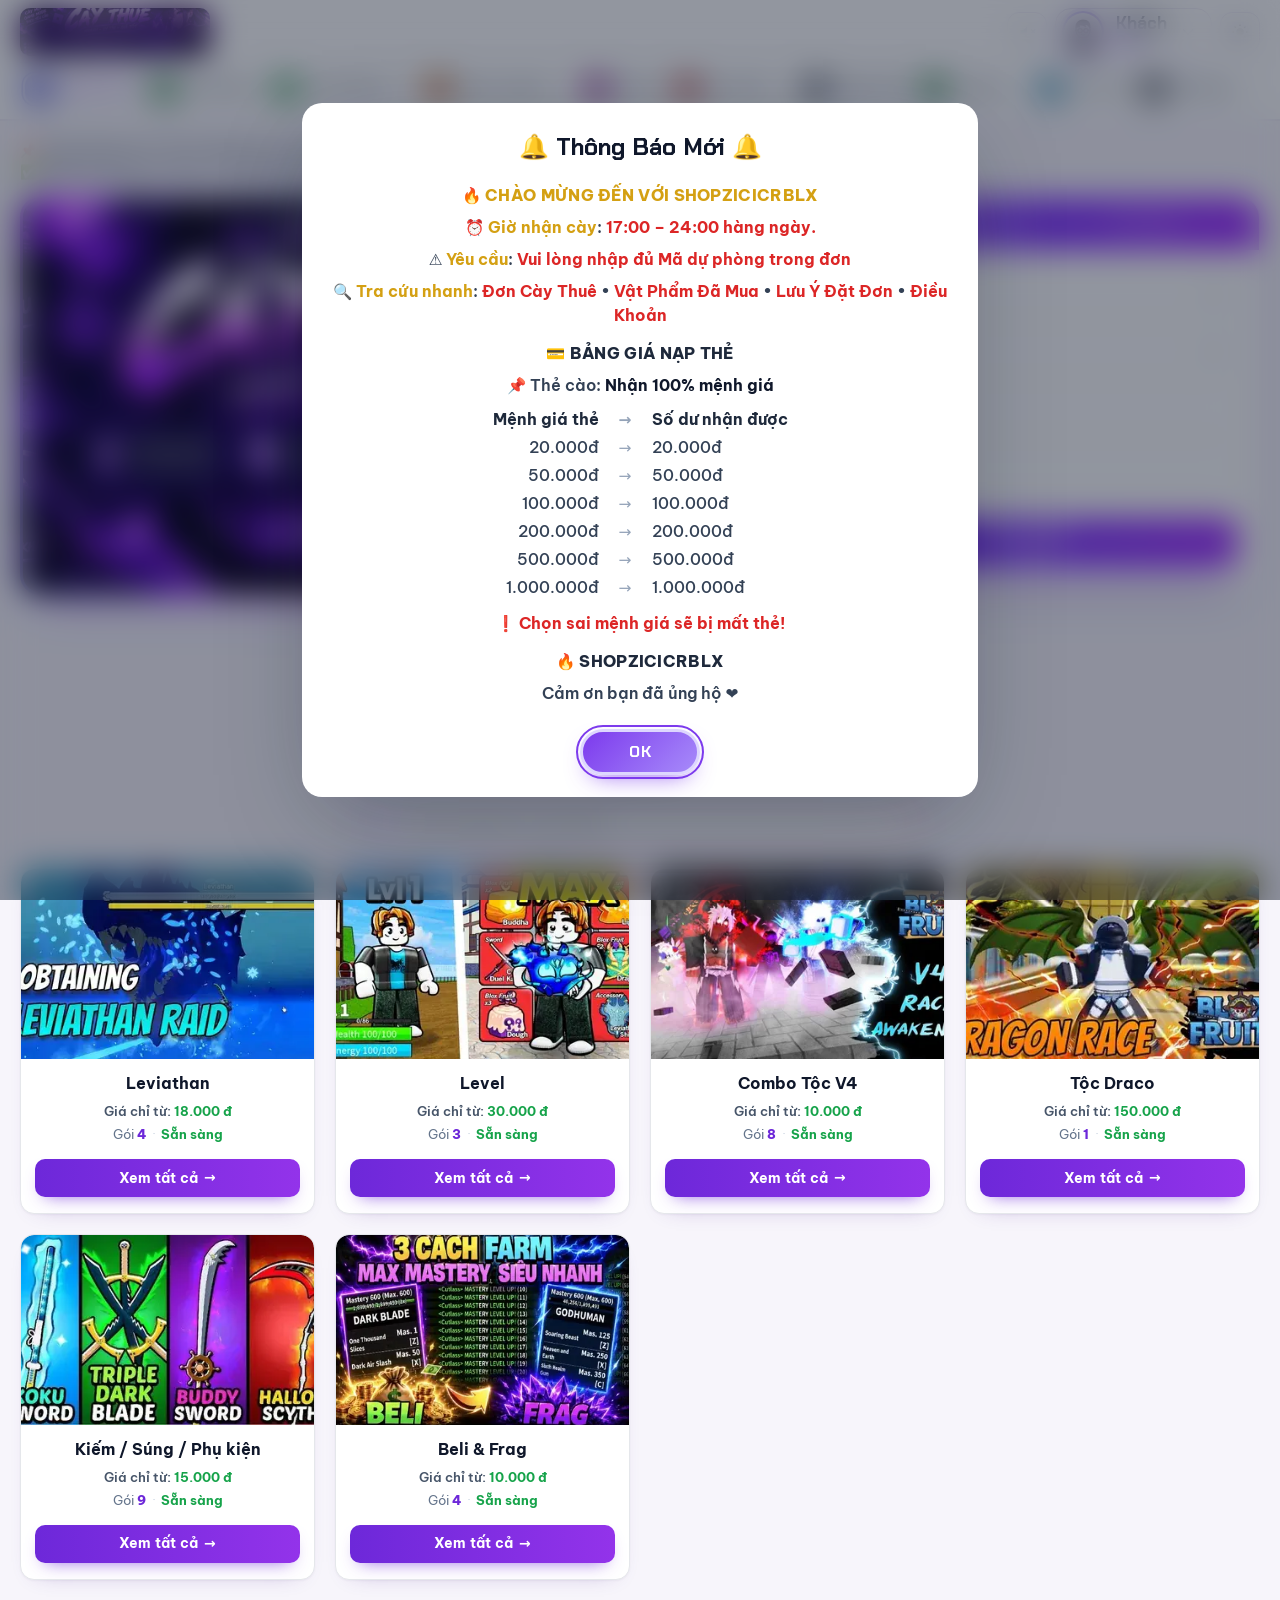
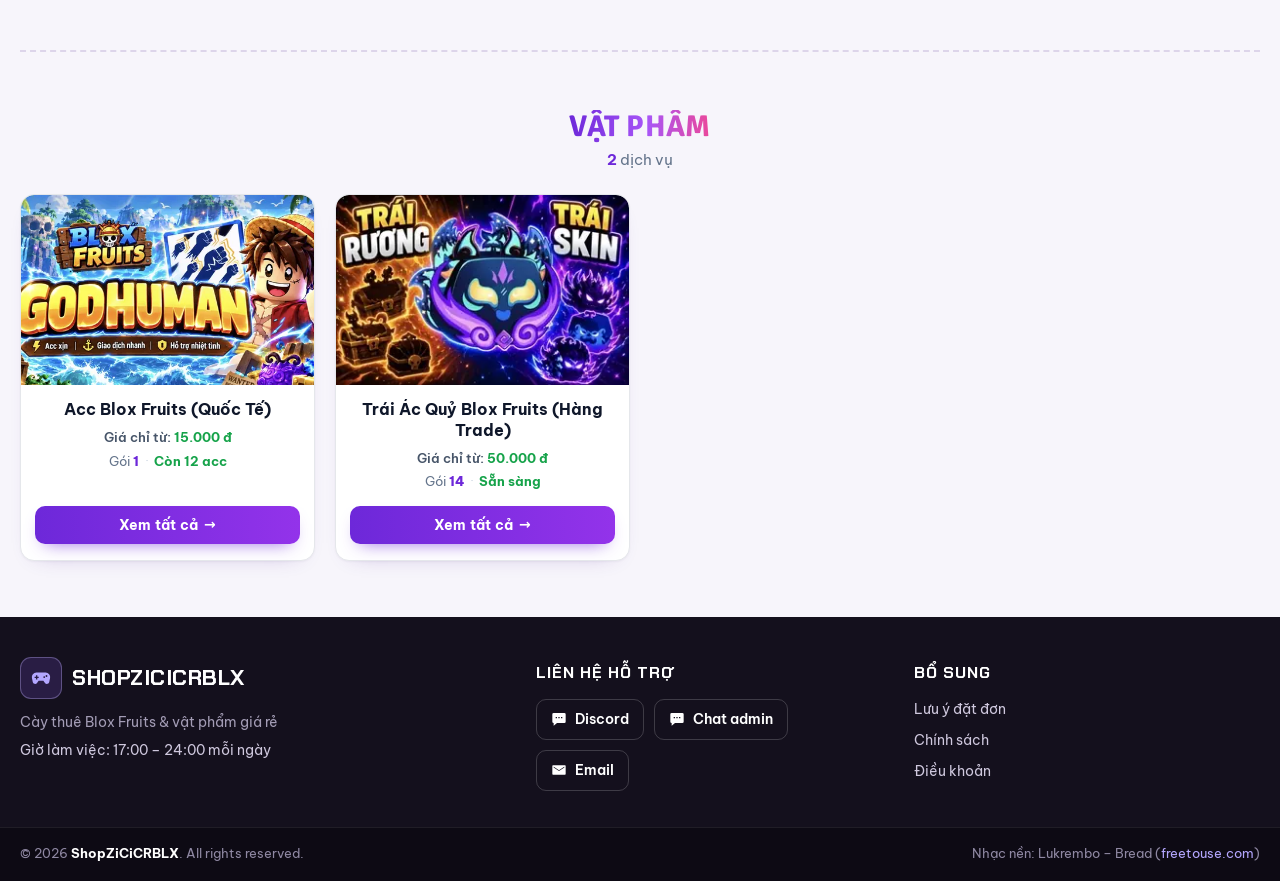
==== index.html @ b5375b43 "Update index.html" ====
<!doctype html>
<html lang="vi" data-theme="light">
<head>
<meta charset="utf-8">
<meta name="viewport" content="width=device-width,initial-scale=1">
<meta name="color-scheme" content="light dark">
<title>ShopZiCiCRBLX</title>
<link rel="icon" type="image/png" href="[data-uri]">
<link rel="apple-touch-icon" href="[data-uri]">
<meta name="theme-color" content="#f7f5fb">
<script>(function(){var t="light";try{t=localStorage.getItem("shop_theme")==="dark"?"dark":"light"}catch(e){}var r=document.documentElement;if(t==="light")r.setAttribute("data-theme","light");else r.removeAttribute("data-theme");var m=document.querySelector('meta[name=theme-color]');if(m)m.content=t==="light"?"#f7f5fb":"#0c0a24"})()</script>
<link rel="preconnect" href="https://fonts.googleapis.com">
<link rel="preconnect" href="https://fonts.gstatic.com" crossorigin>
<link href="https://fonts.googleapis.com/css2?family=Chakra+Petch:wght@600;700&family=Be+Vietnam+Pro:wght@400;500;600;700&display=swap" rel="stylesheet">
<style>
:root{--zc-bg:#0c0a24;--zc-bg2:#131039;--zc-panel:#110f2e;--zc-panel2:#19164a;--zc-line:#2a2660;--zc-line2:#3c3780;--zc-cyan:#8b5cf6;--zc-cyan2:#b4a7ff;--zc-ink:#ffffff;--zc-text:#f1efff;--zc-muted:#9d9ac9;--zc-green:#22c55e;--zc-red:#f87171;--zc-display:'Chakra Petch','Be Vietnam Pro',system-ui,sans-serif;--zc-body:'Be Vietnam Pro',system-ui,-apple-system,'Segoe UI',Arial,sans-serif;--display:var(--zc-display);--body:var(--zc-body);--cyan:var(--zc-cyan);--cyan-2:var(--zc-cyan2);--line:var(--zc-line);--line2:var(--zc-line2);--muted:var(--zc-muted);--text:var(--zc-text);--bg2:var(--zc-bg2);--panel:var(--zc-panel);--red:var(--zc-red)}
body.zc-page{margin:0;font-family:var(--zc-body);font-size:15px;line-height:1.5;background:var(--zc-bg);color:var(--zc-text);min-height:100vh;display:flex;flex-direction:column}
body.zc-page *{box-sizing:border-box}
:where(body.zc-page) :where(button,input,select,textarea){font:inherit;color:inherit}
:where(body.zc-page) :where(button){cursor:pointer}
body.zc-page :focus-visible{outline:2px solid var(--zc-cyan);outline-offset:2px}
.zc-ico{width:1em;height:1em;flex:none;display:inline-block}
.zc-wrap{width:100%;max-width:1280px;margin:0 auto;padding:0 20px}
.zc-top{position:sticky;top:0;z-index:40;background:rgba(12,10,36,.88);backdrop-filter:blur(10px);border-bottom:1px solid var(--zc-line)}
.zc-top-in{display:flex;align-items:center;gap:16px;padding:14px 0}
.zc-brand{display:flex;align-items:center;gap:12px;text-decoration:none;color:inherit;margin-right:auto}
.zc-brand-ico{width:48px;height:48px;border-radius:13px;display:grid;place-items:center;background:var(--zc-panel2);border:2px solid var(--zc-cyan);color:var(--zc-cyan);font-size:26px;box-shadow:0 0 18px -4px rgba(139,92,246,.55)}
.zc-brand b{display:block;font-family:var(--zc-display);font-size:24px;line-height:1;color:var(--zc-cyan2);letter-spacing:.5px}
.zc-brand small{display:block;margin-top:4px;color:var(--zc-muted);font-size:11.5px;font-weight:600}
.zc-actions{display:flex;align-items:center;gap:10px}
.zc-wallet{display:flex;align-items:center;gap:12px;height:52px;padding:0 16px 0 10px;background:var(--zc-panel);border:1px solid var(--zc-line2);border-radius:12px;text-decoration:none;color:inherit}
.zc-wallet-ico{width:34px;height:34px;border-radius:9px;display:grid;place-items:center;background:rgba(34,197,94,.15);color:var(--zc-green);font-size:18px}
.zc-wallet small{display:block;color:var(--zc-muted);font-size:11.5px}
.zc-wallet b{display:block;font-family:var(--zc-display);font-size:18px;line-height:1.1;color:var(--zc-cyan2)}
.zc-btn{display:inline-flex;align-items:center;justify-content:center;gap:8px;height:44px;padding:0 18px;border-radius:11px;border:1px solid transparent;font-weight:700;font-size:14.5px;text-decoration:none;white-space:nowrap;transition:background .15s,border-color .15s,color .15s;color:inherit;background:none}
.zc-btn-cyan{background:var(--zc-cyan);color:var(--zc-ink)}
.zc-btn-cyan:hover{background:#7c3aed}
.zc-btn-green{background:#2bb673;color:#04210f}
.zc-btn-green:hover{background:#34d399}
.zc-btn-ghost{background:var(--zc-panel2);border-color:var(--zc-line2)}
.zc-btn-ghost:hover{border-color:var(--zc-cyan);color:var(--zc-cyan2)}
.zc-btn:disabled{opacity:.45;cursor:not-allowed}
.zc-full{width:100%}
.zc-icon-btn{position:relative;width:46px;height:46px;display:grid;place-items:center;border-radius:11px;background:var(--zc-panel);border:1px solid var(--zc-line2);font-size:20px;text-decoration:none;color:inherit}
.zc-icon-btn:hover{border-color:var(--zc-cyan);color:var(--zc-cyan2)}
.zc-badge{position:absolute;top:-7px;right:-7px;min-width:20px;height:20px;padding:0 5px;border-radius:10px;background:#ef4444;color:var(--text);font-size:11.5px;font-weight:700;display:grid;place-items:center;border:2px solid var(--zc-bg)}
.zc-badge:empty{display:none}
.zc-user{position:relative}
.zc-avatar{width:46px;height:46px;border-radius:11px;border:1px solid rgba(139,92,246,.6);background:rgba(139,92,246,.18);color:#7c3aed;font-family:var(--zc-display);font-size:19px}
.zc-menu{position:absolute;right:0;top:calc(100% + 10px);width:260px;background:var(--zc-panel);border:1px solid var(--zc-line2);border-radius:14px;box-shadow:0 24px 60px rgba(0,0,0,.12);padding:8px;display:none;z-index:60}
.zc-menu.show{display:block}
.zc-menu-head{padding:10px 10px 12px;border-bottom:1px solid var(--zc-line);margin-bottom:6px}
.zc-menu-head b{display:block;font-size:15.5px}
.zc-menu-head span{color:var(--zc-muted);font-size:13px}
.zc-menu-head strong{color:var(--zc-cyan2)}
.zc-menu-item{display:flex;align-items:center;gap:10px;width:100%;padding:10px;border:0;border-radius:9px;background:none;text-align:left;text-decoration:none;font-size:14.5px;color:inherit}
.zc-menu-item:hover{background:var(--zc-panel2);color:var(--zc-cyan2)}
.zc-menu-item .zc-ico{font-size:17px;color:var(--zc-muted)}
.zc-nav{position:relative;border-top:1px solid var(--zc-line);padding:6px 0}
.zc-nav-toggle{display:none;align-items:center;gap:8px;height:36px;padding:0 12px;border-radius:11px;border:1px solid var(--zc-line2);background:var(--zc-panel);color:var(--zc-text);font-weight:700;font-size:14px;cursor:pointer;font-family:var(--zc-body)}
.zc-nav-list{display:flex;align-items:center;gap:4px;margin:0;padding:0;list-style:none;flex-wrap:wrap}
.zc-nav-item{position:relative}
.zc-nav-link{display:flex;align-items:center;gap:8px;height:40px;padding:0 10px 0 4px;border:0;border-radius:12px;background:none;color:#d6cdea;text-decoration:none;font-family:var(--zc-display);font-size:13.5px;letter-spacing:.4px;text-transform:uppercase;white-space:nowrap;cursor:pointer}
.zc-nav-link:hover{background:var(--zc-panel)}
.zc-nav-tile{width:30px;height:30px;border-radius:8px;display:grid;place-items:center;color:var(--text);font-size:15px;background:var(--c);box-shadow:0 6px 16px -6px var(--c)}
.zc-nav-item.active>.zc-nav-link{color:var(--zc-cyan2)}
.zc-nav-item.active>.zc-nav-link .zc-nav-tile{box-shadow:0 0 0 2px var(--zc-bg),0 0 0 4px var(--c)}
.zc-nav-caret{font-size:14px;color:var(--zc-muted);transition:transform .2s}
.zc-nav-item.open .zc-nav-caret{transform:rotate(180deg)}
.zc-sub{position:absolute;left:0;top:calc(100% + 6px);min-width:230px;margin:0;padding:6px;list-style:none;background:var(--zc-panel);border:1px solid var(--zc-line2);border-radius:13px;box-shadow:0 24px 60px rgba(0,0,0,.12);display:none;z-index:55}
.zc-nav-item.open>.zc-sub{display:block}
@media(hover:hover) and (min-width:1021px){.zc-nav-item:hover>.zc-sub{display:block}.zc-nav-item:hover .zc-nav-caret{transform:rotate(180deg)}.zc-sub:before{content:'';position:absolute;left:0;right:0;top:-8px;height:8px}}
.zc-sub a{display:flex;align-items:center;gap:10px;padding:11px 12px;border-radius:9px;color:#d6cdea;text-decoration:none;font-size:14.5px;font-weight:600}
.zc-sub a:hover,.zc-sub a.active{background:var(--zc-panel2);color:var(--zc-cyan2)}
.zc-sub a:before{content:'';width:6px;height:6px;border-radius:2px;transform:rotate(45deg);background:var(--zc-line2)}
.zc-sub a.active:before,.zc-sub a:hover:before{background:var(--zc-cyan)}
@media(max-width:1020px){.zc-nav-toggle{display:inline-flex}.zc-nav-list{display:none;flex-direction:column;align-items:stretch;gap:2px;margin-top:10px}.zc-nav.open .zc-nav-list{display:flex}.zc-nav-link{width:100%;height:44px}.zc-sub{position:static;display:none;box-shadow:none;border:0;background:none;padding:0 0 6px 42px;min-width:0}.zc-nav-item.open>.zc-sub{display:block}.zc-nav-caret{display:inline-block;margin-left:auto;font-size:16px}.zc-nav-item.open>.zc-nav-link{background:var(--zc-panel)}}
.zc-main{flex:1;padding-top:30px;padding-bottom:40px}
.zc-head{display:flex;align-items:center;gap:16px;margin:0 0 24px}
.zc-head-tile{width:54px;height:54px;border-radius:15px;display:grid;place-items:center;color:var(--text);font-size:26px;background:var(--c,#8b5cf6);box-shadow:0 10px 26px -10px var(--c,#8b5cf6)}
.zc-head h1{margin:0;font-family:var(--zc-display);font-size:28px;line-height:1.15;text-transform:uppercase;letter-spacing:.5px}
.zc-head p{margin:4px 0 0;color:var(--zc-muted);font-size:14.5px}
.zc-card{background:var(--zc-panel);border:1px solid var(--zc-line);border-radius:16px;padding:22px}
.zc-card+.zc-card{margin-top:18px}
.zc-grid2>.zc-card{margin-top:0}
.zc-card h2{margin:0 0 16px;font-family:var(--zc-display);font-size:19px;letter-spacing:.3px}
.zc-grid2{display:grid;grid-template-columns:repeat(2,1fr);gap:18px;align-items:start}
.zc-stats{display:grid;grid-template-columns:repeat(3,1fr);gap:16px;margin:0 0 18px}
.zc-stat{position:relative;overflow:hidden;padding:20px;border-radius:16px;background:var(--zc-panel);border:1px solid var(--zc-line)}
.zc-stat:after{content:'';position:absolute;right:-30px;top:-30px;width:110px;height:110px;border-radius:50%;background:var(--c);opacity:.14;filter:blur(18px)}
.zc-stat span{display:flex;align-items:center;gap:8px;color:var(--zc-muted);font-size:13.5px;font-weight:600}
.zc-stat span .zc-ico{color:var(--c);font-size:17px}
.zc-stat b{display:block;margin-top:10px;font-family:var(--zc-display);font-size:28px;line-height:1.1;color:var(--text)}
.zc-info{display:grid;grid-template-columns:repeat(2,1fr);gap:10px}
.zc-info div{padding:13px 14px;border-radius:12px;background:var(--zc-bg2);border:1px solid var(--zc-line)}
.zc-info small{display:block;color:var(--zc-muted);font-size:12.5px;font-weight:600;margin-bottom:4px}
.zc-info b{display:block;font-size:15px;font-weight:700;word-break:break-word}
.zc-info b.cy{color:var(--zc-cyan2);font-family:var(--zc-display);font-size:18px}
.zc-info .zc-link{border:0;background:none;padding:0;margin-top:4px;color:var(--zc-cyan);font-size:13px;font-weight:600;text-decoration:underline;cursor:pointer}
.zc-field{margin:0 0 14px}
.zc-field>label{display:block;margin-bottom:7px;font-weight:600;font-size:13.5px;color:#d6cdea}
.zc-input{display:flex;align-items:center;gap:10px;height:46px;padding:0 14px;background:var(--zc-bg2);border:1px solid var(--zc-line2);border-radius:11px;color:var(--zc-muted);font-size:17px}
.zc-input:focus-within{border-color:var(--zc-cyan)}
.zc-input input{flex:1;min-width:0;height:100%;background:none;border:0;outline:0;color:var(--zc-text);font-size:15px}
.zc-pick{display:grid;grid-template-columns:repeat(4,1fr);gap:7px}
.zc-pick.amt{grid-template-columns:repeat(3,1fr)}
.zc-pick button{height:42px;padding:0 6px;border-radius:9px;border:1px solid var(--zc-line2);background:var(--zc-bg2);font-weight:600;font-size:13.5px}
.zc-pick button:hover{border-color:var(--zc-cyan)}
.zc-pick button.on{border-color:var(--zc-cyan);background:rgba(139,92,246,.13);color:var(--zc-cyan2)}
.zc-msg{padding:11px 13px;border-radius:10px;background:var(--zc-panel2);border:1px solid var(--zc-line2);color:#d6cdea;margin:12px 0 0;font-size:14px}
.zc-msg.danger{background:rgba(248,113,113,.1);border-color:rgba(248,113,113,.4);color:#fecaca}
.zc-msg.success{background:rgba(34,197,94,.1);border-color:rgba(34,197,94,.4);color:#86efac}
.zc-msg.note{background:rgba(139,92,246,.08);border-color:rgba(139,92,246,.3);color:#b4a7ff}
.zc-table-wrap{overflow-x:auto;border-radius:12px;border:1px solid var(--zc-line)}
.zc-table{width:100%;border-collapse:collapse;min-width:560px}
.zc-table th,.zc-table td{padding:12px 14px;border-bottom:1px solid var(--zc-line);text-align:left;font-size:14px;vertical-align:top}
.zc-table th{background:var(--zc-bg2);color:var(--zc-muted);font-size:12.5px;font-weight:700;white-space:nowrap}
.zc-table tr:last-child td{border-bottom:0}
.zc-plus{color:#4ade80;font-weight:700;white-space:nowrap}
.zc-minus{color:var(--zc-red);font-weight:700;white-space:nowrap}
.zc-mono{font-family:Consolas,Menlo,monospace;font-size:13px}
.zc-orders{display:flex;flex-direction:column;gap:12px}
.zc-order{display:grid;grid-template-columns:110px 1fr auto;gap:16px;align-items:center;padding:14px;border-radius:14px;background:var(--zc-panel);border:1px solid var(--zc-line)}
.zc-order img{width:110px;height:64px;border-radius:10px;object-fit:cover;background:var(--zc-bg2)}
.zc-order-ph{width:110px;height:64px;border-radius:10px;display:grid;place-items:center;font-size:26px;color:var(--zc-cyan2);background:linear-gradient(135deg,rgba(139,92,246,.15),rgba(139,92,246,.06));border:1px solid var(--zc-line2)}
.zc-order .t b{display:block;font-size:15.5px;line-height:1.35}
.zc-order .t span{display:block;color:var(--zc-muted);font-size:13px;margin-top:3px}
.zc-order .t code{font-family:var(--zc-display);color:var(--zc-cyan2);font-size:14px;letter-spacing:.4px}
.zc-order .r{text-align:right;display:flex;flex-direction:column;align-items:flex-end;gap:8px}
.zc-order .r b{font-family:var(--zc-display);font-size:18px;white-space:nowrap}
.zc-order-note{grid-column:1/-1;padding:10px 12px;border-radius:10px;background:rgba(139,92,246,.07);border:1px solid rgba(139,92,246,.25);color:#b4a7ff;font-size:13.5px}
.zc-order-note a{color:var(--zc-cyan2)}
.zc-st{display:inline-flex;align-items:center;height:26px;padding:0 11px;border-radius:8px;font-size:12.5px;font-weight:700;background:rgba(139,92,246,.13);color:var(--zc-cyan2);white-space:nowrap}
.zc-st.done{background:rgba(34,197,94,.14);color:#4ade80}
.zc-st.cancel{background:rgba(248,113,113,.14);color:var(--zc-red)}
.zc-st.wait{background:rgba(148,163,184,.14);color:#9d9ac9}
.zc-empty{padding:44px 20px;text-align:center;color:var(--zc-muted);background:var(--zc-panel);border:1px dashed var(--zc-line2);border-radius:16px}
.zc-empty b{display:block;color:var(--zc-text);font-size:17px;margin-bottom:6px}
.zc-empty .zc-btn{margin-top:16px}
.zc-tabs{display:flex;gap:6px;flex-wrap:wrap;margin:0 0 16px}
.zc-tabs button{height:38px;padding:0 14px;border-radius:10px;border:1px solid var(--zc-line2);background:var(--zc-panel);font-weight:600;font-size:13.5px;color:var(--zc-muted)}
.zc-tabs button.on{border-color:var(--zc-cyan);color:var(--zc-cyan2);background:rgba(139,92,246,.1)}
.zc-modal{position:fixed;inset:0;z-index:80;display:none;align-items:center;justify-content:center;padding:18px;background:rgba(0,0,0,.45);backdrop-filter:blur(6px)}
.zc-modal.show{display:flex}
.zc-box{position:relative;width:min(460px,100%);max-height:92vh;overflow:auto;background:var(--zc-panel);border:1px solid var(--zc-line2);border-radius:18px;box-shadow:0 30px 80px rgba(0,0,0,.12);padding:24px;animation:zcPop .22s ease}
.zc-box h2{margin:0 0 4px;font-family:var(--zc-display);font-size:22px}
.zc-close{position:absolute;top:14px;right:14px;width:36px;height:36px;display:grid;place-items:center;border:1px solid var(--zc-line2);border-radius:10px;background:var(--zc-bg2);font-size:16px;color:inherit}
.zc-auth-tabs{display:flex;gap:6px;padding:4px;background:var(--zc-bg2);border:1px solid var(--zc-line);border-radius:12px;margin:18px 0 20px}
.zc-auth-tabs button{flex:1;height:40px;border:0;border-radius:9px;background:none;color:var(--zc-muted);font-weight:700}
.zc-auth-tabs button.on{background:var(--zc-panel2);color:var(--zc-cyan2);box-shadow:inset 0 0 0 1px var(--zc-line2)}
.zc-soon{text-align:center;padding:60px 24px}
.zc-soon .zc-head-tile{margin:0 auto 18px;width:72px;height:72px;font-size:34px}
.zc-soon h2{margin:0 0 8px;font-family:var(--zc-display);font-size:26px}
.zc-soon p{margin:0 auto;max-width:46ch;color:var(--zc-muted);line-height:1.7}
.zc-ipb{position:fixed;inset:0;z-index:100000;display:none;align-items:center;justify-content:center;padding:20px;background:#0c0a24}
.zc-ipb.show{display:flex}
.zc-toast{position:fixed;left:50%;bottom:26px;z-index:90;transform:translateX(-50%) translateY(20px);opacity:0;pointer-events:none;padding:12px 16px;border-radius:12px;background:var(--zc-panel2);border:1px solid var(--zc-cyan);box-shadow:0 14px 40px rgba(0,0,0,.12);font-weight:600;transition:.25s}
.zc-toast.show{opacity:1;transform:translateX(-50%)}
.zc-foot{padding:26px 0 34px;border-top:1px solid var(--zc-line);color:var(--zc-muted);font-size:13px;text-align:center}
.zc-foot a{color:var(--zc-cyan2);text-decoration:none}
.zc-foot a:hover{text-decoration:underline}
.zc-skel{height:64px;border-radius:14px;background:linear-gradient(90deg,var(--zc-panel) 0,var(--zc-panel2) 50%,var(--zc-panel) 100%);background-size:200% 100%;animation:zcSk 1.2s infinite}
@keyframes zcSk{to{background-position:-200% 0}}
@keyframes zcPop{from{opacity:0;transform:translateY(8px) scale(.98)}to{opacity:1;transform:none}}
.zc-words{display:grid;grid-template-columns:repeat(2,1fr);gap:12px}
.words-list{display:grid;grid-template-columns:repeat(2,1fr);gap:12px}
.words-item{display:flex;gap:14px;align-items:flex-start;padding:18px;border-radius:14px;background:var(--zc-bg2);border:1px solid var(--zc-line)}
.words-item:last-child{grid-column:1/-1}
.words-ico{flex:0 0 46px;height:46px;display:grid;place-items:center;border-radius:12px;font-size:22px;background:var(--zc-panel2);border:1px solid var(--zc-line2)}
.words-item h3{margin:0 0 5px;font-size:16px}
.words-item p{margin:0;color:var(--zc-muted);font-size:14.5px;line-height:1.65}
@media(max-width:900px){.zc-grid2,.zc-stats{grid-template-columns:1fr}.zc-wallet{display:none!important}}
@media(max-width:640px){.zc-wrap{padding:0 14px}.zc-brand small{display:none}.zc-brand b{font-size:19px}.zc-brand-ico{width:42px;height:42px;font-size:22px}.zc-nap span{display:none}.zc-info,.words-list{grid-template-columns:1fr}.words-item:last-child{grid-column:auto}.zc-order{grid-template-columns:72px 1fr}.zc-order img,.zc-order-ph{width:72px;height:48px}.zc-order .r{grid-column:1/-1;flex-direction:row;justify-content:space-between;align-items:center}.zc-head h1{font-size:22px}.zc-pick{grid-template-columns:repeat(3,1fr)}}
@media(prefers-reduced-motion:reduce){*{animation:none!important;transition:none!important}}
.terms{position:relative;scroll-margin-top:150px;margin:34px 0 10px;padding:1px;border-radius:22px;background:linear-gradient(140deg,rgba(196,181,253,.75),rgba(139,92,246,.12) 30%,rgba(91,33,182,.6) 55%,rgba(139,92,246,.12) 78%,rgba(196,181,253,.7));box-shadow:0 30px 80px -30px rgba(0,0,0,.12),0 0 70px -30px rgba(139,92,246,.45)}
.terms-in{position:relative;overflow:hidden;padding:44px 40px 34px;border-radius:21px;background:radial-gradient(120% 70% at 50% 0,#1d1233 0,#110f2e 55%,#0c0814 100%)}
.terms-in:before,.terms-in:after{content:'';position:absolute;width:26px;height:26px;border:2px solid rgba(196,181,253,.55);pointer-events:none}
.terms-in:before{top:14px;left:14px;border-right:0;border-bottom:0;border-radius:6px 0 0 0}
.terms-in:after{bottom:14px;right:14px;border-left:0;border-top:0;border-radius:0 0 6px 0}
.terms-head{text-align:center;margin:0 auto 28px;max-width:640px}
.terms-seal{width:62px;height:62px;margin:0 auto 16px;border-radius:50%;display:grid;place-items:center;font-size:30px;color:var(--cyan-2);background:rgba(139,92,246,.15);border:1px solid rgba(196,181,253,.5);box-shadow:0 0 0 6px rgba(139,92,246,.06),0 0 30px rgba(139,92,246,.35)}
.terms-kicker{margin:0 0 8px;color:var(--cyan);font-size:12.5px;font-weight:700;letter-spacing:2px;text-transform:uppercase}
.terms-head h2{margin:0 0 10px;font-family:var(--display);font-size:30px;line-height:1.2;color:var(--text);text-transform:uppercase;letter-spacing:.5px}
.terms-sub{margin:0;color:#9d9ac9;font-size:14.5px;font-style:italic}
.terms-sub:before,.terms-sub:after{content:'';display:inline-block;vertical-align:middle;width:34px;height:1px;margin:0 12px;background:linear-gradient(90deg,transparent,rgba(196,181,253,.6))}
.terms-sub:after{background:linear-gradient(90deg,rgba(196,181,253,.6),transparent)}
.terms ul{margin:0;padding:0;list-style:none;display:flex;flex-direction:column;gap:10px}
.terms ul li{position:relative;padding-left:18px;color:#d6cdea;font-size:14.5px;line-height:1.75}
.terms ul li:before{content:'';position:absolute;left:0;top:.72em;width:7px;height:7px;border-radius:2px;transform:rotate(45deg);background:var(--cyan)}
.terms ul li b{color:var(--text);font-weight:700}
.terms-alert{margin:0 0 26px;padding:20px 22px;border-radius:16px;background:linear-gradient(135deg,rgba(248,113,113,.12),rgba(248,113,113,.04));border:1px solid rgba(248,113,113,.4)}
.terms-alert-title{display:flex;align-items:center;gap:10px;margin:0 0 12px;color:#fecaca;font-family:var(--display);font-size:18px;text-transform:uppercase;letter-spacing:.5px}
.terms-alert-title svg{font-size:20px;color:#f87171}
.terms-alert ul li:before{background:#f87171}
.terms-list{margin:0;padding:0;list-style:none;display:grid;grid-template-columns:repeat(2,1fr);gap:14px}
.terms-item{display:flex;gap:16px;padding:20px;border-radius:16px;background:#150f22;border:1px solid var(--line2);transition:border-color .2s}
.terms-item:hover{border-color:rgba(196,181,253,.45)}
.terms-num{flex:none;font-family:var(--display);font-size:30px;line-height:1;color:transparent;-webkit-text-stroke:1.2px var(--cyan-2);opacity:.9}
.terms-item h3{margin:2px 0 12px;font-size:16px;color:var(--text);line-height:1.4}
.terms-foot{margin:24px 0 0;padding-top:18px;border-top:1px solid var(--line);text-align:center;color:var(--muted);font-size:13.5px;line-height:1.7}
.terms-foot a{color:var(--cyan-2)}
@media(max-width:480px){.zc-brand>span:last-child{display:none}.zc-actions{gap:7px}.zc-icon-btn,.zc-avatar{width:42px;height:42px}.zc-btn{padding:0 14px}}

.zc-view[hidden]{display:none!important}
.card.sc{border-radius:18px}
.sc-media{display:block;aspect-ratio:16/10;overflow:hidden;background:var(--bg2)}
.sc-media img{display:block;width:100%;height:100%;object-fit:cover;transition:transform .35s ease}
.card.sc:hover .sc-media img{transform:scale(1.04)}
.sc-body{display:flex;flex-direction:column;align-items:center;flex:1;padding:16px 16px 18px;text-align:center}
.card.sc .sc-body h3{margin:0 0 6px;font-family:var(--display);font-size:19px;line-height:1.3;color:var(--text);display:-webkit-box;-webkit-line-clamp:2;-webkit-box-orient:vertical;overflow:hidden;min-height:0}
.card.sc .sc-st{margin:0 0 14px;font-family:var(--display);font-size:16px;font-weight:700;color:#4ade80}
.sc-st.out{color:#f87171}
.sc-act{display:flex;gap:8px;width:100%;margin-top:auto}
.sc-go{flex:1;min-width:0;white-space:nowrap;height:46px;border:0;border-radius:12px;background:linear-gradient(100deg,#4c1d95 0%,#6d28d9 45%,#9333ea 100%);color:#fff;font-family:var(--display);font-size:16px;letter-spacing:.6px;display:inline-flex;align-items:center;justify-content:center;gap:10px;box-shadow:0 8px 20px -10px rgba(109,40,217,.8),inset 0 1px 0 rgba(255,255,255,.18);transition:filter .15s,transform .15s}
.sc-go:hover{filter:brightness(1.1);transform:translateY(-1px)}
.sc-go span{font-size:18px;transition:transform .15s}
.sc-go:hover span{transform:translateX(3px)}
.sc-cart{flex:none;width:46px;height:46px;border-radius:12px;border:1.5px solid var(--line2);background:var(--panel);color:#b4a7ff;display:grid;place-items:center;font-size:19px;transition:border-color .15s,background .15s}
.sc-cart:hover{border-color:#7c3aed;background:rgba(139,92,246,.15)}
.sc-cart:disabled{opacity:.4;cursor:not-allowed}

#tab-deposit.active{display:flex;flex-direction:column;flex:1;min-height:0}
.dep-grid{display:grid;grid-template-columns:1fr 1fr;gap:12px}
.dep-sel{position:relative}
.dep-sel:after{content:'';position:absolute;right:14px;top:50%;width:8px;height:8px;margin-top:-6px;border-right:2px solid var(--muted);border-bottom:2px solid var(--muted);transform:rotate(45deg);pointer-events:none}
.dep-sel select{width:100%;box-sizing:border-box;height:48px;padding:0 38px 0 14px;border-radius:11px;border:1.5px solid var(--line2);background:var(--panel);color:var(--muted);font-family:var(--body);font-size:15.5px;font-weight:600;appearance:none;-webkit-appearance:none;cursor:pointer;outline:0;transition:border-color .15s,box-shadow .15s}
.dep-sel.chosen select{color:var(--text)}
.dep-sel select:focus{border-color:var(--cyan);box-shadow:0 0 0 3px rgba(124,58,237,.15)}
.dep-in{width:100%;box-sizing:border-box;height:48px;padding:0 14px;border-radius:11px;border:1.5px solid var(--line2);background:var(--panel);color:var(--text);font-family:var(--body);font-size:15.5px;outline:0;transition:border-color .15s,box-shadow .15s}
.dep-in::placeholder{color:#7d7299}
.dep-in:focus{border-color:var(--cyan);box-shadow:0 0 0 3px rgba(124,58,237,.15)}
#tab-deposit .field{margin:0 0 12px}
#tab-deposit .field>label{margin-bottom:6px}
.dep-foot{margin-top:auto;padding-top:14px;border-top:1px solid var(--line)}
.dep-warn{display:flex;align-items:center;justify-content:center;gap:6px;margin:0 0 12px;color:#fb923c;font-weight:700;font-size:14px}
.dep-warn svg{font-size:15px;color:#ea580c}
.dep-go{height:48px;font-family:var(--display);font-size:16px;letter-spacing:.3px}
.dep-go span{margin:0 2px}
#depositMsg .msg{margin:0 0 4px}
@media(max-width:400px){.dep-grid{gap:8px}.dep-sel select,.dep-in{font-size:15px}}

#tab-topnap.active{display:flex;flex-direction:column;gap:10px;flex:1;min-height:0}
.top-list{gap:8px;max-height:none;flex:1;min-height:0;overflow-y:auto;padding:2px}
.top-row{box-sizing:border-box;position:relative;display:flex;align-items:center;gap:14px;flex:none;min-height:54px;padding:6px 14px 6px 10px;border-radius:13px;background:var(--panel);border:1.5px solid transparent;transition:transform .2s,box-shadow .2s}
.top-row.r1{background:linear-gradient(90deg,rgba(245,158,11,.2),rgba(245,158,11,.04) 70%)}
.top-row.r2{background:linear-gradient(90deg,rgba(203,213,225,.14),rgba(203,213,225,.03) 70%)}
.top-row.r3{background:linear-gradient(90deg,rgba(234,88,12,.2),rgba(234,88,12,.04) 70%)}
.top-row:hover{transform:translateY(-1px);border-color:transparent;box-shadow:0 8px 22px -12px rgba(124,58,237,.55)}
.top-row:hover:before{content:'';position:absolute;inset:-1.5px;border-radius:15px;padding:1.5px;background:linear-gradient(90deg,#7c3aed,#a78bfa,#b4a7ff);-webkit-mask:linear-gradient(#000 0 0) content-box,linear-gradient(#000 0 0);-webkit-mask-composite:xor;mask-composite:exclude;pointer-events:none}
.top-medal{width:30px;height:34px;flex:none;filter:drop-shadow(0 2px 3px rgba(0,0,0,.18))}
.top-num{width:34px;height:34px;flex:none;border-radius:50%;display:grid;place-items:center;background:#1f1c52;color:#9d9ac9;font-family:var(--display);font-size:16px;margin:0 -3px}
.top-name{flex:1;min-width:0;font-family:var(--display);font-size:16px;font-weight:700;letter-spacing:.3px;color:var(--text);white-space:nowrap;overflow:hidden;text-overflow:ellipsis}
.top-amt{flex:none;font-family:var(--display);font-size:17px;font-weight:700;color:#f87171;white-space:nowrap}
.top-row.r1 .top-amt{color:#fbbf24}
.top-amt u{text-decoration:underline;text-underline-offset:2px;font-size:14px}
.top-cta{flex:none;height:46px;margin-top:auto;border:0;border-radius:12px;background:linear-gradient(135deg,#7c3aed,#8b5cf6);color:#fff;font-family:var(--display);font-size:16px;letter-spacing:.5px;box-shadow:0 10px 24px -12px rgba(124,58,237,.7)}
.top-cta:hover{filter:brightness(1.07)}
@media(max-width:400px){.top-name{font-size:15px}.top-amt{font-size:16px}.top-row{gap:10px;padding:8px 12px 8px 10px}}

.zc-order[data-code],.order[data-code]{cursor:pointer;transition:border-color .15s,box-shadow .15s}
.zc-order[data-code]:hover,.order[data-code]:hover{border-color:var(--cyan);box-shadow:0 6px 20px -12px rgba(124,58,237,.5)}
.pay-code{text-decoration:none}
.pay-code:hover{text-decoration:underline}
.don-ok{display:flex;align-items:center;gap:10px;margin:0 0 18px;padding:14px 16px;border-radius:14px;background:rgba(22,163,74,.08);border:1px solid rgba(22,163,74,.35);color:#86efac;font-weight:700}
.don-ok svg{font-size:20px}
.don-grid{display:grid;grid-template-columns:1fr 1fr;gap:18px;align-items:start}
.don-card{background:var(--panel);border:1px solid var(--line);border-radius:18px;padding:26px;box-shadow:0 1px 2px rgba(0,0,0,.04),0 8px 24px -16px rgba(0,0,0,.18)}
.don-card h2{margin:0 0 22px;font-family:var(--display);font-size:24px;line-height:1.25}
.don-card h2 .c1{color:#f87171}
.don-card h2 .c2{color:#4ade80}
.don-row{display:grid;grid-template-columns:1fr 1fr;gap:0 16px}
.don-f{margin:0 0 16px}
.don-f label{display:block;margin:0 0 7px;color:var(--muted);font-weight:700;font-size:13.5px}
.don-v{display:flex;align-items:center;min-height:48px;border-radius:11px;background:var(--bg2);border:1px solid var(--line2);overflow:hidden}
.don-v span{flex:1;min-width:0;padding:12px 14px;font-weight:600;font-size:15px;word-break:break-word}
.don-v span.mono{font-family:Consolas,Menlo,monospace;font-size:14.5px}
.don-v span.don-na{color:var(--muted);font-weight:500}
.don-v button{flex:none;align-self:stretch;width:46px;border:0;border-left:1px solid var(--line2);background:var(--panel);color:var(--muted);display:grid;place-items:center;font-size:17px}
.don-v button:hover{color:var(--cyan-2);background:rgba(139,92,246,.15)}
.don-v.area{align-items:flex-start;min-height:96px}
.don-v.area span{white-space:pre-wrap;line-height:1.65}
.don-v.admin{background:rgba(139,92,246,.15);border-color:rgba(124,58,237,.35)}
.don-st{margin:6px 0 0;text-align:center;font-size:17px;font-weight:700;color:var(--muted)}
.don-st b.done{color:#4ade80}.don-st b.cancel{color:#f87171}.don-st b.wait{color:#9d9ac9}.don-st b.work{color:var(--cyan-2)}
.don-back{display:flex;justify-content:center;margin:22px 0 0}
.don-back a{min-width:200px}
@media(max-width:860px){.don-grid{grid-template-columns:1fr}}
@media(max-width:520px){.don-row{grid-template-columns:1fr}.don-card{padding:20px}.don-card h2{font-size:20px}}

.sv-back{display:inline-flex;align-items:center;gap:6px;margin:0 0 18px;color:var(--muted);text-decoration:none;font-weight:600;font-size:14px}
.sv-back:hover{color:var(--cyan-2)}
.sv-hero{display:flex;align-items:center;gap:22px;margin:0 0 20px}
.sv-hero img{width:200px;aspect-ratio:16/9;object-fit:cover;border-radius:14px;border:1px solid var(--line2);flex:none;background:var(--bg2)}
.sv-hero h1{margin:8px 0 6px;font-family:var(--display);font-size:32px;line-height:1.15;color:var(--text)}
.sv-hero h1 span{color:var(--cyan-2)}
.sv-hero p{margin:0;color:var(--muted);font-size:14.5px}
.sv-hero .tag{position:static}
.sv-note{margin:0 0 18px;padding:18px 20px;border-radius:16px;background:linear-gradient(135deg,rgba(139,92,246,.09),rgba(18,13,28,.92));border:1px solid rgba(196,181,253,.45);box-shadow:0 0 40px -18px rgba(139,92,246,.6)}
.sv-note-title{display:flex;align-items:center;gap:8px;margin:0 0 8px;color:var(--cyan-2);font-family:var(--display);font-size:15px;text-transform:uppercase;letter-spacing:.5px}
.sv-note-body{margin:0;color:#d6cdea;font-size:15px;line-height:1.8;white-space:pre-wrap;word-break:break-word}
.sv-step{margin:0 0 16px;background:var(--panel);border:1px solid var(--line);border-radius:16px}
.sv-step>header{display:flex;align-items:center;gap:12px;padding:16px 20px;border-bottom:1px solid var(--line)}
.sv-num{width:32px;height:32px;border-radius:50%;display:grid;place-items:center;background:var(--cyan);color:var(--cyan-ink);font-family:var(--display);font-size:15px;flex:none}
.sv-step h2{margin:0;font-size:17px}
.sv-body{padding:20px}
.sv-grid{display:grid;grid-template-columns:1fr 1fr;gap:0 16px}
.sv-dd{position:relative}
.sv-dd-btn{display:flex;align-items:center;gap:10px;width:100%;min-height:50px;padding:10px 14px;border-radius:12px;border:1px solid var(--line2);background:var(--bg2);text-align:left;font-size:15px}
.sv-dd-btn:hover,.sv-dd.open .sv-dd-btn{border-color:var(--cyan)}
.sv-dd-btn .lb{flex:1;min-width:0}
.sv-dd-btn .lb.ph{color:var(--muted)}
.sv-dd-btn .lb b{color:var(--cyan-2);font-family:var(--display);margin-left:8px;white-space:nowrap}
.sv-dd-btn .car{font-size:16px;color:var(--muted);transition:transform .2s}
.sv-dd.open .car{transform:rotate(180deg)}
.sv-dd-panel{position:absolute;left:0;right:0;top:calc(100% + 6px);z-index:30;padding:8px;background:var(--panel2);border:1px solid var(--line2);border-radius:14px;box-shadow:0 24px 60px rgba(0,0,0,.12)}
.sv-dd-panel .input{height:42px;margin:0 0 6px}
.sv-dd-list{list-style:none;margin:0;padding:0;max-height:300px;overflow-y:auto}
.sv-dd-list button{display:flex;align-items:center;gap:12px;width:100%;padding:11px 12px;border:0;border-radius:10px;background:none;text-align:left;font-size:14.5px}
.sv-dd-list button:hover,.sv-dd-list button.hl{background:var(--panel)}
.sv-dd-list button.on{background:rgba(139,92,246,.12);color:var(--cyan-2)}
.sv-dd-list button span{flex:1}
.sv-dd-list button b{font-family:var(--display);color:var(--cyan-2);white-space:nowrap}
.sv-dd-empty{padding:14px;color:var(--muted);text-align:center;font-size:14px}
.sv-sum{margin-top:18px;padding:22px;border-radius:14px;background:var(--bg2);border:1px dashed var(--line2);text-align:center}
.sv-hint{margin:0 0 14px;color:var(--muted);font-weight:600}
.sv-rows{max-width:420px;margin:0 auto 16px;text-align:left}
.sv-rows div{display:flex;justify-content:space-between;gap:14px;padding:8px 0;border-bottom:1px solid var(--line);font-size:14.5px;color:var(--muted)}
.sv-rows div:last-child{border-bottom:0}
.sv-rows b{color:var(--text);text-align:right}
.sv-rows .big b{font-family:var(--display);font-size:20px;color:var(--cyan-2)}
.sv-rows .neg b{color:var(--red)}
.sv-go{min-width:260px;height:52px;font-size:16px}
@media(max-width:700px){.sv-hero{flex-direction:column;align-items:flex-start;gap:14px}.sv-hero img{width:100%}.sv-hero h1{font-size:24px}.sv-grid{grid-template-columns:1fr}.sv-go{width:100%;min-width:0}}

.top{transition:transform .28s ease;will-change:transform}
.top.top-hidden{transform:translateY(-100%)}
@media(prefers-reduced-motion:reduce){.top{transition:none}}
@media(max-width:1020px){.zc-nav.open .zc-nav-list{max-height:calc(100vh - 210px);max-height:calc(100dvh - 210px);overflow-y:auto;overscroll-behavior:contain;-webkit-overflow-scrolling:touch;padding-bottom:10px}.zc-nav-list{flex-wrap:nowrap}.zc-nav-list>li{flex-shrink:0}}
body.zc-nav-lock{overflow:hidden}
.zc-view:not([data-view="home"]){padding:30px 0 40px}
:root{--bg:#0c0a24;--bg2:#131039;--panel:#110f2e;--panel2:#19164a;--line:#2a2660;--line2:#3c3780;--cyan:#8b5cf6;--cyan-2:#b4a7ff;--cyan-ink:#ffffff;--text:#f1efff;--muted:#9d9ac9;--green:#22c55e;--red:#f87171;--display:'Chakra Petch','Be Vietnam Pro',system-ui,sans-serif;--body:'Be Vietnam Pro',system-ui,-apple-system,'Segoe UI',Arial,sans-serif}}
*{box-sizing:border-box}
html{background:var(--bg);color:var(--text)}
body{margin:0;font-family:var(--body);font-size:15px;line-height:1.5;background:var(--bg);color:var(--text)}
button,input,select{font:inherit;color:inherit}
button{cursor:pointer}
a{color:inherit}
:focus-visible{outline:2px solid var(--cyan);outline-offset:2px}
svg{width:1em;height:1em;flex:none}
.wrap{max-width:1280px;margin:auto;padding:0 20px}
.top{position:sticky;top:0;z-index:40;background:rgba(12,10,36,.88);backdrop-filter:blur(10px);border-bottom:1px solid var(--line)}
.top-in{display:flex;align-items:center;gap:16px;padding:14px 0}
.brand{display:flex;align-items:center;gap:12px;text-decoration:none;flex:none}
.brand-ico{width:48px;height:48px;border-radius:13px;display:grid;place-items:center;background:var(--panel2);border:2px solid var(--cyan);color:var(--cyan);font-size:26px;box-shadow:0 0 18px -4px rgba(139,92,246,.55)}
.brand-txt b{display:block;font-family:var(--display);font-size:24px;line-height:1;color:var(--cyan-2);letter-spacing:.5px}
.brand-txt small{display:block;margin-top:4px;color:var(--muted);font-size:11.5px;font-weight:600}
.search{flex:1;display:flex;align-items:center;gap:10px;min-width:180px;height:48px;padding:0 16px;background:var(--panel);border:1px solid var(--line2);border-radius:12px;color:var(--muted);font-size:18px}
.search:focus-within{border-color:var(--cyan)}
.search input{flex:1;min-width:0;background:none;border:0;outline:0;font-size:15px;color:var(--text)}
.search input::placeholder{color:var(--muted)}
.actions{display:flex;align-items:center;gap:10px;flex:none}
.wallet{display:flex;align-items:center;gap:12px;height:52px;padding:0 16px 0 10px;background:var(--panel);border:1px solid var(--line2);border-radius:12px;text-align:left}
.wallet-ico{width:34px;height:34px;border-radius:9px;display:grid;place-items:center;background:rgba(34,197,94,.15);color:var(--green);font-size:18px}
.wallet small{display:block;color:var(--muted);font-size:11.5px}
.wallet b{display:block;font-family:var(--display);font-size:18px;line-height:1.1;color:var(--cyan-2)}
.btn{display:inline-flex;align-items:center;justify-content:center;gap:8px;height:44px;padding:0 18px;border-radius:11px;border:1px solid transparent;font-weight:700;font-size:14.5px;text-decoration:none;white-space:nowrap;transition:background .15s,border-color .15s,color .15s}
.btn-cyan{background:var(--cyan);color:var(--cyan-ink)}
.btn-cyan:hover{background:#7c3aed}
.btn-green{background:#2bb673;color:#04210f}
.btn-green:hover{background:#34d399}
.btn-ghost{background:var(--panel2);border-color:var(--line2);color:var(--text)}
.btn-ghost:hover{border-color:var(--cyan);color:var(--cyan-2)}
.btn-line{background:transparent;border-color:rgba(139,92,246,.5);color:var(--cyan-2)}
.btn-line:hover{background:rgba(139,92,246,.1)}
.btn:disabled{opacity:.45;cursor:not-allowed}
.full{width:100%}
.icon-btn{position:relative;width:46px;height:46px;display:grid;place-items:center;border-radius:11px;background:var(--panel);border:1px solid var(--line2);font-size:20px;text-decoration:none}
.icon-btn:hover{border-color:var(--cyan);color:var(--cyan-2)}
.badge{position:absolute;top:-7px;right:-7px;min-width:20px;height:20px;padding:0 5px;border-radius:10px;background:#ef4444;color:var(--text);font-size:11.5px;font-weight:700;display:grid;place-items:center;border:2px solid var(--bg)}
.badge:empty{display:none}
.user{position:relative}
.avatar{width:46px;height:46px;border-radius:11px;border:1px solid rgba(139,92,246,.6);background:rgba(139,92,246,.18);color:#7c3aed;font-family:var(--display);font-size:19px}
.menu{position:absolute;right:0;top:calc(100% + 10px);width:270px;background:var(--panel);border:1px solid var(--line2);border-radius:14px;box-shadow:0 24px 60px rgba(0,0,0,.12);padding:8px;display:none}
.menu.show{display:block}
.menu-head{padding:10px 10px 12px;border-bottom:1px solid var(--line);margin-bottom:6px}
.menu-head b{display:block;font-size:15.5px}
.menu-head span{color:var(--muted);font-size:13px}
.menu-head span strong{color:var(--cyan-2);font-weight:700}
.menu-item{display:flex;align-items:center;gap:10px;width:100%;padding:10px;border:0;border-radius:9px;background:none;text-align:left;text-decoration:none;font-size:14.5px}
.menu-item:hover{background:var(--panel2);color:var(--cyan-2)}
.menu-item svg{font-size:17px;color:var(--muted)}
.menu-item.danger:hover{color:var(--red)}
.chips{display:flex;gap:10px;overflow-x:auto;padding:12px 0;border-top:1px solid var(--line);scrollbar-width:none}
.chips::-webkit-scrollbar{display:none}
.chip{display:inline-flex;align-items:center;gap:8px;height:38px;padding:0 14px;border-radius:10px;background:var(--panel);border:1px solid var(--line2);font-weight:600;font-size:14px;white-space:nowrap}
.chip svg{color:var(--cyan)}
.chip em{font-style:normal;color:var(--muted);font-size:12px;font-weight:500}
.chip:hover{border-color:var(--cyan)}
.chip.on{background:rgba(139,92,246,.14);border-color:var(--cyan);color:var(--cyan-2)}
.hero-row{display:flex;gap:18px;align-items:stretch;flex-wrap:wrap;margin:22px 0 8px}
.top-banner{flex:1 1 60%;min-width:280px;border-radius:16px;overflow:hidden;border:1px solid var(--line);background:var(--panel)}
.top-banner img{display:block;width:100%;height:100%;aspect-ratio:16/9;object-fit:cover}
.side-panel{flex:1 1 340px;min-width:280px;background:var(--panel);border:1px solid var(--line);border-radius:16px;padding:18px;display:flex;flex-direction:column}
.tabs{display:flex;gap:6px;padding:4px;background:var(--bg2);border:1px solid var(--line);border-radius:12px;margin-bottom:16px}
.tab-btn{flex:1;height:38px;border:0;border-radius:9px;background:none;color:var(--muted);font-weight:700;font-size:13.5px}
.tab-btn.active{background:var(--panel2);color:var(--cyan-2);box-shadow:inset 0 0 0 1px var(--line2)}
.tab-pane{display:none}
.tab-pane.active{display:block}
.field{margin:0 0 14px}
.field>label{display:block;margin-bottom:7px;font-weight:600;font-size:13.5px;color:#d6cdea}
.input{display:flex;align-items:center;gap:10px;height:46px;padding:0 14px;background:var(--bg2);border:1px solid var(--line2);border-radius:11px;color:var(--muted);font-size:17px}
.input:focus-within{border-color:var(--cyan)}
.input input{flex:1;min-width:0;height:100%;background:none;border:0;outline:0;color:var(--text);font-size:15px}
.pick{display:grid;grid-template-columns:repeat(4,1fr);gap:7px}
.pick.amt{grid-template-columns:repeat(3,1fr)}
.pick button{height:40px;padding:0 6px;border-radius:9px;border:1px solid var(--line2);background:var(--bg2);font-weight:600;font-size:13px}
.pick button:hover{border-color:var(--cyan)}
.pick button.on{border-color:var(--cyan);background:rgba(139,92,246,.13);color:var(--cyan-2)}
.top-list{display:flex;flex-direction:column;gap:8px;max-height:380px;overflow-y:auto}
.top-list-row{display:flex;align-items:center;gap:12px;background:var(--bg2);border:1px solid var(--line);border-radius:11px;padding:11px 13px}
.top-list-rank{flex:0 0 26px;text-align:center;font-family:var(--display);font-size:16px;color:var(--muted)}
.top-list-name{flex:1;min-width:0;font-weight:600;font-size:14px;overflow:hidden;text-overflow:ellipsis;white-space:nowrap}
.top-list-amount{font-family:var(--display);color:var(--green);font-size:15px;white-space:nowrap}
.top-list-empty{color:var(--muted);padding:10px 0}
.msg{padding:11px 13px;border-radius:10px;background:var(--panel2);border:1px solid var(--line2);color:#d6cdea;margin:12px 0 0;font-size:14px}
.msg.danger{background:rgba(248,113,113,.1);border-color:rgba(248,113,113,.4);color:#fecaca}
.msg.success{background:rgba(34,197,94,.1);border-color:rgba(34,197,94,.4);color:#86efac}
.sec-head{display:flex;align-items:flex-start;gap:14px;margin:38px 0 22px}
.sec-head .bar{width:9px;height:38px;border-radius:5px;background:var(--cyan);box-shadow:0 0 14px rgba(139,92,246,.6)}
.sec-head h2{margin:0;font-family:var(--display);font-size:30px;line-height:1.1;text-transform:uppercase;letter-spacing:.5px}
.sec-head p{margin:5px 0 0;color:var(--muted);font-size:14.5px}
.sec-head p b{color:var(--cyan-2)}
.grid{display:grid;grid-template-columns:repeat(4,1fr);gap:20px}
.card{display:flex;flex-direction:column;background:var(--panel);border:1px solid var(--line);border-radius:16px;overflow:hidden;transition:border-color .2s,box-shadow .2s}
.card:hover{border-color:rgba(139,92,246,.7);box-shadow:0 0 0 1px rgba(139,92,246,.25),0 14px 44px -14px rgba(139,92,246,.45)}
.card-media{position:relative;aspect-ratio:16/9;background:var(--bg2)}
.card-media img{display:block;width:100%;height:100%;object-fit:cover}
.tag{position:absolute;top:12px;left:12px;display:inline-flex;align-items:center;gap:6px;height:28px;padding:0 11px;border-radius:8px;background:rgba(12,10,36,.88);color:var(--cyan-2);font-weight:700;font-size:13px}
.stock{position:absolute;top:12px;right:12px;height:26px;padding:0 10px;display:grid;place-items:center;border-radius:7px;background:#2bb673;color:#04210f;font-family:var(--display);font-size:13px;text-transform:uppercase}
.stock.out{background:#ef4444;color:var(--text)}
.card-body{flex:1;display:flex;flex-direction:column;padding:16px 16px 0}
.card-meta{color:var(--muted);font-size:12.5px;font-weight:600}
.card h3{margin:6px 0 14px;font-size:17px;line-height:1.35;font-weight:700;min-height:46px;display:-webkit-box;-webkit-line-clamp:2;-webkit-box-orient:vertical;overflow:hidden}
.feat{list-style:none;margin:0 0 16px;padding:10px 12px;background:var(--bg2);border:1px solid var(--line);border-radius:11px;display:flex;flex-direction:column;gap:6px}
.feat li{display:flex;align-items:flex-start;gap:8px;font-size:13.5px;color:#d6cdea}
.feat li svg{margin-top:3px;color:var(--cyan)}
.feat li span{overflow:hidden;text-overflow:ellipsis;white-space:nowrap}
.card-foot{margin-top:auto;display:flex;align-items:center;gap:8px;padding:14px 0 16px;border-top:1px solid var(--line)}
.price small{display:block;color:var(--muted);font-size:12px}
.price b{display:block;font-family:var(--display);font-size:18px;line-height:1.1;color:var(--cyan-2);white-space:nowrap}
.price b i{font-style:normal;font-size:13px;text-decoration:underline}
.card-foot .icon-btn{margin-left:auto;width:42px;height:42px;font-size:18px;background:var(--bg2)}
.card-foot .btn{height:42px;padding:0 12px;font-size:13.5px}
.empty{grid-column:1/-1;padding:44px 20px;text-align:center;color:var(--muted);background:var(--panel);border:1px dashed var(--line2);border-radius:16px}
.empty b{display:block;color:var(--text);font-size:17px;margin-bottom:6px}
.section{background:var(--panel);border:1px solid var(--line);border-radius:16px;padding:24px;margin-top:22px}
.section h2{margin:0 0 10px;font-family:var(--display);font-size:22px}
.section p{color:#d6cdea}
.words{padding:30px 28px}
.words-title{margin:0 0 12px;font-family:var(--display);font-size:26px;line-height:1.25;color:var(--cyan-2)}
.words-intro{margin:0 0 22px;color:#d6cdea;font-size:15.5px;line-height:1.75;max-width:78ch}
.words-list{display:grid;grid-template-columns:repeat(2,1fr);gap:12px}
.words-item{display:flex;gap:14px;align-items:flex-start;padding:16px;border-radius:13px;background:var(--bg2);border:1px solid var(--line)}
.words-item:last-child{grid-column:1/-1}
.words-ico{flex:0 0 44px;height:44px;display:grid;place-items:center;border-radius:12px;font-size:21px;background:var(--panel2);border:1px solid var(--line2)}
.words-item h3{margin:0 0 4px;font-size:15.5px}
.words-item p{margin:0;color:var(--muted);font-size:14px;line-height:1.65}
.ft{margin-top:56px;background:#14101d;color:#cfc8de;font-size:14px}.ft a{text-decoration:none}.ft .ft-main{display:grid;grid-template-columns:1.4fr 1fr 1fr;gap:32px;padding-top:40px;padding-bottom:36px}.ft-logo{display:inline-flex;align-items:center;gap:10px;color:#fff}.ft-logo b{font-family:var(--display);font-size:22px;letter-spacing:.5px}.ft-ico{width:40px;height:40px;border-radius:11px;display:grid;place-items:center;font-size:22px;color:#b4a7ff;background:rgba(139,92,246,.18);border:1px solid rgba(196,181,253,.35)}.ft-ico svg{width:1em;height:1em}.ft-brand p{margin:12px 0 0;color:#a39cb5;line-height:1.6}.ft-brand .ft-time{margin-top:6px;color:#cfc8de}.ft-col h3{margin:4px 0 14px;color:#fff;font-family:var(--display);font-size:16px;text-transform:uppercase;letter-spacing:1px}.ft-btns{display:flex;flex-wrap:wrap;gap:10px}.ft-btn{display:inline-flex;align-items:center;gap:8px;padding:9px 14px;border-radius:10px;border:1px solid rgba(255,255,255,.18);color:#fff;font-weight:600;transition:border-color .2s,background .2s}.ft-btn svg{width:16px;height:16px}.ft-btn:hover{border-color:#a78bfa;background:rgba(139,92,246,.15)}.ft-links{margin:0;padding:0;list-style:none;display:flex;flex-direction:column;gap:10px}.ft-links a{color:#cfc8de}.ft-links a:hover{color:#b4a7ff}.ft-bar{border-top:1px solid rgba(255,255,255,.08);background:#0d0a14}.ft .ft-bar-in{display:flex;flex-wrap:wrap;justify-content:space-between;gap:8px 20px;padding-top:16px;padding-bottom:18px;color:#8f88a3;font-size:13px}.ft-bar b{color:#fff}.ft-bar a{color:#b4a7ff}@media(max-width:760px){.ft .ft-main{grid-template-columns:1fr;gap:26px;text-align:center}.ft-btns{justify-content:center}.ft-links{align-items:center}.ft .ft-bar-in{justify-content:center;text-align:center}}
.modal{position:fixed;inset:0;z-index:60;display:none;align-items:center;justify-content:center;padding:18px;background:rgba(0,0,0,.45);backdrop-filter:blur(6px)}
.modal.show{display:flex}
.box{position:relative;width:min(480px,100%);max-height:92vh;overflow:auto;background:var(--panel);border:1px solid var(--line2);border-radius:18px;box-shadow:0 30px 80px rgba(0,0,0,.12);animation:pop .22s ease}
.box.wide{width:min(620px,100%)}
.box-pad{padding:24px}
.box h2{margin:0 0 4px;font-family:var(--display);font-size:22px}
.box .sub{margin:0 0 18px;color:var(--muted);font-size:14px}
.close{position:absolute;top:14px;right:14px;z-index:2;width:36px;height:36px;display:grid;place-items:center;border:1px solid var(--line2);border-radius:10px;background:rgba(7,11,20,.8);font-size:16px}
.close:hover{border-color:var(--cyan);color:var(--cyan-2)}
@keyframes pop{from{opacity:0;transform:translateY(8px) scale(.98)}to{opacity:1;transform:none}}
.auth-tabs{display:flex;gap:6px;padding:4px;background:var(--bg2);border:1px solid var(--line);border-radius:12px;margin:18px 0 20px}
.auth-tabs button{flex:1;height:40px;border:0;border-radius:9px;background:none;color:var(--muted);font-weight:700}
.auth-tabs button.on{background:var(--panel2);color:var(--cyan-2);box-shadow:inset 0 0 0 1px var(--line2)}
.auth-logo{display:flex;align-items:center;gap:12px}
.auth-logo .brand-ico{width:42px;height:42px;font-size:22px}
.detail-media{position:relative;aspect-ratio:16/7;background:var(--bg2)}
.detail-media img{display:block;width:100%;height:100%;object-fit:cover}
.detail-media:after{content:'';position:absolute;inset:0;background:linear-gradient(transparent 45%,var(--panel))}
.detail-head{padding:0 24px;margin-top:-26px;position:relative;z-index:1}
.detail-head .tag{position:static}
.detail-head h2{margin:10px 0 0}
.info-line{margin:14px 0 0;padding:11px 14px;border-radius:11px;font-size:14px;line-height:1.6}
.info-line.ok{background:rgba(34,197,94,.1);border:1px solid rgba(34,197,94,.35);color:#86efac}
.info-line.ok b{color:var(--green)}
.info-line.note{background:rgba(139,92,246,.08);border:1px solid rgba(139,92,246,.3);color:#b4a7ff}
.pkg-list{display:flex;flex-direction:column;gap:8px;padding:18px 24px}
.pkg{display:flex;align-items:center;gap:12px;padding:13px 14px;border-radius:12px;background:var(--bg2);border:1px solid var(--line);cursor:pointer}
.pkg:hover{border-color:var(--line2)}
.pkg.on{border-color:var(--cyan);background:rgba(139,92,246,.08)}
.pkg input{position:absolute;opacity:0;pointer-events:none}
.pkg .dot{flex:0 0 18px;height:18px;border-radius:50%;border:2px solid var(--line2)}
.pkg.on .dot{border-color:var(--cyan);box-shadow:inset 0 0 0 3px var(--bg2);background:var(--cyan)}
.pkg span{flex:1;font-size:14.5px;font-weight:500}
.pkg b{font-family:var(--display);color:var(--cyan-2);font-size:16px;white-space:nowrap}
.sheet-foot{position:sticky;bottom:0;display:flex;align-items:center;gap:10px;padding:16px 24px;background:var(--panel);border-top:1px solid var(--line)}
.sheet-foot .price{margin-right:auto}
.drawer{position:fixed;inset:0;z-index:55;display:none;background:rgba(0,0,0,.45)}
.drawer.show{display:block}
.drawer-panel{position:absolute;top:0;right:0;bottom:0;width:min(420px,100%);display:flex;flex-direction:column;background:var(--panel);border-left:1px solid var(--line2);animation:slide .22s ease}
@keyframes slide{from{transform:translateX(30px);opacity:0}to{transform:none;opacity:1}}
.drawer-head{display:flex;align-items:center;justify-content:space-between;padding:18px 20px;border-bottom:1px solid var(--line)}
.drawer-head h2{margin:0;font-family:var(--display);font-size:21px}
.drawer-head .close{position:static}
.drawer-body{flex:1;overflow:auto;padding:14px 20px;display:flex;flex-direction:column;gap:10px}
.drawer-foot{padding:16px 20px;border-top:1px solid var(--line)}
.line-row{display:flex;align-items:center;gap:12px;padding:10px;border-radius:12px;background:var(--bg2);border:1px solid var(--line)}
.line-row img{width:64px;height:40px;border-radius:7px;object-fit:cover;flex:none}
.line-row .t{flex:1;min-width:0}
.line-row .t b{display:block;font-size:13.5px;white-space:nowrap;overflow:hidden;text-overflow:ellipsis}
.line-row .t span{display:block;color:var(--muted);font-size:12.5px;white-space:nowrap;overflow:hidden;text-overflow:ellipsis}
.line-row .p{font-family:var(--display);color:var(--cyan-2);font-size:15px;white-space:nowrap}
.line-row .rm{width:32px;height:32px;display:grid;place-items:center;border-radius:8px;border:1px solid var(--line2);background:none;color:var(--muted)}
.line-row .rm:hover{border-color:var(--red);color:var(--red)}
.line-row.bad{opacity:.55}
.sum{display:flex;justify-content:space-between;align-items:baseline;margin:0 0 6px;color:var(--muted);font-size:14px}
.sum b{color:var(--text);font-weight:600}
.sum.total b{font-family:var(--display);color:var(--cyan-2);font-size:22px}
.sum.neg b{color:var(--red)}
.linkish{border:0;background:none;color:var(--muted);font-size:13px;text-decoration:underline;padding:0}
.linkish:hover{color:var(--red)}
.order-list{display:flex;flex-direction:column;gap:10px}
.order{display:grid;grid-template-columns:1fr auto;gap:4px 14px;padding:14px;border-radius:12px;background:var(--bg2);border:1px solid var(--line)}
.order .code{font-family:var(--display);color:var(--cyan-2);font-size:15px}
.order .what{grid-column:1;font-size:14px}
.order .when{grid-column:1;color:var(--muted);font-size:12.5px}
.order .amt{grid-column:2;grid-row:2;text-align:right;font-family:var(--display);font-size:16px}
.order .st{grid-column:2;grid-row:1;justify-self:end}
.st{display:inline-flex;align-items:center;height:24px;padding:0 10px;border-radius:7px;font-size:12px;font-weight:700;background:rgba(139,92,246,.13);color:var(--cyan-2)}
.st.done{background:rgba(34,197,94,.14);color:#4ade80}
.st.cancel{background:rgba(248,113,113,.14);color:var(--red)}
.st.wait{background:rgba(148,163,184,.14);color:#9d9ac9}
.field>label .note-count{float:right;color:var(--muted);font-weight:500;font-size:12.5px}
.field>label .note-count.full{color:var(--red)}
.note-input{display:block;font-family:var(--body);width:100%;min-height:84px;max-height:220px;padding:12px 14px;resize:vertical;background:var(--bg2);border:1px solid var(--line2);border-radius:11px;color:var(--text);font-size:14.5px;line-height:1.55;outline:0}
.note-input:focus{border-color:var(--cyan)}
.note-input::placeholder{color:var(--muted)}
.terms{position:relative;scroll-margin-top:150px;margin:34px 0 10px;padding:1px;border-radius:22px;background:linear-gradient(140deg,rgba(196,181,253,.75),rgba(139,92,246,.12) 30%,rgba(91,33,182,.6) 55%,rgba(139,92,246,.12) 78%,rgba(196,181,253,.7));box-shadow:0 30px 80px -30px rgba(0,0,0,.12),0 0 70px -30px rgba(139,92,246,.45)}
.terms-in{position:relative;overflow:hidden;padding:44px 40px 34px;border-radius:21px;background:radial-gradient(120% 70% at 50% 0,#1d1233 0,#110f2e 55%,#0c0814 100%)}
.terms-in:before,.terms-in:after{content:'';position:absolute;width:26px;height:26px;border:2px solid rgba(196,181,253,.55);pointer-events:none}
.terms-in:before{top:14px;left:14px;border-right:0;border-bottom:0;border-radius:6px 0 0 0}
.terms-in:after{bottom:14px;right:14px;border-left:0;border-top:0;border-radius:0 0 6px 0}
.terms-head{text-align:center;margin:0 auto 28px;max-width:640px}
.terms-seal{width:62px;height:62px;margin:0 auto 16px;border-radius:50%;display:grid;place-items:center;font-size:30px;color:var(--cyan-2);background:rgba(139,92,246,.15);border:1px solid rgba(196,181,253,.5);box-shadow:0 0 0 6px rgba(139,92,246,.06),0 0 30px rgba(139,92,246,.35)}
.terms-kicker{margin:0 0 8px;color:var(--cyan);font-size:12.5px;font-weight:700;letter-spacing:2px;text-transform:uppercase}
.terms-head h2{margin:0 0 10px;font-family:var(--display);font-size:30px;line-height:1.2;color:var(--text);text-transform:uppercase;letter-spacing:.5px}
.terms-sub{margin:0;color:#9d9ac9;font-size:14.5px;font-style:italic}
.terms-sub:before,.terms-sub:after{content:'';display:inline-block;vertical-align:middle;width:34px;height:1px;margin:0 12px;background:linear-gradient(90deg,transparent,rgba(196,181,253,.6))}
.terms-sub:after{background:linear-gradient(90deg,rgba(196,181,253,.6),transparent)}
.terms ul{margin:0;padding:0;list-style:none;display:flex;flex-direction:column;gap:10px}
.terms ul li{position:relative;padding-left:18px;color:#d6cdea;font-size:14.5px;line-height:1.75}
.terms ul li:before{content:'';position:absolute;left:0;top:.72em;width:7px;height:7px;border-radius:2px;transform:rotate(45deg);background:var(--cyan)}
.terms ul li b{color:var(--text);font-weight:700}
.terms-alert{margin:0 0 26px;padding:20px 22px;border-radius:16px;background:linear-gradient(135deg,rgba(248,113,113,.12),rgba(248,113,113,.04));border:1px solid rgba(248,113,113,.4)}
.terms-alert-title{display:flex;align-items:center;gap:10px;margin:0 0 12px;color:#fecaca;font-family:var(--display);font-size:18px;text-transform:uppercase;letter-spacing:.5px}
.terms-alert-title svg{font-size:20px;color:#f87171}
.terms-alert ul li:before{background:#f87171}
.terms-list{margin:0;padding:0;list-style:none;display:grid;grid-template-columns:repeat(2,1fr);gap:14px}
.terms-item{display:flex;gap:16px;padding:20px;border-radius:16px;background:#150f22;border:1px solid var(--line2);transition:border-color .2s}
.terms-item:hover{border-color:rgba(196,181,253,.45)}
.terms-num{flex:none;font-family:var(--display);font-size:30px;line-height:1;color:transparent;-webkit-text-stroke:1.2px var(--cyan-2);opacity:.9}
.terms-item h3{margin:2px 0 12px;font-size:16px;color:var(--text);line-height:1.4}
.terms-foot{margin:24px 0 0;padding-top:18px;border-top:1px solid var(--line);text-align:center;color:var(--muted);font-size:13.5px;line-height:1.7}
.terms-foot a{color:var(--cyan-2)}
.foot-link{color:var(--cyan-2);text-decoration:none}
.foot-link:hover{text-decoration:underline}
@media(max-width:860px){.terms-list{grid-template-columns:1fr}}
@media(max-width:560px){.terms-in{padding:34px 18px 24px}.terms-head h2{font-size:22px}.terms-sub:before,.terms-sub:after{display:none}.terms-item{flex-direction:column;gap:8px;padding:16px}.terms-alert{padding:16px}}
.toast{position:fixed;left:50%;bottom:26px;z-index:90;transform:translateX(-50%) translateY(20px);opacity:0;pointer-events:none;display:flex;align-items:center;gap:10px;padding:12px 16px;border-radius:12px;background:var(--panel2);border:1px solid var(--cyan);box-shadow:0 14px 40px rgba(0,0,0,.12);font-weight:600;transition:.25s}
.toast.show{opacity:1;transform:translateX(-50%)}
.toast svg{color:var(--cyan)}
.login-result-overlay{position:fixed;inset:0;z-index:9999;display:none;align-items:center;justify-content:center;background:rgba(0,0,0,.45);backdrop-filter:blur(8px)}
.login-result-overlay.show{display:flex}
.login-result-box{width:min(360px,90vw);text-align:center;animation:pop .3s ease;background:var(--panel);border:1px solid var(--line2);border-radius:18px;padding:30px 26px;box-shadow:0 20px 60px rgba(0,0,0,.14)}
.login-result-icon{width:78px;height:78px;margin:0 auto 18px;border-radius:50%;display:grid;place-items:center;font-size:38px;font-weight:900}
.login-success-icon{background:var(--green);color:#04210f}
.login-error-icon{background:#ef4444;color:var(--text)}
.login-result-text{color:var(--text);font-size:19px;font-weight:700;margin-bottom:6px}
.login-result-success-text{color:#4ade80}
.login-result-subtitle{color:var(--muted);font-size:14px}
.login-result-timer{height:4px;background:var(--line);border-radius:4px;overflow:hidden;margin-top:18px}
.login-result-timer-bar{height:100%;background:var(--green);transform-origin:left}
.login-result-overlay.error .login-result-timer-bar{background:#ef4444}
.login-result-overlay.show .login-result-timer-bar{animation:loginTimer 3s linear forwards}
@keyframes loginTimer{from{transform:scaleX(1)}to{transform:scaleX(0)}}
.tp-overlay,.pay-overlay{position:fixed;inset:0;z-index:10000;display:none;align-items:center;justify-content:center;padding:16px;background:rgba(0,0,0,.45);backdrop-filter:blur(10px)}
.tp-overlay.show,.pay-overlay.show{display:flex}
.tp-box,.pay-box{position:relative;overflow:hidden;width:min(460px,100%);max-height:92vh;overflow-y:auto;border-radius:20px;padding:32px 26px 24px;text-align:center;background:var(--panel);border:1px solid var(--line2);box-shadow:0 30px 90px rgba(0,0,0,.14);animation:pop .3s ease}
.tp-aurora{position:absolute;inset:-45%;background:conic-gradient(from 0deg,#a78bfa33,#22c55e2b,#8b5cf633,#a78bfa33);filter:blur(64px);opacity:.55;animation:tpSpin 20s linear infinite}
.tp-stars{position:absolute;inset:0;overflow:hidden;pointer-events:none}
.tp-dot{position:absolute;width:2px;height:2px;border-radius:50%;background:#fff;animation:tpTwinkle 2.6s ease-in-out infinite}
.tp-star{position:absolute;width:2px;height:84px;background:linear-gradient(to top,#fff,transparent);opacity:0;transform:rotate(45deg);animation:tpShoot 3.4s linear infinite}
.tp-content,.pay-content{position:relative;z-index:1}
.tp-title{color:#4ade80;font-family:var(--display);font-size:23px;margin-bottom:8px}
.tp-title.tp-title-error{color:var(--red)}
.tp-sub{color:#d6cdea;font-size:14px;margin-bottom:12px}
.tp-ref{margin-bottom:6px;font-weight:700}
.tp-lines{margin:6px 0 16px;color:#d6cdea;font-size:15px;line-height:1.95}
.tp-lines b{color:var(--text)}
.tp-lines .tp-gold{color:var(--cyan-2);font-size:17px}
.tp-wait{margin-bottom:14px}
.tp-bar{height:5px;background:#ffffff1c;border-radius:20px;overflow:hidden}
.tp-bar i{display:block;height:100%;width:100%;transform-origin:left;background:linear-gradient(90deg,var(--green),var(--cyan))}
.tp-count{margin-top:8px;color:var(--muted);font-size:13px}
.tp-hint{margin-top:6px;color:#9d9ac9;font-size:12px}
.tp-note{margin-bottom:14px;padding:12px 14px;border-radius:12px;background:var(--bg2);border:1px solid var(--line);color:#d6cdea;font-size:13px;text-align:left}
.tp-note strong{color:#f87171}
@keyframes tpIndet{0%{transform:translateX(-110%)}100%{transform:translateX(260%)}}
@keyframes tpSpin{to{transform:rotate(360deg)}}
@keyframes tpShoot{0%{transform:translate(0,0) rotate(45deg);opacity:0}8%{opacity:1}100%{transform:translate(-300px,300px) rotate(45deg);opacity:0}}
@keyframes tpTwinkle{0%,100%{opacity:.15}50%{opacity:.95}}
.pay-title{margin:4px 0 4px;color:#4ade80;font-family:var(--display);font-size:24px}
.pay-sub{margin:0 0 18px;color:var(--muted);font-size:14px}
.pay-rows{margin:0 0 14px;padding:4px 14px;border-radius:14px;background:var(--bg2);border:1px solid var(--line);text-align:left}
.pay-row{display:flex;justify-content:space-between;align-items:baseline;gap:14px;padding:11px 0;border-bottom:1px solid var(--line);font-size:14px;color:var(--muted)}
.pay-row:last-child{border-bottom:0}
.pay-row b{color:var(--text);text-align:right;font-weight:600}
.pay-row .pay-minus{color:var(--red)}
.pay-row.pay-balance b{font-family:var(--display);color:var(--cyan-2);font-size:22px}
.pay-order{padding:11px 0;border-bottom:1px solid var(--line)}
.pay-order:last-child{border-bottom:0}
.pay-order .pay-code{display:block;font-family:var(--display);color:var(--cyan-2);font-size:15px;letter-spacing:.5px;user-select:all}
.pay-order span{display:flex;justify-content:space-between;gap:10px;color:#d6cdea;font-size:13.5px}
.pay-order span b{white-space:nowrap;color:var(--red);font-weight:600}
.pay-note{margin:0 0 16px;padding:12px 14px;border-radius:12px;background:rgba(139,92,246,.08);border:1px solid rgba(139,92,246,.3);color:#b4a7ff;font-size:13.5px;text-align:left;line-height:1.6}
.pay-note.warn{background:rgba(248,113,113,.08);border-color:rgba(248,113,113,.35);color:#fecaca}
.pay-actions{display:flex;flex-direction:column;gap:8px}
.wl{position:fixed;inset:0;z-index:200;display:none;align-items:center;justify-content:center;padding:20px;background:rgba(0,0,0,.45);backdrop-filter:blur(16px) saturate(120%);-webkit-backdrop-filter:blur(16px) saturate(120%)}
.wl.show{display:flex;animation:wlFade .35s ease}
.wl.hide{animation:wlFadeOut .3s ease forwards}
.wl-card{position:relative;width:min(460px,100%);max-height:94vh;overflow:auto;border-radius:24px;background:linear-gradient(180deg,#1a1229,#0e0a16);border:1px solid rgba(196,181,253,.28);box-shadow:0 0 0 1px rgba(255,255,255,.03) inset,0 40px 120px rgba(0,0,0,.12),0 0 80px -20px rgba(139,92,246,.45);animation:wlIn .55s cubic-bezier(.2,.9,.25,1)}
.wl.hide .wl-card{animation:wlOut .3s ease forwards}
.wl-media{position:relative;aspect-ratio:3/2;max-height:210px;width:100%;overflow:hidden;background:var(--bg2)}
.wl-media img{display:block;width:100%;height:100%;object-fit:cover}
.wl-media:after{content:'';position:absolute;inset:0;background:linear-gradient(180deg,rgba(18,13,28,0) 40%,#110f2e 100%)}
.wl-body{position:relative;padding:0 28px 28px;margin-top:-34px;text-align:center}
.wl-logo{width:64px;height:64px;margin:0 auto 14px;border-radius:18px;display:grid;place-items:center;font-size:34px;color:var(--cyan-2);background:rgba(139,92,246,.15);border:2px solid var(--cyan);box-shadow:0 0 0 6px #110f2e,0 0 28px rgba(139,92,246,.55)}
.wl-kicker{margin:0 0 6px;color:var(--cyan);font-size:13px;font-weight:600}
.wl-title{margin:0 0 12px;font-family:var(--display);font-size:30px;line-height:1.15;color:var(--text);letter-spacing:.3px}
.wl-sub{margin:0 auto 18px;max-width:34ch;color:#9d9ac9;font-size:14.5px;line-height:1.65}
.wl-feats{list-style:none;margin:0 0 18px;padding:0;display:flex;justify-content:center;flex-wrap:wrap;gap:8px}
.wl-feats li{display:inline-flex;align-items:center;gap:6px;height:32px;padding:0 12px;border-radius:999px;background:rgba(139,92,246,.08);border:1px solid rgba(139,92,246,.28);color:#b4a7ff;font-size:13px;font-weight:600}
.wl-feats svg{color:var(--cyan)}
.wl-hours{display:flex;align-items:center;gap:10px;margin:0 0 20px;padding:12px 16px;border-radius:14px;background:var(--bg2);border:1px solid var(--line);text-align:left;font-size:14px;color:var(--muted)}
.wl-hours svg{font-size:18px;color:var(--cyan)}
.wl-hours b{margin-left:auto;color:var(--text);font-weight:700}
.wl-ok{position:relative;overflow:hidden;width:100%;height:54px;border:0;border-radius:14px;background:linear-gradient(135deg,#7c3aed,#8b5cf6);color:var(--cyan-ink);font-family:var(--display);font-size:19px;letter-spacing:.5px;box-shadow:0 14px 34px -10px rgba(139,92,246,.7);transition:transform .15s,box-shadow .15s}
.wl-ok:hover{transform:translateY(-2px);box-shadow:0 18px 40px -10px rgba(139,92,246,.85)}
.wl-ok:after{content:'';position:absolute;top:0;left:-60%;width:40%;height:100%;background:linear-gradient(100deg,transparent,rgba(255,255,255,.55),transparent);transform:skewX(-20deg);animation:wlShine 2.8s ease-in-out 1s infinite}
body.wl-lock{overflow:hidden}
.ipb{position:fixed;inset:0;z-index:100000;display:none;align-items:center;justify-content:center;padding:20px;background:#0c0a24}
.ipb.show{display:flex}
.ipb-card{width:min(440px,100%);padding:32px 28px;border-radius:22px;text-align:center;background:var(--panel);border:1px solid rgba(248,113,113,.4);box-shadow:0 30px 90px rgba(0,0,0,.14),0 0 60px -20px rgba(248,113,113,.5)}
.ipb-ico{width:68px;height:68px;margin:0 auto 18px;border-radius:50%;display:grid;place-items:center;font-size:30px;color:#fecaca;background:rgba(248,113,113,.14);border:2px solid rgba(248,113,113,.6)}
.ipb-card h2{margin:0 0 10px;font-family:var(--display);font-size:25px;color:var(--text)}
.ipb-card p{margin:0 0 18px;color:#9d9ac9;font-size:14.5px;line-height:1.65}
.ipb-rows{margin:0 0 20px;padding:4px 14px;border-radius:14px;background:var(--bg2);border:1px solid var(--line);text-align:left}
.ipb-rows div{display:flex;justify-content:space-between;gap:12px;padding:10px 0;border-bottom:1px solid var(--line);font-size:14px;color:var(--muted)}
.ipb-rows div:last-child{border-bottom:0}
.ipb-rows b{color:var(--text);text-align:right;word-break:break-word}
@keyframes wlFade{from{opacity:0}to{opacity:1}}
@keyframes wlFadeOut{to{opacity:0}}
@keyframes wlIn{from{opacity:0;transform:translateY(18px) scale(.94)}to{opacity:1;transform:none}}
@keyframes wlOut{to{opacity:0;transform:scale(.96)}}
@keyframes wlShine{0%{left:-60%}45%,100%{left:130%}}
@media(max-width:480px){.wl-body{padding:0 20px 22px}.wl-title{font-size:25px}.wl-hours{flex-wrap:wrap}.wl-hours b{margin-left:0;width:100%}}
@media(min-width:1180px){.hero-row{flex-wrap:nowrap}.top-banner{flex:0 0 auto;width:auto;height:465px;aspect-ratio:16/9}.side-panel{flex:1 1 340px}}
@media(max-width:1180px){.grid{grid-template-columns:repeat(3,1fr)}}
@media(max-width:1020px){.top-in{flex-wrap:wrap}.search{order:3;flex:1 1 100%}.actions{margin-left:auto}}
@media(max-width:900px){.grid{grid-template-columns:repeat(2,1fr)}.top-banner img{aspect-ratio:16/9}}
@media(max-width:640px){.wrap{padding:0 14px}.brand-txt small{display:none}.brand-txt b{font-size:19px}.brand-ico{width:42px;height:42px;font-size:22px}.wallet{display:none!important}.act-nap span,.act-hist{display:none}.actions{gap:7px}.icon-btn,.avatar{width:42px;height:42px}.grid{grid-template-columns:1fr}.sec-head h2{font-size:23px}.words-list{grid-template-columns:1fr}.words-item:last-child{grid-column:auto}.pick{grid-template-columns:repeat(3,1fr)}}
@media(prefers-reduced-motion:reduce){*{animation:none!important;transition:none!important}.tp-star{display:none}}
@media(min-width:641px){.top-in{padding:10px 0;gap:14px}.brand{gap:10px}.brand-ico{width:40px;height:40px;font-size:22px;border-radius:11px}.brand-txt b{font-size:20px}.brand-txt small{margin-top:3px;font-size:11px}.search{height:42px}.wallet{height:44px;padding:0 14px 0 8px;gap:10px}.wallet-ico{width:30px;height:30px;font-size:16px}.wallet b{font-size:16px}.wallet small{font-size:11px}.top .btn{height:40px;padding:0 16px;font-size:14px}.top .icon-btn,.top .avatar{width:40px;height:40px;font-size:18px}.actions{gap:8px}}
@media(max-width:640px){.top-in{padding:10px 0;gap:10px}.search{height:42px}.brand{gap:8px}.brand-ico{width:38px;height:38px;font-size:20px;border-radius:11px}.brand-txt b{font-size:14px;letter-spacing:.2px}.top .btn{height:38px;padding:0 10px;font-size:13px}.top .icon-btn,.top .avatar{width:38px;height:38px;font-size:17px}.actions{gap:6px}}
@media(max-width:420px){.brand-txt{display:none}}

html{background:var(--bg)}
body{background-color:var(--bg);background-image:repeating-linear-gradient(135deg,rgba(139,92,246,.075) 0 2px,transparent 2px 24px),radial-gradient(70% 45% at 50% -5%,rgba(124,58,237,.28),transparent 70%);background-attachment:fixed}
.zc-nav-tile,.zc-head-tile,.badge,.zc-badge,.stock.out,.login-error-icon{color:#fff}
.tp-dot,.tp-star{display:none}
.tp-aurora{opacity:.25}
.top,.zc-top{box-shadow:0 1px 0 var(--line),0 6px 20px -14px rgba(0,0,0,.2)}
.top-banner,.side-panel,.section,.sv-step,.zc-card,.zc-stat,.box,.drawer-panel,.menu,.zc-sub{box-shadow:0 1px 2px rgba(0,0,0,.04),0 8px 24px -16px rgba(0,0,0,.18)}
.tag{color:var(--cyan-2);box-shadow:0 1px 4px rgba(0,0,0,.12)}
.wl-logo,.terms-seal,.brand-ico{box-shadow:0 0 0 4px rgba(139,92,246,.15)}
.sv-hero h1 span,.wl-title{color:var(--cyan-2)}
.wl-title{color:var(--text)}
.terms-num{-webkit-text-stroke-color:var(--cyan)}
@property --zc-ang{syntax:'<angle>';initial-value:0deg;inherits:false}
.card.sc{position:relative;isolation:isolate;overflow:hidden;border:0;padding:2px;background:#2a2660;box-shadow:0 1px 2px rgba(0,0,0,.04),0 10px 26px -18px rgba(124,58,237,.45)}
.card.sc:before{content:'';position:absolute;z-index:-2;left:50%;top:50%;width:160%;aspect-ratio:1;translate:-50% -50%;background:conic-gradient(#2a2660 0deg,#2a2660 230deg,#b4a7ff 275deg,#a78bfa 300deg,#7c3aed 320deg,#2a2660 360deg);animation:zcSpin 3.6s ease-in-out infinite alternate;animation-delay:var(--sd,0s);will-change:transform;pointer-events:none}
.card.sc:after{content:'';position:absolute;z-index:-1;inset:2px;border-radius:16px;background:var(--panel);pointer-events:none}
.card.sc .sc-media{border-radius:16px 16px 0 0}
@keyframes zcSpin{from{transform:rotate(0)}to{transform:rotate(360deg)}}

.card.sc:hover{box-shadow:0 0 0 1px rgba(139,92,246,.35),0 16px 40px -16px rgba(124,58,237,.55)}

@media(prefers-reduced-motion:reduce){.card.sc:before{animation:none;background:linear-gradient(135deg,#a78bfa,#2a2660 60%)}}
@media(max-width:640px){.grid{grid-template-columns:repeat(2,1fr)!important;gap:12px!important}.card.sc .sc-body{padding:12px 10px 12px}.card.sc .sc-body h3{font-size:15px}.card.sc .sc-st{font-size:13.5px;margin-bottom:10px}.sc-act{gap:6px}.sc-go{height:40px;padding:0 6px;font-size:12.5px;gap:4px;letter-spacing:.2px;border-radius:10px;white-space:nowrap}.sc-go span{font-size:13px}.sc-cart{width:40px;height:40px;font-size:16px;border-radius:10px}}
@media(max-width:430px){.sc-go span{display:none}}

.top-banner.full{display:block;width:100%!important;height:auto!important;aspect-ratio:8/3!important;flex:none!important;margin:22px 0 18px;border-radius:18px}
.top-banner.full img{width:100%;height:100%;aspect-ratio:8/3!important;object-fit:cover}
.hero-row{margin-top:0}
.side-panel{flex:1 1 100%!important}
.pane-title{display:none;align-items:center;gap:8px;margin:0 0 14px;font-family:var(--display);font-size:19px;color:var(--text)}
.pane-title svg{color:var(--cyan);font-size:20px}
@media(min-width:900px){.side-panel{display:grid!important;grid-template-columns:1fr 1fr;gap:0 32px;padding:22px 26px!important}.side-panel>.tabs{display:none!important}.side-panel>.tab-pane{display:flex!important;flex-direction:column;min-height:0}.pane-title{display:flex}#tab-topnap{border-left:1px solid var(--line);padding-left:32px}}
.wl-media{aspect-ratio:8/3!important;max-height:none!important}
@media(max-width:640px){.top-banner.full{margin:14px 0 12px;border-radius:12px}}

.top,.zc-top{border-bottom:1px solid rgba(139,92,246,.35)!important;box-shadow:0 1px 0 rgba(139,92,246,.15),0 10px 30px -18px rgba(124,58,237,.6)!important}
.card,.side-panel,.section,.sv-step,.zc-card,.zc-stat,.don-card,.box{box-shadow:0 0 0 1px rgba(139,92,246,.08),0 14px 40px -24px rgba(124,58,237,.55)}
.sec-head h2,.zc-head h1{text-shadow:0 0 22px rgba(139,92,246,.45)}
.dep-sel select,.dep-in{background:var(--bg2)}
.tag{color:#ddd6fe}
.sc-cart{background:var(--bg2);color:#b4a7ff}

.uchip{display:flex;align-items:center;gap:12px;height:56px;padding:0 14px 0 6px;border-radius:16px;border:1px solid var(--line2);background:var(--panel);color:var(--text);cursor:pointer;box-shadow:0 6px 18px -12px rgba(124,58,237,.6);transition:border-color .15s,box-shadow .15s}
.uchip:hover{border-color:var(--cyan);box-shadow:0 0 0 3px rgba(139,92,246,.15),0 8px 22px -12px rgba(124,58,237,.7)}
.uc-ring{flex:none;width:44px;height:44px;border-radius:50%;padding:2px;background:linear-gradient(135deg,#b4a7ff,#7c3aed);box-shadow:0 0 0 3px rgba(139,92,246,.18)}
.uc-av{display:block;width:100%;height:100%;border-radius:50%}
.uc-txt{display:flex;flex-direction:column;align-items:flex-start;line-height:1.15;min-width:0;max-width:130px}
.uc-txt b{font-family:var(--display);font-size:17px;font-weight:700;color:var(--text);max-width:130px;overflow:hidden;text-overflow:ellipsis;white-space:nowrap}
.uc-txt span{font-family:var(--display);font-size:15px;font-weight:700;color:#a78bfa}
.uc-car{width:18px;height:18px;flex:none;color:var(--muted);transition:transform .2s}
.menu.show~*,.user:has(.menu.show) .uc-car{transform:rotate(180deg)}
@media(min-width:641px){.top .uchip{height:48px}.top .uc-ring{width:38px;height:38px}}
@media(max-width:640px){.uchip{height:42px;padding:0 4px;gap:0;border-radius:50%;width:42px;justify-content:center}.uc-txt,.uc-car{display:none}.uc-ring{width:36px;height:36px}}

.nt-bell{color:#b4a7ff}
.nt-bell.has{color:#fff;border-color:#8b5cf6;box-shadow:0 0 0 3px rgba(139,92,246,.2),0 0 18px rgba(139,92,246,.55)}
.nt-bell.has svg{animation:ntRing 1.6s ease-in-out infinite;transform-origin:50% 10%}
@keyframes ntRing{0%,60%,100%{transform:rotate(0)}10%,30%{transform:rotate(14deg)}20%,40%{transform:rotate(-14deg)}}
.nt-pill{margin-left:auto;min-width:20px;height:20px;padding:0 6px;border-radius:10px;background:#ef4444;color:#fff;font-size:11.5px;font-weight:700;display:none;align-items:center;justify-content:center}
.nt-pill.on{display:inline-flex}
.nt-pop{position:fixed;right:20px;bottom:20px;z-index:9000;width:min(360px,calc(100vw - 32px));padding:16px;border-radius:16px;background:var(--panel);border:1px solid #8b5cf6;box-shadow:0 0 0 1px rgba(139,92,246,.2),0 20px 50px -10px rgba(0,0,0,.7),0 0 40px -10px rgba(139,92,246,.6);transform:translateY(20px);opacity:0;pointer-events:none;transition:.3s}
.nt-pop.show{transform:none;opacity:1;pointer-events:auto}
.nt-x{position:absolute;top:10px;right:10px;width:30px;height:30px;display:grid;place-items:center;border-radius:8px;border:0;background:none;color:var(--muted);font-size:14px}
.nt-x:hover{color:var(--text);background:var(--panel2)}
.nt-head{display:flex;align-items:center;gap:10px;margin:0 30px 10px 0}
.nt-ico{flex:none;width:38px;height:38px;border-radius:11px;display:grid;place-items:center;background:linear-gradient(135deg,#7c3aed,#a78bfa);color:#fff;font-size:18px}
.nt-head b{display:block;font-size:15px}
.nt-head small{display:block;color:var(--muted);font-size:12.5px}
.nt-msg{margin:0 0 14px;padding:10px 12px;border-radius:11px;background:var(--bg2);border:1px solid var(--line);color:var(--text);font-size:14.5px;line-height:1.55;white-space:pre-wrap;word-break:break-word;max-height:140px;overflow:auto}
.nt-act{display:flex;gap:8px}
.nt-act .btn{flex:1;height:40px}
@media(max-width:640px){.nt-pop{right:16px;bottom:16px}}
@media(prefers-reduced-motion:reduce){.nt-bell.has svg{animation:none}}

.dep-err{display:none;margin:6px 2px 0;color:#f87171;font-size:13px;font-weight:600;line-height:1.45}
.dep-err.on{display:block}
.dep-err.on:before{content:'⚠ '}
.dep-in.bad,.zc-input.bad{border-color:#f87171!important;box-shadow:0 0 0 3px rgba(248,113,113,.15)!important}

html[data-theme="light"]{--zc-bg:#f7f5fb;--zc-bg2:#f4f1f9;--zc-panel:#ffffff;--zc-panel2:#faf8fd;--zc-line:#ebe6f3;--zc-line2:#ddd5ea;--zc-cyan:#7c3aed;--zc-cyan2:#6d28d9;--zc-text:#0f172a;--zc-muted:#64748b;--display:'Chakra Petch','Be Vietnam Pro',system-ui,sans-serif;--body:'Be Vietnam Pro',system-ui,-apple-system,'Segoe UI',Arial,sans-serif;--cyan:#7c3aed;--cyan-2:#6d28d9;--line:#ebe6f3;--line2:#ddd5ea;--muted:#64748b;--text:#0f172a;--bg2:#f4f1f9;--panel:#ffffff;--red:#dc2626}
html[data-theme="light"] .zc-top{background:rgba(255,255,255,.94)}
html[data-theme="light"] .zc-btn-cyan:hover{background:var(--zc-cyan2)}
html[data-theme="light"] .zc-menu{box-shadow:0 24px 60px rgba(15,23,42,.12)}
html[data-theme="light"] .zc-nav-link{color:#334155}
html[data-theme="light"] .zc-sub{box-shadow:0 24px 60px rgba(15,23,42,.12)}
html[data-theme="light"] .zc-sub a{color:#334155}
html[data-theme="light"] .zc-field>label{color:#334155}
html[data-theme="light"] .zc-msg{color:#334155}
html[data-theme="light"] .zc-msg.danger{color:#b91c1c}
html[data-theme="light"] .zc-msg.success{color:#15803d}
html[data-theme="light"] .zc-msg.note{color:#6d28d9}
html[data-theme="light"] .zc-plus{color:#16a34a}
html[data-theme="light"] .zc-order-ph{background:linear-gradient(135deg,#f5f3ff,#faf5ff)}
html[data-theme="light"] .zc-order-note{color:#6d28d9}
html[data-theme="light"] .zc-st.done{color:#16a34a}
html[data-theme="light"] .zc-st.wait{color:#64748b}
html[data-theme="light"] .zc-modal{background:rgba(15,23,42,.45)}
html[data-theme="light"] .zc-box{box-shadow:0 30px 80px rgba(15,23,42,.12)}
html[data-theme="light"] .zc-ipb{background:#f7f5fb}
html[data-theme="light"] .zc-toast{box-shadow:0 14px 40px rgba(15,23,42,.12)}
html[data-theme="light"] .words-item{padding:16px;border-radius:13px;background:var(--bg2);border:1px solid var(--line)}
html[data-theme="light"] .words-ico{flex:0 0 44px;height:44px;font-size:21px;background:var(--panel2);border:1px solid var(--line2)}
html[data-theme="light"] .words-item h3{margin:0 0 4px;font-size:15.5px}
html[data-theme="light"] .words-item p{color:var(--muted);font-size:14px}
html[data-theme="light"] .terms{box-shadow:0 30px 80px -30px rgba(15,23,42,.12),0 0 70px -30px rgba(139,92,246,.45)}
html[data-theme="light"] .terms-in{background:linear-gradient(180deg,#ffffff 0,#faf7ff 100%)}
html[data-theme="light"] .terms-seal{background:#f5f3ff}
html[data-theme="light"] .terms-sub{color:#64748b}
html[data-theme="light"] .terms ul li{color:#334155}
html[data-theme="light"] .terms-alert-title{color:#b91c1c}
html[data-theme="light"] .terms-item{background:#ffffff}
html[data-theme="light"] .card.sc .sc-st{color:#16a34a}
html[data-theme="light"] .sc-st.out{color:#dc2626}
html[data-theme="light"] .sc-cart{color:#6d28d9}
html[data-theme="light"] .sc-cart:hover{background:#f5f3ff}
html[data-theme="light"] .dep-in::placeholder{color:#94a3b8}
html[data-theme="light"] .dep-warn{color:#c2410c}
html[data-theme="light"] .top-list{max-height:380px}
html[data-theme="light"] .top-row.r1{background:linear-gradient(90deg,#fef3c7,#fffbeb 70%)}
html[data-theme="light"] .top-row.r2{background:linear-gradient(90deg,#f1f5f9,#f8fafc 70%)}
html[data-theme="light"] .top-row.r3{background:linear-gradient(90deg,#ffedd5,#fff7ed 70%)}
html[data-theme="light"] .top-medal{filter:drop-shadow(0 2px 3px rgba(15,23,42,.18))}
html[data-theme="light"] .top-num{background:#f1edf8;color:#64748b}
html[data-theme="light"] .top-name{color:#1e293b}
html[data-theme="light"] .top-amt{color:#dc2626}
html[data-theme="light"] .top-row.r1 .top-amt{color:#b45309}
html[data-theme="light"] .don-ok{color:#15803d}
html[data-theme="light"] .don-card{box-shadow:0 1px 2px rgba(15,23,42,.04),0 8px 24px -16px rgba(15,23,42,.18)}
html[data-theme="light"] .don-card h2 .c1{color:#dc2626}
html[data-theme="light"] .don-card h2 .c2{color:#16a34a}
html[data-theme="light"] .don-v button:hover{background:#f5f3ff}
html[data-theme="light"] .don-v.admin{background:#f5f3ff}
html[data-theme="light"] .don-st b.done{color:#16a34a}
html[data-theme="light"] .don-st b.cancel{color:#dc2626}
html[data-theme="light"] .don-st b.wait{color:#64748b}
html[data-theme="light"] .sv-note{background:linear-gradient(135deg,rgba(139,92,246,.09),rgba(255,255,255,.96))}
html[data-theme="light"] .sv-note-body{color:#334155}
html[data-theme="light"] .sv-dd-panel{box-shadow:0 24px 60px rgba(15,23,42,.12)}
html[data-theme="light"]{--bg:#f7f5fb;--bg2:#f4f1f9;--panel:#ffffff;--panel2:#faf8fd;--line:#ebe6f3;--line2:#ddd5ea;--cyan:#7c3aed;--cyan-2:#6d28d9;--text:#0f172a;--muted:#64748b;--green:#16a34a;--red:#dc2626}
html[data-theme="light"] .top{background:rgba(255,255,255,.94)}
html[data-theme="light"] .btn-cyan:hover{background:var(--cyan-2)}
html[data-theme="light"] .menu{box-shadow:0 24px 60px rgba(15,23,42,.12)}
html[data-theme="light"] .side-panel{flex:1 1 100%!important}
html[data-theme="light"] .field>label{color:#334155}
html[data-theme="light"] .msg{color:#334155}
html[data-theme="light"] .msg.danger{color:#b91c1c}
html[data-theme="light"] .msg.success{color:#15803d}
html[data-theme="light"] .card{background:linear-gradient(var(--panel),var(--panel)) padding-box,conic-gradient(from var(--zc-ang),#e9e3f3 0deg,#e9e3f3 230deg,#b4a7ff 275deg,#a78bfa 300deg,#7c3aed 320deg,#e9e3f3 360deg) border-box;border:2px solid transparent}
html[data-theme="light"] .card:hover{border-color:transparent;box-shadow:0 0 0 1px rgba(139,92,246,.35),0 16px 40px -16px rgba(124,58,237,.55)}
html[data-theme="light"] .tag{background:rgba(255,255,255,.94)}
html[data-theme="light"] .feat li{color:#334155}
html[data-theme="light"] .section p{color:#334155}
html[data-theme="light"] .words-intro{color:#334155}
html[data-theme="light"] .modal{background:rgba(15,23,42,.45)}
html[data-theme="light"] .box{box-shadow:0 30px 80px rgba(15,23,42,.12)}
html[data-theme="light"] .info-line.ok{color:#15803d}
html[data-theme="light"] .info-line.note{color:#6d28d9}
html[data-theme="light"] .drawer{background:rgba(15,23,42,.45)}
html[data-theme="light"] .st.done{color:#16a34a}
html[data-theme="light"] .st.wait{color:#64748b}
html[data-theme="light"] .toast{box-shadow:0 14px 40px rgba(15,23,42,.12)}
html[data-theme="light"] .login-result-overlay{background:rgba(15,23,42,.45)}
html[data-theme="light"] .login-result-box{box-shadow:0 20px 60px rgba(15,23,42,.14)}
html[data-theme="light"] .login-result-success-text{color:#16a34a}
html[data-theme="light"] .tp-overlay,html[data-theme="light"] .pay-overlay{background:rgba(15,23,42,.45)}
html[data-theme="light"] .tp-box,html[data-theme="light"] .pay-box{box-shadow:0 30px 90px rgba(15,23,42,.14)}
html[data-theme="light"] .tp-aurora{opacity:.25}
html[data-theme="light"] .tp-title{color:#16a34a}
html[data-theme="light"] .tp-sub{color:#334155}
html[data-theme="light"] .tp-lines{color:#334155}
html[data-theme="light"] .tp-hint{color:#64748b}
html[data-theme="light"] .tp-note{color:#334155}
html[data-theme="light"] .tp-note strong{color:#dc2626}
html[data-theme="light"] .pay-title{color:#16a34a}
html[data-theme="light"] .pay-order span{color:#334155}
html[data-theme="light"] .pay-note{color:#6d28d9}
html[data-theme="light"] .pay-note.warn{color:#b91c1c}
html[data-theme="light"] .wl{background:rgba(15,23,42,.45)}
html[data-theme="light"] .wl-card{background:linear-gradient(180deg,#ffffff,#f8fafc);box-shadow:0 0 0 1px rgba(255,255,255,.03) inset,0 40px 120px rgba(15,23,42,.12),0 0 80px -20px rgba(139,92,246,.45)}
html[data-theme="light"] .wl-media{aspect-ratio:8/3!important;max-height:none!important}
html[data-theme="light"] .wl-media:after{background:linear-gradient(180deg,rgba(255,255,255,0) 40%,#ffffff 100%)}
html[data-theme="light"] .wl-logo{background:#f5f3ff;box-shadow:0 0 0 6px #fff,0 0 28px rgba(139,92,246,.55)}
html[data-theme="light"] .wl-sub{color:#64748b}
html[data-theme="light"] .wl-feats li{color:#6d28d9}
html[data-theme="light"] .ipb{background:#f7f5fb}
html[data-theme="light"] .ipb-card{box-shadow:0 30px 90px rgba(15,23,42,.14),0 0 60px -20px rgba(248,113,113,.5)}
html[data-theme="light"] .ipb-ico{color:#b91c1c}
html[data-theme="light"] .ipb-card p{color:#64748b}
@media(max-width:640px){html[data-theme="light"] .brand-txt b{font-size:14px}}
@media(max-width:640px){html[data-theme="light"] .brand-ico{width:38px;height:38px;font-size:20px}}
@media(max-width:640px){html[data-theme="light"] .actions{gap:6px}}
@media(max-width:640px){html[data-theme="light"] .grid{grid-template-columns:repeat(2,1fr)!important}}
html[data-theme="light"] .top,html[data-theme="light"] .zc-top{box-shadow:0 1px 0 var(--line),0 6px 20px -14px rgba(15,23,42,.2)}
html[data-theme="light"] .top-banner,html[data-theme="light"] .side-panel,html[data-theme="light"] .section,html[data-theme="light"] .sv-step,html[data-theme="light"] .zc-card,html[data-theme="light"] .zc-stat,html[data-theme="light"] .box,html[data-theme="light"] .drawer-panel,html[data-theme="light"] .menu,html[data-theme="light"] .zc-sub{box-shadow:0 1px 2px rgba(15,23,42,.04),0 8px 24px -16px rgba(15,23,42,.18)}
html[data-theme="light"] .tag{box-shadow:0 1px 4px rgba(15,23,42,.12)}
html[data-theme="light"] .wl-logo,html[data-theme="light"] .terms-seal,html[data-theme="light"] .brand-ico{box-shadow:0 0 0 4px #f5f3ff}
html[data-theme="light"] .tag{color:var(--cyan-2)}
html[data-theme="light"] .sc-cart{background:var(--panel);color:#6d28d9}
html[data-theme="light"] body{background-image:none}
html[data-theme="light"] .card.sc{background:#e9e3f3;box-shadow:0 1px 2px rgba(15,23,42,.04),0 10px 26px -18px rgba(124,58,237,.35)}
html[data-theme="light"] .card.sc:before{background:conic-gradient(#e9e3f3 0deg,#e9e3f3 230deg,#b4a7ff 275deg,#a78bfa 300deg,#7c3aed 320deg,#e9e3f3 360deg)}
html[data-theme="light"] .card.sc:hover{box-shadow:0 0 0 1px rgba(139,92,246,.3),0 16px 40px -16px rgba(124,58,237,.45)}
html[data-theme="light"] .top,html[data-theme="light"] .zc-top{border-bottom:1px solid var(--line)!important;box-shadow:0 1px 0 var(--line),0 6px 20px -14px rgba(15,23,42,.2)!important}
html[data-theme="light"] .card,html[data-theme="light"] .side-panel,html[data-theme="light"] .section,html[data-theme="light"] .sv-step,html[data-theme="light"] .zc-card,html[data-theme="light"] .zc-stat,html[data-theme="light"] .don-card,html[data-theme="light"] .box{box-shadow:0 1px 2px rgba(15,23,42,.04),0 8px 24px -16px rgba(15,23,42,.18)}
html[data-theme="light"] .sec-head h2,html[data-theme="light"] .zc-head h1{text-shadow:none}
html[data-theme="light"] .dep-sel select,html[data-theme="light"] .dep-in{background:#fff}
html[data-theme="light"] .sc-cart{background:#fff;color:#6d28d9}
html[data-theme="light"] .sc-cart:hover{background:#f5f3ff}
html[data-theme="light"] .uc-txt span{color:#7c3aed}
html[data-theme="light"] .uchip{box-shadow:0 6px 18px -12px rgba(124,58,237,.35)}
html[data-theme="light"] .nt-bell{color:#7c3aed}
html[data-theme="light"] .nt-bell.has{color:#fff;background:#7c3aed}
html[data-theme="light"] .nt-pop{box-shadow:0 0 0 1px rgba(139,92,246,.2),0 20px 50px -10px rgba(15,23,42,.25)}
html[data-theme="light"] .dep-err{color:#dc2626}
html[data-theme="light"] .dep-in.bad,html[data-theme="light"] .zc-input.bad{border-color:#dc2626!important;box-shadow:0 0 0 3px rgba(220,38,38,.12)!important}
html[data-theme="light"] .top-row.r1{background:linear-gradient(90deg,#fef3c7,#fffbeb 70%)}
html[data-theme="light"] .top-row.r2{background:linear-gradient(90deg,#f1f5f9,#f8fafc 70%)}
html[data-theme="light"] .top-row.r3{background:linear-gradient(90deg,#ffedd5,#fff7ed 70%)}
html[data-theme="light"] .top-row.r1 .top-amt{color:#b45309}
html[data-theme="light"] .top-num{background:#f1edf8;color:#64748b}
html[data-theme="light"] .top-name{color:#1e293b}
html[data-theme="light"] [style*="color:#b4a7ff"]{color:#6d28d9!important}
html[data-theme="light"] [style*="color:#d6cdea"]{color:#334155!important}
.th-btn{position:relative;width:46px;height:46px;display:grid;place-items:center;border-radius:12px;background:var(--panel);border:1px solid var(--line2);color:var(--text);font-size:20px;cursor:pointer;transition:border-color .15s,color .15s,transform .2s}
.th-btn:hover{border-color:var(--cyan);color:var(--cyan-2)}
.th-btn:active{transform:scale(.94)}
.th-btn .th-sun{display:none}
html[data-theme="light"] .th-btn .th-sun{display:block}
html[data-theme="light"] .th-btn .th-moon{display:none}
@media(min-width:641px){.top .th-btn{width:40px;height:40px;font-size:18px}}
@media(max-width:640px){.th-btn{width:38px;height:38px;font-size:17px}}
html.th-anim,html.th-anim *{transition:background-color .3s,border-color .3s,color .3s!important}


.mu-btn .mu-off{display:none}
.mu-btn.off .mu-on{display:none}
.mu-btn.off .mu-off{display:block}
.mu-btn.off{color:var(--muted)}
.mu-btn.on{color:var(--cyan-2)}

.lsn-hero{position:relative;overflow:hidden;display:grid;grid-template-columns:1.25fr 1fr;gap:24px;padding:28px;border-radius:22px;background:radial-gradient(120% 140% at 0% 0%,rgba(139,92,246,.35),transparent 55%),linear-gradient(135deg,#1c1033,#110f2e 60%);border:1px solid rgba(139,92,246,.45);box-shadow:0 0 50px -20px rgba(124,58,237,.7);margin:0 0 18px}
.lsn-hero:after{content:'';position:absolute;right:-60px;top:-60px;width:220px;height:220px;border-radius:50%;background:radial-gradient(circle,rgba(167,139,250,.35),transparent 70%);pointer-events:none}
.lsn-k{margin:0 0 6px;color:#b4a7ff;font-size:13.5px;font-weight:700;letter-spacing:.3px}
.lsn-big{margin:0;font-family:var(--display);font-size:46px;line-height:1.05;color:#fff;letter-spacing:.5px;text-shadow:0 0 30px rgba(167,139,250,.55)}
.lsn-big small{font-size:22px;color:#b4a7ff;margin-left:4px}
.lsn-rate{margin:18px 0 0}
.lsn-rate-top{display:flex;justify-content:space-between;font-size:13px;color:#d6cdea;margin:0 0 7px}
.lsn-rate-top b{color:#fff}
.lsn-bar{height:8px;border-radius:99px;background:rgba(255,255,255,.1);overflow:hidden;display:flex}
.lsn-bar i{display:block;height:100%}
.lsn-bar .ok{background:linear-gradient(90deg,#22c55e,#4ade80)}
.lsn-bar .wait{background:#a78bfa}
.lsn-bar .bad{background:#f87171}
.lsn-mini{position:relative;z-index:1;display:grid;grid-template-columns:repeat(3,1fr);gap:10px;align-self:center}
.lsn-mini div{padding:14px 12px;border-radius:14px;background:rgba(255,255,255,.06);border:1px solid rgba(255,255,255,.1);text-align:center}
.lsn-mini b{display:block;font-family:var(--display);font-size:26px;line-height:1.1;color:#fff}
.lsn-mini span{display:block;margin-top:4px;font-size:12.5px;font-weight:600;color:#d6cdea}
.lsn-mini .ok b{color:#4ade80}.lsn-mini .wait b{color:#b4a7ff}.lsn-mini .bad b{color:#f87171}
.lsn-tools{display:flex;gap:10px;flex-wrap:wrap;align-items:center;margin:0 0 16px}
.lsn-seg{display:flex;gap:4px;padding:4px;border-radius:12px;background:var(--panel);border:1px solid var(--line2)}
.lsn-seg button{height:36px;padding:0 14px;border:0;border-radius:9px;background:none;color:var(--muted);font-weight:700;font-size:13.5px;white-space:nowrap}
.lsn-seg button em{font-style:normal;margin-left:6px;padding:1px 7px;border-radius:99px;background:rgba(255,255,255,.08);font-size:11.5px}
html[data-theme="light"] .lsn-seg button em{background:#ede9f6}
html[data-theme="light"] .lsn-seg button.on em{background:rgba(255,255,255,.25)}
.lsn-seg button.on{background:var(--cyan);color:#fff}
.lsn-seg button.on em{background:rgba(255,255,255,.2)}
.lsn-search{flex:1;min-width:200px;display:flex;align-items:center;gap:8px;height:44px;padding:0 14px;border-radius:12px;background:var(--panel);border:1px solid var(--line2);color:var(--muted)}
.lsn-search:focus-within{border-color:var(--cyan)}
.lsn-search input{flex:1;min-width:0;background:none;border:0;outline:0;color:var(--text);font-size:14.5px}
.lsn-day{margin:18px 2px 8px;color:var(--muted);font-size:12.5px;font-weight:700;letter-spacing:.4px;text-transform:uppercase}
.lsn-list{display:flex;flex-direction:column;gap:8px}
.lsn-row{display:grid;grid-template-columns:46px 1fr auto;gap:14px;align-items:center;padding:14px 16px;border-radius:16px;background:var(--panel);border:1px solid var(--line);transition:border-color .15s}
.lsn-row:hover{border-color:var(--line2)}
.lsn-tel{width:46px;height:46px;border-radius:13px;display:grid;place-items:center;color:#fff;font-family:var(--display);font-size:15px;letter-spacing:.3px;background:var(--c);box-shadow:0 8px 18px -10px var(--c)}
.lsn-t b{display:block;font-size:15.5px;color:var(--text)}
.lsn-t span{display:block;margin-top:2px;color:var(--muted);font-size:13px}
.lsn-t span code{font-family:Consolas,Menlo,monospace;font-size:12.5px}
.lsn-why{grid-column:2/-1;margin-top:-4px;padding:8px 11px;border-radius:10px;background:rgba(248,113,113,.08);border:1px solid rgba(248,113,113,.28);color:#fca5a5;font-size:13px;line-height:1.5}
.lsn-r{text-align:right;display:flex;flex-direction:column;align-items:flex-end;gap:6px}
.lsn-amt{font-family:var(--display);font-size:19px;white-space:nowrap}
.lsn-amt.ok{color:#4ade80}.lsn-amt.bad{color:var(--muted);text-decoration:line-through}.lsn-amt.wait{color:var(--text)}
.lsn-pill{display:inline-flex;align-items:center;gap:6px;height:24px;padding:0 10px;border-radius:99px;font-size:12px;font-weight:700;white-space:nowrap}
.lsn-pill.ok{background:rgba(34,197,94,.14);color:#4ade80}
.lsn-pill.bad{background:rgba(248,113,113,.14);color:#f87171}
.lsn-pill.wait{background:rgba(139,92,246,.16);color:#b4a7ff}
.lsn-pill.wait:before{content:'';width:7px;height:7px;border-radius:50%;background:currentColor;animation:lsnPulse 1.2s ease-in-out infinite}
@keyframes lsnPulse{50%{opacity:.25}}
.lsn-real{font-size:12px;color:var(--muted)}
.lsn-real b{color:#4ade80}
.lsn-more{display:block;margin:16px auto 0;height:42px;padding:0 22px;border-radius:11px;border:1px solid var(--line2);background:var(--panel);color:var(--text);font-weight:700}
.lsn-more:hover{border-color:var(--cyan);color:var(--cyan-2)}
.lsn-empty{padding:50px 20px;text-align:center;border-radius:18px;background:var(--panel);border:1px dashed var(--line2);color:var(--muted)}
.lsn-empty b{display:block;margin:0 0 6px;color:var(--text);font-size:17px}
.lsn-empty .zc-btn{margin-top:16px}
html[data-theme="light"] .lsn-hero{background:radial-gradient(120% 140% at 0% 0%,rgba(167,139,250,.35),transparent 55%),linear-gradient(135deg,#f5f0ff,#ffffff 60%);border-color:rgba(139,92,246,.35);box-shadow:0 14px 40px -24px rgba(124,58,237,.5)}
html[data-theme="light"] .lsn-k{color:#7c3aed}
html[data-theme="light"] .lsn-big{color:#1e1033;text-shadow:none}
html[data-theme="light"] .lsn-big small{color:#7c3aed}
html[data-theme="light"] .lsn-rate-top{color:#475569}
html[data-theme="light"] .lsn-rate-top b{color:#0f172a}
html[data-theme="light"] .lsn-bar{background:#ede9f6}
html[data-theme="light"] .lsn-mini div{background:#fff;border-color:#e9e3f3}
html[data-theme="light"] .lsn-mini b{color:#0f172a}
html[data-theme="light"] .lsn-mini span{color:#64748b}
html[data-theme="light"] .lsn-mini .ok b,html[data-theme="light"] .lsn-amt.ok,html[data-theme="light"] .lsn-pill.ok,html[data-theme="light"] .lsn-real b{color:#16a34a}
html[data-theme="light"] .lsn-mini .wait b,html[data-theme="light"] .lsn-pill.wait{color:#7c3aed}
html[data-theme="light"] .lsn-mini .bad b,html[data-theme="light"] .lsn-pill.bad{color:#dc2626}
html[data-theme="light"] .lsn-why{color:#b91c1c}
@media(max-width:760px){.lsn-hero{grid-template-columns:1fr;padding:22px}.lsn-big{font-size:36px}.lsn-seg{width:100%;overflow-x:auto}.lsn-search{min-width:0;width:100%}}
@media(max-width:520px){.lsn-row{grid-template-columns:40px 1fr;gap:12px;padding:12px}.lsn-tel{width:40px;height:40px;font-size:13px}.lsn-r{grid-column:1/-1;flex-direction:row;justify-content:space-between;align-items:center;padding-top:8px;border-top:1px dashed var(--line)}.lsn-why{grid-column:1/-1;margin-top:0}.lsn-mini b{font-size:21px}.lsn-seg{display:grid;grid-template-columns:repeat(4,1fr);overflow:visible}.lsn-seg button{padding:0 4px;font-size:12px;height:auto;min-height:44px;display:flex;flex-direction:column;align-items:center;justify-content:center;gap:2px;line-height:1.2}.lsn-seg button em{margin:0}}
@media(prefers-reduced-motion:reduce){.lsn-pill.wait:before{animation:none}}

.vq-hero{position:relative;display:grid;grid-template-columns:minmax(0,1.25fr) minmax(0,1fr);gap:28px;align-items:center;padding:18px;margin:0 0 22px;border-radius:24px;background:radial-gradient(80% 120% at 100% 0,rgba(168,85,247,.28),transparent 60%),linear-gradient(135deg,#150a26,#0c0716);border:1px solid rgba(168,85,247,.45);box-shadow:0 0 60px -24px rgba(168,85,247,.8);overflow:hidden}
.vq-hero img{display:block;width:100%;aspect-ratio:3/2;object-fit:cover;border-radius:16px;box-shadow:0 20px 50px -20px #000}
.vq-hero-t{padding:6px 10px 6px 0;color:#efe7ff}
.vq-kicker{display:inline-block;padding:5px 12px;border-radius:99px;font-size:12px;font-weight:700;letter-spacing:1px;text-transform:uppercase;color:#e9d5ff;background:rgba(168,85,247,.2);border:1px solid rgba(168,85,247,.5)}
.vq-hero-t h2{margin:14px 0 14px;font-family:var(--display);font-size:38px;line-height:1.1;color:#fff;text-transform:uppercase;letter-spacing:.5px}
.vq-hero-t h2 em{font-style:normal;background:linear-gradient(90deg,#f0abfc,#a855f7);-webkit-background-clip:text;background-clip:text;color:transparent}
.vq-hero-t ul{margin:0 0 18px;padding:0;list-style:none;display:grid;gap:9px}
.vq-hero-t li{display:flex;align-items:center;gap:10px;font-size:15px;color:#ddd0f5}
.vq-hero-t li:before{content:'';width:9px;height:9px;flex:none;transform:rotate(45deg);background:linear-gradient(135deg,#f0abfc,#8b5cf6);box-shadow:0 0 10px #a855f7}
.vq-hero-p{display:flex;align-items:baseline;gap:10px;margin:0 0 16px}
.vq-hero-p b{font-family:var(--display);font-size:34px;color:#fff;text-shadow:0 0 24px rgba(168,85,247,.8)}
.vq-hero-p span{color:#b4a7ff;font-weight:600}
.vq-go{display:inline-flex;align-items:center;justify-content:center;height:50px;padding:0 30px;border-radius:14px;font-family:var(--display);font-size:20px;letter-spacing:1px;text-transform:uppercase;text-decoration:none;color:#fff;background:linear-gradient(135deg,#7c3aed,#c026d3);box-shadow:0 12px 30px -10px #a855f7,inset 0 1px 0 rgba(255,255,255,.3)}
.vq-main{display:grid;grid-template-columns:minmax(0,1.1fr) minmax(300px,1fr);gap:26px;align-items:start;padding:26px;border-radius:24px;background:radial-gradient(60% 60% at 30% 40%,rgba(124,58,237,.3),transparent 70%),linear-gradient(180deg,#0f0819,#0a0820);border:1px solid rgba(168,85,247,.35);scroll-margin-top:90px}
.vq-wheel-wrap{display:grid;place-items:center;padding:10px 0}
.vq-wheel{position:relative;width:min(100%,520px);aspect-ratio:1;filter:drop-shadow(0 0 40px rgba(168,85,247,.55))}
.vq-wheel svg{position:absolute;inset:0;width:100%;height:100%}
.vq-disc{will-change:transform;transform-origin:50% 50%}
.vq-amt{font-family:var(--display);font-weight:700;font-size:29px;fill:#fff;text-anchor:middle;paint-order:stroke;stroke:#2e1065;stroke-width:4px;letter-spacing:.5px}
.vq-unit{font-family:var(--display);font-weight:700;font-size:15px;fill:#e9d5ff;text-anchor:middle;letter-spacing:1px;paint-order:stroke;stroke:#2e1065;stroke-width:3px}
.vq-bulb{fill:#f5d0fe;animation:vqBulb 1.2s ease-in-out infinite}
.vq-bulb:nth-child(even){animation-delay:.6s}
@keyframes vqBulb{50%{fill:#7c3aed;opacity:.55}}
.vq-wheel.spinning .vq-bulb{animation-duration:.35s}
.vq-ptr{position:absolute;left:50%;top:-3.5%;width:15%;transform:translateX(-50%);transform-origin:50% 20%;z-index:3;filter:drop-shadow(0 6px 10px rgba(0,0,0,.6)) drop-shadow(0 0 12px rgba(240,171,252,.8))}
.vq-ptr svg{position:static;width:100%;height:auto}
.vq-ptr.kick{animation:vqKick .14s ease-out}
@keyframes vqKick{40%{transform:translateX(-50%) rotate(-14deg)}}
.vq-side{display:flex;flex-direction:column;gap:14px}
.vq-box{padding:18px;border-radius:18px;background:rgba(255,255,255,.04);border:1px solid rgba(168,85,247,.28);color:#efe7ff}
.vq-box h3{margin:0 0 12px;font-family:var(--display);font-size:17px;letter-spacing:.5px;text-transform:uppercase;color:#e9d5ff}
.vq-bal{display:grid;grid-template-columns:1fr 1fr;gap:12px}
.vq-bal span{display:block;font-size:12.5px;font-weight:600;color:#b9a7dd}
.vq-bal b{display:block;margin-top:4px;font-family:var(--display);font-size:24px;color:#fff;white-space:nowrap}
.vq-bal div+div b{color:#f0abfc}
.vq-spin{position:relative;display:flex;align-items:center;justify-content:center;gap:14px;width:100%;height:76px;border:0;border-radius:18px;color:#fff;background:linear-gradient(135deg,#6d28d9,#a855f7 55%,#c026d3);box-shadow:0 16px 40px -14px #a855f7,inset 0 1px 0 rgba(255,255,255,.35),inset 0 0 0 1px rgba(255,255,255,.18);cursor:pointer;overflow:hidden;transition:transform .15s}
.vq-spin:before{content:'';position:absolute;inset:0;background:linear-gradient(110deg,transparent 30%,rgba(255,255,255,.35) 50%,transparent 70%);transform:translateX(-100%);animation:vqShine 2.8s ease-in-out infinite}
@keyframes vqShine{60%,100%{transform:translateX(100%)}}
.vq-spin:hover:not(:disabled){transform:translateY(-2px)}
.vq-spin:disabled,.vq-demo:disabled{opacity:.55;cursor:default}
.vq-spin b{display:block;font-family:var(--display);font-size:28px;letter-spacing:1.5px;line-height:1}
.vq-spin small{display:block;margin-top:4px;font-size:13px;font-weight:600;color:#f3e8ff}
.vq-spin span{position:relative;text-align:left}
.vq-spin-i{width:44px;height:44px;display:grid;place-items:center}
.vq-spin-i svg{width:44px;height:44px}
.vq-demo{height:50px;border-radius:14px;border:1px solid rgba(168,85,247,.6);background:rgba(168,85,247,.1);color:#f3e8ff;font-weight:700;font-size:15px;cursor:pointer}
.vq-demo:hover:not(:disabled){background:rgba(168,85,247,.2)}
.vq-note{margin:0;font-size:13px;line-height:1.6;color:#b9a7dd}
.vq-note a{color:#f0abfc}
.vq-note b{color:#efe7ff}
.vq-odd{display:grid;grid-template-columns:28px 1fr auto;gap:10px;align-items:center;padding:7px 0;border-bottom:1px dashed rgba(168,85,247,.2);font-size:14px}
.vq-odd:last-child{border-bottom:0}
.vq-odd svg{width:24px;height:24px}
.vq-odd b{color:#fff}
.vq-odd span{color:#b4a7ff;font-weight:700;font-variant-numeric:tabular-nums}
.vq-odd i{grid-column:2/-1;height:4px;border-radius:9px;background:rgba(255,255,255,.07);overflow:hidden;margin-top:-3px}
.vq-odd i:before{content:'';display:block;height:100%;width:var(--w);background:linear-gradient(90deg,#8b5cf6,#f0abfc);border-radius:9px}
.vq-h{display:flex;justify-content:space-between;gap:10px;padding:7px 0;border-bottom:1px dashed rgba(168,85,247,.2);font-size:13.5px;color:#cbbbe8}
.vq-h:last-child{border-bottom:0}
.vq-h b{color:#f0abfc}
.vq-win{position:fixed;inset:0;z-index:300;display:grid;place-items:center;padding:20px;background:rgba(5,2,10,.78);backdrop-filter:blur(8px);-webkit-backdrop-filter:blur(8px)}
.vq-win[hidden]{display:none}
.vq-win-c{position:relative;width:min(420px,100%);padding:34px 26px 26px;border-radius:26px;text-align:center;color:#efe7ff;background:radial-gradient(90% 70% at 50% 0,rgba(192,38,211,.35),transparent 70%),linear-gradient(180deg,#1b0d30,#0e0718);border:1px solid rgba(240,171,252,.5);box-shadow:0 0 80px -10px rgba(168,85,247,.8);animation:vqPop .45s cubic-bezier(.2,1.4,.4,1)}
@keyframes vqPop{from{opacity:0;transform:scale(.7)}}
.vq-win-c .vq-wcoin{width:96px;height:96px;margin:-80px auto 6px;filter:drop-shadow(0 0 24px #c084fc)}.vq-win-c .vq-wcoin svg{display:block;width:100%;height:100%}.vq-wheel-wrap{position:sticky;top:96px}@media(max-width:900px){.vq-wheel-wrap{position:static}}
.vq-win-c .vq-wtag{display:inline-block;padding:4px 12px;border-radius:99px;font-size:12px;font-weight:700;letter-spacing:1px;text-transform:uppercase;background:rgba(240,171,252,.15);color:#f5d0fe;border:1px solid rgba(240,171,252,.4)}
.vq-win-c h3{margin:12px 0 2px;font-family:var(--display);font-size:22px;letter-spacing:1px;text-transform:uppercase}
.vq-win-c .vq-wamt{font-family:var(--display);font-size:58px;line-height:1.05;color:#fff;text-shadow:0 0 30px #c084fc}
.vq-win-c .vq-wamt small{display:block;font-size:20px;letter-spacing:3px;color:#e9d5ff}
.vq-win-c p{margin:12px 0 18px;font-size:14px;line-height:1.6;color:#cbbbe8}
.vq-win-a{display:flex;gap:10px}
.vq-win-a>*{flex:1;display:inline-flex;align-items:center;justify-content:center;height:48px;border-radius:13px;font-weight:700;font-size:15px;text-decoration:none;cursor:pointer}
.vq-win-a .p{border:0;color:#fff;background:linear-gradient(135deg,#7c3aed,#c026d3)}
.vq-win-a .s{border:1px solid rgba(168,85,247,.6);background:none;color:#f3e8ff}
.vq-confetti{position:fixed;inset:0;z-index:301;pointer-events:none}
.vq-promo{display:grid;grid-template-columns:260px 1fr auto;gap:22px;align-items:center;margin:0 0 16px;padding:12px 22px 12px 12px;border-radius:18px;text-decoration:none;color:#efe7ff;background:radial-gradient(60% 140% at 100% 50%,rgba(192,38,211,.3),transparent 70%),linear-gradient(135deg,#170a2b,#0d0717);border:1px solid rgba(168,85,247,.5);box-shadow:0 0 40px -20px #a855f7}
.vq-promo img{display:block;width:100%;aspect-ratio:3/2;object-fit:cover;border-radius:12px}
.vq-promo b{display:block;font-family:var(--display);font-size:26px;letter-spacing:.5px;text-transform:uppercase;color:#fff}
.vq-promo span{display:block;margin-top:4px;color:#cbbbe8;font-size:14.5px}
.vq-promo em{font-style:normal;display:inline-flex;align-items:center;height:46px;padding:0 22px;border-radius:13px;font-family:var(--display);font-size:17px;letter-spacing:1px;text-transform:uppercase;color:#fff;background:linear-gradient(135deg,#7c3aed,#c026d3);box-shadow:0 10px 26px -10px #a855f7;white-space:nowrap}
.rt-hero{display:grid;grid-template-columns:auto 1fr auto;gap:20px;align-items:center;padding:24px;margin:0 0 18px;border-radius:22px;color:#efe7ff;background:radial-gradient(70% 140% at 0 0,rgba(192,38,211,.3),transparent 60%),linear-gradient(135deg,#170a2b,#0d0717);border:1px solid rgba(168,85,247,.45)}
.rt-hero svg{width:72px;height:72px;filter:drop-shadow(0 0 18px #c084fc)}
.rt-hero span{display:block;font-size:13px;font-weight:700;letter-spacing:.5px;color:#b4a7ff}
.rt-hero b{display:block;font-family:var(--display);font-size:42px;line-height:1.1;color:#fff}
.rt-hero b small{font-size:18px;color:#f0abfc;margin-left:6px}
.rt-hero p{margin:4px 0 0;color:#b9a7dd;font-size:13.5px}
.rt-grid>.zc-card{margin:0}.rt-grid{display:grid;grid-template-columns:minmax(0,1fr) minmax(0,1.2fr);gap:18px;align-items:start}
.rt-f label{display:block;margin:0 0 7px;font-size:13.5px;font-weight:700;color:var(--zc-text)}
.rt-f+.rt-f{margin-top:14px}
.rt-in{display:flex;align-items:center;gap:8px;height:48px;padding:0 6px 0 14px;border-radius:12px;background:var(--zc-bg2);border:1px solid var(--zc-line2)}
.rt-in:focus-within{border-color:var(--zc-cyan)}
.rt-in input{flex:1;min-width:0;height:100%;border:0;outline:0;background:none;color:var(--zc-text);font-size:15.5px}
.rt-in button{height:36px;padding:0 12px;border-radius:9px;border:1px solid var(--zc-line2);background:var(--zc-panel);color:var(--zc-text);font-weight:700;font-size:13px;cursor:pointer}
.rt-err{margin:8px 0 0;color:#f87171;font-size:13px;min-height:0}
.rt-sub{width:100%;margin-top:18px;height:50px;border:0;border-radius:13px;color:#fff;font-weight:700;font-size:15.5px;background:linear-gradient(135deg,#7c3aed,#c026d3);cursor:pointer}
.rt-sub:disabled{opacity:.55;cursor:default}
.rt-tip{margin:14px 0 0;padding:12px 14px;border-radius:12px;background:var(--zc-bg2);color:var(--zc-muted);font-size:13px;line-height:1.6}
.rt-row{display:grid;grid-template-columns:44px 1fr auto;gap:12px;align-items:center;padding:12px 0;border-bottom:1px solid var(--zc-line)}
.rt-row:last-child{border-bottom:0}
.rt-row svg{width:40px;height:40px}
.rt-row b{display:block;color:var(--zc-text);font-size:15px}
.rt-row small{display:block;color:var(--zc-muted);font-size:12.5px;margin-top:2px}
.rt-row .why{grid-column:2/-1;margin-top:-4px;color:#f87171;font-size:12.5px}
.rt-pill{height:24px;padding:0 10px;border-radius:99px;display:inline-flex;align-items:center;font-size:12px;font-weight:700;white-space:nowrap}
.rt-pill.pending{background:rgba(168,85,247,.16);color:#b4a7ff}
.rt-pill.done{background:rgba(34,197,94,.15);color:#4ade80}
.rt-pill.rejected{background:rgba(248,113,113,.15);color:#f87171}
html[data-theme="light"] .rt-pill.pending{color:#7c3aed}
html[data-theme="light"] .rt-pill.done{color:#16a34a}
html[data-theme="light"] .rt-pill.rejected,html[data-theme="light"] .rt-err,html[data-theme="light"] .rt-row .why{color:#dc2626}
@media(max-width:900px){.vq-hero,.vq-main,.rt-grid{grid-template-columns:1fr}.vq-hero-t{padding:0 6px 8px}.vq-hero-t h2{font-size:30px}.vq-main{padding:16px}.vq-promo{grid-template-columns:150px 1fr;padding-right:14px}.vq-promo em{grid-column:1/-1;justify-content:center}.vq-promo b{font-size:20px}}
@media(max-width:520px){.vq-promo{grid-template-columns:1fr}.rt-hero{grid-template-columns:auto 1fr}.rt-hero>a{grid-column:1/-1}.rt-hero b{font-size:34px}.vq-amt{font-size:31px}.vq-unit{font-size:16px}}
@media(prefers-reduced-motion:reduce){.vq-bulb,.vq-spin:before{animation:none}}
.vq-sc .sc-media{position:relative}.vq-sc .sc-go{text-decoration:none}.vq-sc-tag{position:absolute;left:10px;top:10px;padding:4px 10px;border-radius:99px;font-size:11.5px;font-weight:800;letter-spacing:.5px;text-transform:uppercase;color:#fff;background:linear-gradient(135deg,#7c3aed,#c026d3);box-shadow:0 6px 16px -6px #a855f7}
.svc-block+.svc-block{margin-top:34px}.svc-block[hidden]{display:none}

.orr{margin:34px 0 10px;padding:28px;border-radius:24px;background:radial-gradient(70% 90% at 50% 0,rgba(239,68,68,.12),transparent 70%),var(--zc-panel);border:1px solid rgba(239,68,68,.35);box-shadow:0 20px 60px -40px rgba(239,68,68,.6)}
.orr-head{display:flex;align-items:center;justify-content:center;gap:14px;margin:0 0 22px;text-align:center}
.orr-head h2{margin:0;font-family:var(--display);font-size:26px;letter-spacing:.6px;text-transform:uppercase;background:linear-gradient(90deg,#fbbf24,#f87171 55%,#f0abfc);-webkit-background-clip:text;background-clip:text;color:transparent}
.orr-dia{color:#fbbf24;font-size:18px;text-shadow:0 0 12px rgba(251,191,36,.7)}
.orr-grid{display:grid;grid-template-columns:repeat(2,minmax(0,1fr));gap:14px;align-items:start}
.orr-card{padding:18px 20px;border-radius:18px;background:var(--zc-bg2);border:1px solid var(--zc-line)}
.orr-card h3{display:flex;align-items:center;gap:10px;margin:0 0 12px;font-family:var(--display);font-size:17px;letter-spacing:.5px;text-transform:uppercase;color:var(--zc-text)}
.orr-card h3 span{width:30px;height:30px;flex:none;border-radius:9px;display:grid;place-items:center;font-size:15px;color:#fff;background:linear-gradient(135deg,#ef4444,#f97316);box-shadow:0 6px 16px -6px #ef4444}
.orr-card ul{margin:0;padding:0;list-style:none;display:grid;gap:9px}
.orr-card ul>li{position:relative;padding-left:20px;font-size:14px;line-height:1.6;color:var(--zc-muted)}
.orr-card ul>li:before{content:'';position:absolute;left:3px;top:8px;width:8px;height:8px;border-radius:50%;background:var(--zc-cyan)}
.orr-card ul>li.must:before{background:#fbbf24;box-shadow:0 0 8px #fbbf24}
.orr-card ul>li.warn:before{background:#ef4444;box-shadow:0 0 8px #ef4444}
.orr-card li b{color:var(--zc-text)}
.orr-card li.must>b:first-child{color:#fbbf24}
.orr-card li.warn>b:first-child,.orr-card .red{color:#f87171}
.orr-card ol{margin:8px 0 2px;padding:10px 12px;list-style:none;display:grid;gap:6px;border-radius:12px;background:rgba(0,0,0,.18);border:1px dashed var(--zc-line2)}
.orr-card ol li{position:relative;padding-left:22px;font-size:13.5px;line-height:1.55;color:var(--zc-text)}
.orr-card ol li:before{content:'➜';position:absolute;left:0;top:0;color:#f97316;font-weight:700}
.orr-card ol li.bad{color:#fca5a5;font-weight:600}
.orr-card .st{display:inline-block;padding:1px 9px;border-radius:99px;font-size:12.5px}
.orr-card .st.wait{background:rgba(251,191,36,.15);color:#fbbf24}
.orr-card .st.work{background:rgba(56,189,248,.15);color:#38bdf8}
.orr-card .st.done{background:rgba(34,197,94,.15);color:#4ade80}
.orr-card a{color:var(--zc-cyan2);font-weight:600}
html[data-theme="light"] .orr-card ol{background:#fff}
html[data-theme="light"] .orr-card ol li.bad,html[data-theme="light"] .orr-card li.warn>b:first-child,html[data-theme="light"] .orr-card .red{color:#dc2626}
html[data-theme="light"] .orr-card li.must>b:first-child{color:#b45309}
html[data-theme="light"] .orr-card .st.wait{color:#b45309}
html[data-theme="light"] .orr-card .st.work{color:#0369a1}
html[data-theme="light"] .orr-card .st.done{color:#15803d}
@media(max-width:860px){.orr{padding:18px 14px}.orr-grid{grid-template-columns:1fr}.orr-head h2{font-size:20px}}

.rv-on .rv:not(.rv-in){opacity:0}
.rv-in{animation:rvUp .75s cubic-bezier(.2,.75,.2,1) backwards;animation-delay:var(--rvd,0ms)}
.rv-in.rv-skip{animation:none}.rv-in.rv-t{animation-name:rvLine;animation-duration:.6s}
.rv-in.rv-c{animation-name:rvCard;animation-duration:.8s}
@keyframes rvUp{from{opacity:0;transform:translateY(28px)}}
@keyframes rvLine{from{opacity:0;transform:translateX(-18px);filter:blur(4px)}}
@keyframes rvCard{from{opacity:0;transform:translateY(40px) scale(.96)}}
@media(prefers-reduced-motion:reduce){.rv-on .rv:not(.rv-in){opacity:1}.rv-in{animation:none}}
.rb-grid{display:grid;grid-template-columns:minmax(0,1.2fr) minmax(0,1fr);gap:18px;align-items:start}
.rb-side{display:flex;flex-direction:column;gap:18px}
.rb-h{margin:0 0 14px;font-size:17px;color:var(--zc-text)}
.rb-form .rb-h:not(:first-child){margin-top:24px}
.rb-packs{display:grid;grid-template-columns:repeat(3,minmax(0,1fr));gap:12px}
.rb-pack{position:relative;display:flex;flex-direction:column;align-items:center;gap:4px;padding:18px 10px 14px;border-radius:16px;border:2px solid var(--zc-line2);background:var(--zc-bg2);color:var(--zc-text);cursor:pointer;transition:border-color .15s,transform .15s,box-shadow .15s}
.rb-pack:hover{transform:translateY(-2px)}
.rb-pack.on{border-color:#22c55e;box-shadow:0 0 0 4px rgba(34,197,94,.15),0 14px 30px -18px #22c55e;background:linear-gradient(180deg,rgba(34,197,94,.1),var(--zc-bg2))}
.rb-pack.on:after{content:'✓';position:absolute;right:8px;top:8px;width:22px;height:22px;border-radius:50%;display:grid;place-items:center;font-size:12px;font-weight:800;color:#fff;background:#22c55e}
.rb-pack svg{width:46px;height:46px;filter:drop-shadow(0 4px 10px rgba(168,85,247,.5))}
.rb-pack b{font-family:var(--display);font-size:22px;line-height:1.1}
.rb-pack small{font-size:12px;color:var(--zc-muted);font-weight:600}
.rb-pack span{margin-top:6px;padding:4px 10px;border-radius:99px;font-weight:800;font-size:14px;color:#16a34a;background:rgba(34,197,94,.12)}
.rb-f{margin-top:14px}
.rb-f label{display:block;margin:0 0 7px;font-size:13.5px;font-weight:700;color:var(--zc-text)}
.rb-f label small{font-weight:600;color:var(--zc-muted)}
.rb-err{margin:7px 0 0;color:#f87171;font-size:13px}
.rb-err:empty{display:none}
.rb-qty{display:inline-flex;align-items:center;height:48px;border-radius:12px;border:1px solid var(--zc-line2);background:var(--zc-bg2);overflow:hidden}
.rb-qty button{width:48px;height:100%;border:0;background:none;color:var(--zc-text);font-size:22px;cursor:pointer}
.rb-qty button:hover{background:rgba(139,92,246,.12)}
.rb-qty input{width:64px;height:100%;border:0;border-left:1px solid var(--zc-line2);border-right:1px solid var(--zc-line2);background:none;color:var(--zc-text);text-align:center;font-size:17px;font-weight:700;outline:0;-moz-appearance:textfield}
.rb-qty input::-webkit-inner-spin-button{-webkit-appearance:none}
.rb-sum{margin:20px 0 0;padding:14px 16px;border-radius:14px;background:var(--zc-bg2);border:1px dashed var(--zc-line2);display:grid;gap:8px}
.rb-sum div{display:flex;justify-content:space-between;gap:12px;font-size:14px;color:var(--zc-muted)}
.rb-sum b{color:var(--zc-text);text-align:right}
.rb-sum .tot{padding-top:8px;border-top:1px solid var(--zc-line)}
.rb-sum .tot b{font-family:var(--display);font-size:24px;color:#22c55e}
.rb-go{width:100%;margin-top:16px;height:52px;border:0;border-radius:14px;color:#fff;font-weight:800;font-size:16px;background:linear-gradient(135deg,#16a34a,#22c55e);box-shadow:0 14px 30px -14px #22c55e;cursor:pointer}
.rb-go:disabled{opacity:.55;cursor:default}
.rb-ok{margin-top:16px;padding:16px;border-radius:14px;background:rgba(34,197,94,.1);border:1px solid rgba(34,197,94,.4);color:var(--zc-text);font-size:14px;line-height:1.6}
.rb-ok b{color:#22c55e}
.rb-ok a{display:inline-flex;margin-top:10px}
.rb-table{border-radius:12px;border:1px solid var(--zc-line);overflow:hidden}
.rb-row{display:grid;grid-template-columns:minmax(0,1.6fr) 60px minmax(0,1fr);gap:8px;padding:12px 14px;align-items:center;font-size:14px;color:var(--zc-text);border-top:1px solid var(--zc-line)}
.rb-row:first-child{border-top:0;background:var(--zc-bg2);font-weight:700;font-size:13px;color:var(--zc-muted)}
.rb-row s{color:#f87171;margin-right:6px}
.rb-row b{color:var(--zc-text)}
.rb-notes ul{margin:0;padding:0;list-style:none;display:grid;gap:10px}
.rb-notes li{position:relative;padding-left:18px;font-size:14px;line-height:1.6;color:var(--zc-muted)}
.rb-notes li:before{content:'';position:absolute;left:2px;top:9px;width:7px;height:7px;border-radius:50%;background:#22c55e}
.rb-notes li b{color:var(--zc-text)}
.rb-notes li.warn:before{background:#ef4444}
.rb-notes li.warn b{color:#f87171}
.rb-notes a{color:var(--zc-cyan2);font-weight:600}
.rb-m{display:flex;justify-content:space-between;align-items:center;gap:10px;padding:10px 0;border-top:1px solid var(--zc-line);text-decoration:none;color:var(--zc-text);font-size:14px}
.rb-m:first-child{border-top:0}
.rb-m small{display:block;color:var(--zc-muted);font-size:12.5px}
html[data-theme="light"] .rb-err,html[data-theme="light"] .rb-notes li.warn b,html[data-theme="light"] .rb-row s{color:#dc2626}
@media(max-width:900px){.rb-grid{grid-template-columns:1fr}}
@media(max-width:480px){.rb-packs{gap:8px}.rb-pack{padding:14px 6px 12px}.rb-pack b{font-size:18px}.rb-pack span{font-size:12.5px;padding:3px 8px}}
@media(min-width:1000px){.zc-nav-list{gap:0}.zc-nav-link{gap:6px;padding:0 6px 0 2px;font-size:12.5px;letter-spacing:.2px}.zc-nav-tile{width:26px;height:26px}}
.hb-note{margin:20px 0 14px;font-family:var(--display);font-size:13.5px;font-weight:600;line-height:1.6;color:#334155;text-transform:uppercase}.hb-note p{margin:0}.hb-note b{color:#dc2626}.hb{display:grid;grid-template-columns:minmax(0,1.65fr) minmax(300px,1fr);gap:22px;align-items:stretch;margin:0 0 10px}.hb-banner{display:block;min-height:100%;padding:3px;border-radius:20px;background:linear-gradient(135deg,#a855f7,#6366f1 35%,#ec4899 70%,#f97316);box-shadow:0 16px 40px -22px rgba(124,58,237,.7)}.hb-banner img{display:block;width:100%;height:100%;min-height:240px;object-fit:cover;border-radius:17px;background:#ede9fe}.hb-card{display:flex;flex-direction:column;border-radius:20px;overflow:hidden;background:#fff;border:1px solid #ebe6f3;box-shadow:0 16px 40px -24px rgba(76,29,149,.45)}.hb-tabs{display:flex;background:linear-gradient(100deg,#5b21b6,#7c3aed 55%,#9333ea)}.hb-tabs .tab-btn{flex:1;height:52px;border:0;border-radius:0;background:none;box-shadow:none;color:rgba(255,255,255,.62);font-family:var(--display);font-size:15px;font-weight:700;letter-spacing:.6px;text-transform:uppercase;cursor:pointer;position:relative;transition:color .15s}.hb-tabs .tab-btn:hover{color:#fff}.hb-tabs .tab-btn.active{color:#fff;background:rgba(255,255,255,.1);box-shadow:none}.hb-tabs .tab-btn.active:after{content:'';position:absolute;left:30%;right:30%;bottom:8px;height:2px;border-radius:2px;background:#fff}.hb-pane.active{display:flex;flex-direction:column;gap:11px;flex:1;padding:20px 22px 22px}.hb .dep-sel select,.hb .dep-in{height:46px;padding:0 40px 0 16px;border-radius:10px;border:1px solid #e2e8f0;background:#f8fafc;font-family:var(--display);font-size:14.5px;font-weight:600;color:#64748b;box-shadow:none}.hb .dep-in{padding-right:16px;color:#0f172a}.hb .dep-in::placeholder{color:#94a3b8}.hb .dep-sel.chosen select{color:#0f172a}.hb .dep-sel:after{right:18px;border-color:#64748b}.hb .dep-sel select:focus,.hb .dep-in:focus{border-color:#7c3aed;background:#fff;box-shadow:0 0 0 3px rgba(124,58,237,.15)}.hb #depositMsg:empty{display:none}.hb-go{margin-top:auto;min-height:48px;border:0;border-radius:10px;background:linear-gradient(100deg,#5b21b6,#7c3aed 55%,#9333ea);color:#fff;font-family:var(--display);font-size:16px;font-weight:700;letter-spacing:.8px;display:flex;flex-direction:column;align-items:center;justify-content:center;gap:0;cursor:pointer;box-shadow:0 12px 26px -14px rgba(109,40,217,.9);transition:filter .15s,transform .15s}.hb-go small{font-family:var(--body);font-size:11px;font-weight:600;letter-spacing:0;opacity:.85}.hb-go:hover{filter:brightness(1.08);transform:translateY(-1px)}.hb .top-list{max-height:330px}
@media(min-width:981px){.hb-card{min-height:390px}}@media(max-width:980px){.hb{grid-template-columns:1fr}.hb-banner img{min-height:0;aspect-ratio:8/3}}
@media(max-width:560px){.hb-note{margin:14px 0 12px;font-size:12px}.hb{gap:14px}.hb-banner{border-radius:14px;padding:2px}.hb-banner img{border-radius:12px}.hb-tabs .tab-btn{height:48px;font-size:14px}.hb-pane.active{padding:16px 14px;gap:10px}.hb .dep-sel select,.hb .dep-in{height:44px;font-size:16px;padding-left:14px}.hb-go{min-height:46px;font-size:15px}}
.sc .sc-go{height:40px;font-size:13.5px;letter-spacing:.4px;gap:6px;border-radius:10px}.sc .sc-go span{font-size:14px}@media(max-width:640px){.sc .sc-go{height:36px;font-size:11.5px;letter-spacing:.2px;gap:4px}.sc .sc-go span{font-size:12px}}
.wl .wl-card.wn{width:min(620px,100%);max-height:92vh;display:flex;flex-direction:column;padding:26px 28px 22px;border-radius:20px;background:#fff;border:0;box-shadow:0 30px 90px -20px rgba(15,23,42,.35);text-align:center;color:#334155}.wn-title{margin:0 0 18px;font-family:var(--display);font-size:24px;color:#0f172a}.wn-body{flex:1;min-height:0;overflow:auto;font-size:15.5px;line-height:1.55;font-weight:600}.wn-body p{margin:0 0 8px}.wn-hi{color:#d4a013;font-weight:800;letter-spacing:.3px}.wn-k{color:#d4a013;font-weight:700}.wn-r{color:#dc2626;font-weight:700}a.wn-r{text-decoration:none}a.wn-r:hover{text-decoration:underline}.wn-h{margin-top:14px!important;font-weight:800;color:#1e293b;letter-spacing:.3px}.wn-body b{color:#0f172a}.wn-body b.wn-r{color:#dc2626}.wn-tb{margin:4px auto 10px;border-collapse:collapse;font-weight:500;color:#334155}.wn-tb th{padding:2px 10px;font-weight:700;color:#1e293b}.wn-tb td{padding:2px 10px}.wn-tb td:first-child,.wn-tb th:first-child{text-align:right}.wn-tb td:last-child,.wn-tb th:last-child{text-align:left}.wn-tb td:nth-child(2),.wn-tb th:nth-child(2){color:#94a3b8}.wn-ok{flex:none;align-self:center;margin-top:16px;min-width:120px;height:46px;padding:0 30px;border:3px solid #ddd6fe;border-radius:999px;background:linear-gradient(135deg,#7c3aed,#a78bfa);color:#fff;font-family:var(--display);font-size:16px;font-weight:700;letter-spacing:.5px;cursor:pointer;box-shadow:0 10px 24px -10px rgba(124,58,237,.8);transition:transform .15s,filter .15s}.wn-ok:hover{transform:translateY(-1px);filter:brightness(1.06)}
@media(max-width:560px){.wl .wl-card.wn{padding:20px 16px 18px}.wn-title{font-size:20px;margin-bottom:12px}.wn-body{font-size:13.5px}.wn-tb th,.wn-tb td{padding:2px 6px}}
.rx-top{display:flex;align-items:center;gap:14px;margin:0 0 20px}.rx-logo{flex:none;width:52px;height:52px;border-radius:14px;display:grid;place-items:center;font-size:28px;color:#fff;background:linear-gradient(135deg,#5b21b6,#9333ea);box-shadow:0 10px 24px -12px rgba(124,58,237,.8)}.rx-logo svg{width:1em;height:1em}.rx-top h1{margin:0;font-family:var(--display);font-size:28px;line-height:1.1;color:#6d28d9;letter-spacing:.3px}.rx-top h1 span{color:#0f172a;font-weight:500}.rx-top p{margin:4px 0 0;color:var(--muted);font-size:14px}
.rx-grid{display:grid;grid-template-columns:minmax(0,1.75fr) minmax(320px,1fr);gap:22px;align-items:start}.rx-main{display:flex;flex-direction:column;gap:20px;min-width:0}.rx-card{padding:22px;border-radius:14px;background:#fff;border:1px solid #ebe6f3;box-shadow:0 10px 30px -22px rgba(76,29,149,.4)}.rx-card h2{margin:0 0 16px;font-size:21px;font-weight:700;color:#0f172a}.rx-lb{display:block;margin:0 0 8px;font-size:14px;font-weight:700;color:#0f172a}.rx-in{width:100%;box-sizing:border-box;height:46px;padding:0 14px;border-radius:10px;border:1px solid #d9d3e6;background:#fff;font:inherit;font-size:15px;color:#0f172a;outline:none}.rx-in:focus{border-color:#7c3aed;box-shadow:0 0 0 3px rgba(124,58,237,.15)}.rx-hint{margin:8px 0 0;color:var(--muted);font-size:13px}.rx-hint b{color:#dc2626}
.rx-sub{display:flex;align-items:center;gap:8px;margin:0 0 14px;color:#7c3aed;font-size:18px;font-weight:700}.rx-sub svg{width:22px;height:22px}.rx-packs{display:grid;grid-template-columns:repeat(auto-fill,minmax(190px,1fr));gap:16px}.rx-pack{border-radius:12px;overflow:hidden;border:1px solid #e5e0ef;background:#fff;box-shadow:0 6px 18px -14px rgba(15,23,42,.35);transition:transform .15s,box-shadow .15s}.rx-pack:hover{transform:translateY(-2px);box-shadow:0 14px 26px -16px rgba(76,29,149,.5)}.rx-art{position:relative;aspect-ratio:422/230;background:#111}.rx-art img{display:block;width:100%;height:100%;object-fit:cover}.rx-art>svg{width:70px;height:70px;filter:drop-shadow(0 8px 14px rgba(0,0,0,.35));margin-top:-18px}.rx-amt{position:absolute;left:50%;bottom:12px;transform:translateX(-50%);display:inline-flex;align-items:center;gap:6px;padding:5px 16px;border-radius:8px;background:#fff;color:#0f172a;font-weight:800;font-size:16px;box-shadow:0 4px 12px rgba(0,0,0,.25)}.rx-amt svg{width:16px;height:16px;color:#16a34a}.rx-pk-b{padding:12px 14px 14px}.rx-pk-b h3{margin:0 0 10px;font-size:16px;font-weight:600;color:#0f172a}.rx-pk-f{display:flex;align-items:center;justify-content:space-between;gap:8px}.rx-pk-f b{color:#7c3aed;font-size:16px;font-weight:700}.rx-add{flex:none;width:40px;height:40px;border:0;border-radius:8px;background:#7c3aed;color:#fff;display:grid;place-items:center;cursor:pointer;transition:filter .15s}.rx-add svg{width:20px;height:20px}.rx-add:hover{filter:brightness(1.1)}.rx-add.on{background:#16a34a}.rx-notes{margin:18px 0 0;padding:14px 16px 14px 32px;border-radius:10px;background:#faf8fd;border:1px solid #ebe6f3;color:#475569;font-size:13.5px;line-height:1.7}.rx-notes a{color:#6d28d9}
.rx-order{position:sticky;top:130px}.rx-empty{margin:4px 0 6px;text-align:center;color:#64748b;font-style:italic}.rx-lines{display:flex;flex-direction:column;gap:10px}.rx-line{display:grid;grid-template-columns:1fr auto auto;align-items:center;gap:10px;padding:10px 12px;border-radius:10px;background:#faf8fd;border:1px solid #ebe6f3}.rx-line b{font-size:14px;color:#0f172a}.rx-line small{display:block;color:var(--muted);font-size:12px}.rx-q{display:flex;align-items:center;gap:6px}.rx-q button{width:26px;height:26px;border:1px solid #d9d3e6;border-radius:7px;background:#fff;color:#0f172a;font-size:15px;line-height:1;cursor:pointer}.rx-q span{min-width:18px;text-align:center;font-weight:700}.rx-lt{color:#7c3aed!important;white-space:nowrap}.rx-h3{margin:20px 0 12px;font-size:18px;font-weight:700;color:#0f172a}.rx-pms{display:flex;flex-direction:column;gap:10px}.rx-pm{display:flex;align-items:center;gap:14px;padding:14px 16px;border-radius:10px;border:1.5px solid #e2e8f0;cursor:pointer;transition:border-color .15s,background .15s}.rx-pm input{position:absolute;opacity:0;pointer-events:none}.rx-pm.on{border-color:#7c3aed;background:#faf5ff}.rx-pm-ic{flex:none;width:38px;height:38px;border-radius:10px;display:grid;place-items:center;background:#f3e8ff;color:#7c3aed}.rx-pm-ic svg{width:20px;height:20px}.rx-pm-t{flex:1;min-width:0}.rx-pm-t b{display:block;font-size:15.5px;font-weight:600;color:#0f172a}.rx-pm-t small{color:var(--muted);font-size:12.5px}.rx-pm i{flex:none;width:20px;height:20px;border-radius:50%;border:2px solid #cbd5e1}.rx-pm.on i{border:6px solid #7c3aed}.rx-logos{display:flex;flex-wrap:wrap;gap:4px;margin-top:5px}
.rx-cardbox{margin-top:14px;padding:14px;border-radius:10px;background:#faf8fd;border:1px solid #ebe6f3}.rx-carriers{display:grid;grid-template-columns:repeat(4,1fr);gap:8px;margin:0 0 14px}.rx-carriers button{height:40px;padding:0 4px;border:1.5px solid #e2e8f0;border-radius:9px;background:#fff;font:inherit;font-size:13.5px;font-weight:700;color:#334155;cursor:pointer}.rx-carriers button.on{border-color:#7c3aed;color:#6d28d9;background:#faf5ff}.rx-amts{display:grid;grid-template-columns:repeat(3,1fr);gap:8px;margin:0 0 14px}.rx-amts button{height:38px;border:1.5px solid #e2e8f0;border-radius:9px;background:#fff;font:inherit;font-size:13.5px;font-weight:700;color:#334155;cursor:pointer}.rx-amts button.on{border-color:#7c3aed;color:#6d28d9;background:#faf5ff}.rx-cardbox .rx-in{margin-top:8px}.rx-warn{margin:12px 0 0;color:#c2410c;font-size:12.5px;line-height:1.55}.rx-warn b{color:#6d28d9}
.rx-total{display:flex;align-items:center;justify-content:space-between;margin:20px 0 12px;padding-top:16px;border-top:1px solid #ebe6f3;font-size:17px;color:#334155}.rx-total b{color:#7c3aed;font-size:22px;font-weight:800}.rx-go{width:100%;height:50px;border:0;border-radius:10px;background:linear-gradient(100deg,#5b21b6,#7c3aed 55%,#9333ea);color:#fff;font:inherit;font-size:16px;font-weight:700;cursor:pointer;box-shadow:0 12px 24px -14px rgba(109,40,217,.9);transition:filter .15s}.rx-go:hover{filter:brightness(1.08)}.rx-go:disabled{opacity:.6;cursor:wait}.rx-ok{margin-top:12px;padding:12px 14px;border-radius:10px;background:#f0fdf4;border:1px solid #bbf7d0;color:#166534;font-size:13.5px;line-height:1.6}.rx-ok a{color:#6d28d9;font-weight:700}.rx-order .rb-err{margin:0 0 10px}
@media(max-width:980px){.rx-grid{grid-template-columns:1fr}.rx-order{position:static}}
@media(max-width:560px){.rx-top h1{font-size:22px}.rx-card{padding:16px}.rx-card h2{font-size:18px}.rx-packs{grid-template-columns:repeat(2,1fr);gap:10px}.rx-art{height:auto}.rx-art>svg{width:52px;height:52px}.rx-amt{font-size:13px;padding:4px 10px}.rx-pk-b{padding:10px}.rx-pk-b h3{font-size:14px}.rx-pk-f b{font-size:14px}.rx-add{width:34px;height:34px}.rx-in{font-size:16px}.rx-carriers{grid-template-columns:repeat(3,1fr)}}
.svc-block+.svc-block:not([hidden]){margin-top:70px;padding-top:14px;border-top:2px dashed #ddd5ea}@media(max-width:640px){.svc-block+.svc-block:not([hidden]){margin-top:44px;padding-top:6px}}
.rx-art.sq{aspect-ratio:1/1}.rx-tabs{display:flex;flex-wrap:wrap;gap:10px;margin:0 0 16px}.rx-tabs button{height:42px;padding:0 18px;border-radius:10px;border:1.5px solid #e2e8f0;background:#fff;color:#334155;font:inherit;font-size:15px;font-weight:600;cursor:pointer;transition:.15s}.rx-tabs button:hover{border-color:#b4a7ff}.rx-tabs button.on{border-color:#7c3aed;color:#6d28d9;background:#faf5ff;box-shadow:0 0 0 3px rgba(124,58,237,.12)}.rx-gen{position:absolute;inset:0;display:grid;place-items:center;background:radial-gradient(70% 80% at 50% 35%,#334155 0,#0f172a 60%,#020617 100%)}.rx-gen>svg{width:62px;height:62px;margin-top:-22px;filter:drop-shadow(0 8px 14px rgba(0,0,0,.5))}.rx-gen .rx-amt{position:absolute;left:50%;bottom:12px;transform:translateX(-50%);display:inline-flex;align-items:center;gap:6px;padding:5px 16px;border-radius:8px;background:#fff;color:#0f172a;font-weight:800;font-size:16px;box-shadow:0 4px 12px rgba(0,0,0,.3)}.rx-gen .rx-amt svg{width:16px;height:16px;color:#334155}.rx-gen em{position:absolute;top:10px;right:10px;padding:3px 9px;border-radius:6px;background:#2563eb;color:#fff;font-style:normal;font-size:11px;font-weight:800;letter-spacing:.3px}@media(max-width:560px){.rx-tabs button{flex:1;padding:0 10px;font-size:14px}.rx-gen>svg{width:38px;height:38px;margin-top:-26px}.rx-gen em{top:6px;right:6px;padding:2px 6px;font-size:9.5px}.rx-gen .rx-amt{font-size:13px;padding:4px 10px;bottom:8px}}
.soc{display:flex;justify-content:center;flex-wrap:wrap;gap:14px;margin:22px 0 4px}.soc-it{display:inline-flex;align-items:center;gap:12px;min-width:220px;padding:10px 18px 10px 10px;border-radius:14px;background:#fff;border:1px solid #ebe6f3;text-decoration:none;box-shadow:0 8px 22px -16px rgba(76,29,149,.45);transition:transform .15s,box-shadow .15s,border-color .15s}.soc-it:hover{transform:translateY(-2px)}.soc-it.yt:hover{border-color:#fecaca;box-shadow:0 12px 26px -14px rgba(255,0,51,.45)}.soc-it.dc:hover{border-color:#c7d2fe;box-shadow:0 12px 26px -14px rgba(88,101,242,.5)}.soc-ic{flex:none;width:46px;height:46px;border-radius:12px;display:grid;place-items:center;background:#f8fafc}.soc-it.yt .soc-ic{background:#fff1f2}.soc-it.dc .soc-ic{background:#eef2ff}.soc-ic svg{width:30px;height:30px}.soc-t b{display:block;font-family:var(--display);font-size:16px;color:#0f172a;letter-spacing:.3px}.soc-t small{display:block;margin-top:1px;color:#64748b;font-size:12.5px}.hb>.soc{grid-column:1/-1;margin:0}@media(max-width:980px){.hb-banner{order:1}.hb>.soc{order:2}.hb-card{order:3}}@media(max-width:560px){.soc{gap:10px;margin:14px 0 2px}.soc-it{flex:1 1 0;min-width:0;padding:8px 10px 8px 8px;gap:9px}.soc-ic{width:38px;height:38px}.soc-ic svg{width:24px;height:24px}.soc-t b{font-size:13.5px}.soc-t small{font-size:11px}}
.nw-grid{display:grid;grid-template-columns:repeat(auto-fill,minmax(280px,1fr));gap:18px}.nw-card{display:flex;flex-direction:column;border-radius:16px;overflow:hidden;background:#fff;border:1px solid #ebe6f3;box-shadow:0 10px 26px -20px rgba(76,29,149,.5);cursor:pointer;transition:transform .15s,box-shadow .15s}.nw-card:hover,.nw-card:focus-visible{transform:translateY(-3px);box-shadow:0 16px 32px -18px rgba(76,29,149,.55);outline:none}.nw-cv{position:relative;aspect-ratio:16/9;background:#f1f5f9}.nw-cv img,.nw-mcv img{display:block;width:100%;height:100%;object-fit:cover}.nw-ph{height:100%;display:grid;place-items:center;color:#fff;background:linear-gradient(135deg,#7c3aed,#0ea5e9)}.nw-ph svg{width:46px;height:46px;opacity:.9}.nw-pin{position:absolute;top:10px;left:10px;padding:4px 10px;border-radius:6px;background:#ef4444;color:#fff;font-size:11.5px;font-weight:800}.nw-b{display:flex;flex-direction:column;flex:1;padding:14px 16px 16px}.nw-b time,.nw-mb time{color:#7c3aed;font-size:12.5px;font-weight:700}.nw-b h3{margin:6px 0 8px;font-size:17px;line-height:1.35;color:#0f172a}.nw-b p{margin:0 0 12px;color:#64748b;font-size:14px;line-height:1.6;display:-webkit-box;-webkit-line-clamp:3;-webkit-box-orient:vertical;overflow:hidden}.nw-more{margin-top:auto;color:#6d28d9;font-weight:700;font-size:13.5px}
.nw-lock,.nw-lock body{overflow:hidden}.nw-modal{position:fixed;inset:0;z-index:9000;display:none;align-items:center;justify-content:center;padding:16px;background:rgba(15,23,42,.55)}.nw-modal.show{display:flex}.nw-box{position:relative;width:min(760px,100%);max-height:calc(100vh - 32px);overflow:auto;border-radius:18px;background:#fff;box-shadow:0 30px 80px -20px rgba(0,0,0,.45)}.nw-x{position:absolute;top:12px;right:12px;z-index:1;width:36px;height:36px;border:0;border-radius:10px;background:rgba(15,23,42,.6);color:#fff;display:grid;place-items:center;cursor:pointer}.nw-x svg{width:18px;height:18px}.nw-mcv{aspect-ratio:16/8;background:#f1f5f9}.nw-mcv .nw-ph svg{width:60px;height:60px}.nw-mb{padding:20px 26px 26px}.nw-mb h2{margin:6px 0 14px;font-size:24px;line-height:1.3;color:#0f172a}.nw-ct{color:#334155;font-size:15.5px;line-height:1.75;overflow-wrap:anywhere}.nw-ct a{color:#6d28d9}
.gc-wrap>.zc-card,.af-grid>.zc-card{margin:0!important}.af-hero p b{white-space:nowrap}.gc-wrap{display:grid;grid-template-columns:minmax(0,1.1fr) minmax(0,1fr);gap:20px;align-items:start}.gc-card{text-align:center;padding:30px 26px!important}.gc-art{width:74px;height:74px;margin:0 auto 14px;border-radius:20px;display:grid;place-items:center;color:#fff;background:linear-gradient(135deg,#16a34a,#22c55e);box-shadow:0 14px 30px -14px rgba(22,163,74,.8)}.gc-art svg{width:38px;height:38px}.gc-card h2{margin:0 0 6px;font-size:22px;color:#0f172a}.gc-sub{margin:0 0 20px;color:#64748b;font-size:14px}.gc-row{display:flex;gap:10px}.gc-row input,.af-copy input{box-sizing:border-box;flex:1;min-width:0;height:50px;padding:0 16px;border-radius:12px;border:1.5px solid #ddd5ea;background:#fff;font:inherit;font-size:16px;font-weight:700;letter-spacing:1.5px;color:#0f172a;outline:none}.gc-row input:focus,.af-copy input:focus{border-color:#7c3aed;box-shadow:0 0 0 3px rgba(124,58,237,.15)}.gc-row button,.af-copy button{flex:none;height:50px;padding:0 22px;border:0;border-radius:12px;background:linear-gradient(100deg,#5b21b6,#7c3aed 55%,#9333ea);color:#fff;font:inherit;font-weight:800;font-size:15px;cursor:pointer}.gc-row button:disabled,.af-copy button:disabled{opacity:.6;cursor:wait}.gc-msg{margin-top:14px;padding:12px 14px;border-radius:10px;font-size:14px;line-height:1.6;text-align:left}.gc-msg.ok{background:#f0fdf4;border:1px solid #bbf7d0;color:#166534}.gc-msg.bad{background:#fef2f2;border:1px solid #fecaca;color:#b91c1c}.gc-h,.af-h{margin:0 0 14px;font-size:18px;color:#0f172a}.gc-it{display:grid;grid-template-columns:1fr auto;gap:2px 10px;padding:11px 0;border-bottom:1px dashed #ebe6f3}.gc-it:last-child{border-bottom:0}.gc-it b{font-family:Consolas,Menlo,monospace;color:#0f172a;letter-spacing:.5px}.gc-it span{grid-column:1;color:#94a3b8;font-size:12.5px}.gc-it em{grid-row:1/3;grid-column:2;align-self:center;font-style:normal;font-weight:800;color:#16a34a}.gc-none{margin:0;color:#64748b;font-size:14px}
.af-hero{display:flex;flex-wrap:wrap;align-items:center;justify-content:space-between;gap:20px;margin:0 0 20px;padding:24px 26px;border-radius:18px;color:#fff;background:linear-gradient(120deg,#5b21b6,#7c3aed 50%,#f59e0b 140%);box-shadow:0 18px 40px -22px rgba(91,33,182,.8)}.af-k{font-size:13px;font-weight:700;opacity:.85;text-transform:uppercase;letter-spacing:.8px}.af-pct{display:block;margin:2px 0 6px;font-family:var(--display);font-size:52px;line-height:1}.af-hero p{margin:0;max-width:46ch;font-size:14.5px;opacity:.95}.af-stats{display:flex;gap:12px}.af-stats div{min-width:150px;padding:14px 18px;border-radius:14px;background:rgba(255,255,255,.14);border:1px solid rgba(255,255,255,.25)}.af-stats span{display:block;font-size:12.5px;opacity:.85}.af-stats b{display:block;margin-top:4px;font-size:22px}.af-grid{display:grid;grid-template-columns:minmax(0,1.2fr) minmax(0,1fr);gap:20px;align-items:start}.af-copy{display:flex;gap:10px}.af-copy input{font-size:14px;letter-spacing:0;font-weight:600;background:#faf8fd}.af-code{margin:12px 0 0;color:#475569;font-size:14px}.af-code b{font-family:Consolas,Menlo,monospace;color:#6d28d9;letter-spacing:1px}.af-code button{margin-left:6px;height:28px;padding:0 10px;border:1px solid #ddd5ea;border-radius:8px;background:#fff;color:#6d28d9;font:inherit;font-size:12.5px;font-weight:700;cursor:pointer}.af-enter{margin-top:18px;padding:14px;border-radius:12px;background:#faf8fd;border:1px dashed #ddd5ea}.af-enter p{margin:0 0 10px;color:#475569;font-size:13.5px}.af-enter .af-copy input{letter-spacing:1.5px;text-transform:uppercase}.af-rules{margin:18px 0 0;padding-left:20px;color:#475569;font-size:13.5px;line-height:1.8}.af-list{display:flex;flex-direction:column;gap:10px}.af-it{display:grid;grid-template-columns:auto 1fr auto;align-items:center;gap:12px;padding:10px 12px;border-radius:12px;background:#faf8fd;border:1px solid #ebe6f3}.af-av{width:36px;height:36px;border-radius:50%;display:grid;place-items:center;background:linear-gradient(135deg,#7c3aed,#f59e0b);color:#fff;font-weight:800}.af-it b{display:block;color:#0f172a}.af-it small{color:#94a3b8;font-size:12px}.af-it em{font-style:normal;font-weight:800;color:#16a34a}
.rp{position:fixed;left:16px;bottom:16px;z-index:150;display:flex;align-items:center;gap:12px;max-width:min(360px,calc(100vw - 96px));padding:12px 36px 12px 12px;border-radius:14px;background:#fff;border:1px solid #ebe6f3;box-shadow:0 18px 40px -18px rgba(15,23,42,.35);transform:translateY(130%);opacity:0;transition:transform .35s ease,opacity .35s ease;pointer-events:none}.rp.on{transform:none;opacity:1;pointer-events:auto}.rp-ic{flex:none;width:40px;height:40px;border-radius:12px;display:grid;place-items:center;font-size:20px;background:#f3e8ff}.rp-t p{margin:0;font-size:13.5px;line-height:1.45;color:#334155}.rp-t b{color:#0f172a}.rp-t .rp-it{color:#6d28d9}.rp-t small{display:block;margin-top:2px;color:#94a3b8;font-size:11.5px}.rp-x{position:absolute;top:6px;right:6px;width:24px;height:24px;border:0;border-radius:7px;background:none;color:#94a3b8;font-size:12px;cursor:pointer}.rp-x:hover{background:#f1f5f9;color:#0f172a}
@media(max-width:900px){.gc-wrap,.af-grid{grid-template-columns:1fr}}
@media(max-width:560px){.nw-grid{grid-template-columns:1fr}.nw-mb{padding:16px}.nw-mb h2{font-size:20px}.gc-row,.af-copy{flex-direction:column}.gc-row input,.af-copy input{flex:none;width:100%;box-sizing:border-box}.gc-row button,.af-copy button{width:100%}.af-hero{padding:20px}.af-pct{font-size:42px}.af-stats{width:100%}.af-stats div{flex:1;min-width:0}.rp{left:10px;bottom:10px;padding:10px 32px 10px 10px}.rp-ic{width:34px;height:34px;font-size:17px}.rp-t p{font-size:12.5px}}
.sec-head{justify-content:center;text-align:center;margin:44px 0 24px}.sec-head .bar{display:none}.sec-head h2{display:inline-block;font-size:30px;font-weight:900;letter-spacing:.3px;background:linear-gradient(90deg,#6d28d9,#a855f7 55%,#ec4899);-webkit-background-clip:text;background-clip:text;-webkit-text-fill-color:transparent;text-shadow:none!important}.sec-head p{margin-top:6px}
html .card.sc.sn{padding:0;border:1px solid #e5e7eb!important;border-radius:14px;background:#fff!important;box-shadow:0 1px 2px rgba(16,24,40,.04),0 8px 22px -18px rgba(76,29,149,.45);transition:transform .18s,box-shadow .18s,border-color .18s}.card.sc.sn:before,.card.sc.sn:after{display:none!important}html .card.sc.sn:hover{transform:translateY(-3px);border-color:#b4a7ff!important;box-shadow:0 16px 30px -18px rgba(76,29,149,.55)}.card.sc.sn .sc-media{border-radius:13px 13px 0 0;aspect-ratio:auto;height:190px}.card.sc.sn .sc-media img{height:100%}.card.sc.sn:hover .sc-media img{transform:scale(1.04)}.card.sc.sn .sc-body{padding:14px 14px 16px}.card.sc.sn .sc-body h3{margin:0 0 8px;font-family:inherit;font-size:16px;font-weight:700;min-height:0}.sn-price{margin:0 0 4px;font-size:13px;font-weight:600;color:#475569}.sn-price b{color:#16a34a}.sn-stats{display:flex;align-items:center;justify-content:center;flex-wrap:wrap;gap:6px;margin:0 0 14px;font-size:13px;color:#64748b}.sn-stats i{font-style:normal;color:#cbd5e1}.sn-stats b{font-weight:800}.sn-stats .v-p{color:#6d28d9}.sn-stats .v-g{color:#16a34a;font-weight:700}.sn-stats .v-r{color:#dc2626;font-weight:700}.card.sc.sn .sc-act{justify-content:center}.sc .sc-go.sn-go{flex:none;width:auto;min-width:150px;height:38px;padding:0 22px;border-radius:999px;font-family:inherit;font-weight:700;font-size:13.5px;letter-spacing:.2px;text-transform:none;background:linear-gradient(90deg,#6d28d9,#9333ea);box-shadow:0 8px 18px -10px rgba(109,40,217,.8)}
.sn-search{display:flex;align-items:center;gap:10px;max-width:520px;height:46px;margin:-8px auto 20px;padding:0 16px;border-radius:999px;border:1px solid transparent;background:linear-gradient(#fff,#fff) padding-box,linear-gradient(90deg,#6d28d9,#ec4899) border-box;transition:box-shadow .2s}.sn-search[hidden]{display:none}.sn-search:focus-within{box-shadow:0 0 0 3px rgba(124,58,237,.18)}.sn-search svg{width:18px;height:18px;flex:none;fill:none;stroke:#7c3aed;stroke-width:2.2;stroke-linecap:round}.sn-search input{flex:1;min-width:0;border:0;outline:none;background:none;font:inherit;font-size:14.5px;color:#0f172a}.sn-search input::-webkit-search-cancel-button{display:none}.sn-count{flex:none;padding:2px 10px;border-radius:999px;background:linear-gradient(90deg,#6d28d9,#ec4899);color:#fff;font-style:normal;font-size:12px;font-weight:700}
@media(max-width:640px){.sec-head h2{font-size:22px}.card.sc.sn .sc-media{height:112px}.card.sc.sn .sc-body{padding:10px 8px 12px}.card.sc.sn .sc-body h3{font-size:13.5px}.sn-price,.sn-stats{font-size:11.5px}.sn-stats{margin-bottom:10px;gap:4px}.sc .sc-go.sn-go{min-width:0;width:100%;height:34px;padding:0 8px;font-size:12px}.sn-search{height:42px;margin:-6px 0 14px}}
#svPage .sv-back{margin-bottom:6px}#svPage .sv-hero{display:block;text-align:center;margin:6px 0 18px}#svPage .sv-hero img,#svPage .sv-hero .tag{display:none}#svPage .sv-hero h1{display:inline-block;margin:0;font-size:30px;font-weight:900;line-height:1.25;letter-spacing:.2px;background:linear-gradient(90deg,#6d28d9,#a855f7 55%,#ec4899);-webkit-background-clip:text;background-clip:text;-webkit-text-fill-color:transparent;text-transform:none}#svPage .sv-hero h1 span{-webkit-text-fill-color:transparent}#svPage .sv-hero p{margin:6px 0 0;color:#64748b;font-size:14px}
#svPage .sv-note{margin:0 0 16px;padding:14px 16px;border-radius:10px;background:#fff;border:1.5px solid #7c3aed;box-shadow:none}#svPage .sv-note-title{color:#6d28d9}#svPage .sv-note-body{color:#334155}
#svPage .sv-step{margin:0 0 16px;border-radius:10px;background:#fff;border:1px solid #e5e7eb;box-shadow:0 1px 2px rgba(16,24,40,.04)}#svPage .sv-step header{padding:14px 18px;border-bottom:1px solid #f0f0f5;background:#fff}#svPage .sv-num{width:28px;height:28px;font-size:12.5px;font-weight:800;background:#7c3aed;color:#fff;box-shadow:none}#svPage .sv-step h2{font-size:16px;font-weight:700;color:#1e1b2e;text-transform:none;letter-spacing:0}#svPage .sv-body{padding:18px}
#svPage .sv-dd-btn,#svPage .input,#svPage .note-input{background:#fff!important;border:1px solid #d9d9e3!important;border-radius:8px!important;box-shadow:none!important}#svPage .sv-dd-btn{height:46px}#svPage .sv-dd-btn:hover,#svPage .input:focus-within,#svPage .note-input:focus,#svPage .sv-dd.open .sv-dd-btn{border-color:#7c3aed!important;box-shadow:0 0 0 3px rgba(124,58,237,.12)!important}#svPage .input svg{color:#9ca3af}#svPage .field label{font-weight:600;color:#374151}
#svPage .note-input{box-sizing:border-box;width:100%;max-width:100%}.sv-bal b{white-space:nowrap}.sv-pick{display:flex;align-items:center;justify-content:space-between;gap:12px;margin-top:12px;padding:12px 14px;border-radius:8px;background:#f5f3ff;border:1px solid #ddd6fe}.sv-pick-n{display:flex;align-items:center;gap:8px;font-weight:600;color:#374151;min-width:0}.sv-pick-n svg{width:18px;height:18px;flex:none;fill:none;stroke:#7c3aed;stroke-width:2;stroke-linecap:round}.sv-pick b{flex:none;font-size:18px;font-weight:800;color:#6d28d9}
#svPage .sv-sum{display:flex;flex-direction:column;align-items:center;gap:12px;padding:18px 16px;border-radius:8px;background:#f9fafb;border:1px solid #e5e7eb;text-align:center}#svPage .sv-sum .sv-hint{margin:0;color:#9ca3af;font-size:14px}.sv-total p{margin:0 0 2px;color:#6b7280;font-size:13.5px}.sv-total>b{display:block;font-size:28px;font-weight:800;line-height:1.2;color:#6d28d9}.sv-bal{margin:6px 0 0!important;font-size:13px;color:#6b7280!important}.sv-bal b{color:#374151}.sv-bal .neg{color:#dc2626;font-weight:700}#svPage .sv-go{width:auto!important;min-width:220px;height:48px;padding:0 40px;border-radius:12px;background:linear-gradient(90deg,#7c3aed,#5b21b6)!important;color:#fff!important;font-weight:700;font-size:15.5px;box-shadow:0 10px 22px -12px rgba(109,40,217,.8);transition:transform .15s,box-shadow .15s}#svPage .sv-go:hover:not(:disabled){transform:scale(1.02);box-shadow:0 14px 26px -12px rgba(109,40,217,.9)}#svPage .sv-go.btn-green{background:linear-gradient(90deg,#16a34a,#15803d)!important}#svPage .sv-go:disabled{opacity:.5;transform:none}
@media(max-width:640px){#svPage .sv-hero h1{font-size:22px}#svPage .sv-body{padding:14px}.sv-pick b{font-size:16px}.sv-total>b{font-size:24px}#svPage .sv-go{width:100%!important;min-width:0}}
#donPage,#svPage{--sn-f:'Signika','Be Vietnam Pro',system-ui,sans-serif}
#donPage .don-grid{display:grid;grid-template-columns:repeat(2,minmax(0,1fr));gap:18px;align-items:stretch}
#donPage .don-card{padding:30px 32px 28px;border-radius:6px;background:#fff!important;border:1px solid #e5e7eb!important;box-shadow:0 1px 2px rgba(16,24,40,.05)!important}
#donPage .don-card:before,#donPage .don-card:after{display:none!important}
#donPage .don-card h2{margin:0 0 22px;font-family:var(--sn-f);font-size:27px;font-weight:600;color:#111827;letter-spacing:0;text-transform:none}
#donPage .don-card h2 span{white-space:nowrap}#donPage .don-card h2 .c1{color:#e5534b}#donPage .don-card h2 .c2{color:#4caf50}
#donPage .don-row{display:grid;grid-template-columns:repeat(2,minmax(0,1fr));gap:16px}
#donPage .don-f{margin:0 0 18px}
#donPage .don-f label{display:block;margin:0 0 10px;font-family:var(--sn-f);font-size:18px;font-weight:600;color:#374151;text-transform:none;letter-spacing:0}
#donPage .don-v{display:flex;align-items:stretch;min-height:52px;padding:0;border-radius:4px;background:#f9fafb!important;border:1px solid #e5e7eb!important;overflow:hidden}
#donPage .don-v span{flex:1;min-width:0;display:flex;align-items:center;padding:0 16px;font-family:var(--sn-f);font-size:18px;font-weight:600;color:#1f2937;white-space:nowrap;overflow:hidden;text-overflow:ellipsis}
#donPage .don-v span.mono{font-family:var(--sn-f);letter-spacing:.3px}
#donPage .don-v span.don-na{color:#1f2937;font-style:normal}
#donPage .don-v button{flex:none;width:48px;margin:0;border:0;border-left:1px solid #e5e7eb;border-radius:0;background:#fff;color:#4b5563;display:grid;place-items:center}
#donPage .don-v button:hover{background:#f3f4f6;color:#111827}
#donPage .don-v button svg{width:17px;height:17px}
#donPage .don-v.area{min-height:80px;align-items:flex-start}
#donPage .don-v.area span{align-items:flex-start;padding:12px 16px;white-space:pre-wrap;font-weight:500;font-size:16px;line-height:1.5}
#donPage .don-v.area span.don-na{color:#9ca3af}
#donPage .don-st{margin:10px 0 0;text-align:center;font-family:var(--sn-f);font-size:21px;font-weight:600;color:#374151}
#donPage .don-st b{color:#e5534b}#donPage .don-st b.done{color:#16a34a}#donPage .don-st b.work{color:#2563eb}#donPage .don-st b.cancel{color:#6b7280}
#donPage .don-back{display:flex;justify-content:center;margin:22px 0 6px}
#donPage .don-back a{display:inline-flex;align-items:center;justify-content:center;min-width:160px;height:56px;padding:0 30px;border-radius:2px;background:#9b87f5!important;color:#fff!important;font-family:var(--sn-f);font-size:20px;font-weight:600;box-shadow:none}
#donPage .don-back a:hover{background:#8a73f0!important}
#donPage .don-ok{border-radius:6px}
#svPage .sv-hero h1,#svPage .sv-step h2,#svPage .sv-total>b,.sec-head h2{font-family:'Signika','Be Vietnam Pro',sans-serif}
#svPage .field label{font-family:var(--sn-f);font-size:16px}
@media(max-width:900px){#donPage .don-grid{grid-template-columns:1fr}}
@media(max-width:560px){#donPage .don-card{padding:20px 16px}#donPage .don-card h2{font-size:21px}#donPage .don-row{grid-template-columns:1fr;gap:0}#donPage .don-f label{font-size:16px}#donPage .don-v span{font-size:16px}#donPage .don-st{font-size:18px}}
.nt-notice{margin:0 0 20px;padding:22px 24px;border-radius:14px;background:#fff;border:1px solid #e5e7eb;box-shadow:0 1px 2px rgba(16,24,40,.04);font-size:15px;line-height:1.75;color:#374151}.nt-notice p{margin:0}.nt-notice b{color:#111827}.nt-notice b.r{color:#dc2626}
.nt-tabs{display:grid;grid-template-columns:1fr;gap:12px;margin:0 0 20px}.nt-tab{position:relative;display:flex;align-items:center;gap:16px;width:100%;padding:18px 20px 22px;border-radius:16px;border:2px solid #7c3aed;background:#fff;text-align:left;overflow:hidden;box-shadow:0 10px 24px -14px rgba(124,58,237,.45);cursor:default}.nt-tab i{position:absolute;left:0;right:0;bottom:0;height:4px;background:linear-gradient(90deg,#7c3aed,#4f46e5)}.nt-ti{flex:none;width:48px;height:48px;border-radius:12px;display:grid;place-items:center;color:#fff;background:linear-gradient(135deg,#7c3aed,#4f46e5);box-shadow:0 8px 16px -8px rgba(124,58,237,.7)}.nt-ti svg,.nt-ci svg{width:24px;height:24px;fill:none;stroke:currentColor;stroke-width:2;stroke-linecap:round;stroke-linejoin:round}.nt-tt b{display:block;font-size:16px;color:#111827}.nt-tt small{display:block;margin-top:2px;font-size:12.5px;color:#7c3aed}.nt-dot{position:relative;margin-left:auto;width:12px;height:12px;border-radius:50%;background:#7c3aed}.nt-dot:before{content:'';position:absolute;inset:0;border-radius:50%;background:#a78bfa;animation:ntPing 1.4s cubic-bezier(0,0,.2,1) infinite}@keyframes ntPing{75%,100%{transform:scale(2.2);opacity:0}}
.nt-card{margin:0 0 20px;padding:32px;border-radius:18px;background:#fff;box-shadow:0 20px 40px -24px rgba(30,27,46,.35);border:1px solid #f0eef6}.nt-card .nt-head{display:block!important;text-align:center;margin:0 0 28px;padding:0;background:none;border:0}.nt-card .nt-head h2,.nt-card .nt-head p{display:block}.nt-ci{width:64px;height:64px;margin:0 auto 14px;border-radius:50%;display:grid;place-items:center;color:#fff;background:linear-gradient(90deg,#7c3aed,#4f46e5)}.nt-ci svg{width:32px;height:32px}.nt-head h2{margin:0 0 6px;font-size:24px;font-weight:800;color:#1f2937}.nt-head p{margin:0;color:#4b5563}
.nt-form{max-width:900px;margin:0 auto}.nt-grid{display:grid;grid-template-columns:1fr 1fr;gap:22px;margin:0 0 20px}.nt-f label{display:flex;align-items:center;gap:6px;margin:0 0 8px;font-weight:700;color:#374151;font-size:14.5px}.nt-f label svg{width:16px;height:16px;fill:none;stroke:currentColor;stroke-width:2;stroke-linecap:round;stroke-linejoin:round}.nt-f select,.nt-in input{width:100%;box-sizing:border-box;height:50px;padding:0 14px;border-radius:12px;border:1px solid #d1d5db;background:#f9fafb;font:inherit;font-size:15px;color:#111827;outline:none;transition:border-color .2s,box-shadow .2s}.nt-f select{color:#6b7280;appearance:auto}.nt-f select.chosen{color:#111827}.nt-f select:focus,.nt-in input:focus{border-color:#7c3aed;box-shadow:0 0 0 3px rgba(124,58,237,.18);background:#fff}.nt-in{display:block}.nt-in svg{display:none}
.nt-warn{display:flex;align-items:center;gap:16px;margin:4px 0 26px;padding:22px 24px;border-radius:12px;background:linear-gradient(90deg,#fffbeb,#fff7ed);border:1px solid #fde68a}.nt-warn>svg{width:32px;height:32px;flex:none;fill:none;stroke:#d97706;stroke-width:2;stroke-linecap:round;stroke-linejoin:round}.nt-warn h3{margin:0;font-size:17px;font-weight:700;color:#92400e}.nt-warn p{margin:4px 0 0;color:#b45309}
.nt-go{display:flex;align-items:center;justify-content:center;gap:8px;width:100%;max-width:580px;height:58px;margin:0 auto;border:0;border-radius:12px;background:linear-gradient(90deg,#7c3aed,#4f46e5);color:#fff;font:inherit;font-size:17px;font-weight:700;box-shadow:0 14px 28px -14px rgba(79,70,229,.8);transition:transform .2s,filter .2s}.nt-go:hover:not(:disabled){transform:scale(1.02);filter:brightness(1.05)}.nt-go:disabled{opacity:.6;cursor:wait}.nt-go svg{width:20px;height:20px;fill:none;stroke:currentColor;stroke-width:2;stroke-linecap:round}.nt-go b{font-weight:800}
.nt-hist{padding:22px 24px}.nt-hh{display:flex;align-items:center;justify-content:space-between;margin:0 0 14px}.nt-hh h2{margin:0;font-size:18px;font-weight:800;color:#1f2937}.nt-hh a{color:#6d28d9;font-weight:700;font-size:14px}
@media(max-width:640px){.nt-card{padding:22px 16px}.nt-grid{grid-template-columns:1fr;gap:14px;margin-bottom:14px}.nt-notice{padding:16px;font-size:14px}.nt-tab{padding:12px 14px 16px}.nt-ti{width:38px;height:38px}.nt-dot{display:none}.nt-head h2{font-size:20px}.nt-warn{padding:16px}.nt-go{height:52px;font-size:16px}.nt-f select,.nt-in input{font-size:16px}}
.sa-wrap{position:fixed;inset:0;z-index:10050;display:none;align-items:center;justify-content:center;padding:16px;background:rgba(0,0,0,.4)}.sa-wrap.show{display:flex;animation:saFade .15s ease}.sa-wrap.hide{animation:saFadeOut .2s ease forwards}@keyframes saFade{from{opacity:0}}@keyframes saFadeOut{to{opacity:0}}
.sa-box{position:relative;width:min(32em,100%);padding:1.25em 1.25em 1.6em;border-radius:6px;background:#fff;text-align:center;color:#545454;overflow:hidden;font-family:'Be Vietnam Pro',system-ui,sans-serif;animation:saPop .3s}.sa-wrap.hide .sa-box{animation:saOut .15s forwards}@keyframes saPop{0%{transform:scale(.7)}45%{transform:scale(1.05)}80%{transform:scale(.95)}100%{transform:scale(1)}}@keyframes saOut{to{transform:scale(.5);opacity:0}}
.sa-ic{position:relative;width:5em;height:5em;margin:1.4em auto .6em;border:.25em solid;border-radius:50%;box-sizing:content-box;font-size:16px}
.sa-ok{border-color:rgba(165,220,134,.3)}.sa-ok .sa-ring{position:absolute;inset:-.25em;border-radius:50%;border:.25em solid rgba(165,220,134,.3);box-sizing:content-box}.sa-ok span{position:absolute;height:.3125em;border-radius:.125em;background:#a5dc86;z-index:2}.sa-l1{top:2.875em;left:.8125em;width:1.5625em;transform:rotate(45deg);animation:saTip .75s}.sa-l2{top:2.375em;right:.5em;width:2.9375em;transform:rotate(-45deg);animation:saLong .75s}
@keyframes saTip{0%,54%{top:1.1875em;left:.0625em;width:0}70%{top:2.1875em;left:-.375em;width:3.125em}84%{top:3em;left:1.3125em;width:1.0625em}100%{top:2.8125em;left:.8125em;width:1.5625em}}@keyframes saLong{0%,65%{top:3.375em;right:2.875em;width:0}84%{top:2.1875em;right:0;width:3.4375em}100%{top:2.375em;right:.5em;width:2.9375em}}
.sa-err{border-color:#f27474;animation:saErr .5s}.sa-x{position:absolute;inset:0;animation:saX .5s}.sa-x i{position:absolute;top:2.3125em;left:1.0625em;width:2.9375em;height:.3125em;border-radius:.125em;background:#f27474;transform:rotate(45deg)}.sa-x i+i{transform:rotate(-45deg)}@keyframes saErr{0%{transform:rotateX(100deg);opacity:0}100%{transform:none;opacity:1}}@keyframes saX{0%,50%{transform:scale(.4);opacity:0}80%{transform:scale(1.15)}100%{transform:none;opacity:1}}
.sa-info,.sa-warn{display:grid;place-items:center;font-size:16px;font-weight:600}.sa-info{border-color:#9de0f6;color:#3fc3ee}.sa-warn{border-color:#facea8;color:#f8bb86}.sa-info,.sa-warn{font-size:3.75em;width:1.333em;height:1.333em;line-height:1;border-width:.0667em}
.sa-title{margin:0;padding:.6em 1em 0;font-size:1.875em;font-weight:600;color:#595959;line-height:1.3}.sa-text{margin:1em 1.6em .3em;font-size:1.0625em;line-height:1.6;color:#545454}.sa-text p{margin:0 0 .25em}.sa-text strong{color:#333}
.sa-kv{display:grid;grid-template-columns:auto auto;gap:4px 14px;justify-content:center;margin:12px auto 6px;padding:10px 16px;border-radius:8px;background:#f7f7f9;text-align:left;font-size:.95em}.sa-kv span{color:#777}.sa-kv b{color:#333}.sa-sm{margin-top:8px!important;font-size:.85em;color:#888}
.sa-acts{margin:1.25em auto 0}.sa-btn{min-width:5.5em;margin:.3125em;padding:.625em 1.4em;border:0;border-radius:.25em;background:#7066e0;color:#fff;font:inherit;font-size:1em;font-weight:500;box-shadow:none;cursor:pointer}.sa-btn:hover{background:#5f55d6}.sa-btn:focus-visible{outline:none;box-shadow:0 0 0 3px rgba(112,102,224,.5)}
.sa-timer{position:absolute;left:0;right:0;bottom:0;height:.25em;background:rgba(0,0,0,.08)}.sa-timer i{display:block;height:100%;background:rgba(0,0,0,.25);animation:saBar linear forwards}@keyframes saBar{from{width:100%}to{width:0}}
@media(max-width:480px){.sa-title{font-size:1.5em}.sa-text{margin:1em .6em .3em;font-size:1em}}
.card.sc.sn .sc-act{width:100%}.sc .sc-go.sn-go{flex:1 1 auto;width:100%!important;min-width:0;border-radius:10px}

html:not([data-theme="light"]) body{background:radial-gradient(ellipse 80% 55% at 50% 25%,#1f1a56 0%,#120f35 48%,#0a0820 100%) fixed,#0c0a24}
html:not([data-theme="light"]) .top{background:rgba(14,12,40,.82);border-bottom:1px solid #2a2660}
html:not([data-theme="light"]) .card,html:not([data-theme="light"]) .section,html:not([data-theme="light"]) .side-panel,html:not([data-theme="light"]) .hb-card{border-color:#2f2a6e}
html:not([data-theme="light"]) .th-btn,html:not([data-theme="light"]) .icon-btn{background:#14113a;border-color:#2f2a6e}

html:not([data-theme="light"]) .hb-note{color:#c9c5f5}
html:not([data-theme="light"]) .hb-card,html:not([data-theme="light"]) .soc-it{background:#110f2e;border-color:#2f2a6e;box-shadow:0 16px 40px -24px rgba(0,0,0,.7)}
html:not([data-theme="light"]) .hb .dep-sel select,html:not([data-theme="light"]) .hb .dep-in{background:#0c0a24;border-color:#2f2a6e;color:#d8d5ff}
html:not([data-theme="light"]) .hb .dep-sel select:focus,html:not([data-theme="light"]) .hb .dep-in:focus{background:#0c0a24;border-color:#8b5cf6;box-shadow:0 0 0 3px rgba(139,92,246,.25)}
html:not([data-theme="light"]) .soc-it.yt .soc-ic{background:rgba(244,63,94,.15)}
html:not([data-theme="light"]) .soc-it.dc .soc-ic{background:rgba(99,102,241,.2)}
html:not([data-theme="light"]) .soc-it b,html:not([data-theme="light"]) .soc-it strong{color:#f1efff}
html:not([data-theme="light"]) .soc-it small,html:not([data-theme="light"]) .soc-it span{color:#9d9ac9}
html:not([data-theme="light"]) .card.sc.sn{background:#110f2e!important;border:1px solid #2f2a6e!important;box-shadow:0 8px 22px -18px rgba(0,0,0,.8)}
html:not([data-theme="light"]) .wl .wl-card.wn{background:#14113a;color:#d8d5ff;box-shadow:0 30px 90px -20px rgba(0,0,0,.8)}
html:not([data-theme="light"]) h2{background-image:linear-gradient(90deg,#a78bfa,#c4b5fd 55%,#f0abfc)}

html:not([data-theme="light"]) .wn-h,html:not([data-theme="light"]) .wn-tb th,html:not([data-theme="light"]) .wn-tb td{color:#d8d5ff!important}
html:not([data-theme="light"]) .wn-tb th{color:#a99ee8!important}
html:not([data-theme="light"]) .wn-hi{color:#fbbf24!important}
html:not([data-theme="light"]) .wn-r{color:#fb7185!important}
html:not([data-theme="light"]) .sn-search{background:linear-gradient(#0c0a24,#0c0a24) padding-box,linear-gradient(90deg,#6d28d9,#ec4899) border-box!important}
html:not([data-theme="light"]) .sn-search input{color:#f1efff;background:transparent}
html:not([data-theme="light"]) .sn-search input::placeholder{color:#8c88c0}
html:not([data-theme="light"]) footer,html:not([data-theme="light"]) .foot,html:not([data-theme="light"]) .ft{background:#0a0820!important;border-color:#2a2660!important}
html:not([data-theme="light"]) .zc-view hr,html:not([data-theme="light"]) .sec-sep{border-color:#2f2a6e}

html:not([data-theme="light"]) .wn-title{background:none!important;color:#fff!important}
html:not([data-theme="light"]) .wn-card b,html:not([data-theme="light"]) .wl-card.wn p b{color:#fff}
html:not([data-theme="light"]) .ft-bar{background:#07061a}
html:not([data-theme="light"]) .svc-block+.svc-block:not([hidden]){border-top-color:#2f2a6e}

/* ==== Thanh menu đơn giản: banner shop + menu + tài khoản trên 1 hàng ==== */
.brand-banner{display:block;height:48px;width:190px;object-fit:cover;border-radius:10px}
.top .brand{flex:none}
@media(min-width:1021px){
.top .wrap{display:flex;align-items:center;flex-wrap:wrap;gap:6px 14px;max-width:1880px;padding-top:8px;padding-bottom:8px}
.top-in{display:contents}
.top .brand{order:1}
.top .search,.top .act-hist{display:none}
.top .actions{order:2;margin-left:auto}
#zcNav{order:3;flex:1 1 100%;min-width:0;border-top:1px solid var(--line);padding:4px 0 0}
}
@media(min-width:1900px){
#zcNav{order:2;flex:1 1 0;border-top:0;padding:0}
.top .actions{order:3;margin-left:0}
#zcNav .zc-nav-list{flex-wrap:nowrap;justify-content:center}
.top .wrap{gap:6px 12px}
#zcNav .zc-nav-caret{display:none}
}
@media(max-width:1020px){.brand-banner{height:42px;width:150px}}

/* ==== Nút menu: màu dịu (nhám) + rộng rãi hơn ==== */
@media(min-width:1021px){
#zcNav .zc-nav-list{justify-content:space-between;gap:2px}
#zcNav .zc-nav-link{gap:10px;height:44px;padding:0 14px 0 8px;font-size:13px;font-weight:700;letter-spacing:.3px;border-radius:14px}
#zcNav .zc-nav-tile{width:32px;height:32px;border-radius:10px;font-size:16px;box-shadow:none;filter:saturate(.5) brightness(.92);opacity:.95}
#zcNav .zc-nav-item.active>.zc-nav-link .zc-nav-tile{box-shadow:0 0 0 2px var(--bg2),0 0 0 3.5px var(--c);filter:saturate(.7)}
#zcNav .zc-nav-link:hover .zc-nav-tile{filter:saturate(.75)}
}

@media(min-width:1021px){#zcNav .zc-nav-list{flex-wrap:nowrap;overflow-x:auto;scrollbar-width:none}#zcNav .zc-nav-list::-webkit-scrollbar{display:none}#zcNav .zc-nav-item{flex:none}}
@media(min-width:1021px) and (max-width:1599px){#zcNav .zc-nav-link{gap:7px;padding:0 8px 0 5px;font-size:12px;letter-spacing:.1px}#zcNav .zc-nav-tile{width:28px;height:28px;font-size:14px}}
@media(min-width:1021px) and (max-width:1250px){#zcNav .zc-nav-link{gap:5px;padding:0 5px 0 3px;font-size:11.5px}#zcNav .zc-nav-tile{width:24px;height:24px;font-size:13px}#zcNav .zc-nav-caret{display:none}}
</style>
<link href="https://fonts.googleapis.com/css2?family=Signika:wght@500;600;700&display=swap" rel="stylesheet">
</head>
<body>
<svg width="0" height="0" style="position:absolute" aria-hidden="true">
<symbol id="i-pad" viewBox="0 0 24 24"><path fill="currentColor" d="M7 6h10a5 5 0 0 1 4.9 6l-.9 4.4a2.6 2.6 0 0 1-4.5 1.2L14.6 15H9.4l-1.9 2.6A2.6 2.6 0 0 1 3 16.4L2.1 12A5 5 0 0 1 7 6Zm1 3H6.5v1.5H5V12h1.5v1.5H8V12h1.5v-1.5H8V9Zm7.5 1a1 1 0 1 0 0 2 1 1 0 0 0 0-2Zm2.5-1.2a1 1 0 1 0 0 2 1 1 0 0 0 0-2Z"/></symbol>
<symbol id="i-mail-ft" viewBox="0 0 24 24"><path fill="currentColor" d="M3 5h18a1 1 0 0 1 1 1v12a1 1 0 0 1-1 1H3a1 1 0 0 1-1-1V6a1 1 0 0 1 1-1Zm9 7.2L4.2 7H4v1.3l8 5.3 8-5.3V7h-.2L12 12.2Z"/></symbol>
<symbol id="i-search" viewBox="0 0 24 24"><path fill="none" stroke="currentColor" stroke-width="2.2" stroke-linecap="round" d="M11 18a7 7 0 1 0 0-14 7 7 0 0 0 0 14Zm5-2 4 4"/></symbol>
<symbol id="i-wallet" viewBox="0 0 24 24"><path fill="currentColor" d="M4 5h14a2 2 0 0 1 2 2v1h-6a3 3 0 0 0 0 6h6v3a2 2 0 0 1-2 2H4a2 2 0 0 1-2-2V7a2 2 0 0 1 2-2Zm10 5h7v2h-7a1 1 0 0 1 0-2Z"/></symbol>
<symbol id="i-plus" viewBox="0 0 24 24"><path fill="currentColor" d="M12 2a10 10 0 1 1 0 20 10 10 0 0 1 0-20Zm1 5h-2v4H7v2h4v4h2v-4h4v-2h-4V7Z"/></symbol>
<symbol id="i-hist" viewBox="0 0 24 24"><path fill="none" stroke="currentColor" stroke-width="2.2" stroke-linecap="round" stroke-linejoin="round" d="M3 12a9 9 0 1 0 3-6.7L3 8m0-5v5h5m4-1v5l3 2"/></symbol>
<symbol id="i-cart" viewBox="0 0 24 24"><path fill="currentColor" d="M2 3h2.6l.6 2H21l-2.2 8.2a2 2 0 0 1-1.9 1.5H8.3l.4 1.3H19v2H7.2L4 5H2V3Zm6 18a1.6 1.6 0 1 1 0-3.2A1.6 1.6 0 0 1 8 21Zm9 0a1.6 1.6 0 1 1 0-3.2 1.6 1.6 0 0 1 0 3.2Z"/></symbol>
<symbol id="i-chat" viewBox="0 0 24 24"><path fill="currentColor" d="M4 3h16a2 2 0 0 1 2 2v11a2 2 0 0 1-2 2H9l-5 4v-4a2 2 0 0 1-2-2V5a2 2 0 0 1 2-2Zm3 6v2h2V9H7Zm4 0v2h2V9h-2Zm4 0v2h2V9h-2Z"/></symbol>
<symbol id="i-user" viewBox="0 0 24 24"><path fill="currentColor" d="M12 12a5 5 0 1 0 0-10 5 5 0 0 0 0 10Zm0 2c-5 0-9 2.5-9 6v2h18v-2c0-3.5-4-6-9-6Z"/></symbol>
<symbol id="i-box" viewBox="0 0 24 24"><path fill="none" stroke="currentColor" stroke-width="2" stroke-linejoin="round" d="m12 2 9 5v10l-9 5-9-5V7l9-5Zm0 10 9-5M12 12 3 7m9 5v10"/></symbol>
<symbol id="i-shield" viewBox="0 0 24 24"><path fill="currentColor" d="M12 2 4 5v6c0 5 3.4 9.4 8 11 4.6-1.6 8-6 8-11V5l-8-3Zm-1.2 13.6-3.3-3.3 1.4-1.4 1.9 1.9 4.6-4.6 1.4 1.4-6 6Z"/></symbol>
<symbol id="i-warn" viewBox="0 0 24 24"><path fill="currentColor" d="M12 2 1 21h22L12 2Zm1 15h-2v-2h2v2Zm0-4h-2V9h2v4Z"/></symbol>
<symbol id="i-copy" viewBox="0 0 24 24"><path fill="currentColor" d="M8 3h11a2 2 0 0 1 2 2v11h-2V5H8V3Zm-3 4h11a2 2 0 0 1 2 2v11a2 2 0 0 1-2 2H5a2 2 0 0 1-2-2V9a2 2 0 0 1 2-2Zm0 2v11h11V9H5Z"/></symbol>
<symbol id="i-eye" viewBox="0 0 24 24"><path fill="currentColor" d="M12 5c5 0 9 4.5 10 7-1 2.5-5 7-10 7S3 14.5 2 12c1-2.5 5-7 10-7Zm0 3a4 4 0 1 0 0 8 4 4 0 0 0 0-8Zm0 2a2 2 0 1 1 0 4 2 2 0 0 1 0-4Z"/></symbol>
<symbol id="i-star" viewBox="0 0 24 24"><path fill="currentColor" d="m12 2 3 6.3 6.9.9-5 4.8 1.2 6.8L12 17.6 5.9 20.8 7.1 14 2 9.2l6.9-.9L12 2Z"/></symbol>
<symbol id="i-bell" viewBox="0 0 24 24"><path fill="currentColor" d="M12 2a6 6 0 0 0-6 6v3.6L4.3 15A1 1 0 0 0 5.2 16.5h13.6a1 1 0 0 0 .9-1.5L18 11.6V8a6 6 0 0 0-6-6Zm0 20a3 3 0 0 0 2.8-2h-5.6A3 3 0 0 0 12 22Z"/></symbol>
<symbol id="i-sun" viewBox="0 0 24 24"><path fill="currentColor" d="M12 7a5 5 0 1 1 0 10 5 5 0 0 1 0-10Zm0-6 1.5 3h-3L12 1Zm0 22-1.5-3h3L12 23ZM1 12l3-1.5v3L1 12Zm22 0-3 1.5v-3l3 1.5ZM4.2 4.2l3.2 1.1-2.1 2.1-1.1-3.2Zm15.6 15.6-3.2-1.1 2.1-2.1 1.1 3.2ZM4.2 19.8l1.1-3.2 2.1 2.1-3.2 1.1ZM19.8 4.2l-1.1 3.2-2.1-2.1 3.2-1.1Z"/></symbol>
<symbol id="i-moon" viewBox="0 0 24 24"><path fill="currentColor" d="M21 14.5A9 9 0 0 1 9.5 3a7.5 7.5 0 1 0 11.5 11.5Z"/></symbol>
<symbol id="i-vol" viewBox="0 0 24 24"><path fill="currentColor" d="M3 9h4l5-4v14l-5-4H3V9Zm13.5 3a4.5 4.5 0 0 0-2.5-4v8a4.5 4.5 0 0 0 2.5-4ZM14 3.2v2.1a7 7 0 0 1 0 13.4v2.1a9 9 0 0 0 0-17.6Z"/></symbol>
<symbol id="i-mute" viewBox="0 0 24 24"><path fill="currentColor" d="M3 9h4l5-4v14l-5-4H3V9Zm13.6.2 1.4-1.4 2.1 2.1 2.1-2.1 1.4 1.4-2.1 2.1 2.1 2.1-1.4 1.4-2.1-2.1-2.1 2.1-1.4-1.4 2.1-2.1-2.1-2.1Z"/></symbol>
<symbol id="i-check" viewBox="0 0 24 24"><path fill="none" stroke="currentColor" stroke-width="3" stroke-linecap="round" stroke-linejoin="round" d="m5 12 5 5 9-10"/></symbol>
<symbol id="i-x" viewBox="0 0 24 24"><path fill="none" stroke="currentColor" stroke-width="2.4" stroke-linecap="round" d="M6 6l12 12M18 6 6 18"/></symbol>
<symbol id="i-out" viewBox="0 0 24 24"><path fill="none" stroke="currentColor" stroke-width="2.2" stroke-linecap="round" stroke-linejoin="round" d="M15 4h4v16h-4M10 8l-4 4 4 4m-4-4h11"/></symbol>
<symbol id="i-lock" viewBox="0 0 24 24"><path fill="currentColor" d="M7 10V7a5 5 0 0 1 10 0v3h1a2 2 0 0 1 2 2v8a2 2 0 0 1-2 2H6a2 2 0 0 1-2-2v-8a2 2 0 0 1 2-2h1Zm2 0h6V7a3 3 0 0 0-6 0v3Z"/></symbol>
<symbol id="i-phone" viewBox="0 0 24 24"><path fill="currentColor" d="M7 2h10a2 2 0 0 1 2 2v16a2 2 0 0 1-2 2H7a2 2 0 0 1-2-2V4a2 2 0 0 1 2-2Zm5 16a1.2 1.2 0 1 0 0 2.4 1.2 1.2 0 0 0 0-2.4Z"/></symbol>
<symbol id="i-key" viewBox="0 0 24 24"><path fill="currentColor" d="M8 8a6 6 0 1 1 5.6 6H12v2h-2v2H8v2H3v-4l5.4-5.4A6 6 0 0 1 8 8Zm8-2a2 2 0 1 0 0 4 2 2 0 0 0 0-4Z"/></symbol>
<symbol id="i-card" viewBox="0 0 24 24"><path fill="currentColor" d="M4 4h16a2 2 0 0 1 2 2v12a2 2 0 0 1-2 2H4a2 2 0 0 1-2-2V6a2 2 0 0 1 2-2Zm-1 4v2h18V8H3Zm3 6v2h5v-2H6Z"/></symbol>
</svg>

<header class="top">
<div class="wrap">
<div class="top-in">
<a class="brand" href="#" title="Trang chủ ShopZiCiCRBLX" onclick="scrollTo({top:0,behavior:'smooth'});return false"><img id="brandBanner" class="brand-banner" alt="ShopZiCiCRBLX" src=""></a>
<label class="search"><svg><use href="#i-search"/></svg><input id="search" type="search" placeholder="Tìm gói: Leviathan, tộc V4, CDK, beli..." oninput="renderServices()" aria-label="Tìm gói dịch vụ"></label>
<div class="actions">
<button class="wallet" id="walletBox" style="display:none" onclick="openDepositArea()" title="Nạp thêm tiền"><span class="wallet-ico"><svg><use href="#i-wallet"/></svg></span><span><small>Số dư ví</small><b id="balance">0 đ</b></span></button>
<a class="icon-btn act-hist" href="#lich-su-nap" title="Lịch sử nạp"><svg><use href="#i-hist"/></svg></a>
<button class="th-btn mu-btn" id="muBtn" type="button" onclick="muToggle()" title="Tắt / bật nhạc nền" aria-label="Tắt / bật nhạc nền" aria-pressed="false"><svg class="mu-on"><use href="#i-vol"/></svg><svg class="mu-off"><use href="#i-mute"/></svg></button>
<button class="icon-btn nt-bell" id="ntBell" type="button" onclick="ntOpen()" title="Tin nhắn từ admin" aria-label="Tin nhắn từ admin" style="display:none"><svg><use href="#i-bell"/></svg><span class="badge" id="ntCount"></span></button>
<button id="authBtn" class="btn btn-cyan" style="display:none" onclick="openAuth('login')">Đăng nhập</button>
<div class="user" id="userBox">
<button class="uchip" id="avatarBtn" type="button" onclick="toggleMenu(event)" aria-label="Tài khoản"><span class="uc-ring"><svg class="uc-av" viewBox="0 0 64 64" aria-hidden="true"><circle cx="32" cy="32" r="32" fill="#fff"/><path d="M9 64c1.5-12 10.5-19 23-19s21.5 7 23 19Z" fill="#111"/><path d="M27 41h10v6l-5 4-5-4Z" fill="#fff" stroke="#111" stroke-width="1.6"/><path d="M26.5 45.5 32 51l5.5-5.5" fill="none" stroke="#fff" stroke-width="1.6"/><ellipse cx="32" cy="29" rx="12" ry="13" fill="#fff" stroke="#111" stroke-width="2"/><path d="M19.5 26c-1.5-9 4.5-15 12.5-15s14 5.5 12.6 15c-2.2-3.5-5.2-5.3-8.6-5.6 1 1.7 1.2 3 .9 4.2-2.4-2.6-6.4-4-10.5-3.4.6 1.2.7 2.3.3 3.3-2.4-.7-5.2.1-7.2 1.5Z" fill="#111"/><circle cx="27" cy="30" r="3.6" fill="none" stroke="#111" stroke-width="2"/><circle cx="37" cy="30" r="3.6" fill="none" stroke="#111" stroke-width="2"/><path d="M30.6 30h2.8M23.4 29.4l-3-.8M40.6 29.4l3-.8" stroke="#111" stroke-width="1.8" stroke-linecap="round"/><path d="M29 36.5q3 2 6 0" fill="none" stroke="#111" stroke-width="1.8" stroke-linecap="round"/></svg></span><span class="uc-txt"><b id="ucName">Khách</b><span id="ucBal">0 đ</span></span><svg class="uc-car" viewBox="0 0 24 24" aria-hidden="true"><path fill="none" stroke="currentColor" stroke-width="2.2" stroke-linecap="round" stroke-linejoin="round" d="m6 9 6 6 6-6"/></svg></button>
<div class="menu" id="userMenu">
<div class="menu-head"><b id="who">Chưa đăng nhập</b><span>Số dư: <strong id="menuBalance">0 đ</strong></span></div>
<a class="menu-item" href="#ho-so" title="Hồ sơ" onclick="closeMenu()"><svg><use href="#i-user"/></svg>Hồ sơ</a>
<a class="menu-item" href="#dong-tien" title="Dòng tiền" onclick="closeMenu()"><svg><use href="#i-wallet"/></svg>Dòng tiền</a>
<button class="menu-item" onclick="closeMenu();openOrders()"><svg><use href="#i-box"/></svg>Đơn đã đặt</button>
<button class="menu-item" onclick="closeMenu();openDepositArea()"><svg><use href="#i-wallet"/></svg>Nạp tiền</button>
<button class="menu-item" onclick="closeMenu();openEmailModal()"><svg><use href="#i-chat"/></svg><span id="menuEmailLabel">Thêm email đăng nhập</span></button>
<a class="menu-item" href="#lich-su-nap" title="Lịch sử nạp"><svg><use href="#i-hist"/></svg>Lịch sử nạp</a>
<a class="menu-item" href="chat-admin.html" title="Chat Admin"><svg><use href="#i-chat"/></svg>Chat với admin<span class="nt-pill" id="ntMenuCount"></span></a>
<button class="menu-item danger" onclick="logout()"><svg><use href="#i-out"/></svg>Đăng xuất</button>
</div>
</div>
<button class="th-btn" id="thBtn" type="button" onclick="thToggle()" title="Chế độ sáng / tối" aria-label="Chuyển giao diện sáng / tối"><svg class="th-sun"><use href="#i-sun"/></svg><svg class="th-moon"><use href="#i-moon"/></svg></button>
</div>
</div>
<div id="zcNav"></div>
</div>
</header>

<main class="wrap">
<div class="zc-view" data-view="home">
<div class="hb-note"><p>📌 Chọn đúng loại thẻ và mệnh giá in trên thẻ, <b>chọn sai mệnh giá sẽ bị mất thẻ</b>. Mong cả nhà đọc kỹ giúp shop nha!</p><p>✅ Shop làm việc từ 17:00 – 24:00 mỗi ngày, cần hỗ trợ cứ nhắn admin.</p></div>
<div class="hb">
<a class="hb-banner" href="#services" title="Xem dịch vụ cày thuê"><img id="bannerImg" src="" alt="Cày thuê – ShopZiCiCRBLX"></a>
<div class="hb-card" id="deposit">
<div class="hb-tabs"><button class="tab-btn active" type="button" data-tab="tab-deposit" onclick="switchHeroTab('tab-deposit',this)">Nạp thẻ cào</button><button class="tab-btn" type="button" data-tab="tab-topnap" onclick="switchHeroTab('tab-topnap',this)">TOP nạp</button></div>
<div id="tab-deposit" class="tab-pane active hb-pane">
<div class="dep-sel"><select id="cardType" onchange="depUpdate()" aria-label="Loại thẻ"><option value="">Chọn loại thẻ</option><option value="Viettel">Viettel</option><option value="Mobifone">Mobifone</option><option value="Vinaphone">Vinaphone</option><option value="Zing">Zing</option><option value="Garena">Garena</option><option value="Vcoin">Vcoin</option><option value="Scoin">Scoin</option></select></div>
<div class="dep-sel"><select id="cardAmount" onchange="depUpdate()" aria-label="Mệnh giá"><option value="">Chọn mệnh giá</option><option value="20000">20.000 đ</option><option value="50000">50.000 đ</option><option value="100000">100.000 đ</option><option value="200000">200.000 đ</option><option value="500000">500.000 đ</option><option value="1000000">1.000.000 đ</option></select></div>
<div><input class="dep-in" id="cardSerial" autocomplete="off" inputmode="numeric" placeholder="Serial" aria-label="Số serial"><p class="dep-err" id="errSerial"></p></div>
<div><input class="dep-in" id="cardCode" autocomplete="off" inputmode="numeric" placeholder="Mã thẻ" aria-label="Mã thẻ"><p class="dep-err" id="errCode"></p></div>
<div id="depositMsg"></div>
<button class="hb-go" type="button" onclick="submitDeposit()">NẠP NGAY<small>Nhận <span id="depRecv">0đ</span></small></button>
</div>
<div id="tab-topnap" class="tab-pane hb-pane"><div id="top5" class="top-list"><div class="top-list-empty">Đang tải...</div></div><button type="button" class="hb-go" onclick="openDepositArea()">NẠP TIỀN NGAY</button></div>
</div>
<div class="soc"><a class="soc-it yt" href="https://www.youtube.com/@Ziclcrblx" target="_blank" rel="noopener noreferrer" title="Kênh YouTube của shop"><span class="soc-ic"><svg viewBox="0 0 24 24" aria-hidden="true"><rect x="2" y="5" width="20" height="14" rx="4.5" fill="#ff0033"/><path d="M10 9.2v5.6l4.8-2.8Z" fill="#fff"/></svg></span><span class="soc-t"><b>YouTube</b><small>@Ziclcrblx</small></span></a><a class="soc-it dc" href="https://discord.gg/KmfvE9X6g" target="_blank" rel="noopener noreferrer" title="Discord hỗ trợ của shop"><span class="soc-ic"><svg viewBox="0 0 24 24" aria-hidden="true"><rect x="2" y="3" width="20" height="18" rx="5" fill="#5865f2"/><path d="M8 8.6c2.6-1.1 5.4-1.1 8 0l1 5.6c-1 .9-2 1.4-3 1.6l-.6-1.2c-.9.2-1.9.2-2.8 0l-.6 1.2c-1-.2-2-.7-3-1.6Z" fill="#fff"/><circle cx="10" cy="12" r="1.1" fill="#5865f2"/><circle cx="14" cy="12" r="1.1" fill="#5865f2"/></svg></span><span class="soc-t"><b>Discord Hỗ Trợ</b><small>Vào nhóm của shop</small></span></a></div>
</div>

<section id="services">
<div class="svc-block" id="secBoost"><div class="sec-head"><span class="bar"></span><div><h2>Dịch vụ cày thuê</h2><p id="resultCount"></p></div></div>
<div class="grid" id="serviceGrid"></div></div>
<div class="svc-block" id="secItem"><div class="sec-head"><span class="bar" style="background:linear-gradient(180deg,#f59e0b,#ef4444)"></span><div><h2>Vật phẩm</h2><p id="itemCount"></p></div></div>
<div class="grid" id="itemGrid"></div></div>
<div class="svc-block" id="secSpin"><div class="sec-head"><span class="bar" style="background:linear-gradient(180deg,#e879f9,#7c3aed)"></span><div><h2>Quay thưởng</h2><p id="spinCount"></p></div></div>
<div class="grid" id="spinGrid"></div></div>
<div id="svcEmpty"></div>
</section>


</div>
<div class="zc-view" data-view="lich-su-mua" hidden>
<div class="zc-head"><span class="zc-head-tile" style="--c:#22c55e" id="lich-su-mua-icon" data-i="pad"></span><div><h1>Tài khoản đã mua <span id="lich-su-mua-orderCount" style="font-size:15px;color:var(--zc-muted);text-transform:none"></span></h1><p>Các acc Blox Fruits bạn đã mua tại shop.</p></div></div>
<div id="lich-su-mua-orderBox"></div>
</div>
<div class="zc-view" data-view="don-cay-thue" hidden>
<div class="zc-head"><span class="zc-head-tile" style="--c:#f97316" id="don-cay-thue-icon" data-i="layers"></span><div><h1>Đơn cày thuê <span id="don-cay-thue-orderCount" style="font-size:15px;color:var(--zc-muted);text-transform:none"></span></h1><p>Tiến độ các đơn cày thuê của bạn.</p></div></div>
<div id="don-cay-thue-orderBox"></div>
</div>
<div class="zc-view" data-view="don-vat-pham" hidden>
<div class="zc-head"><span class="zc-head-tile" style="--c:#f97316" id="don-vat-pham-icon" data-i="gift"></span><div><h1>Đơn vật phẩm <span id="don-vat-pham-orderCount" style="font-size:15px;color:var(--zc-muted);text-transform:none"></span></h1><p>Trái, gamepass và vật phẩm bạn đã mua.</p></div></div>
<div id="don-vat-pham-orderBox"></div>
</div>
<div class="zc-view" data-view="rut-thuong" hidden>
<div class="zc-head"><span class="zc-head-tile" style="--c:#f97316" id="rut-thuong-icon" data-i="gift"></span><div><h1>Rút thưởng</h1><p>Nhận phần thưởng từ sự kiện của shop về tài khoản game.</p></div></div>
<div id="rtBox"></div>
</div>
<div class="zc-view" data-view="nap-robux" hidden>
<div class="rx-top"><span class="rx-logo" id="nap-robux-icon"></span><div><h1>ShopZiclCRBLX <span>Shop</span></h1><p>Nạp Robux chính hãng, chỉ cần tên đăng nhập Roblox</p></div></div>
<div class="rx-grid">
<div class="rx-main">
<section class="rx-card"><h2>1. Thông tin nhân vật</h2><label class="rx-lb" for="rbUser">Tên đăng nhập Roblox</label><input class="rx-in" id="rbUser" maxlength="20" autocomplete="off" spellcheck="false" placeholder="Ví dụ: roblox_user_123"><p class="rb-err" id="rbUserErr"></p><p class="rx-hint">Ghi <b>đúng tên đăng nhập</b> (tên sau dấu @), không phải tên hiển thị. Ghi sai = mất tiền.</p></section>
<section class="rx-card"><h2>2. Chọn gói</h2><p class="rx-sub" id="rxSub"></p><div class="rx-tabs" id="rxTabs"><button type="button" data-t="vng" class="on">Robux VNG</button><button type="button" data-t="qt">Robux Quốc Tế</button></div><div class="rx-packs" id="rbPacks"></div>
<ul class="rx-notes" id="rxNotes"></ul></section>
<div class="rx-card" id="rbMineBox" hidden><h2>Đơn Robux gần đây</h2><div id="rbMine"></div></div>
</div>
<aside class="rx-card rx-order"><h2>3. Thông tin đơn hàng</h2>
<div id="rxLines"></div>
<h3 class="rx-h3">Phương thức thanh toán</h3>
<div class="rx-pms" id="rxPms">
<label class="rx-pm"><input type="radio" name="rxpm" value="bal" checked><span class="rx-pm-ic" id="rxIcBal"></span><span class="rx-pm-t"><b>Số dư shop</b><small id="rxBal">Chưa đăng nhập</small></span><i></i></label>
<label class="rx-pm"><input type="radio" name="rxpm" value="card"><span class="rx-pm-ic" id="rxIcCard"></span><span class="rx-pm-t"><b>Nạp thẻ cào</b><small>Viettel, Mobifone, Vinaphone, Zing, Garena, Vcoin, Scoin</small></span><i></i></label>
</div>
<div class="rx-cardbox" id="rxCardBox" hidden>
<p class="rx-lb">Chọn nhà mạng</p><div class="rx-carriers" id="rxCarriers"></div>
<p class="rx-lb">Mệnh giá</p><div class="rx-amts" id="rxAmts"></div>
<input class="rx-in" id="rxSerial" autocomplete="off" inputmode="numeric" placeholder="Số serial"><p class="dep-err" id="rxErrSerial"></p>
<input class="rx-in" id="rxCode" autocomplete="off" inputmode="numeric" placeholder="Mã thẻ"><p class="dep-err" id="rxErrCode"></p>
<p class="rx-warn">Chọn sai mệnh giá sẽ bị mất thẻ! Thẻ được duyệt thì tiền vào số dư, sau đó chọn <b>Số dư shop</b> để thanh toán.</p>
</div>
<div class="rx-total"><span>Tổng thanh toán</span><b id="rbSumTotal">0 VND</b></div>
<p class="rb-err" id="rbErr"></p>
<button type="button" class="rx-go" id="rbGo">Thanh toán</button>
<div id="rbDone"></div>
</aside>
</div>
</div>
<div class="zc-view" data-view="vong-quay" hidden>
<div class="zc-head"><span class="zc-head-tile" style="--c:#a855f7" id="vong-quay-icon"></span><div><h1>Vòng quay Robux</h1><p>Quay là có quà, Robux trúng được rút về tài khoản Roblox của bạn.</p></div></div>
<section class="vq-hero"><img id="vqHeroImg" alt="Vòng quay Robux ShopZiCiCRBLX"><div class="vq-hero-t"><span class="vq-kicker">Sự kiện của shop</span><h2>Quay là có quà<br><em>nhận Robux cực đã</em></h2><ul><li>100% lượt quay đều trúng Robux</li><li>Quay thử miễn phí trước khi quay thật</li><li>Rút Robux về tài khoản Roblox</li></ul><div class="vq-hero-p"><b id="vqPriceTop">20.000đ</b><span>mỗi lượt quay</span></div><a class="vq-go" href="#vqStage" title="Tới vòng quay" onclick="event.preventDefault();document.getElementById('vqStage').scrollIntoView({behavior:'smooth',block:'center'})">Quay ngay</a></div></section>
<section class="vq-main" id="vqStage">
<div class="vq-wheel-wrap"><div class="vq-wheel" id="vqWheel"></div></div>
<div class="vq-side">
<div class="vq-box vq-bal"><div><span>Số dư</span><b id="vqBal">—</b></div><div><span>Robux đã trúng</span><b id="vqWallet">—</b></div></div>
<button type="button" class="vq-spin" id="vqSpin"><span class="vq-spin-i"></span><span><b>QUAY NGAY</b><small id="vqPriceBtn">20.000đ / lượt</small></span></button>
<button type="button" class="vq-demo" id="vqDemo">Quay thử miễn phí</button>
<p class="vq-note">Quay thử dùng đúng tỉ lệ thật nhưng <b>không nhận thưởng</b>. Robux trúng khi quay thật được rút tại mục <a href="#rut-thuong" title="Rút thưởng">Rút thưởng</a> (tối thiểu <b id="vqMin">100</b> Robux).</p>
<div class="vq-box" id="vqHistBox" hidden><h3>Lượt quay gần đây của bạn</h3><div id="vqHist"></div></div>
</div>
</section>
</div>
<div class="zc-view" data-view="ho-so" hidden>
<div class="zc-head"><span class="zc-head-tile" style="--c:#8b5cf6" id="ho-so-icon" data-i="user"></span><div><h1>Hồ sơ</h1><p>Thông tin tài khoản, bảo mật và lịch sử đăng nhập.</p></div></div>
<div id="pf"></div>
</div>
<div class="zc-view" data-view="nap-the" hidden>
<div class="zc-head"><span class="zc-head-tile" style="--c:#ef4444" id="nap-the-icon" data-i="wallet"></span><div><h1>Nạp thẻ cào</h1><p>Nạp tiền vào ví bằng thẻ cào điện thoại và thẻ game.</p></div></div>
<div class="nt-notice"><p>📌 Chọn <b>đúng loại thẻ và mệnh giá</b> in trên thẻ, chọn sai mệnh giá sẽ <b class="r">mất thẻ</b>.</p><p>⏱️ Thẻ thường được xử lý trong vài phút. Tiền vào số dư, hệ thống sẽ báo ngay trên màn hình.</p><p>🚫 Cố tình nạp sai thẻ 2 lần sẽ bị cấm tài khoản vĩnh viễn.</p></div>
<div class="nt-tabs"><button type="button" class="nt-tab on"><span class="nt-ti"><svg viewBox="0 0 24 24" aria-hidden="true"><path d="M3 10h18M7 15h1m4 0h1m-7 4h12a3 3 0 0 0 3-3V8a3 3 0 0 0-3-3H6a3 3 0 0 0-3 3v8a3 3 0 0 0 3 3z"/></svg></span><span class="nt-tt"><b>Thẻ cào</b><small>Nạp nhanh bằng thẻ cào</small></span><span class="nt-dot"></span><i></i></button></div>
<div class="nt-card"><div class="nt-head"><span class="nt-ci"><svg viewBox="0 0 24 24" aria-hidden="true"><path d="M3 10h18M7 15h1m4 0h1m-7 4h12a3 3 0 0 0 3-3V8a3 3 0 0 0-3-3H6a3 3 0 0 0-3 3v8a3 3 0 0 0 3 3z"/></svg></span><h2>Nạp tiền bằng thẻ cào</h2><p>Nạp tiền nhanh chóng và an toàn</p></div>
<div class="nt-form"><div class="nt-grid"><div class="nt-f"><label for="cTypeSel"><svg viewBox="0 0 24 24" aria-hidden="true"><path d="M3 5h12M9 3v2m1 9.5A18 18 0 0 1 6.4 9m6.1 9h7M11 21l5-10 5 10M12.8 5C11.8 10.8 8.1 15.6 3 18.1"/></svg>Loại thẻ</label><select id="cTypeSel"><option value="">Chọn loại thẻ</option><option value="Viettel">Viettel</option><option value="Mobifone">Mobifone</option><option value="Vinaphone">Vinaphone</option><option value="Zing">Zing</option><option value="Garena">Garena</option><option value="Vcoin">Vcoin</option><option value="Scoin">Scoin</option></select></div><div class="nt-f"><label for="cAmtSel"><svg viewBox="0 0 24 24" aria-hidden="true"><path d="M12 8c-1.7 0-3 .9-3 2s1.3 2 3 2 3 .9 3 2-1.3 2-3 2m0-8c1.1 0 2.1.4 2.6 1M12 8V7m0 1v8m0 0v1m0-1c-1.1 0-2.1-.4-2.6-1"/></svg>Mệnh giá</label><select id="cAmtSel"><option value="">Chọn mệnh giá</option><option value="20000">20.000 đ</option><option value="50000">50.000 đ</option><option value="100000">100.000 đ</option><option value="200000">200.000 đ</option><option value="500000">500.000 đ</option><option value="1000000">1.000.000 đ</option></select></div></div>
<div class="nt-grid"><div class="nt-f"><label for="cSerial"><svg viewBox="0 0 24 24" aria-hidden="true"><path d="M7 20l4-16m2 16l4-16M6 9h14M4 15h14"/></svg>Số serial</label><div id="icSerial" class="nt-in"><input id="cSerial" autocomplete="off" inputmode="numeric" placeholder="Nhập số serial"></div><p class="dep-err" id="cErrSerial"></p></div><div class="nt-f"><label for="cCode"><svg viewBox="0 0 24 24" aria-hidden="true"><path d="M15 7a2 2 0 0 1 2 2m4 0a6 6 0 0 1-7.7 5.7L11 17H9v2H7v2H4a1 1 0 0 1-1-1v-2.6a1 1 0 0 1 .3-.7l6-6A6 6 0 1 1 21 9z"/></svg>Mã thẻ</label><div id="icCode" class="nt-in"><input id="cCode" autocomplete="off" inputmode="numeric" placeholder="Nhập mã thẻ"></div><p class="dep-err" id="cErrCode"></p></div></div>
<div class="nt-warn"><svg viewBox="0 0 24 24" aria-hidden="true"><path d="M12 9v2m0 4h.01M5.1 19h13.8c1.5 0 2.5-1.7 1.7-3L13.7 4c-.8-1.3-2.7-1.3-3.5 0L3.3 16c-.8 1.3.2 3 1.8 3z"/></svg><div><h3>Lưu ý quan trọng</h3><p>Nếu chọn sai mệnh giá sẽ bị mất thẻ!</p></div></div>
<div class="nt-pick" hidden><div id="ctPick"></div><div id="amPick"></div></div>
<button class="nt-go" id="cBtn" type="button"><svg viewBox="0 0 24 24" aria-hidden="true"><path d="M12 8c-1.7 0-3 .9-3 2s1.3 2 3 2 3 .9 3 2-1.3 2-3 2m0-8c1.1 0 2.1.4 2.6 1M12 8V7m0 1v8m0 0v1m0-1c-1.1 0-2.1-.4-2.6-1"/></svg><span>Gửi để nhận <b id="cRecv">0đ</b></span></button><div id="cMsg"></div></div></div>
<div class="nt-card nt-hist"><div class="nt-hh"><h2>Thẻ nạp gần đây</h2><a href="#lich-su-nap" title="Lịch sử nạp">Xem tất cả →</a></div><div id="depBox"><div class="zc-skel"></div></div></div>
</div>
<div class="zc-view" data-view="lich-su-nap" hidden>
<div class="zc-head"><span class="zc-head-tile" style="--c:#ef4444" id="lsn-icon"></span><div><h1>Lịch sử nạp</h1><p>Tất cả thẻ cào bạn đã nạp vào shop và kết quả xử lý.</p></div></div>
<div id="lsnBox"></div>
</div>
<div class="zc-view" data-view="dong-tien" hidden>
<div class="zc-head"><span class="zc-head-tile" style="--c:#64748b" id="dong-tien-icon" data-i="dollar"></span><div><h1>Dòng tiền</h1><p>Số dư, tiền đã nạp và tiền đã tiêu tại shop.</p></div></div>
<div id="dt"></div>
</div>
<div class="zc-view" data-view="luu-y" hidden>
<div class="zc-head"><span class="zc-head-tile" style="--c:#475569" id="luu-y-icon" data-i="warn"></span><div><h1>Lưu ý đặt đơn</h1><p>Đọc kỹ trước khi đặt đơn để tránh bị hủy hoặc mất tiền.</p></div></div>
<section id="order-rules" class="orr" style="margin-top:0" aria-labelledby="orrTitle">
<header class="orr-head"><span class="orr-dia">◆</span><h2 id="orrTitle">Lưu ý quan trọng khi đặt đơn trên shop</h2><span class="orr-dia">◆</span></header>
<div class="orr-grid">
<article class="orr-card"><h3><span>1</span>Trước khi đặt đơn</h3><ul>
<li class="must"><b>BẮT BUỘC:</b> Tạo Mã Dự Phòng trước khi đặt hàng, sau đó gửi mã vào phần "Ghi Chú [Cookie / 2FA]".</li>
<li class="warn"><b>CẢNH BÁO:</b> Nếu bị hủy đến lần thứ 3 do sai mã, mã đã dùng, sai tài khoản hoặc sai mật khẩu:<ol><li>Lần 1: Trừ 50% tổng số tiền 3 đơn hàng bị hủy.</li><li>Lần 2: Trừ 30% số dư hiện tại.</li><li class="bad">Lần 3: XÓA TÀI KHOẢN VĨNH VIỄN &amp; không hoàn số dư.</li></ol></li>
<li>Kiểm tra kỹ tài khoản / mật khẩu / mã dự phòng trước khi đặt hàng.</li>
<li>Nếu acc bị ban từ Roblox, Shop không chịu trách nhiệm. Vui lòng cân nhắc kỹ trước khi đặt.</li>
</ul></article>
<article class="orr-card"><h3><span>2</span>Khi đơn đang xử lý</h3><ul>
<li><b class="st wait">Chờ Xử Lý:</b> Đơn vẫn đang chờ để được duyệt.</li>
<li><b class="st work">Đang Xử Lý:</b> Shop đang cày. <b class="red">NGHIÊM CẤM VÀO ACC DƯỚI MỌI HÌNH THỨC!</b></li>
<li><b class="st done">Hoàn Thành:</b> Đơn đã làm xong, bạn có thể vào acc.<ol><li class="bad">Vào acc quá 3 lần khi đơn đang xử lý = HỦY &amp; KHÔNG HOÀN TIỀN.</li><li class="bad">Đơn Cày Levi / Cuộn Enchant: Vào acc 1 lần = HỦY LẬP TỨC &amp; KHÔNG HOÀN TIỀN.</li><li class="bad">Đổi mật khẩu / mail / xác minh khi đơn đang xử lý = HỦY &amp; KHÔNG HOÀN TIỀN.</li></ol></li>
<li>Xem trạng thái đơn tại: <a href="#don-cay-thue" title="Lịch sử cày thuê">Dịch Vụ Khác ➜ Lịch Sử Cày Thuê</a> ➜ Chọn đơn cần xem.</li>
</ul></article>
<article class="orr-card"><h3><span>3</span>Thời gian hoàn thành</h3><ul>
<li><b>Đơn thường:</b> 24h ➜ 48h. Đơn lớn có thể lâu hơn.</li>
<li><b>Đơn Leviathan:</b> 1 ➜ 4 ngày do Shop phải gom đơn.</li>
<li>Nếu quá 4 ngày đơn chưa xong, vui lòng nhắn Shop qua <a href="https://discord.gg/KmfvE9X6g" target="_blank" rel="noopener noreferrer" title="Discord của shop">Discord</a> để được hỗ trợ.</li>
</ul></article>
<article class="orr-card"><h3><span>4</span>Sau khi hoàn thành</h3><ul>
<li class="must">Khi đơn ở trạng thái "Hoàn Thành", vui lòng vào acc và <b>ĐỔI MẬT KHẨU NGAY</b> để tránh rủi ro.</li>
<li class="warn">Tiền đã nạp vào Shop <b>KHÔNG THỂ HOÀN TRẢ</b> dưới mọi hình thức.</li>
</ul></article>
<article class="orr-card"><h3><span>5</span>Giải quyết đơn bị hủy</h3><ul>
<li>Khi đơn ở trạng thái "Đã Hủy / Hoàn", lý do hủy sẽ nằm ở mục "Admin Cập Nhật".<ol><li><b>Vào acc khi Shop đang duyệt:</b> Hủy không hoàn tiền.</li><li><b>Acc bị 2-Step:</b> Cần gửi mã dự phòng. Tắt 2FA vẫn có thể bị dính xác minh.</li><li><b>Acc không đủ yêu cầu:</b> Level hoặc vật phẩm không đủ để làm nhiệm vụ.</li><li><b>Dính xác minh thiết bị:</b> Bắt buộc cài mail, xác minh mail và gửi kèm mã dự phòng.</li></ol></li>
<li>Nếu bị trường hợp 2, 3 hoặc 4, vui lòng xem lại yêu cầu đơn hàng và cách tạo mã dự phòng trên Shop.</li>
<li class="must">Riêng đơn Kéo Tim Levi: bắt buộc ghi đúng tài khoản + mật khẩu + mã dự phòng.</li>
<li>Đơn bị hủy đặt lại phải chờ theo thứ tự, không ưu tiên làm trước.</li>
</ul></article>
<article class="orr-card"><h3><span>6</span>Mua Robux - Gamepass</h3><ul>
<li class="must">Khi mua Robux hoặc Gamepass, bắt buộc ghi <b>ĐÚNG tên đăng nhập Roblox</b>.</li>
<li class="warn">Ghi sai username = <b>MẤT TIỀN</b>, Shop không chịu trách nhiệm.</li>
</ul></article>
</div>
</section>
</div>
<div class="zc-view" data-view="tin-tuc" hidden>
<div class="zc-head"><span class="zc-head-tile" style="--c:#0ea5e9" id="tin-tuc-icon" data-i="news"></span><div><h1>Tin tức</h1><p>Khuyến mãi, thông báo và hướng dẫn mới nhất từ shop.</p></div></div>
<div id="nwList" class="nw-grid"></div>
</div>
<div class="zc-view" data-view="giftcode" hidden>
<div class="zc-head"><span class="zc-head-tile" style="--c:#16a34a" id="giftcode-icon" data-i="gift"></span><div><h1>Nhập giftcode</h1><p>Nhập mã quà tặng để nhận tiền vào số dư shop.</p></div></div>
<div class="gc-wrap">
<div class="zc-card gc-card"><div class="gc-art" id="gcArt"></div><h2>Mã quà tặng</h2><p class="gc-sub">Mã được phát trên YouTube, Discord và các sự kiện của shop.</p><div class="gc-row"><input id="gcCode" maxlength="32" autocomplete="off" spellcheck="false" placeholder="Nhập mã, ví dụ: ZICL2026"><button type="button" id="gcGo">Nhận quà</button></div><div id="gcMsg"></div></div>
<div class="zc-card"><h2 class="gc-h">Mã bạn đã dùng</h2><div id="gcHist"></div></div>
</div>
</div>
<div class="zc-view" data-view="gioi-thieu" hidden>
<div class="zc-head"><span class="zc-head-tile" style="--c:#f59e0b" id="gioi-thieu-icon" data-i="user"></span><div><h1>Giới thiệu bạn bè</h1><p>Mời bạn vào shop, bạn nạp thẻ là bạn nhận hoa hồng.</p></div></div>
<div id="afBox"></div>
</div>
<div class="zc-view" data-view="chinh-sach" hidden>
<div class="zc-head"><span class="zc-head-tile" style="--c:#475569" id="chinh-sach-icon" data-i="shield"></span><div><h1>Chính sách</h1><p>Cam kết của ShopZiCiCRBLX với khách hàng.</p></div></div>
<div class="zc-card words" style="padding:28px"><h2 style="font-size:24px;color:var(--zc-cyan2)">ShopZiclCRBLX – khách hàng là trên hết</h2><p style="color:#d6cdea;line-height:1.75;margin:0 0 22px;max-width:78ch">Tự hào là điểm đến tin cậy cho người có tiền và học sinh có nhu cầu Cày Thuê game và Mua Vật Phẩm giá rẻ. Đến với chúng tôi, bạn không chỉ nhận được dịch vụ chất lượng cao, mà còn được bảo vệ quyền lợi tuyệt đối với 5 cam kết vàng:</p><div class="words-list"><div class="words-item"><div class="words-ico">🎮</div><div><h3>Cày Thuê & Vật Phẩm Giá Rẻ</h3><p>Đội ngũ chuyên nghiệp xử lý đơn hàng siêu tốc, cung cấp vật phẩm với mức giá rẻ nhất có thể.</p></div></div><div class="words-item"><div class="words-ico">🛡️</div><div><h3>Bảo Mật Đồ Tuyệt Đối</h3><p>Cam kết bảo mật thông tin tài khoản, giữ nguyên vẹn 100% trang bị, trái và vật phẩm có sẵn trong acc của bạn.</p></div></div><div class="words-item"><div class="words-ico">💵</div><div><h3>Chính Sách Hoàn Tiền</h3><p>Sẵn sàng hoàn trả 100% tiền giao dịch hoặc đền bù thỏa đáng nếu xảy ra bất kỳ sai sót hay sự cố nào từ phía shop.</p></div></div><div class="words-item"><div class="words-ico">👥</div><div><h3>Nhân Viên Hỗ Trợ Tận Tâm</h3><p>Đội ngũ hỗ trợ luôn túc trực để tư vấn 24/7, giải đáp về vấn đề bạn không hiểu và xử lý mọi yêu cầu của bạn một cách nhanh nhất.</p></div></div><div class="words-item"><div class="words-ico">⚡</div><div><h3>Hệ Thống Tự Động 24/7</h3><p>Vận hành hoàn toàn tự động từ khâu nhận đơn đến hoàn thành, hoạt động xuyên đêm để phục vụ mấy ông.</p></div></div></div><p style="margin:22px 0 0;color:var(--zc-muted);font-size:14px">Xem thêm <a href="#dieu-khoan" title="Điều khoản dịch vụ" style="color:var(--zc-cyan2)">Điều khoản dịch vụ</a>.</p></div>
</div>
<div class="zc-view" data-view="dieu-khoan" hidden>
<div class="zc-head"><span class="zc-head-tile" style="--c:#475569" id="dieu-khoan-icon" data-i="info"></span><div><h1>Điều khoản</h1><p>Điều khoản sử dụng dịch vụ của ShopZiCiCRBLX.</p></div></div>
<section id="terms-page" class="terms" style="margin-top:0" aria-labelledby="termsTitle2"><div class="terms-in">
<header class="terms-head"><span class="terms-seal"><svg><use href="#i-shield"/></svg></span><p class="terms-kicker">Điều khoản sử dụng dịch vụ</p><h2 id="termsTitle2">Tuyên bố miễn trừ trách nhiệm<br>&amp; điều khoản bắt buộc</h2><p class="terms-sub">Vui lòng đọc kỹ trước khi bấm xác nhận thuê dịch vụ hoặc mua vật phẩm</p></header>
<div class="terms-alert"><div class="terms-alert-title"><svg><use href="#i-warn"/></svg>Điều khoản ràng buộc (quan trọng)</div><ul><li><b>Xác nhận hành vi:</b> Hệ thống chỉ chấp nhận xử lý đơn hàng khi quý khách chủ động tích chọn/bấm chấp nhận văn bản này.</li><li><b>Giá trị pháp lý thỏa thuận:</b> Việc quý khách bấm xác nhận đồng nghĩa với việc đã đọc, hiểu rõ và tự nguyện chấp nhận mọi rủi ro liên quan đến tài khoản và vật phẩm ảo. Quý khách cam kết không khiếu nại, khiếu kiện hoặc yêu cầu đền bù dưới bất kỳ hình thức nào sau khi dịch vụ hoàn thành. Nếu không đồng ý với bất kỳ điều khoản nào dưới đây, vui lòng dừng giao dịch.</li></ul></div>
<ol class="terms-list">
<li class="terms-item"><span class="terms-num">01</span><div><h3>Về quy định pháp luật và chính sách nhà phát hành</h3><ul><li><b>Tuân thủ quy định mới:</b> Quý khách hàng tự ý thức và cập nhật các quy định pháp luật hiện hành (bao gồm các Nghị định, quy định mới về việc quản lý, siết chặt hoặc cấm giao dịch vật phẩm ảo bằng tiền thật) cũng như Điều khoản dịch vụ của nhà phát hành Roblox.</li><li><b>Miễn trừ trách nhiệm do thay đổi pháp lý/chính sách:</b> Trong trường hợp có sự thay đổi về mặt pháp lý từ cơ quan quản lý hoặc nhà phát hành game dẫn đến việc tài khoản bị quét, bị thu hồi vật phẩm, bị khóa (ban) vĩnh viễn hoặc reset dữ liệu, Shop hoàn toàn miễn trừ trách nhiệm đền bù hoặc hoàn tiền. Khách hàng chấp nhận rằng đây là rủi ro bất khả kháng khi tham gia vào các dịch vụ trò chơi điện tử.</li></ul></div></li>
<li class="terms-item"><span class="terms-num">02</span><div><h3>Về bảo mật và bàn giao tài khoản (cày thuê)</h3><ul><li><b>Trách nhiệm cung cấp thông tin:</b> Khách hàng có nghĩa vụ cung cấp chính xác thông tin tài khoản (Tên đăng nhập, mật khẩu) và chủ động phối hợp tắt mã xác thực (2FA/App Authenticator) để nhân viên thực hiện dịch vụ.</li><li><b>Bàn giao dứt điểm:</b> Ngay sau khi đơn hàng được hệ thống chuyển sang trạng thái Hoàn Thành, khách hàng bắt buộc phải thay đổi mật khẩu tài khoản ngay lập tức. Shop sẽ xóa toàn bộ dữ liệu đăng nhập và miễn trừ toàn bộ trách nhiệm đối với các sự cố mất mát tài khoản, vật phẩm hoặc tranh chấp phát sinh sau thời điểm bàn giao thành công.</li></ul></div></li>
<li class="terms-item"><span class="terms-num">03</span><div><h3>Về lỗi hệ thống và giao dịch nhầm lẫn</h3><ul><li><b>Lỗi từ phía Game:</b> Shop không chịu trách nhiệm trong trường hợp vật phẩm, chỉ số (Stats) hoặc Trái ác quỷ (Fruit) bị mất mát do lỗi hệ thống (Bug, Lag, Rollback server) từ phía Roblox hoặc tựa game Blox Fruits.</li><li><b>Sai sót thông tin từ khách hàng:</b> Khách hàng vui lòng kiểm tra kỹ tên nhân vật (Username), tên vật phẩm trước khi xác nhận giao dịch. Shop không hỗ trợ hoàn tiền hoặc đền bù nếu lỗi xuất phát từ việc khách hàng cung cấp sai thông tin hoặc vào sai server giao dịch.</li></ul></div></li>
<li class="terms-item"><span class="terms-num">04</span><div><h3>Quyền thay đổi điều khoản</h3><ul><li>Shop có quyền chỉnh sửa, cập nhật các điều khoản trong bản Miễn trừ trách nhiệm này bất kỳ lúc nào để phù hợp với tình hình thực tế, các biến động pháp lý và chính sách mới từ nhà phát hành game mà không cần thông báo trước.</li></ul></div></li>
</ol>
<p class="terms-foot">Bằng việc tiếp tục sử dụng dịch vụ, quý khách xác nhận đã đọc và đồng ý với toàn bộ điều khoản trên. Cần giải đáp, vui lòng liên hệ admin qua <a href="chat-admin.html" title="Chat Admin">Chat Admin</a> hoặc <a href="https://discord.gg/KmfvE9X6g" target="_blank" rel="noopener noreferrer" title="Discord của shop">Discord</a>.</p>
</div></section>
</div>
<div class="zc-view" data-view="dv" hidden><div id="svPage"></div></div>
<div class="zc-view" data-view="don" hidden><div id="donPage"></div></div>
</main>
<footer class="ft">
<div class="wrap ft-main">
<div class="ft-brand">
<a class="ft-logo" href="#" title="Trang chủ ShopZiCiCRBLX"><span class="ft-ico"><svg><use href="#i-pad"/></svg></span><b>SHOPZICICRBLX</b></a>
<p>Cày thuê Blox Fruits &amp; vật phẩm giá rẻ</p>
<p class="ft-time">Giờ làm việc: 17:00 – 24:00 mỗi ngày</p>
</div>
<div class="ft-col">
<h3>Liên hệ hỗ trợ</h3>
<div class="ft-btns">
<a class="ft-btn" href="https://discord.gg/KmfvE9X6g" target="_blank" rel="noopener noreferrer" title="Discord của shop"><svg><use href="#i-chat"/></svg>Discord</a>
<a class="ft-btn" href="chat-admin.html" title="Chat Admin"><svg><use href="#i-chat"/></svg>Chat admin</a>
<a class="ft-btn" href="mailto:cuahangtote@gmail.com" title="Gửi email cho shop"><svg><use href="#i-mail-ft"/></svg>Email</a>
</div>
</div>
<div class="ft-col">
<h3>Bổ sung</h3>
<ul class="ft-links">
<li><a href="#luu-y" title="Lưu ý đặt đơn">Lưu ý đặt đơn</a></li>
<li><a href="#chinh-sach" title="Chính sách">Chính sách</a></li>
<li><a href="#dieu-khoan" title="Điều khoản">Điều khoản</a></li>
</ul>
</div>
</div>
<div class="ft-bar"><div class="wrap ft-bar-in"><span>© 2026 <b>ShopZiCiCRBLX</b>. All rights reserved.</span><span>Nhạc nền: Lukrembo – Bread (<a href="https://freetouse.com" target="_blank" rel="noopener noreferrer" title="Nhạc miễn phí từ freetouse.com">freetouse.com</a>)</span></div></div>
</footer>

<div id="authModal" class="modal" onclick="if(event.target===this)closeAuth()"><div class="box"><button class="close" onclick="closeAuth()" aria-label="Đóng"><svg><use href="#i-x"/></svg></button><div class="box-pad">
<div class="auth-logo"><span class="brand-ico"><svg><use href="#i-pad"/></svg></span><div><h2 id="authTitle">Đăng nhập</h2><p class="sub" style="margin:0">Vào tài khoản để nạp tiền và đặt đơn.</p></div></div>
<div class="auth-tabs"><button id="tabLogin" class="on" onclick="setAuthMode('login')">Đăng nhập</button><button id="tabRegister" onclick="setAuthMode('register')">Tạo tài khoản</button></div>
<div class="field"><label for="username" id="usernameLabel">Tên tài khoản hoặc email</label><div class="input"><svg><use href="#i-user"/></svg><input id="username" autocomplete="username" maxlength="120" placeholder="Tên tài khoản hoặc email"></div></div>
<div class="field" id="regEmailField" style="display:none"><label for="regEmail">Email <span class="note-count">không bắt buộc</span></label><div class="input"><svg><use href="#i-chat"/></svg><input id="regEmail" type="email" autocomplete="email" maxlength="120" placeholder="Để đăng nhập bằng email sau này"></div></div>
<div class="field"><label for="password">Mật khẩu</label><div class="input"><svg><use href="#i-lock"/></svg><input id="password" type="password" autocomplete="current-password" placeholder="Ít nhất 6 ký tự" onkeydown="if(event.key==='Enter')submitAuth()"></div></div>
<div id="cfBox" style="display:flex;justify-content:center;margin:2px 0 12px;min-height:0"></div>
<button class="btn btn-cyan full" onclick="submitAuth()" id="authSubmit">Đăng nhập</button>
<div id="authMsg"></div>
</div></div></div>

<div id="detailModal" class="modal" onclick="if(event.target===this)closeDetail()"><div class="box wide"><button class="close" onclick="closeDetail()" aria-label="Đóng"><svg><use href="#i-x"/></svg></button><div id="detailBody"></div></div></div>

<div id="checkoutModal" class="modal" onclick="if(event.target===this)closeCheckout()"><div class="box wide"><button class="close" onclick="closeCheckout()" aria-label="Đóng"><svg><use href="#i-x"/></svg></button><div class="box-pad">
<h2>Thanh toán</h2><p class="sub" id="coSub"></p>
<div class="order-list" id="coItems" style="margin-bottom:18px"></div>
<div id="robloxAccountField" class="field"><label for="robloxAccount">Tài khoản Roblox</label><div class="input"><svg><use href="#i-user"/></svg><input id="robloxAccount" autocomplete="off" placeholder="Tên đăng nhập Roblox"></div></div>
<div id="robloxPasswordField" class="field"><label for="robloxPassword">Mật khẩu Roblox</label><div class="input"><svg><use href="#i-lock"/></svg><input id="robloxPassword" type="password" autocomplete="off" placeholder="Mật khẩu Roblox"></div></div>
<div id="robloxSupportField" class="field"><label for="robloxSupportCode">Mã dự phòng ( bắt buộc )</label><div class="input"><svg><use href="#i-key"/></svg><input id="robloxSupportCode" autocomplete="off" placeholder="Nhập mã dự phòng của tài khoản Roblox"></div></div>
<div id="coNoFields" class="info-line note" style="display:none;margin:0 0 14px">Gói này không cần nhập thông tin tài khoản. Admin sẽ liên hệ qua chat sau khi bạn đặt.</div>
<div id="robloxPhoneField" class="field"><label for="robloxPhone">Số điện thoại</label><div class="input"><svg><use href="#i-phone"/></svg><input id="robloxPhone" type="tel" inputmode="tel" autocomplete="tel" placeholder="(Không bắt buộc)"></div></div>
<div class="field"><label for="orderNote">Ghi chú cho admin <span class="note-count" id="orderNoteCount">0/1000</span></label><textarea id="orderNote" class="note-input" maxlength="1000" rows="3" placeholder="(Cần thì ghi)" oninput="updateNoteCount()"></textarea></div>
<div style="margin:18px 0 14px">
<div class="sum"><span>Tổng tiền</span><b id="coTotal">0 đ</b></div>
<div class="sum"><span>Số dư ví</span><b id="coBalance">0 đ</b></div>
<div class="sum total" id="coAfterRow"><span>Còn lại sau thanh toán</span><b id="coAfter">0 đ</b></div>
</div>
<button class="btn btn-cyan full" id="coBtn" onclick="submitCheckout()">Thanh toán</button>
<div id="coMsg"></div>
</div></div></div>

<div id="ordersModal" class="modal" onclick="if(event.target===this)closeOrders()"><div class="box wide"><button class="close" onclick="closeOrders()" aria-label="Đóng"><svg><use href="#i-x"/></svg></button><div class="box-pad"><h2>Đơn đã đặt</h2><p class="sub">Trạng thái cập nhật khi admin xử lý đơn.</p><div class="order-list" id="ordersBox"></div></div></div></div>

<div id="payOverlay" class="pay-overlay"><div class="pay-box"><div class="pay-content">
<div class="login-result-icon login-success-icon" id="payIcon">✓</div>
<div class="pay-title" id="payTitle">Thanh toán thành công</div>
<div class="pay-sub" id="paySub">Cảm ơn bạn đã đặt đơn</div>
<div class="pay-rows" id="payOrders"></div>
<div class="pay-rows"><div class="pay-row"><span>Đã thanh toán</span><b id="payPrice" class="pay-minus"></b></div><div class="pay-row pay-balance"><span>Số dư còn lại</span><b id="payBalance"></b></div></div>
<div id="payNote" class="pay-note"></div>
<div class="pay-actions"><a class="btn btn-cyan full" href="chat-admin.html" title="Chat Admin">Mở chat admin</a><button class="btn btn-ghost full" onclick="closePay();openOrders()">Xem đơn đã đặt</button><button class="btn btn-ghost full" onclick="closePay()">Đóng</button></div>
</div></div></div>

<div id="welcomeModal" class="wl show" role="dialog" aria-modal="true" aria-labelledby="wlTitle"><div class="wl-card wn">
<h2 id="wlTitle" class="wn-title">🔔 Thông Báo Mới 🔔</h2>
<div class="wn-body">
<p class="wn-hi">🔥 CHÀO MỪNG ĐẾN VỚI SHOPZICICRBLX</p>
<p>⏰ <span class="wn-k">Giờ nhận cày</span>: <b class="wn-r">17:00 – 24:00 hàng ngày.</b></p>
<p>⚠️ <span class="wn-k">Yêu cầu</span>: <b class="wn-r">Vui lòng nhập đủ Mã dự phòng trong đơn</b></p>
<p>🔍 <span class="wn-k">Tra cứu nhanh</span>: <a class="wn-r" href="#don-cay-thue" title="Đơn cày thuê" onclick="closeWelcome()">Đơn Cày Thuê</a> • <a class="wn-r" href="#don-vat-pham" title="Đơn vật phẩm" onclick="closeWelcome()">Vật Phẩm Đã Mua</a> • <a class="wn-r" href="#luu-y" title="Lưu ý đặt đơn" onclick="closeWelcome()">Lưu Ý Đặt Đơn</a> • <a class="wn-r" href="#dieu-khoan" title="Điều khoản" onclick="closeWelcome()">Điều Khoản</a></p>
<p class="wn-h">💳 BẢNG GIÁ NẠP THẺ</p>
<p>📌 Thẻ cào: <b>Nhận 100% mệnh giá</b></p>
<table class="wn-tb"><tr><th>Mệnh giá thẻ</th><th>→</th><th>Số dư nhận được</th></tr><tr><td>20.000đ</td><td>→</td><td>20.000đ</td></tr><tr><td>50.000đ</td><td>→</td><td>50.000đ</td></tr><tr><td>100.000đ</td><td>→</td><td>100.000đ</td></tr><tr><td>200.000đ</td><td>→</td><td>200.000đ</td></tr><tr><td>500.000đ</td><td>→</td><td>500.000đ</td></tr><tr><td>1.000.000đ</td><td>→</td><td>1.000.000đ</td></tr></table>
<p>❗ <b class="wn-r">Chọn sai mệnh giá sẽ bị mất thẻ!</b></p>
<p class="wn-h">🔥 SHOPZICICRBLX</p>
<p>Cảm ơn bạn đã ủng hộ ❤️</p>
</div>
<button class="wn-ok" id="wlOk" onclick="closeWelcome()">OK</button>
</div></div>

<div id="topupOverlay" class="tp-overlay"><div class="tp-box"><div class="tp-aurora"></div><div class="tp-stars"><span class="tp-dot" style="left:12%;top:14%"></span><span class="tp-dot" style="left:28%;top:8%;animation-delay:.45s"></span><span class="tp-dot" style="left:44%;top:20%;animation-delay:.9s"></span><span class="tp-dot" style="left:8%;top:42%;animation-delay:1.35s"></span><span class="tp-dot" style="left:22%;top:68%;animation-delay:1.8s"></span><span class="tp-dot" style="left:52%;top:12%"></span><span class="tp-dot" style="left:64%;top:30%;animation-delay:.45s"></span><span class="tp-dot" style="left:78%;top:60%;animation-delay:.9s"></span><span class="tp-dot" style="left:90%;top:80%;animation-delay:1.35s"></span><span class="tp-dot" style="left:34%;top:48%;animation-delay:.9s"></span><span class="tp-star" style="left:88%;top:10%;animation-delay:.2s"></span><span class="tp-star" style="left:72%;top:4%;animation-delay:1.6s"></span><span class="tp-star" style="left:96%;top:30%;animation-delay:2.7s"></span></div><div class="tp-content"><div id="tpIcon" class="login-result-icon login-success-icon">✓</div><div id="tpTitle" class="tp-title">Đẩy thẻ lên thành công</div><div id="tpSub" class="tp-sub"></div><div id="tpRef" class="tp-ref" style="display:none"></div><div id="tpLines" class="tp-lines"><div>Tiền thẻ nạp: <b id="tpAmount"></b></div><div>Mã GD: <b id="tpTx"></b></div><div id="tpBalRow" style="display:none">Số dư: <b id="tpBalance" class="tp-gold"></b></div></div><div id="tpWait" class="tp-wait"><div class="tp-bar"><i id="tpBarFill"></i></div><div id="tpCount" class="tp-count"></div><div class="tp-hint">Bạn có thể đóng bảng này. Khi admin duyệt xong, kết quả sẽ tự hiện lại.</div></div><div id="tpNote" class="tp-note" style="display:none"><strong>Lưu ý:</strong> nếu cố tình nạp sai thẻ 2 lần sẽ bị cấm tài khoản vĩnh viễn.</div><button id="tpClose" class="btn btn-ghost full" style="display:none" onclick="closeTopup()">Đóng</button></div></div></div>

<div id="loginResultOverlay" class="login-result-overlay"><div class="login-result-box"><div id="loginResultIcon" class="login-result-icon login-success-icon">✓</div><div id="loginResultText" class="login-result-text login-result-success-text">Đăng nhập thành công!</div><div id="loginResultSubtitle" class="login-result-subtitle"></div><div class="login-result-timer"><div class="login-result-timer-bar"></div></div></div></div>

<div id="ipBlock" class="ipb" role="alertdialog" aria-modal="true" aria-labelledby="ipBlockTitle"><div class="ipb-card"><div class="ipb-ico"><svg><use href="#i-lock"/></svg></div><h2 id="ipBlockTitle">Mạng của bạn đã bị chặn</h2><p>Kết nối này không thể truy cập ShopZiCiCRBLX. Nếu bạn nghĩ đây là nhầm lẫn, hãy liên hệ admin qua Discord kèm địa chỉ IP bên dưới.</p><div class="ipb-rows"><div><span>Lý do</span><b id="ipBlockReason"></b></div><div><span>Chặn đến</span><b id="ipBlockUntil"></b></div><div><span>IP của bạn</span><b id="ipBlockIp"></b></div></div><a class="btn btn-cyan full" href="https://discord.gg/KmfvE9X6g" target="_blank" rel="noopener noreferrer" title="Liên hệ admin qua Discord">Liên hệ admin qua Discord</a></div></div>
<div id="emailModal" class="modal" onclick="if(event.target===this)closeEmailModal()"><div class="box"><button class="close" onclick="closeEmailModal()" aria-label="Đóng"><svg><use href="#i-x"/></svg></button><div class="box-pad"><h2>Email đăng nhập</h2><p class="sub" id="emailModalSub">Thêm email để đăng nhập bằng email thay cho tên tài khoản. Mật khẩu vẫn giữ nguyên.</p><div class="field"><label for="contactEmail">Email</label><div class="input"><svg><use href="#i-chat"/></svg><input id="contactEmail" type="email" autocomplete="email" maxlength="120" placeholder="ban@gmail.com" onkeydown="if(event.key==='Enter')saveContactEmail()"></div></div><button class="btn btn-cyan full" id="emailSaveBtn" onclick="saveContactEmail()">Lưu email</button><div id="emailMsg"></div></div></div></div>
<div class="nt-pop" id="ntPop" role="alert" aria-live="assertive"><button class="nt-x" type="button" onclick="ntHide()" aria-label="Đóng"><svg><use href="#i-x"/></svg></button><div class="nt-head"><span class="nt-ico"><svg><use href="#i-chat"/></svg></span><div><b>Admin vừa nhắn cho bạn</b><small id="ntTime"></small></div></div><p class="nt-msg" id="ntMsg"></p><div class="nt-act"><a class="btn btn-cyan" href="chat-admin.html" title="Mở chat với admin">Trả lời ngay</a><button class="btn btn-ghost" type="button" onclick="ntHide()">Để sau</button></div></div>
<div class="toast" id="toast" role="status"><svg><use href="#i-check"/></svg><span id="toastText"></span></div>

<script>
const GAMEPASS_IMG='[data-uri]';
const TVVBF_IMG='[data-uri]';
const TRADEFRUIT_IMG='[data-uri]';
const BELIFRAG_IMG='[data-uri]';
const TOCDRACO_IMG='[data-uri]';
const LEVIATHAN_IMG='[data-uri]';
const KIEMSUNG_IMG='[data-uri]';
const COMBOV4_IMG='[data-uri]';
const LEVEL_IMG='[data-uri]';
const ACCBF_IMG='[data-uri]';
let BANNER_IMG='[data-uri]';
</script>
<script>
const SUPABASE_URL='https://ufevipuhejvhiufyqqnz.supabase.co';const SUPABASE_KEY='sb_publishable_6ShPhvGpN4_02Za2tOTOTg_GF0su_OA';const AUTH_URL=SUPABASE_URL+'/functions/v1/username-auth';
let accessToken=localStorage.getItem('shopzicl_username_token')||'',currentUser=null,authMode='login',selectedService='',selectedPkg=0,activeGroup='all',checkoutItems=[],checkoutSrc='now',orderBusy=false;
const catalog={'Acc Blox Fruits (Quốc Tế)':[['Level Max + Godhuman',15000]],'Leviathan':[['Đi nhanh 10 Tìm Leviathan - 99 Vảy',159000],['Lấy Huyết Quỷ Thuật A-Z',48000],['Kéo Leviathan về Hydra',21000],['Kéo Leviathan về Tiki',18000]],'Level':[['Level 1-700',30000],['Level 700-Sea 3',50000],['Sea 3-Max Level Bao God Human',30000]],'Combo Tộc V4':[['Full Gear 1 Tộc + Bao Frag',30000],['Combo 3 Tộc V4 Full Gear',110000],['Combo 4 Tộc V4 Full Gear',145000],['Combo 5 Tộc V4 Full Gear',180000],['Combo 6 Tộc V4 Full Gear',215000],['Lấy tộc Quỷ (bao V2-V3)',15000],['Lấy tộc Cyborg (bao V2-V3)',20000],['Pull Lever',10000]],'Tộc Draco':[['Lấy Tộc Rồng A-Z Full Gear',150000]],'Kiếm / Súng / Phụ kiện':[['Lấy CDK A-Z',50000],['Lấy Tam Kiếm A-Z',31000],['Lấy Skull Guitar A-Z',20000],['Lấy Lưỡi Hái Bóng Tối',15000],['Lấy Tushita',15000],['Lấy Yama',20000],['Lấy Mini Yoru',110000],['Lấy Mỏ Neo Cá Mập',40000],['Lấy Fox Lamp',30000]],'Beli & Frag':[['50M Beli',42000],['500M Beli',156000],['1 Tỷ Beli',240000],['15.000 Fragment',10000]],'Trái Ác Quỷ Blox Fruits (Hàng Trade)':[['Skin Werewolf Fruit (Tiger Tím) — Có Sẵn X1 — Hàng Cực Hiếm Khó Tìm',155000],['Skin Fiend Fruit (Yeti Đỏ) — Hàng Cực Hiếm Khó Tìm',120000],['Skin Divine Portal Fruit (Portal Vàng) — Hàng Cực Hiếm Khó Tìm',190000],['Skin Red Lightning Fruit (Lôi Đỏ) — Hàng Cực Hiếm Khó Tìm',255000],['Skin Green Lightning Fruit (Lôi Xanh Lá Cây)',50000],['Skin Yellow Lightning Fruit (Lôi Vàng) — Hàng Cực Hiếm Khó Tìm',200000],['Skin Purple Lightning Fruit (Lôi Tím) — Hàng Cực Hiếm Khó Tìm',550000],['Skin Ember Dragon Fruit (West) — Hàng Cực Hiếm Khó Tìm',650000],['Skin Kit Empyrean Fruit (Galaxy) — Hàng Cực Hiếm Khó Tìm',1000000],['Dragon (hàng West)',200000],['Dragon (hàng East)',180000],['Gravity (Starlight)',185000],['Skin Magnet (Arcsteel)',510000],['Skin Fiend Fruit (Runic)',500000]]};
const ACC_STOCK={'Acc Blox Fruits (Quốc Tế)':12};
const PLACEHOLDER_SVC_IMG="data:image/svg+xml;utf8,<svg xmlns='http://www.w3.org/2000/svg' width='400' height='225'><rect width='400' height='225' fill='%230a101d'/><text x='50%25' y='50%25' fill='%2326374f' font-family='Arial' font-size='20' text-anchor='middle' dominant-baseline='middle'>Blox Fruits</text></svg>";
const serviceAvatars={'Acc Blox Fruits (Quốc Tế)':typeof ACCBF_IMG!=='undefined'?ACCBF_IMG:'','Leviathan':typeof LEVIATHAN_IMG!=='undefined'?LEVIATHAN_IMG:'','Level':typeof LEVEL_IMG!=='undefined'?LEVEL_IMG:'','Combo Tộc V4':typeof COMBOV4_IMG!=='undefined'?COMBOV4_IMG:'','Tộc Draco':typeof TOCDRACO_IMG!=='undefined'?TOCDRACO_IMG:'','Kiếm / Súng / Phụ kiện':typeof KIEMSUNG_IMG!=='undefined'?KIEMSUNG_IMG:'','Beli & Frag':typeof BELIFRAG_IMG!=='undefined'?BELIFRAG_IMG:'','GAMEPASS BLOX FRUITS':typeof GAMEPASS_IMG!=='undefined'?GAMEPASS_IMG:'','Trái Vĩnh Viễn BF':typeof TVVBF_IMG!=='undefined'?TVVBF_IMG:'','Trái Ác Quỷ Blox Fruits (Hàng Trade)':typeof TRADEFRUIT_IMG!=='undefined'?TRADEFRUIT_IMG:''};
const GROUPS=[['acc','Acc',/^acc\b/i],['gamepass','Gamepass',/gamepass|robux|chromatic/i],['level','Cày level',/level/i],['leviathan','Leviathan',/leviathan/i],['toc','Tộc',/tộc|draco|v4/i],['vukhi','Vũ khí',/kiếm|súng|phụ kiện/i],['beli','Beli & Frag',/beli|frag/i],['trai','Trái ác quỷ',/trái/i]];
const CARD_TYPES=['Viettel','Mobifone','Vinaphone','Zing','Garena','Vcoin','Scoin'];
const AMOUNTS=[20000,50000,100000,200000,500000,1000000];
function svgIcon(id){return '<svg><use href="#'+id+'"/></svg>'}
function money(n){return Number(n||0).toLocaleString('vi-VN')+' đ'}
function esc(v){return String(v??'').replace(/[&<>"']/g,m=>({'&':'&amp;','<':'&lt;','>':'&gt;','"':'&quot;',"'":'&#039;'}[m]))}
function norm(s){return String(s||'').toLowerCase().normalize('NFD').replace(/[\u0300-\u036f]/g,'').replace(/đ/g,'d')}
function imgOf(name){return serviceAvatars[name]||PLACEHOLDER_SVC_IMG}
function groupOf(name){for(const g of GROUPS)if(g[2].test(name))return g;return['khac','Khác',null]}
function toast(t){const el=document.getElementById('toast');document.getElementById('toastText').textContent=t;el.classList.add('show');clearTimeout(toast._t);toast._t=setTimeout(()=>el.classList.remove('show'),2200)}
const api=async(path,opt={})=>{const r=await fetch(SUPABASE_URL+'/rest/v1/'+path,{...opt,headers:{apikey:SUPABASE_KEY,Authorization:'Bearer '+(accessToken||SUPABASE_KEY),'Content-Type':'application/json',...(opt.headers||{})}});const t=await r.text();if(!r.ok)throw Error(t||r.statusText);return t?JSON.parse(t):null};

async function loadManagedPrices(){try{const r=await fetch(SUPABASE_URL+'/rest/v1/service_prices?select=service_name,package_name,price',{headers:{apikey:SUPABASE_KEY}});const rows=await r.json();if(!r.ok||!Array.isArray(rows))return;const map=new Map(rows.map(x=>[x.service_name+'|||'+x.package_name,Number(x.price)]));for(const service of Object.keys(catalog)){catalog[service]=catalog[service].map(item=>[item[0],map.has(service+'|||'+item[0])?map.get(service+'|||'+item[0]):item[1]])}renderServices();renderCart()}catch(e){console.warn('Không tải được giá quản lý:',e)}}
async function loadServiceFields(){try{const r=await fetch(SUPABASE_URL+'/rest/v1/shop_service_fields?select=service_name,need_account,need_password,need_phone,need_support',{headers:{apikey:SUPABASE_KEY}});const rows=await r.json();if(!r.ok||!Array.isArray(rows))return;rows.forEach(x=>{SERVICE_FIELDS[x.service_name]={account:!!x.need_account,password:!!x.need_password,phone:!!x.need_phone,support:!!x.need_support}});if(document.getElementById('checkoutModal').classList.contains('show')&&!orderBusy)applyCheckoutFields()}catch(e){console.warn('Không tải được cài đặt thông tin dịch vụ:',e)}}
async function loadCustomCatalog(){try{const [pr,ar,hr]=await Promise.all([fetch(SUPABASE_URL+'/rest/v1/shop_custom_packages?select=service_name,package_name,price&order=sort_order.asc,created_at.asc',{headers:{apikey:SUPABASE_KEY}}),fetch(SUPABASE_URL+'/rest/v1/shop_custom_avatars?select=service_name,avatar_data',{headers:{apikey:SUPABASE_KEY}}),fetch(SUPABASE_URL+'/rest/v1/shop_hidden_services?select=service_name',{headers:{apikey:SUPABASE_KEY}})]);const pkgs=await pr.json(),avs=await ar.json(),hidden=await hr.json();if(Array.isArray(pkgs))pkgs.forEach(x=>{if(!catalog[x.service_name])catalog[x.service_name]=[];const i=catalog[x.service_name].findIndex(y=>y[0]===x.package_name);if(i>=0)catalog[x.service_name][i]=[x.package_name,Number(x.price)];else catalog[x.service_name].push([x.package_name,Number(x.price)])});if(Array.isArray(avs))avs.forEach(x=>{serviceAvatars[x.service_name]=x.avatar_data});if(Array.isArray(hidden))hidden.forEach(x=>{delete catalog[x.service_name];delete serviceAvatars[x.service_name]});Object.keys(catalog).forEach(k=>{if(!catalog[k].length)delete catalog[k]});renderServices();renderCart()}catch(e){console.warn('Không tải được dịch vụ tuỳ chỉnh:',e)}finally{window.svCatalogReady=true;if(typeof svRefresh==='function')svRefresh()}}
function isAccService(name){return Object.prototype.hasOwnProperty.call(ACC_STOCK,name)}
function isSimpleRobloxService(name){return /gamepass|chromatic box|robux 120h|trái vĩnh viễn|trái ác quỷ|vv bf/i.test(name||'')}
const SERVICE_FIELDS={};
async function loadAccStock(){try{const r=await fetch(SUPABASE_URL+'/rest/v1/acc_stock?select=service_name,stock',{headers:{apikey:SUPABASE_KEY}});const rows=await r.json();if(!r.ok||!Array.isArray(rows))return;rows.forEach(x=>{if(isAccService(x.service_name))ACC_STOCK[x.service_name]=Number(x.stock)});refreshAccStockUI()}catch(e){console.warn('Không tải được số acc:',e)}}
function refreshAccStockUI(){renderServices();if(document.getElementById('detailModal').classList.contains('show'))renderDetail()}
function inStock(name){return !isAccService(name)||ACC_STOCK[name]>0}

function zcSyncSpin(root){const t=performance.now()/1000;(root||document).querySelectorAll('.card.sc').forEach((c,k)=>{c.style.setProperty('--sd',(-(t%7.2)).toFixed(3)+'s')})}
function thToggle(){const r=document.documentElement;const light=r.getAttribute('data-theme')!=='light';r.classList.add('th-anim');if(light)r.setAttribute('data-theme','light');else r.removeAttribute('data-theme');try{localStorage.setItem('shop_theme',light?'light':'dark')}catch(e){}const m=document.querySelector('meta[name=theme-color]');if(m)m.content=light?'#f7f5fb':'#0c0a24';setTimeout(()=>r.classList.remove('th-anim'),350)}
function renderChips(){activeGroup='all';if(!document.getElementById('chips'))return;document.getElementById('chips').innerHTML='<button class="chip on" onclick="setGroup(\'all\')">'+svgIcon('i-pad')+'Tất cả <em>'+Object.keys(catalog).length+'</em></button>'}
function setGroup(id){activeGroup=id;renderServices();document.getElementById('services').scrollIntoView({behavior:'smooth',block:'start'})}
function minPrice(name){return Math.min(...(catalog[name]||[]).map(x=>Number(x[1])))}
function svcCard(k){const ok=inStock(k),attr=esc(k);const st=isAccService(k)?(ok?'Còn '+ACC_STOCK[k]+' acc':'Hết acc'):'Sẵn sàng';return '<article class="card sc sn"><a class="sc-media" href="#dv/'+norm(k).replace(/[^a-z0-9]+/g,'-').replace(/^-+|-+$/g,'')+'" title="'+attr+'"><img src="'+imgOf(k)+'" alt="'+attr+'" loading="lazy"></a><div class="sc-body"><h3>'+esc(k)+'</h3><p class="sn-price">Giá chỉ từ: <b>'+money(minPrice(k))+'</b></p><p class="sn-stats"><span>Gói <b class="v-p">'+(catalog[k]||[]).length+'</b></span><i>·</i><span class="'+(ok?'v-g':'v-r')+'">'+st+'</span></p><div class="sc-act"><button class="sc-go sn-go" type="button" data-service="'+attr+'" onclick="openDetail(this.dataset.service)">Xem tất cả <span aria-hidden="true">→</span></button></div></div></article>'}
function snSearch(sec,g,n){let b=sec.querySelector('.sn-search');if(n<=4){if(b)b.hidden=true;return}if(!b){b=document.createElement('label');b.className='sn-search';b.innerHTML='<svg viewBox="0 0 24 24" aria-hidden="true"><circle cx="11" cy="11" r="7"/><path d="m20 20-3.5-3.5"/></svg><input type="search" autocomplete="off" placeholder="Tìm trong '+((sec.querySelector('h2')||{}).textContent||'mục này').toLowerCase()+'..."><em class="sn-count" hidden></em>';g.parentNode.insertBefore(b,g);b.querySelector('input').oninput=()=>snFilter(b,g)}b.hidden=false;setTimeout(()=>snFilter(b,g),0)}
function snFilter(b,g){const q=norm(b.querySelector('input').value.trim());let c=0,t=0;g.querySelectorAll('.card.sc').forEach(el=>{t++;const ok=!q||norm(el.querySelector('h3').textContent).includes(q);el.style.display=ok?'':'none';if(ok)c++});const e=b.querySelector('.sn-count');e.hidden=!q;e.textContent=c+'/'+t}
function svcFill(gridId,secId,countId,html,n){const g=document.getElementById(gridId),sec=document.getElementById(secId);if(!g||!sec)return;sec.hidden=!n;snSearch(sec,g,n);const c=document.getElementById(countId);if(c)c.innerHTML=n?'<b>'+n+'</b> dịch vụ':'';if(g._sig===html)return;g._sig=html;g.innerHTML=html;if(n)zcSyncSpin(g)}
function renderServices(){const grid=document.getElementById('serviceGrid');if(!grid)return;renderChips();const q=norm(document.getElementById('search').value.trim());const list=Object.keys(catalog).filter(k=>(activeGroup==='all'||groupOf(k)[0]===activeGroup)&&(!q||norm(k).includes(q)||catalog[k].some(p=>norm(p[0]).includes(q))));if(typeof svRefresh==='function')svRefresh();const tp=k=>typeof typeOf==='function'?typeOf(k):((/^acc\b/i.test(k)||/trái|gamepass|robux|chromatic|vv bf/i.test(k))?'item':'boost');const vqShow=false;const vqCard=vqShow?'<article class="card sc vq-sc"><a class="sc-media" href="#vong-quay" title="Vòng quay Robux"><img src="'+(window.vqImg||'')+'" alt="Vòng quay Robux" loading="lazy"><span class="vq-sc-tag">Mới</span></a><div class="sc-body"><h3>Vòng quay Robux</h3><p class="sc-st">'+Number(window.vqPrice||20000).toLocaleString('vi-VN')+'đ / lượt · quay thử miễn phí</p><div class="sc-act"><a class="sc-go" href="#vong-quay" title="Vòng quay Robux">QUAY NGAY <span aria-hidden="true">→</span></a></div></div></article>':'';const VQK='Vòng quay Robux',S=window.svcSections||{};const keys=list.slice();if(vqShow)keys.push(VQK);const B={boost:[],item:[],spin:[]};keys.forEach((k,ix)=>{const r=S[k];let sec=r&&B[r.section]?r.section:(k===VQK?'spin':tp(k)==='boost'?'boost':'item');B[sec].push({k,o:r?r.sort:1000+ix})});const H=a=>a.sort((x,y)=>x.o-y.o).map(x=>x.k===VQK?vqCard:svcCard(x.k)).join('');svcFill('serviceGrid','secBoost','resultCount',H(B.boost),B.boost.length);svcFill('itemGrid','secItem','itemCount',H(B.item),B.item.length);svcFill('spinGrid','secSpin','spinCount',H(B.spin),B.spin.length);const em=document.getElementById('svcEmpty');if(em)em.innerHTML=(list.length||vqShow)?'':'<div class="empty"><b>Không có gói nào khớp</b>Thử từ khoá khác hoặc chọn "Tất cả" ở thanh danh mục.</div>'}
function openDetail(name){location.hash='dv/'+svSlug(name)}
function closeDetail(){document.getElementById('detailModal').classList.remove('show')}
function renderDetail(){const name=selectedService,pk=catalog[name]||[],ok=inStock(name),g=groupOf(name);if(selectedPkg>=pk.length)selectedPkg=0;const cur=pk[selectedPkg];let info='';if(isAccService(name))info='<div class="info-line ok">Số acc còn lại: <b>'+ACC_STOCK[name]+'</b></div><div class="info-line note">Acc quốc tế, không VNG. Đặt xong bạn vào Chat Admin, nhắn admin kèm mã đơn để lấy tài khoản.</div>';document.getElementById('detailBody').innerHTML='<div class="detail-media"><img src="'+imgOf(name)+'" alt="'+esc(name)+'"></div><div class="detail-head"><span class="tag">'+svgIcon('i-pad')+esc(g[1])+'</span><h2>'+esc(name)+'</h2>'+info+'</div><div class="pkg-list" role="radiogroup">'+pk.map((p,i)=>'<label class="pkg'+(i===selectedPkg?' on':'')+'"><input type="radio" name="pkg" '+(i===selectedPkg?'checked':'')+' onchange="pickPkg('+i+')"><span class="dot"></span><span>'+esc(p[0])+'</span><b>'+money(p[1])+'</b></label>').join('')+'</div><div class="sheet-foot"><div class="price"><small>Giá gói đã chọn</small><b>'+(cur?Number(cur[1]).toLocaleString('vi-VN'):0)+' <i>đ</i></b></div><button class="btn btn-cyan" onclick="buyNow()"'+(ok?'':' disabled')+'>Mua ngay</button></div>'}
function pickPkg(i){selectedPkg=i;renderDetail()}

const CART_KEY='shopzicl_cart';try{localStorage.removeItem(CART_KEY)}catch(e){}
function getCart(){return []}
function setCart(){}
function priceOf(s,p){const f=(catalog[s]||[]).find(x=>x[0]===p);return f?Number(f[1]):null}
function updateCartBadge(){}
function quickAdd(name){openDetail(name)}
function addToCart(){}
function removeFromCart(){}
function clearCart(){}
function openCart(){}
function closeCart(){}
function renderCart(){}
function checkoutFromCart(){}
function buyNow(){const p=(catalog[selectedService]||[])[selectedPkg];if(!p)return;closeDetail();openCheckout([{s:selectedService,p:p[0]}],'now')}

function itemNeeds(s){if(SERVICE_FIELDS[s])return SERVICE_FIELDS[s];const acc=isAccService(s),simple=isSimpleRobloxService(s);return{account:!acc,password:!acc&&!simple,phone:true,support:!acc&&!simple}}
function checkoutNeeds(items){const need={account:false,password:false,phone:false,support:false};items.forEach(x=>{const n=itemNeeds(x.s);Object.keys(need).forEach(k=>{if(n[k])need[k]=true})});return need}
function applyCheckoutFields(){const need=checkoutNeeds(checkoutItems);document.getElementById('robloxAccountField').style.display=need.account?'':'none';document.getElementById('robloxPasswordField').style.display=need.password?'':'none';document.getElementById('robloxSupportField').style.display=need.support?'':'none';document.getElementById('robloxPhoneField').style.display=need.phone?'':'none';document.getElementById('coNoFields').style.display=(need.account||need.password||need.support||need.phone)?'none':''}
function openCheckout(items,src){if(!currentUser){openAuth('login');return}checkoutItems=items;checkoutSrc=src;applyCheckoutFields();document.getElementById('coMsg').innerHTML='';renderCheckout();document.getElementById('checkoutModal').classList.add('show')}
function updateNoteCount(){const t=document.getElementById('orderNote'),c=document.getElementById('orderNoteCount');const n=t.value.length;c.textContent=n+'/1000';c.classList.toggle('full',n>=1000)}
function closeCheckout(){if(orderBusy)return;document.getElementById('checkoutModal').classList.remove('show')}
function renderCheckout(){let total=0;document.getElementById('coItems').innerHTML=checkoutItems.map(x=>{const pr=priceOf(x.s,x.p)||0;total+=pr;return '<div class="line-row"><img src="'+imgOf(x.s)+'" alt=""><div class="t"><b>'+esc(x.p)+'</b><span>'+esc(x.s)+'</span></div><div class="p">'+money(pr)+'</div></div>'}).join('');const bal=Number(currentUser?.balance||0),after=bal-total;document.getElementById('coSub').textContent=checkoutItems.length+' gói · thông tin bên dưới dùng chung cho các gói';document.getElementById('coTotal').textContent=money(total);document.getElementById('coBalance').textContent=money(bal);document.getElementById('coAfter').textContent=after<0?'Thiếu '+money(-after):money(after);document.getElementById('coAfterRow').classList.toggle('neg',after<0);const btn=document.getElementById('coBtn');btn.textContent=after<0?'Nạp thêm tiền':'Thanh toán '+money(total);btn.onclick=after<0?()=>{document.getElementById('checkoutModal').classList.remove('show');openDepositArea()}:submitCheckout}
function coMsg(t){document.getElementById('coMsg').innerHTML='<div class="msg danger">'+esc(t)+'</div>'}
async function submitCheckout(){if(orderBusy)return;if(!currentUser)return openAuth('login');const items=checkoutItems.map(x=>({...x,price:priceOf(x.s,x.p)})).filter(x=>x.price!==null);if(!items.length)return coMsg('Các gói này không còn bán. Hãy chọn gói khác.');const account=document.getElementById('robloxAccount').value.trim(),password=document.getElementById('robloxPassword').value,phone=document.getElementById('robloxPhone').value.trim(),support=document.getElementById('robloxSupportCode').value.trim();const need=checkoutNeeds(items);const missing=[];if(need.account&&!account)missing.push('tài khoản Roblox');if(need.password&&!password)missing.push('mật khẩu Roblox');if(need.support&&!support)missing.push('mã dự phòng');if(missing.length)return coMsg('Còn thiếu: '+missing.join(', ')+'.');const accCount={};items.forEach(x=>{if(isAccService(x.s))accCount[x.s]=(accCount[x.s]||0)+1});for(const s in accCount){if(accCount[s]>ACC_STOCK[s])return coMsg(s+' chỉ còn '+ACC_STOCK[s]+' acc. Vui lòng thử lại sau.')}const total=items.reduce((a,x)=>a+x.price,0);if(Number(currentUser.balance||0)<total)return coMsg('Số dư không đủ: cần '+money(total)+', ví còn '+money(currentUser.balance)+'.');orderBusy=true;const btn=document.getElementById('coBtn');btn.disabled=true;btn.textContent='Đang thanh toán...';const note=document.getElementById('orderNote').value.trim().slice(0,1000);const results=[];let fail=null,noteFail=false;try{for(const it of items){const n=itemNeeds(it.s);try{const r=await fetch(SUPABASE_URL+'/rest/v1/rpc/place_order',{method:'POST',headers:{apikey:SUPABASE_KEY,Authorization:'Bearer '+accessToken,'Content-Type':'application/json'},body:JSON.stringify({p_service:it.s,p_package:it.p,p_price:it.price,p_account:n.account?account:'',p_password:n.password?password:'',p_phone:n.phone?phone:'',p_support:n.support?support:'',p_ugphone:''})});const t=await r.text();if(!r.ok){let m=t;try{m=JSON.parse(t).message||t}catch(x){}throw Error(m)}const d=JSON.parse(t);results.push({...it,code:d.order_code,price:Number(d.price??it.price)});if(note&&d.order_code){try{await fetch(SUPABASE_URL+'/rest/v1/rpc/set_order_note',{method:'POST',headers:{apikey:SUPABASE_KEY,Authorization:'Bearer '+accessToken,'Content-Type':'application/json'},body:JSON.stringify({p_order_code:d.order_code,p_note:note})}).then(async x=>{if(!x.ok)throw Error(await x.text())})}catch(e){noteFail=true;console.warn('Không lưu được ghi chú:',e)}}if(isAccService(it.s)&&d.stock!==null&&d.stock!==undefined)ACC_STOCK[it.s]=Number(d.stock)}catch(e){fail=e.message||String(e);break}}if(checkoutSrc==='cart'&&results.length){const cart=getCart();results.forEach(r=>{const i=cart.findIndex(x=>x.s===r.s&&x.p===r.p);if(i>=0)cart.splice(i,1)});setCart(cart);renderCart()}await loadProfile();refreshAccStockUI();if(!results.length){coMsg('Không tạo được đơn: '+fail);return}document.getElementById('checkoutModal').classList.remove('show');document.getElementById('orderNote').value='';updateNoteCount();if(results.length===1&&!fail&&results[0].code)donGo(results[0].code,noteFail);else showPaySuccess(results,items.length,fail,noteFail)}finally{orderBusy=false;btn.disabled=false;if(document.getElementById('checkoutModal').classList.contains('show'))renderCheckout()}}
function showPaySuccess(results,total,fail,noteFail){const paid=results.reduce((a,x)=>a+x.price,0);const partial=!!fail;document.getElementById('payIcon').className='login-result-icon '+(partial?'login-error-icon':'login-success-icon');document.getElementById('payIcon').textContent=partial?'!':'✓';document.getElementById('payTitle').textContent=partial?'Đã thanh toán '+results.length+'/'+total+' gói':'Thanh toán thành công';document.getElementById('paySub').textContent=results.length>1?'Đã tạo '+results.length+' đơn':'Cảm ơn bạn đã đặt đơn';document.getElementById('payOrders').innerHTML=results.map(r=>'<div class="pay-order"><a class="pay-code" href="#don/'+encodeURIComponent(r.code||'')+'" title="Xem chi tiết đơn" onclick="closePay()">'+esc(r.code||'—')+' ›</a><span>'+esc(r.s)+' · '+esc(r.p)+'<b>− '+money(r.price)+'</b></span></div>').join('');document.getElementById('payPrice').textContent='− '+money(paid);document.getElementById('payBalance').textContent=money(currentUser?currentUser.balance:0);const codes=results.map(r=>'<b>'+esc(r.code||'—')+'</b>').join(', ');const hasAcc=results.some(r=>isAccService(r.s));let note=hasAcc?'Vào Chat Admin và nhắn admin kèm mã đơn '+codes+' để lấy tài khoản.':'Đơn đã gửi lên admin. Cần hỗ trợ thì nhắn Chat Admin kèm mã đơn '+codes+'.';if(noteFail)note+='<br><br>Ghi chú chưa gửi được lên đơn, bạn nhắn lại nội dung ghi chú cho admin qua chat nhé.';if(partial)note+='<br><br>Gói tiếp theo không thanh toán được: '+esc(fail)+(checkoutSrc==='cart'?' Các gói chưa thanh toán vẫn nằm trong giỏ.':'');const el=document.getElementById('payNote');el.innerHTML=note;el.classList.toggle('warn',partial);document.getElementById('payOverlay').classList.add('show')}
function closePay(){document.getElementById('payOverlay').classList.remove('show')}

function statusClass(s){const v=norm(s);if(/xong|hoan thanh|done|complete|success|thanh cong/.test(v))return 'done';if(/huy|cancel|tu choi|reject|that bai|fail|hoan tien/.test(v))return 'cancel';if(/cho|pending|wait/.test(v))return 'wait';return ''}
async function openOrders(){if(!currentUser)return openAuth('login');const box=document.getElementById('ordersBox');box.innerHTML='<div class="top-list-empty">Đang tải đơn...</div>';document.getElementById('ordersModal').classList.add('show');try{let os;try{os=await api('orders?select=order_code,service_name,package_name,price,status,created_at&user_id=eq.'+encodeURIComponent(currentUser.id)+'&order=created_at.desc')}catch(x){if(!/order_code|column|42703/i.test(String(x.message)))throw x;os=await api('orders?select=service_name,package_name,price,status,created_at&user_id=eq.'+encodeURIComponent(currentUser.id)+'&order=created_at.desc')}box.innerHTML=os.length?os.map(o=>'<div class="order" data-code="'+esc(o.order_code||'')+'" title="Xem chi tiết đơn"><span class="code">'+esc(o.order_code||'Đơn')+'</span><span class="st '+statusClass(o.status)+'">'+esc(o.status||'—')+'</span><span class="what">'+esc(o.service_name)+' · '+esc(o.package_name)+'</span><span class="amt">'+money(o.price)+'</span><span class="when">'+(o.created_at?new Date(o.created_at).toLocaleString('vi-VN'):'')+'</span></div>').join(''):'<div class="empty"><b>Bạn chưa có đơn nào</b>Chọn gói ở danh sách dịch vụ để đặt đơn đầu tiên.</div>'}catch(e){box.innerHTML='<div class="msg danger">Không tải được đơn: '+esc(e.message)+'</div>'}}
function closeOrders(){document.getElementById('ordersModal').classList.remove('show')}

async function usernameAuth(body){const r=await fetch(AUTH_URL,{method:'POST',headers:{apikey:SUPABASE_KEY,'Content-Type':'application/json'},body:JSON.stringify(body)});const d=await r.json().catch(()=>({}));if(!r.ok)throw Error(d.error||'Đăng nhập thất bại');return d}
async function loadProfile(){if(!accessToken){updateUI();return}try{const r=await fetch(AUTH_URL,{method:'POST',headers:{apikey:SUPABASE_KEY,Authorization:'Bearer '+accessToken,'Content-Type':'application/json'},body:JSON.stringify({action:'me'})});const d=await r.json();if(!r.ok||!d.user)throw Error();currentUser=d.user;updateUI()}catch(e){accessToken='';currentUser=null;localStorage.removeItem('shopzicl_username_token');updateUI()}}
function updateUI(){const on=!!currentUser;document.getElementById('walletBox').style.display='none';document.getElementById('userBox').style.display='';document.getElementById('authBtn').style.display='none';document.getElementById('balance').textContent=money(currentUser?.balance||0);document.getElementById('menuBalance').textContent=money(currentUser?.balance||0);document.getElementById('who').textContent=currentUser?.username||'Chưa đăng nhập';const mel=document.getElementById('menuEmailLabel');if(mel)mel.textContent=currentUser?.contact_email?'Email: '+currentUser.contact_email:'Thêm email đăng nhập';document.getElementById('ucName').textContent=currentUser?.username||'Khách';document.getElementById('ucBal').textContent=money(currentUser?.balance||0);if(typeof zcUserChanged==='function')zcUserChanged();if(typeof ntStart==='function')ntStart();if(typeof svSummary==='function')svSummary();if(document.getElementById('checkoutModal').classList.contains('show')&&!orderBusy)renderCheckout()}
function openEmailModal(){if(!currentUser)return openAuth('login');const cur=currentUser.contact_email||'';document.getElementById('contactEmail').value=cur;document.getElementById('emailModalSub').textContent=cur?'Email hiện tại: '+cur+'. Đổi email khác hoặc xoá trống rồi lưu để gỡ.':'Thêm email để đăng nhập bằng email thay cho tên tài khoản. Mật khẩu vẫn giữ nguyên.';document.getElementById('emailMsg').innerHTML='';document.getElementById('emailModal').classList.add('show');setTimeout(()=>document.getElementById('contactEmail').focus(),50)}
function closeEmailModal(){document.getElementById('emailModal').classList.remove('show')}
async function saveContactEmail(){const em=document.getElementById('contactEmail').value.trim(),msg=document.getElementById('emailMsg'),btn=document.getElementById('emailSaveBtn');if(em&&!/^[^\s@]+@[^\s@]+\.[^\s@]{2,}$/.test(em)){msg.innerHTML='<div class="msg danger">Email không hợp lệ.</div>';return}btn.disabled=true;try{const r=await fetch(AUTH_URL,{method:'POST',headers:{apikey:SUPABASE_KEY,Authorization:'Bearer '+accessToken,'Content-Type':'application/json'},body:JSON.stringify({action:'set_email',email:em})});const d=await r.json().catch(()=>({}));if(!r.ok)throw Error(d.error||'Không lưu được email');await loadProfile();closeEmailModal();toast(em?'Đã lưu email đăng nhập':'Đã gỡ email đăng nhập')}catch(e){msg.innerHTML='<div class="msg danger">'+esc(e.message)+'</div>'}finally{btn.disabled=false}}
function toggleMenu(e){e.stopPropagation();if(!currentUser){openAuth('login');return}document.getElementById('userMenu').classList.toggle('show')}
function closeMenu(){document.getElementById('userMenu').classList.remove('show')}
async function logout(){closeMenu();accessToken='';currentUser=null;localStorage.removeItem('shopzicl_username_token');updateUI()}
/* ==== Cloudflare Turnstile (chống bot) — dán Site Key vào dòng dưới; để trống = tắt ==== */
const CF_SITEKEY='';
let cfWid=null;
function cfRender(){if(!CF_SITEKEY)return;const box=document.getElementById('cfBox');if(!box)return;if(cfWid!==null){try{turnstile.reset(cfWid)}catch(e){}return}
if(!window.turnstile){if(!document.getElementById('cfScript')){const sc=document.createElement('script');sc.id='cfScript';sc.src='https://challenges.cloudflare.com/turnstile/v0/api.js?render=explicit';sc.async=true;sc.defer=true;sc.onload=cfRender;document.head.appendChild(sc)}return}
cfWid=turnstile.render(box,{sitekey:CF_SITEKEY,theme:'auto',language:'vi'})}
function cfToken(){try{return cfWid!==null?turnstile.getResponse(cfWid)||'':''}catch(e){return ''}}
function cfReset(){try{if(cfWid!==null)turnstile.reset(cfWid)}catch(e){}}
function openAuth(mode){cfRender();setAuthMode(mode==='register'?'register':'login');document.getElementById('authMsg').innerHTML='';document.getElementById('authModal').classList.add('show');setTimeout(()=>document.getElementById('username').focus(),50)}
function closeAuth(){document.getElementById('authModal').classList.remove('show')}
function setAuthMode(m){authMode=m;const login=m==='login';document.getElementById('authTitle').textContent=login?'Đăng nhập':'Tạo tài khoản';document.getElementById('authSubmit').textContent=login?'Đăng nhập':'Tạo tài khoản';document.getElementById('tabLogin').classList.toggle('on',login);document.getElementById('tabRegister').classList.toggle('on',!login);document.getElementById('password').autocomplete=login?'current-password':'new-password';document.getElementById('usernameLabel').textContent=login?'Tên tài khoản hoặc email':'Tên tài khoản';document.getElementById('username').placeholder=login?'Tên tài khoản hoặc email':'Chữ không dấu, số, dấu _ (3–32 ký tự)';document.getElementById('username').maxLength=login?120:32;document.getElementById('regEmailField').style.display=login?'none':'';document.getElementById('authMsg').innerHTML=''}
function toggleAuth(){setAuthMode(authMode==='login'?'register':'login')}
function showLoginResult(success,title,subtitle){const o=document.getElementById('loginResultOverlay'),i=document.getElementById('loginResultIcon'),t=document.getElementById('loginResultText'),s=document.getElementById('loginResultSubtitle');o.classList.remove('show','error');if(success){i.textContent='✓';i.className='login-result-icon login-success-icon';t.textContent=title||'Đăng nhập thành công!';t.className='login-result-text login-result-success-text'}else{o.classList.add('error');i.textContent='✕';i.className='login-result-icon login-error-icon';t.textContent=title||'Đăng nhập thất bại';t.className='login-result-text'}s.textContent=subtitle||'';void o.offsetWidth;o.classList.add('show')}
async function submitAuth(){const username=document.getElementById('username').value.trim(),password=document.getElementById('password').value,authMsg=document.getElementById('authMsg');if(!username||!password){authMsg.innerHTML='<div class="msg danger">'+(authMode==='login'?'Nhập đủ tài khoản/email và mật khẩu.':'Nhập đủ tên tài khoản và mật khẩu.')+'</div>';return}const regEmail=authMode==='register'?document.getElementById('regEmail').value.trim():'';if(regEmail&&!/^[^\s@]+@[^\s@]+\.[^\s@]{2,}$/.test(regEmail)){authMsg.innerHTML='<div class="msg danger">Email không hợp lệ.</div>';return}const btn=document.getElementById('authSubmit');btn.disabled=true;try{const cf=cfToken();if(CF_SITEKEY&&!cf){authMsg.innerHTML='<div class="msg danger">Vui lòng xác minh bạn không phải robot.</div>';return}let d;try{d=await usernameAuth({action:authMode,username,password,email:regEmail,cf_token:cf})}finally{cfReset()}if(!d.access_token){if(authMode==='register'){setAuthMode('login');document.getElementById('authMsg').innerHTML='<div class="msg success">Tạo tài khoản thành công. Hãy đăng nhập.</div>';return}throw Error('Đăng nhập thất bại')}accessToken=d.access_token;localStorage.setItem('shopzicl_username_token',accessToken);await loadProfile();closeAuth();checkIpBan();if(authMode==='login'){showLoginResult(true,'Chào mừng trở lại, '+(currentUser?.username||username)+'!','Đăng nhập thành công.')}else{showLoginResult(true,'Tạo tài khoản thành công!','Chào '+username+', bạn đã đăng nhập.'+(regEmail&&d.email_saved===false?' Email chưa lưu được, bạn thêm lại trong menu tài khoản.':''));document.getElementById('regEmail').value=''}setTimeout(()=>document.getElementById('loginResultOverlay').classList.remove('show'),3000);document.getElementById('password').value='';resumeTopup()}catch(e){if(authMode==='login'){showLoginResult(false,'Đăng nhập thất bại',e.message||'Sai tên tài khoản hoặc mật khẩu.');setTimeout(()=>{document.getElementById('loginResultOverlay').classList.remove('show');document.getElementById('password').value=''},3000)}else{authMsg.innerHTML='<div class="msg danger">'+esc(e.message)+'</div>'}}finally{btn.disabled=false}}

const CARD_RULES={Viettel:{serial:[11,14],code:[13,15],num:true},Mobifone:{serial:[15],code:[12],num:true},Vinaphone:{serial:[14],code:[12,14],num:true},Zing:{serial:[12],code:[9],num:false},Garena:{serial:[8,9,10,11,12],code:[16],num:true},Vcoin:{serial:[12],code:[12],num:false},Scoin:{serial:[8,9,10,11,12,13,14,15,16],code:[8,9,10,11,12,13,14,15,16],num:false}};
function cardClean(v){return String(v||'').replace(/[\s-]/g,'')}
function cardLenText(a){if(a.length>2)return 'từ '+a[0]+' đến '+a[a.length-1];return a.join(' hoặc ')}
function cardCheckOne(type,kind,val){const r=CARD_RULES[type];const v=cardClean(val);if(!r||!v)return '';const label=kind==='serial'?'Số serial':'Mã thẻ';const unit=r.num?' số':' ký tự';if(r.num&&!/^\d+$/.test(v))return label+' '+type+' chỉ gồm chữ số.';if(!r.num&&!/^[A-Za-z0-9]+$/.test(v))return label+' '+type+' chỉ gồm chữ và số, không có ký tự đặc biệt.';const lens=r[kind];if(!lens.includes(v.length))return label+' '+type+' phải có '+cardLenText(lens)+unit+' (bạn đang nhập '+v.length+').';return ''}
function cardShowErr(id,msg){const el=document.getElementById(id);if(!el)return;el.textContent=msg;el.classList.toggle('on',!!msg);const inp=el.parentElement.querySelector('input');const box=el.previousElementSibling;(inp&&inp.classList.contains('dep-in')?inp:box)&&(inp&&inp.classList.contains('dep-in')?inp:box).classList.toggle('bad',!!msg)}
function cardBind(getType,serialId,codeId,errS,errC){const si=document.getElementById(serialId),ci=document.getElementById(codeId);if(!si||!ci)return null;const run=(force)=>{const t=getType();const r=CARD_RULES[t];[si,ci].forEach(x=>x.setAttribute('inputmode',r&&!r.num?'text':'numeric'));let ok=true;[[si,'serial',errS],[ci,'code',errC]].forEach(([inp,kind,err])=>{const v=cardClean(inp.value);const e=t&&v?cardCheckOne(t,kind,inp.value):'';if(e)ok=false;const show=force||inp.dataset.touched==='1'||(e&&v.length>=Math.max(...(r?r[kind]:[0])));if(!e)cardShowErr(err,'');else if(show)cardShowErr(err,e)})
;return ok};[si,ci].forEach(x=>{x.addEventListener('blur',()=>{if(x.value.trim())x.dataset.touched='1';run(false)});x.addEventListener('input',()=>run(false))});return run}
let depCardRun=null;
function depUpdate(){if(depCardRun)depCardRun(false);const a=Number(document.getElementById('cardAmount').value||0);const el=document.getElementById('depRecv');if(el)el.textContent=a?a.toLocaleString('vi-VN')+'đ':'0đ';['cardType','cardAmount'].forEach(id=>{const e=document.getElementById(id);e.closest('.dep-sel').classList.toggle('chosen',!!e.value)})}
function renderDepositPicks(){if(!document.getElementById('cardTypePick'))return;const t=document.getElementById('cardType').value,a=Number(document.getElementById('cardAmount').value);document.getElementById('cardTypePick').innerHTML=CARD_TYPES.map(x=>'<button type="button" class="'+(x===t?'on':'')+'" onclick="pickCard(\'type\',\''+x+'\')">'+x+'</button>').join('');document.getElementById('cardAmountPick').innerHTML=AMOUNTS.map(x=>'<button type="button" class="'+(x===a?'on':'')+'" onclick="pickCard(\'amt\','+x+')">'+x.toLocaleString('vi-VN')+'</button>').join('')}
function pickCard(kind,v){document.getElementById(kind==='type'?'cardType':'cardAmount').value=v;renderDepositPicks()}
function openDepositArea(){if(!currentUser){openAuth('login');return}location.hash='nap-the'}
function switchHeroTab(id,btn){document.querySelectorAll('.tab-pane').forEach(p=>p.classList.remove('active'));const pane=document.getElementById(id);if(pane)pane.classList.add('active');document.querySelectorAll('.tab-btn').forEach(b=>b.classList.toggle('active',b.dataset.tab===id))}
const TP_KEY='shopzicl_pending_topups';let tpJobs=[],tpTimer=null,tpBusy=false;
function tpEl(id){return document.getElementById(id)}
function tpLoad(){try{const a=JSON.parse(localStorage.getItem(TP_KEY)||'[]');tpJobs=Array.isArray(a)?a:[]}catch(e){tpJobs=[]}}
function tpSave(){localStorage.setItem(TP_KEY,JSON.stringify(tpJobs))}
async function cardStatusRpc(tx){const r=await fetch(SUPABASE_URL+'/rest/v1/rpc/check_card_status',{method:'POST',headers:{apikey:SUPABASE_KEY,Authorization:'Bearer '+accessToken,'Content-Type':'application/json'},body:JSON.stringify({p_tx_code:tx})});const t=await r.text();if(!r.ok)throw Error(t||r.statusText);return JSON.parse(t)}
function tpShowWaiting(job){tpEl('topupOverlay').classList.add('show');tpEl('tpIcon').textContent='✓';tpEl('tpIcon').className='login-result-icon login-success-icon';tpEl('tpTitle').textContent='Đẩy thẻ lên thành công';tpEl('tpTitle').className='tp-title';tpEl('tpSub').textContent='Hệ thống đang kiểm tra thẻ, thường chỉ mất vài chục giây.';tpEl('tpRef').style.display='none';tpEl('tpAmount').textContent=money(job.amount);tpEl('tpTx').textContent=job.tx;tpEl('tpLines').style.display='';tpEl('tpBalRow').style.display='none';tpEl('tpWait').style.display='';tpEl('tpCount').textContent='Đang chờ admin duyệt...';tpEl('tpNote').style.display='';tpEl('tpClose').style.display='';const f=tpEl('tpBarFill');f.style.width='40%';f.style.animation='tpIndet 1.6s ease-in-out infinite'}
function tpShowDone(job,balance){tpEl('topupOverlay').classList.add('show');tpEl('tpIcon').textContent='✓';tpEl('tpIcon').className='login-result-icon login-success-icon';tpEl('tpTitle').textContent='Nạp thẻ thành công!';tpEl('tpTitle').className='tp-title';tpEl('tpSub').textContent='';tpEl('tpRef').textContent='Nạp thẻ thành công #'+job.ref;tpEl('tpRef').style.display='';tpEl('tpAmount').textContent=money(job.amount);tpEl('tpTx').textContent=job.tx;tpEl('tpBalance').textContent=money(balance);tpEl('tpLines').style.display='';tpEl('tpBalRow').style.display='';tpEl('tpWait').style.display='none';tpEl('tpNote').style.display='none';tpEl('tpClose').style.display=''}
function tpShowError(title,text,job,balance){tpEl('topupOverlay').classList.add('show');tpEl('tpIcon').textContent='✕';tpEl('tpIcon').className='login-result-icon login-error-icon';tpEl('tpTitle').textContent=title;tpEl('tpTitle').className='tp-title tp-title-error';tpEl('tpSub').textContent=text;tpEl('tpWait').style.display='none';tpEl('tpNote').style.display='none';tpEl('tpRef').textContent='Nạp thẻ thất bại #'+job.ref;tpEl('tpRef').style.display='';tpEl('tpAmount').textContent=money(job.amount);tpEl('tpTx').textContent=job.tx;tpEl('tpLines').style.display='';if(balance!==null&&balance!==undefined){tpEl('tpBalance').textContent=money(balance);tpEl('tpBalRow').style.display=''}else{tpEl('tpBalRow').style.display='none'}tpEl('tpClose').style.display=''}
function closeTopup(){tpEl('topupOverlay').classList.remove('show')}
async function tpPoll(){if(tpBusy||!accessToken||!currentUser)return;tpLoad();const mine=tpJobs.filter(j=>j.uid===currentUser.id);if(!mine.length)return;cardKick(false);tpBusy=true;try{for(const job of mine){try{const res=await cardStatusRpc(job.tx);if(res.status==='pending')continue;tpJobs=tpJobs.filter(j=>j.tx!==job.tx);tpSave();await loadProfile();const bal=currentUser?currentUser.balance:res.balance;if(res.status==='approved')tpShowDone(job,bal);else tpShowError('Nạp thẻ thất bại',res.reason||'Thẻ không hợp lệ hoặc đã bị admin từ chối.',job,bal)}catch(e){if(/Không tìm thấy|Không có quyền/.test(String(e.message))){tpJobs=tpJobs.filter(j=>j.tx!==job.tx);tpSave()}console.error('Trạng thái thẻ:',e)}}}finally{tpBusy=false}}
function tpStart(){if(tpTimer)return;tpTimer=setInterval(tpPoll,5000)}
let cardKickAt=0;
function cardKick(force){if(!accessToken)return;const now=Date.now();if(!force&&now-cardKickAt<30000)return;cardKickAt=now;fetch(SUPABASE_URL+'/functions/v1/card-charge',{method:'POST',headers:{apikey:SUPABASE_KEY,Authorization:'Bearer '+accessToken,'Content-Type':'application/json'},body:'{}'}).then(()=>{if(typeof tpPoll==='function')setTimeout(tpPoll,800)}).catch(()=>{})}
function startTopupFlow(info,amount){cardKick(true);const job={tx:info.tx_code,ref:info.ref_no,amount:amount,uid:currentUser.id};tpLoad();tpJobs.push(job);tpSave();tpShowWaiting(job);tpStart()}
function resumeTopup(){tpLoad();if(tpJobs.length&&currentUser){tpStart();tpPoll()}}
async function submitDeposit(){const msg=document.getElementById('depositMsg');if(!currentUser){openAuth('login');return}const serial=cardClean(document.getElementById('cardSerial').value),code=cardClean(document.getElementById('cardCode').value),amount=Number(document.getElementById('cardAmount').value),type=document.getElementById('cardType').value;if(!type||!amount){msg.innerHTML='<div class="msg danger">Chọn loại thẻ và mệnh giá trước khi gửi.</div>';return}if(!serial||!code){msg.innerHTML='<div class="msg danger">Nhập số serial và mã thẻ trước khi gửi.</div>';return}if(depCardRun&&!depCardRun(true)){msg.innerHTML='';return}try{const r=await fetch(SUPABASE_URL+'/rest/v1/rpc/submit_card_request',{method:'POST',headers:{apikey:SUPABASE_KEY,Authorization:'Bearer '+accessToken,'Content-Type':'application/json'},body:JSON.stringify({p_card_type:type,p_amount:amount,p_serial:serial,p_card_code:code})});const text=await r.text();if(!r.ok)throw Error(text||r.statusText);document.getElementById('cardSerial').value='';document.getElementById('cardCode').value='';msg.innerHTML='';startTopupFlow(JSON.parse(text),amount)}catch(e){msg.innerHTML='<div class="msg danger">'+esc(e.message)+'</div>'}}

function maskName(v){v=String(v||'');return v.length<=3?v:v.slice(0,3)+'*'.repeat(Math.min(v.length-3,12))}
function topMedal(n){const c=n===1?['#fbbf24','#f59e0b','#fde68a']:n===2?['#cbd5e1','#94a3b8','#f1f5f9']:['#f59e0b','#c2410c','#fed7aa'];return '<svg class="top-medal" viewBox="0 0 40 44" aria-hidden="true"><path d="M8 0h9l5 12-6 6Z" fill="#a78bfa"/><path d="M32 0h-9l-5 12 6 6Z" fill="#7c3aed"/><circle cx="20" cy="28" r="13" fill="'+c[1]+'"/><circle cx="20" cy="28" r="10.5" fill="'+c[0]+'" stroke="'+c[2]+'" stroke-width="1.5"/><text x="20" y="33" text-anchor="middle" font-size="13" font-weight="800" font-family="Arial,sans-serif" fill="#fff">'+n+'</text></svg>'}
async function loadTopDeposits(){const el=document.getElementById('top5');if(!el)return;try{let raw=null;try{const r=await fetch(SUPABASE_URL+'/rest/v1/rpc/top_deposit_leaderboard',{method:'POST',headers:{apikey:SUPABASE_KEY,Authorization:'Bearer '+SUPABASE_KEY,'Content-Type':'application/json'},body:'{}'});if(r.ok)raw=await r.json()}catch(e){}if(!Array.isArray(raw)){const r=await fetch(SUPABASE_URL+'/rest/v1/top_deposit_leaderboard?select=*',{headers:{apikey:SUPABASE_KEY}});const d=await r.json();if(!r.ok)throw Error(d?.message||'Không tải được dữ liệu');raw=d}raw=(raw||[]).map(x=>({username:x.username,total:Number(x.total_deposit??x.total_deposited??x.total??0)}));let ovr=[];try{const o=await fetch(SUPABASE_URL+'/rest/v1/top_nap_overrides?select=username,hidden,display_amount',{headers:{apikey:SUPABASE_KEY}});if(o.ok)ovr=await o.json()}catch(e){}const om=Object.fromEntries((ovr||[]).map(x=>[x.username,x]));const seen=new Set();const merged=raw.filter(x=>!(om[x.username]&&om[x.username].hidden)).map(x=>{seen.add(x.username);const o=om[x.username];return o&&o.display_amount!==null&&o.display_amount!==undefined?{username:x.username,total:Number(o.display_amount)}:x});(ovr||[]).forEach(o=>{if(!seen.has(o.username)&&!o.hidden&&o.display_amount!==null&&o.display_amount!==undefined)merged.push({username:o.username,total:Number(o.display_amount)})});const rows=merged.filter(x=>x.total>0).sort((a,b)=>b.total-a.total).slice(0,5);el.innerHTML=rows.length?rows.map((x,i)=>{const n=i+1;return '<div class="top-row r'+n+'">'+(n<=3?topMedal(n):'<span class="top-num">'+n+'</span>')+'<span class="top-name">'+esc(maskName(x.username))+'</span><span class="top-amt">+'+Number(x.total).toLocaleString('vi-VN')+' <u>đ</u></span></div>'}).join(''):'<div class="top-list-empty">Chưa có dữ liệu nạp đã duyệt.</div>'}catch(e){el.innerHTML='<div class="msg danger">Không tải được TOP nạp. Tải lại trang để thử lại.</div>';console.error('Top nạp:',e)}}
try{Object.defineProperty(window,'loadTopDeposits',{writable:false})}catch(e){}
async function checkIpBan(){const call=tok=>fetch(SUPABASE_URL+'/rest/v1/rpc/shop_ip_status',{method:'POST',headers:{apikey:SUPABASE_KEY,Authorization:'Bearer '+tok,'Content-Type':'application/json'},body:'{}'});try{let r=await call(accessToken||SUPABASE_KEY);if(!r.ok&&accessToken)r=await call(SUPABASE_KEY);if(!r.ok)return;const d=await r.json();if(d&&d.banned)showIpBlock(d)}catch(e){console.warn('Không kiểm tra được IP:',e)}}
function showIpBlock(d){const w=document.getElementById('welcomeModal');w.classList.remove('show','hide');document.getElementById('ipBlockReason').textContent=d.reason||'Vi phạm quy định của shop';document.getElementById('ipBlockUntil').textContent=d.until?new Date(d.until).toLocaleString('vi-VN'):'Vĩnh viễn';document.getElementById('ipBlockIp').textContent=d.ip||'—';document.getElementById('ipBlock').classList.add('show');document.body.classList.add('wl-lock');clearInterval(tpTimer)}
const MU_SRC=encodeURI('Lukrembo - Bread (freetouse.com).mp3');let muAudio=null,muOn=true,muStarted=false,muFailed=false;
try{muOn=localStorage.getItem('shop_music')!=='off'}catch(e){}
function muPaint(){const b=document.getElementById('muBtn');if(!b)return;const playing=muOn&&muStarted&&!muFailed;b.classList.toggle('on',playing);b.classList.toggle('off',!playing);b.setAttribute('aria-pressed',playing?'true':'false');b.title=playing?'Tắt nhạc nền':'Bật nhạc nền'}
function muGet(){if(!muAudio){muAudio=new Audio(MU_SRC);muAudio.loop=true;muAudio.volume=0.4;muAudio.preload='auto';muAudio.addEventListener('error',()=>{muFailed=true;muPaint()})}return muAudio}
function muPlay(){const a=muGet();const p=a.play();muStarted=true;if(p&&p.catch)p.catch(()=>{muStarted=false;muPaint()});muPaint()}
function muStart(){if(muOn&&!muStarted)muPlay()}
function muToggle(){muOn=!(muOn&&muStarted);try{localStorage.setItem('shop_music',muOn?'on':'off')}catch(e){}if(muOn){muFailed=false;muPlay()}else{if(muAudio)muAudio.pause();muStarted=false;muPaint()}}
document.addEventListener('pointerdown',e=>{if(e.target.closest('#muBtn'))return;muStart()},{once:true,capture:true});
document.addEventListener('visibilitychange',()=>{if(!muAudio)return;if(document.hidden)muAudio.pause();else if(muOn&&muStarted)muAudio.play().catch(()=>{})});
muPaint();
function closeWelcome(){muStart();const w=document.getElementById('welcomeModal');if(!w.classList.contains('show')||w.classList.contains('hide'))return;const reduce=matchMedia('(prefers-reduced-motion: reduce)').matches;w.classList.add('hide');setTimeout(()=>{w.classList.remove('show','hide');document.body.classList.remove('wl-lock')},reduce?0:300)}
function bannerSync(){fetch(SUPABASE_URL+'/rest/v1/shop_banner?select=image_data,updated_at&id=eq.home',{headers:{apikey:SUPABASE_KEY}}).then(r=>r.ok?r.json():null).then(rows=>{if(!Array.isArray(rows))return;const row=rows[0]&&rows[0].image_data?rows[0]:null;let c=null;try{c=JSON.parse(localStorage.getItem('shop_banner_cache')||'null')}catch(e){}if(row){if(c&&c.at===row.updated_at)return;try{localStorage.setItem('shop_banner_cache',JSON.stringify({img:row.image_data,at:row.updated_at}))}catch(e){}bannerApply(row.image_data)}else if(c){try{localStorage.removeItem('shop_banner_cache')}catch(e){}bannerApply(window.__bnDef)}}).catch(()=>{})}
function bannerApply(src){BANNER_IMG=src;const hb=document.getElementById('brandBanner');if(hb)hb.src=src;const a=document.getElementById('bannerImg');if(a)a.src=src;const w=document.getElementById('wlImg');if(w){w.src=src;const m=w.closest('.wl-media');if(m)m.style.display=''}}
function openWelcome(){document.body.classList.add('wl-lock');setTimeout(()=>document.getElementById('wlOk').focus(),60)}
document.addEventListener('click',e=>{if(!e.target.closest('#userBox'))closeMenu()});
document.addEventListener('keydown',e=>{if(e.key!=='Escape')return;closeMenu();closeAuth();closeDetail();closeCart();closeCheckout();closeOrders();closePay();closeEmailModal();closeWelcome()});
window.addEventListener('storage',e=>{if(e.key===CART_KEY){updateCartBadge();renderCart()}});
window.__bnDef=BANNER_IMG;(function(){try{const c=JSON.parse(localStorage.getItem('shop_banner_cache')||'null');if(c&&c.img)BANNER_IMG=c.img}catch(e){}})();if(typeof BANNER_IMG!=='undefined'&&BANNER_IMG)document.getElementById('bannerImg').src=BANNER_IMG;{const hb=document.getElementById('brandBanner');if(hb&&BANNER_IMG)hb.src=BANNER_IMG}openWelcome();bannerSync();
depCardRun=cardBind(()=>document.getElementById('cardType').value,'cardSerial','cardCode','errSerial','errCode');renderServices();renderDepositPicks();updateCartBadge();renderCart();loadManagedPrices();loadAccStock();loadCustomCatalog();loadServiceFields();updateUI();loadTopDeposits();(async()=>{if(accessToken)await loadProfile();if(typeof zcProfileReady==='function')zcProfileReady();else window.zcPendingReady=true;await checkIpBan();resumeTopup()})();
</script>
<script>
const ICONS={
news:'<path fill="currentColor" d="M4 4h13a1 1 0 0 1 1 1v3h2a1 1 0 0 1 1 1v9a3 3 0 0 1-3 3H6a3 3 0 0 1-3-3V5a1 1 0 0 1 1-1Zm14 6v8a1 1 0 0 0 2 0v-8h-2ZM6 7v4h5V7H6Zm7 0v2h3V7h-3Zm0 3v1h3v-1h-3ZM6 13v1h10v-1H6Zm0 3v1h10v-1H6Z"/>',
rbx:'<path fill="currentColor" fill-rule="evenodd" d="M12 1.5 21.1 6.75v10.5L12 22.5 2.9 17.25V6.75L12 1.5Zm-3 7.5v6h6V9H9Z"/>',
spin:'<path fill="currentColor" fill-rule="evenodd" d="M12 2a10 10 0 1 1 0 20 10 10 0 0 1 0-20Zm0 2a8 8 0 1 0 0 16 8 8 0 0 0 0-16Z"/><path fill="currentColor" d="M11 4.5h2V10h-2zM11 14h2v5.5h-2zM4.5 11H10v2H4.5zM14 11h5.5v2H14zM9.5 1h5L12 4.6Z"/><circle cx="12" cy="12" r="2.2" fill="currentColor"/>',
home:'<path fill="currentColor" d="M12 3 2 11h3v9h6v-6h2v6h6v-9h3L12 3Z"/>',
pad:'<path fill="currentColor" d="M7 6h10a5 5 0 0 1 4.9 6l-.9 4.4a2.6 2.6 0 0 1-4.5 1.2L14.6 15H9.4l-1.9 2.6A2.6 2.6 0 0 1 3 16.4L2.1 12A5 5 0 0 1 7 6Zm1 3H6.5v1.5H5V12h1.5v1.5H8V12h1.5v-1.5H8V9Zm7.5 1a1 1 0 1 0 0 2 1 1 0 0 0 0-2Zm2.5-1.2a1 1 0 1 0 0 2 1 1 0 0 0 0-2Z"/>',
layers:'<path fill="currentColor" d="m12 2 10 5-10 5L2 7l10-5Zm-7.8 8.9L12 15l7.8-4.1L22 12l-10 5-10-5 2.2-1.1Zm0 5L12 20l7.8-4.1L22 17l-10 5-10-5 2.2-1.1Z"/>',
user:'<path fill="currentColor" d="M12 12a5 5 0 1 0 0-10 5 5 0 0 0 0 10Zm0 2c-5 0-9 2.5-9 6v2h18v-2c0-3.5-4-6-9-6Z"/>',
wallet:'<path fill="currentColor" d="M4 5h14a2 2 0 0 1 2 2v1h-6a3 3 0 0 0 0 6h6v3a2 2 0 0 1-2 2H4a2 2 0 0 1-2-2V7a2 2 0 0 1 2-2Zm10 5h7v2h-7a1 1 0 0 1 0-2Z"/>',
dollar:'<path fill="currentColor" d="M13 2v2.1c2.3.4 4 1.9 4.3 4.1h-2.6c-.3-1.1-1.4-1.9-3.2-1.9-1.9 0-3 .8-3 1.9 0 1.2 1 1.6 3.5 2.2 3.3.8 5.5 1.9 5.5 4.8 0 2.3-1.8 3.9-4.5 4.4V22h-2v-2.3c-2.7-.4-4.6-2.1-4.8-4.6h2.6c.3 1.5 1.6 2.4 3.6 2.4 2.1 0 3.3-.9 3.3-2.1 0-1.3-1.1-1.8-3.6-2.4-3.2-.7-5.4-1.8-5.4-4.6 0-2.2 1.7-3.8 4.3-4.3V2h2Z"/>',
info:'<path fill="currentColor" d="M12 2a10 10 0 1 1 0 20 10 10 0 0 1 0-20Zm1 8h-2v7h2v-7Zm0-4h-2v2h2V6Z"/>',
caret:'<path fill="none" stroke="currentColor" stroke-width="2.4" stroke-linecap="round" stroke-linejoin="round" d="m6 9 6 6 6-6"/>',
menu:'<path fill="none" stroke="currentColor" stroke-width="2.4" stroke-linecap="round" d="M4 7h16M4 12h16M4 17h16"/>',
cart:'<path fill="currentColor" d="M2 3h2.6l.6 2H21l-2.2 8.2a2 2 0 0 1-1.9 1.5H8.3l.4 1.3H19v2H7.2L4 5H2V3Zm6 18a1.6 1.6 0 1 1 0-3.2A1.6 1.6 0 0 1 8 21Zm9 0a1.6 1.6 0 1 1 0-3.2 1.6 1.6 0 0 1 0 3.2Z"/>',
plus:'<path fill="currentColor" d="M12 2a10 10 0 1 1 0 20 10 10 0 0 1 0-20Zm1 5h-2v4H7v2h4v4h2v-4h4v-2h-4V7Z"/>',
chat:'<path fill="currentColor" d="M4 3h16a2 2 0 0 1 2 2v11a2 2 0 0 1-2 2H9l-5 4v-4a2 2 0 0 1-2-2V5a2 2 0 0 1 2-2Zm3 6v2h2V9H7Zm4 0v2h2V9h-2Zm4 0v2h2V9h-2Z"/>',
out:'<path fill="none" stroke="currentColor" stroke-width="2.2" stroke-linecap="round" stroke-linejoin="round" d="M15 4h4v16h-4M10 8l-4 4 4 4m-4-4h11"/>',
lock:'<path fill="currentColor" d="M7 10V7a5 5 0 0 1 10 0v3h1a2 2 0 0 1 2 2v8a2 2 0 0 1-2 2H6a2 2 0 0 1-2-2v-8a2 2 0 0 1 2-2h1Zm2 0h6V7a3 3 0 0 0-6 0v3Z"/>',
mail:'<path fill="currentColor" d="M3 5h18a1 1 0 0 1 1 1v12a1 1 0 0 1-1 1H3a1 1 0 0 1-1-1V6a1 1 0 0 1 1-1Zm9 7.2L4.6 7H4v1.2l8 5.6 8-5.6V7h-.6L12 12.2Z"/>',
x:'<path fill="none" stroke="currentColor" stroke-width="2.4" stroke-linecap="round" d="M6 6l12 12M18 6 6 18"/>',
box:'<path fill="none" stroke="currentColor" stroke-width="2" stroke-linejoin="round" d="m12 2 9 5v10l-9 5-9-5V7l9-5Zm0 10 9-5M12 12 3 7m9 5v10"/>',
gift:'<path fill="currentColor" d="M20 7h-2.2A3 3 0 0 0 12 3.8 3 3 0 0 0 6.2 7H4a1 1 0 0 0-1 1v3h18V8a1 1 0 0 0-1-1Zm-9 0H9a1 1 0 1 1 1-1v1Zm4 0h-2V6a1 1 0 1 1 2 1ZM4 13v7a1 1 0 0 0 1 1h6v-8H4Zm9 8h6a1 1 0 0 0 1-1v-7h-7v8Z"/>',
shield:'<path fill="currentColor" d="M12 2 4 5v6c0 5 3.4 9.4 8 11 4.6-1.6 8-6 8-11V5l-8-3Zm-1.2 13.6-3.3-3.3 1.4-1.4 1.9 1.9 4.6-4.6 1.4 1.4-6 6Z"/>',
warn:'<path fill="currentColor" d="M12 2 1 21h22L12 2Zm1 15h-2v-2h2v2Zm0-4h-2V9h2v4Z"/>',
check:'<path fill="none" stroke="currentColor" stroke-width="3" stroke-linecap="round" stroke-linejoin="round" d="m5 12 5 5 9-10"/>',
card:'<path fill="currentColor" d="M4 4h16a2 2 0 0 1 2 2v12a2 2 0 0 1-2 2H4a2 2 0 0 1-2-2V6a2 2 0 0 1 2-2Zm-1 4v2h18V8H3Zm3 6v2h5v-2H6Z"/>',
key:'<path fill="currentColor" d="M8 8a6 6 0 1 1 5.6 6H12v2h-2v2H8v2H3v-4l5.4-5.4A6 6 0 0 1 8 8Zm8-2a2 2 0 1 0 0 4 2 2 0 0 0 0-4Z"/>',
globe:'<path fill="currentColor" d="M12 2a10 10 0 1 1 0 20 10 10 0 0 1 0-20Zm6.9 9a7 7 0 0 0-3.8-5.4c.6 1.5 1 3.3 1.1 5.4h2.7Zm-4.7 0c-.2-3-1.2-5-2.2-5.9-1 .9-2 2.9-2.2 5.9h4.4Zm-6.4 0C8 8.9 8.3 7.1 8.9 5.6A7 7 0 0 0 5.1 11h2.7Zm-2.7 2a7 7 0 0 0 3.8 5.4c-.6-1.5-1-3.3-1.1-5.4H5.1Zm4.7 0c.2 3 1.2 5 2.2 5.9 1-.9 2-2.9 2.2-5.9H9.8Zm6.4 0c-.1 2.1-.5 3.9-1.1 5.4a7 7 0 0 0 3.8-5.4h-2.7Z"/>'
};
const NAV=[
{id:'home',label:'Trang chủ',href:'#',c:'#6366f1',i:'home'},
{id:'nap-robux',label:'Nạp Robux',href:'#nap-robux',c:'#16a34a',i:'rbx'},
{id:'mua',label:'Lịch sử mua',c:'#22c55e',i:'pad',sub:[{id:'lich-su-mua',label:'Tài khoản đã mua',href:'#lich-su-mua'}]},
{id:'khac',label:'Dịch vụ khác',c:'#f97316',i:'layers',sub:[{id:'don-cay-thue',label:'Đơn cày thuê',href:'#don-cay-thue'},{id:'don-vat-pham',label:'Đơn vật phẩm',href:'#don-vat-pham'},{id:'rut-thuong',label:'Rút thưởng',href:'#rut-thuong'}]},
{id:'ho-so',label:'Hồ sơ',href:'#ho-so',c:'#c026d3',i:'user'},
{id:'nap',label:'Nạp tiền',c:'#ef4444',i:'wallet',sub:[{id:'nap-the',label:'Nạp thẻ cào',href:'#nap-the'},{id:'lich-su-nap',label:'Lịch sử nạp',href:'#lich-su-nap'}]},
{id:'dong-tien',label:'Dòng tiền',href:'#dong-tien',c:'#64748b',i:'dollar'},
{id:'uu-dai',label:'Ưu đãi',c:'#16a34a',i:'gift',sub:[{id:'giftcode',label:'Nhập giftcode',href:'#giftcode'},{id:'gioi-thieu',label:'Giới thiệu bạn bè',href:'#gioi-thieu'}]},
{id:'tin-tuc',label:'Tin tức',href:'#tin-tuc',c:'#0ea5e9',i:'news'},
{id:'bo-sung',label:'Bổ sung',c:'#475569',i:'info',sub:[{id:'luu-y',label:'Lưu ý đặt đơn',href:'#luu-y'},{id:'chinh-sach',label:'Chính sách',href:'#chinh-sach'},{id:'dieu-khoan',label:'Điều khoản',href:'#dieu-khoan'}]}
];
const ic=(n,cls)=>'<svg class="zc-ico'+(cls?' '+cls:'')+'" viewBox="0 0 24 24" aria-hidden="true">'+(ICONS[n]||'')+'</svg>';
const fmtDate=v=>v?new Date(v).toLocaleString('vi-VN',{hour:'2-digit',minute:'2-digit',day:'2-digit',month:'2-digit',year:'numeric'}):'—';
function loginPrompt(el,text){el.innerHTML='<div class="zc-empty"><b>Bạn cần đăng nhập</b>'+esc(text||'Đăng nhập để xem trang này.')+'<br><button class="zc-btn zc-btn-cyan" type="button" onclick="openAuth(\'login\')">Đăng nhập</button></div>'}
function guessType(name){if(/^acc\b/i.test(name))return 'account';if(/trái|gamepass|robux|chromatic|vv bf/i.test(name))return 'item';return 'boost'}
async function loadTypes(){if(serviceTypes)return serviceTypes;serviceTypes={};try{const r=await fetch(SUPABASE_URL+'/rest/v1/shop_service_types?select=service_name,service_type',{headers:{apikey:SUPABASE_KEY}});const rows=await r.json();if(r.ok&&Array.isArray(rows))rows.forEach(x=>{serviceTypes[x.service_name]=x.service_type})}catch(e){}return serviceTypes}
function typeOf(name){return (serviceTypes&&serviceTypes[name])||guessType(name)}
const ST={pending:['Chờ xử lý','wait'],working:['Đang làm',''],completed:['Hoàn thành','done'],cancelled:['Đã hủy · hoàn tiền','cancel'],approved:['Đã duyệt','done'],rejected:['Từ chối','cancel']};
function statusBadge(s){const v=String(s||'').toLowerCase();const m=ST[v]||[s||'—',''];return '<span class="zc-st '+m[1]+'">'+esc(m[0])+'</span>'}
async function fetchOrders(){if(!currentUser)return [];const base='orders?select=order_code,service_name,package_name,price,status,created_at';const user=currentUser;const tail='&user_id=eq.'+encodeURIComponent(user.id)+'&order=created_at.desc';try{return await api(base+',customer_note'+tail)}catch(e){try{return await api(base+tail)}catch(e2){return await api('orders?select=service_name,package_name,price,status,created_at'+tail)}}}
async function fetchDeposits(){if(!currentUser)return [];return api('deposits?select=card_type,amount,status,created_at&user_id=eq.'+encodeURIComponent(currentUser.id)+'&order=created_at.desc')}

let zcView='home',zcReady=false,zcUid=null,serviceTypes=null;
const ZC_VIEWS=['nap-robux','lich-su-nap','lich-su-mua','don-cay-thue','don-vat-pham','rut-thuong','ho-so','nap-the','dong-tien','tin-tuc','giftcode','gioi-thieu','luu-y','chinh-sach','dieu-khoan'];
const ZC_TITLES={"nap-robux": "Nạp Robux", "vong-quay": "Vòng quay Robux", "lich-su-nap": "Lịch sử nạp", "lich-su-mua": "Tài khoản đã mua", "don-cay-thue": "Đơn cày thuê", "don-vat-pham": "Đơn vật phẩm", "rut-thuong": "Rút thưởng", "ho-so": "Hồ sơ", "nap-the": "Nạp thẻ cào", "dong-tien": "Dòng tiền", "tin-tuc": "Tin tức", "giftcode": "Nhập giftcode", "gioi-thieu": "Giới thiệu bạn bè", "luu-y": "Lưu ý đặt đơn", "chinh-sach": "Chính sách", "dieu-khoan": "Điều khoản"};
const ZC_CBS={};
const ZC_BASE={SUPABASE_URL,SUPABASE_KEY,AUTH_URL,DISCORD:'https://discord.gg/KmfvE9X6g',ic,esc,money,fmtDate,norm,api,
 rpc:(fn,body)=>api('rpc/'+fn,{method:'POST',body:JSON.stringify(body||{})}),
 authCall:async(body,withToken)=>{const h={apikey:SUPABASE_KEY,'Content-Type':'application/json'};if(withToken&&accessToken)h.Authorization='Bearer '+accessToken;const r=await fetch(AUTH_URL,{method:'POST',headers:h,body:JSON.stringify(body)});const d=await r.json().catch(()=>({}));if(!r.ok)throw Error(d.error||'Có lỗi xảy ra, thử lại sau.');return d},
 openAuth:m=>openAuth(m),toast:t=>toast(t),loginPrompt,statusBadge,typeOf,loadTypes,fetchOrders,fetchDeposits,
 refreshUser:async()=>{await loadProfile();return currentUser},
 get user(){return currentUser},get token(){return accessToken}};
function zcMake(v){ZC_CBS[v]=[];return Object.create(ZC_BASE,{onReady:{value:cb=>{ZC_CBS[v].push(cb);if(zcReady&&zcView===v)cb(currentUser)}}})}
function zcRun(v){(ZC_CBS[v]||[]).forEach(cb=>{try{cb(currentUser)}catch(e){console.error(e)}})}
function zcRoute(){const h=decodeURIComponent(location.hash.slice(1));const isDv=h.startsWith('dv/'),isDon=h.startsWith('don/');const v=isDv?'dv':isDon?'don':(ZC_VIEWS.includes(h)?h:'home');const changed=v!==zcView;zcView=v;document.querySelectorAll('.zc-view').forEach(el=>{el.hidden=el.dataset.view!==v});document.title=v==='home'||v==='dv'||v==='don'?'ShopZiCiCRBLX':ZC_TITLES[v]+' · ShopZiCiCRBLX';if(isDv){svOpen(h.slice(3));window.scrollTo(0,0)}else svName=null;if(isDon){donOpen(h.slice(4));window.scrollTo(0,0)}renderNav();if(v!=='home'){if(changed)window.scrollTo(0,0);if(zcReady)zcRun(v)}else if(h==='cart'){openCart()}else if(h){const t=document.getElementById(h);if(t)setTimeout(()=>t.scrollIntoView({behavior:'smooth',block:'start'}),30)}else if(changed)window.scrollTo(0,0)}
function zcFitNav(){const el=document.getElementById('zcNav');if(!el)return;const l=el.querySelector('.zc-nav-list');if(!l)return;if(el.classList.contains('open')&&matchMedia('(max-width:1020px)').matches){l.style.maxHeight=Math.max(160,window.innerHeight-l.getBoundingClientRect().top-12)+'px'}else l.style.maxHeight=''}
window.addEventListener('resize',zcFitNav);
function zcProfileReady(){zcReady=true;zcUid=currentUser?currentUser.id:null;if(zcView==='don')donOpen(donCode);else if(zcView!=='home')zcRun(zcView)}
function zcUserChanged(){if(!zcReady)return;const id=currentUser?currentUser.id:null;if(id===zcUid)return;zcUid=id;if(zcView==='don')donOpen(donCode);else if(zcView!=='home')zcRun(zcView)}
document.addEventListener('click',e=>{const el=document.getElementById('zcNav');if(el&&!el.contains(e.target))el.querySelectorAll('.zc-nav-item.open').forEach(x=>x.classList.remove('open'))});
window.addEventListener('hashchange',zcRoute);
function renderNav(){
 const el=document.getElementById('zcNav');if(!el)return;
 const active=id=>id===(zcView==='dv'?'home':zcView);
 el.className='zc-nav';
 el.innerHTML='<button class="zc-nav-toggle" type="button" aria-expanded="false">'+ic('menu')+'Menu</button><ul class="zc-nav-list">'+NAV.map(n=>{
  const on=active(n.id)||(n.sub||[]).some(s=>active(s.id));
  const tile='<span class="zc-nav-tile" style="--c:'+n.c+'">'+ic(n.i)+'</span>';
  if(!n.sub)return '<li class="zc-nav-item'+(on?' active':'')+'"><a class="zc-nav-link" href="'+n.href+'" title="'+esc(n.label)+'">'+tile+'<span>'+esc(n.label)+'</span></a></li>';
  return '<li class="zc-nav-item'+(on?' active':'')+'"><button class="zc-nav-link" type="button" aria-expanded="false">'+tile+'<span>'+esc(n.label)+'</span>'+ic('caret','zc-nav-caret')+'</button><ul class="zc-sub">'+n.sub.map(s=>'<li><a href="'+s.href+'" title="'+esc(s.label)+'"'+(active(s.id)?' class="active"':'')+'>'+esc(s.label)+'</a></li>').join('')+'</ul></li>';
 }).join('')+'</ul>';
 document.body.classList.remove('zc-nav-lock');el.querySelector('.zc-nav-toggle').addEventListener('click',e=>{const o=el.classList.toggle('open');e.currentTarget.setAttribute('aria-expanded',o);document.body.classList.toggle('zc-nav-lock',o&&matchMedia('(max-width:1020px)').matches);zcFitNav()});el.querySelectorAll('.zc-sub a,a.zc-nav-link').forEach(a=>a.addEventListener('click',()=>{el.classList.remove('open');document.body.classList.remove('zc-nav-lock')}));
 el.querySelectorAll('button.zc-nav-link').forEach(b=>b.addEventListener('click',e=>{e.stopPropagation();const li=b.parentElement;const o=!li.classList.contains('open');el.querySelectorAll('.zc-nav-item.open').forEach(x=>{if(x!==li)x.classList.remove('open')});li.classList.toggle('open',o);b.setAttribute('aria-expanded',o)}));
}

(function(ZC){document.getElementById('lich-su-mua-icon').innerHTML=ZC.ic(document.getElementById('lich-su-mua-icon').dataset.i);
const IMG={};
const IMGP=fetch(ZC.SUPABASE_URL+'/rest/v1/shop_custom_avatars?select=service_name,avatar_data',{headers:{apikey:ZC.SUPABASE_KEY}}).then(r=>r.json()).then(rows=>{if(Array.isArray(rows))rows.forEach(x=>{IMG[x.service_name]=x.avatar_data})}).catch(()=>{});
const TYPE='account',EMPTY='Bạn chưa mua tài khoản nào',NOTE='Nhắn admin qua <a href="chat-admin.html" title="Chat Admin">Chat Admin</a> kèm mã đơn để nhận thông tin tài khoản. Nhận xong hãy đổi mật khẩu ngay.';
const box=document.getElementById('lich-su-mua-orderBox');
box.innerHTML='<div class="zc-orders"><div class="zc-skel"></div><div class="zc-skel"></div></div>';
ZC.onReady(async u=>{
 if(!u){ZC.loginPrompt(box,'Đăng nhập để xem các đơn bạn đã đặt.');return}
 try{
  await Promise.all([ZC.loadTypes(),IMGP]);
  const all=await ZC.fetchOrders();
  const list=all.filter(o=>ZC.typeOf(o.service_name)===TYPE);
  document.getElementById('lich-su-mua-orderCount').textContent=list.length?list.length+' đơn':'';
  if(!list.length){box.innerHTML='<div class="zc-empty"><b>'+EMPTY+'</b>Chọn gói ở trang chủ để đặt đơn đầu tiên.<br><a class="zc-btn zc-btn-cyan" href="#services" title="Xem dịch vụ">Xem dịch vụ</a></div>';return}
  box.innerHTML='<div class="zc-orders">'+list.map(o=>'<div class="zc-order" data-code="'+ZC.esc(o.order_code||'')+'" title="Xem chi tiết đơn">'+(IMG[o.service_name]?'<img src="'+IMG[o.service_name]+'" alt="">':'<span class="zc-order-ph">'+ZC.ic(TYPE==='account'?'pad':TYPE==='item'?'gift':'layers')+'</span>')+'<div class="t"><code>'+ZC.esc(o.order_code||'—')+'</code><b>'+ZC.esc(o.package_name)+'</b><span>'+ZC.esc(o.service_name)+' · '+ZC.fmtDate(o.created_at)+'</span></div><div class="r"><b>'+ZC.money(o.price)+'</b>'+ZC.statusBadge(o.status)+'</div>'+(NOTE?'<div class="zc-order-note">'+NOTE+'</div>':'')+(o.customer_note?'<div class="zc-order-note" style="background:rgba(167,139,250,.08);border-color:rgba(167,139,250,.3);color:#b4a7ff">Ghi chú của bạn: '+ZC.esc(o.customer_note)+'</div>':'')+'</div>').join('')+'</div>';
 }catch(e){box.innerHTML='<div class="zc-msg danger">Không tải được đơn: '+ZC.esc(e.message)+'</div>'}
});

})(zcMake('lich-su-mua'));
(function(ZC){document.getElementById('don-cay-thue-icon').innerHTML=ZC.ic(document.getElementById('don-cay-thue-icon').dataset.i);
const IMG={};
const IMGP=fetch(ZC.SUPABASE_URL+'/rest/v1/shop_custom_avatars?select=service_name,avatar_data',{headers:{apikey:ZC.SUPABASE_KEY}}).then(r=>r.json()).then(rows=>{if(Array.isArray(rows))rows.forEach(x=>{IMG[x.service_name]=x.avatar_data})}).catch(()=>{});
const TYPE='boost',EMPTY='Bạn chưa có đơn cày thuê nào',NOTE='';
const box=document.getElementById('don-cay-thue-orderBox');
box.innerHTML='<div class="zc-orders"><div class="zc-skel"></div><div class="zc-skel"></div></div>';
ZC.onReady(async u=>{
 if(!u){ZC.loginPrompt(box,'Đăng nhập để xem các đơn bạn đã đặt.');return}
 try{
  await Promise.all([ZC.loadTypes(),IMGP]);
  const all=await ZC.fetchOrders();
  const list=all.filter(o=>ZC.typeOf(o.service_name)===TYPE);
  document.getElementById('don-cay-thue-orderCount').textContent=list.length?list.length+' đơn':'';
  if(!list.length){box.innerHTML='<div class="zc-empty"><b>'+EMPTY+'</b>Chọn gói ở trang chủ để đặt đơn đầu tiên.<br><a class="zc-btn zc-btn-cyan" href="#services" title="Xem dịch vụ">Xem dịch vụ</a></div>';return}
  box.innerHTML='<div class="zc-orders">'+list.map(o=>'<div class="zc-order" data-code="'+ZC.esc(o.order_code||'')+'" title="Xem chi tiết đơn">'+(IMG[o.service_name]?'<img src="'+IMG[o.service_name]+'" alt="">':'<span class="zc-order-ph">'+ZC.ic(TYPE==='account'?'pad':TYPE==='item'?'gift':'layers')+'</span>')+'<div class="t"><code>'+ZC.esc(o.order_code||'—')+'</code><b>'+ZC.esc(o.package_name)+'</b><span>'+ZC.esc(o.service_name)+' · '+ZC.fmtDate(o.created_at)+'</span></div><div class="r"><b>'+ZC.money(o.price)+'</b>'+ZC.statusBadge(o.status)+'</div>'+(NOTE?'<div class="zc-order-note">'+NOTE+'</div>':'')+(o.customer_note?'<div class="zc-order-note" style="background:rgba(167,139,250,.08);border-color:rgba(167,139,250,.3);color:#b4a7ff">Ghi chú của bạn: '+ZC.esc(o.customer_note)+'</div>':'')+'</div>').join('')+'</div>';
 }catch(e){box.innerHTML='<div class="zc-msg danger">Không tải được đơn: '+ZC.esc(e.message)+'</div>'}
});

})(zcMake('don-cay-thue'));
(function(ZC){document.getElementById('don-vat-pham-icon').innerHTML=ZC.ic(document.getElementById('don-vat-pham-icon').dataset.i);
const IMG={};
const IMGP=fetch(ZC.SUPABASE_URL+'/rest/v1/shop_custom_avatars?select=service_name,avatar_data',{headers:{apikey:ZC.SUPABASE_KEY}}).then(r=>r.json()).then(rows=>{if(Array.isArray(rows))rows.forEach(x=>{IMG[x.service_name]=x.avatar_data})}).catch(()=>{});
const TYPE='item',EMPTY='Bạn chưa mua vật phẩm nào',NOTE='Admin sẽ liên hệ để giao vật phẩm. Cần hỗ trợ, nhắn <a href="chat-admin.html" title="Chat Admin">Chat Admin</a> kèm mã đơn.';
const box=document.getElementById('don-vat-pham-orderBox');
box.innerHTML='<div class="zc-orders"><div class="zc-skel"></div><div class="zc-skel"></div></div>';
ZC.onReady(async u=>{
 if(!u){ZC.loginPrompt(box,'Đăng nhập để xem các đơn bạn đã đặt.');return}
 try{
  await Promise.all([ZC.loadTypes(),IMGP]);
  const all=await ZC.fetchOrders();
  const list=all.filter(o=>ZC.typeOf(o.service_name)===TYPE);
  document.getElementById('don-vat-pham-orderCount').textContent=list.length?list.length+' đơn':'';
  if(!list.length){box.innerHTML='<div class="zc-empty"><b>'+EMPTY+'</b>Chọn gói ở trang chủ để đặt đơn đầu tiên.<br><a class="zc-btn zc-btn-cyan" href="#services" title="Xem dịch vụ">Xem dịch vụ</a></div>';return}
  box.innerHTML='<div class="zc-orders">'+list.map(o=>'<div class="zc-order" data-code="'+ZC.esc(o.order_code||'')+'" title="Xem chi tiết đơn">'+(IMG[o.service_name]?'<img src="'+IMG[o.service_name]+'" alt="">':'<span class="zc-order-ph">'+ZC.ic(TYPE==='account'?'pad':TYPE==='item'?'gift':'layers')+'</span>')+'<div class="t"><code>'+ZC.esc(o.order_code||'—')+'</code><b>'+ZC.esc(o.package_name)+'</b><span>'+ZC.esc(o.service_name)+' · '+ZC.fmtDate(o.created_at)+'</span></div><div class="r"><b>'+ZC.money(o.price)+'</b>'+ZC.statusBadge(o.status)+'</div>'+(NOTE?'<div class="zc-order-note">'+NOTE+'</div>':'')+(o.customer_note?'<div class="zc-order-note" style="background:rgba(167,139,250,.08);border-color:rgba(167,139,250,.3);color:#b4a7ff">Ghi chú của bạn: '+ZC.esc(o.customer_note)+'</div>':'')+'</div>').join('')+'</div>';
 }catch(e){box.innerHTML='<div class="zc-msg danger">Không tải được đơn: '+ZC.esc(e.message)+'</div>'}
});

})(zcMake('don-vat-pham'));
const VQ_IMG='[data-uri]';
function vqHex(cx,cy,r){let d='';for(let k=0;k<6;k++){const a=(60*k-90)*Math.PI/180;d+=(k?'L':'M')+(cx+r*Math.cos(a)).toFixed(2)+' '+(cy+r*Math.sin(a)).toFixed(2)}return d+'Z'}
function vqCoinG(cx,cy,r,g){g=g||'vqCoinD';const s=r*.42;return '<path d="'+vqHex(cx,cy+r*.16,r)+'" fill="#3b1673"/><path d="'+vqHex(cx,cy,r)+'" fill="url(#'+g+')" stroke="#f5d0fe" stroke-width="'+(r*.08).toFixed(2)+'"/><path d="'+vqHex(cx,cy,r*.72)+'" fill="none" stroke="#5b21b6" stroke-opacity=".55" stroke-width="'+(r*.07).toFixed(2)+'"/><rect x="'+(cx-s/2).toFixed(2)+'" y="'+(cy-s/2).toFixed(2)+'" width="'+s.toFixed(2)+'" height="'+s.toFixed(2)+'" rx="'+(s*.18).toFixed(2)+'" fill="none" stroke="#4c1d95" stroke-width="'+(r*.13).toFixed(2)+'"/>'}
let vqN=0;
function vqCoin(){const g='vqc'+(++vqN);return '<svg viewBox="0 0 100 100" aria-hidden="true"><defs><linearGradient id="'+g+'" x1="0" y1="0" x2="1" y2="1"><stop offset="0" stop-color="#ffffff"/><stop offset=".45" stop-color="#e9d5ff"/><stop offset="1" stop-color="#a78bfa"/></linearGradient></defs>'+vqCoinG(50,46,38,g)+'</svg>'}
(function(ZC){
const $=id=>document.getElementById(id);
const DEF=[[1,1000,0.1,1],[2,500,0.3,2],[3,200,2,3],[4,50,35,4],[5,10,50,5],[6,5000,0.01,6],[7,300,0.5,7],[8,1500,0.05,8],[9,2000,0.04,9],[10,100,12,10]].map(x=>({id:x[0],robux:x[1],weight:x[2],sort:x[3]}));
let prizes=DEF.slice(),cfg={price:20000,enabled:true,min_withdraw:100},rot=0,busy=false,ac=null,disc=null,ptr=null;
$('vqHeroImg').src=VQ_IMG;window.vqImg=VQ_IMG;function svcRerender(){['serviceGrid','itemGrid','spinGrid'].forEach(id=>{const g=document.getElementById(id);if(g)g._sig=null});renderServices()}loadTypes().then(svcRerender).catch(()=>{});fetch(SUPABASE_URL+'/rest/v1/shop_service_sections?select=service_name,section,sort',{headers:{apikey:SUPABASE_KEY}}).then(r=>r.ok?r.json():[]).then(rows=>{if(!Array.isArray(rows)||!rows.length)return;const m={};rows.forEach(x=>{m[x.service_name]={section:x.section,sort:x.sort}});window.svcSections=m;svcRerender()}).catch(()=>{});function vqGrid(){const g=document.getElementById('spinGrid');if(g&&typeof renderServices==='function'){g._sig=null;renderServices()}}vqGrid();
$('vong-quay-icon').innerHTML=ZC.ic('spin');
$('vqSpin').querySelector('.vq-spin-i').innerHTML=vqCoin();
const vnd=n=>Number(n||0).toLocaleString('vi-VN');
const en=n=>Number(n||0).toLocaleString('en-US');
function errMsg(e){let m=String(e&&e.message||e);try{const j=JSON.parse(m);m=j.message||m}catch(x){}return m}
function pct(p){const t=prizes.reduce((a,x)=>a+Number(x.weight||0),0)||1;return Number(p.weight||0)*100/t}
function fmtPct(v){return (v>=1?v.toFixed(v%1?1:0):v.toFixed(v<.1?2:1)).replace('.',',')+'%'}
function draw(){const n=prizes.length,a=360/n,R=212,C=250;let seg='',sep='',lab='';
 prizes.forEach((p,i)=>{const s=(i*a-90)*Math.PI/180,e=((i+1)*a-90)*Math.PI/180;seg+='<path d="M'+C+' '+C+'L'+(C+R*Math.cos(s)).toFixed(2)+' '+(C+R*Math.sin(s)).toFixed(2)+'A'+R+' '+R+' 0 0 1 '+(C+R*Math.cos(e)).toFixed(2)+' '+(C+R*Math.sin(e)).toFixed(2)+'Z" fill="url(#vqS'+(i%2)+')"/>';sep+='<line x1="'+C+'" y1="'+C+'" x2="'+(C+R*Math.cos(s)).toFixed(2)+'" y2="'+(C+R*Math.sin(s)).toFixed(2)+'" stroke="url(#vqSep)" stroke-width="2.5"/>';
  const c=i*a+a/2,k=p.robux>=1000?3:p.robux>=200?2:1;let coins='';for(let j=0;j<k;j++){const ox=k===1?0:k===2?(j?9:-9):(j-1)*15,oy=k===3&&j===1?-8:0;coins+=vqCoinG(C+ox,C-98+oy,12)}
  lab+='<g transform="rotate('+c+' '+C+' '+C+')"><text x="'+C+'" y="'+(C-160)+'" class="vq-amt">'+en(p.robux)+'</text><text x="'+C+'" y="'+(C-138)+'" class="vq-unit">ROBUX</text>'+coins+'</g>'});
 let bulbs='';for(let i=0;i<24;i++){const t=(i*15-90)*Math.PI/180;bulbs+='<circle class="vq-bulb" cx="'+(C+226*Math.cos(t)).toFixed(2)+'" cy="'+(C+226*Math.sin(t)).toFixed(2)+'" r="4.6"/>'}
 $('vqWheel').innerHTML='<svg viewBox="0 0 500 500" aria-hidden="true"><defs><linearGradient id="vqRim" x1="0" y1="0" x2="1" y2="1"><stop offset="0" stop-color="#f5f3ff"/><stop offset=".25" stop-color="#8b5cf6"/><stop offset=".5" stop-color="#2e1065"/><stop offset=".75" stop-color="#b4a7ff"/><stop offset="1" stop-color="#4c1d95"/></linearGradient></defs><circle cx="250" cy="250" r="246" fill="url(#vqRim)"/><circle cx="250" cy="250" r="236" fill="#12061f"/><circle cx="250" cy="250" r="236" fill="none" stroke="#a855f7" stroke-opacity=".5" stroke-width="2"/><g>'+bulbs+'</g></svg>'+
 '<svg viewBox="0 0 500 500" class="vq-disc" id="vqDisc" aria-hidden="true"><defs><radialGradient id="vqS0" cx="250" cy="250" r="212" gradientUnits="userSpaceOnUse"><stop offset=".2" stop-color="#0d0618"/><stop offset="1" stop-color="#26104a"/></radialGradient><radialGradient id="vqS1" cx="250" cy="250" r="212" gradientUnits="userSpaceOnUse"><stop offset=".15" stop-color="#3b0f7a"/><stop offset=".75" stop-color="#7c3aed"/><stop offset="1" stop-color="#b98cff"/></radialGradient><linearGradient id="vqSep"><stop offset="0" stop-color="#e9d5ff" stop-opacity=".2"/><stop offset="1" stop-color="#f5d0fe"/></linearGradient><linearGradient id="vqCoinD" x1="0" y1="0" x2="1" y2="1"><stop offset="0" stop-color="#ffffff"/><stop offset=".45" stop-color="#e9d5ff"/><stop offset="1" stop-color="#a78bfa"/></linearGradient></defs>'+seg+sep+'<circle cx="250" cy="250" r="212" fill="none" stroke="#f5d0fe" stroke-opacity=".55" stroke-width="3"/>'+lab+'</svg>'+
 '<svg viewBox="0 0 500 500" aria-hidden="true"><defs><radialGradient id="vqHub" cx=".4" cy=".35"><stop offset="0" stop-color="#5b21b6"/><stop offset="1" stop-color="#12061f"/></radialGradient><linearGradient id="vqCoinH" x1="0" y1="0" x2="1" y2="1"><stop offset="0" stop-color="#ffffff"/><stop offset=".45" stop-color="#e9d5ff"/><stop offset="1" stop-color="#a78bfa"/></linearGradient><linearGradient id="vqRim2" x1="0" y1="0" x2="1" y2="1"><stop offset="0" stop-color="#f5f3ff"/><stop offset=".25" stop-color="#8b5cf6"/><stop offset=".5" stop-color="#2e1065"/><stop offset=".75" stop-color="#b4a7ff"/><stop offset="1" stop-color="#4c1d95"/></linearGradient></defs><circle cx="250" cy="250" r="56" fill="url(#vqRim2)"/><circle cx="250" cy="250" r="47" fill="url(#vqHub)"/><circle cx="250" cy="250" r="47" fill="none" stroke="#c084fc" stroke-opacity=".6" stroke-width="2"/>'+vqCoinG(250,247,28,'vqCoinH')+'</svg>'+
 '<div class="vq-ptr" id="vqPtr"><svg viewBox="0 0 80 96"><defs><linearGradient id="vqP" x1="0" y1="0" x2="1" y2="1"><stop offset="0" stop-color="#fdf4ff"/><stop offset=".5" stop-color="#e879f9"/><stop offset="1" stop-color="#7e22ce"/></linearGradient></defs><path d="M6 8h68L40 90Z" fill="url(#vqP)" stroke="#fdf4ff" stroke-width="3" stroke-linejoin="round"/><path d="M22 18h36L40 60Z" fill="#fdf4ff" fill-opacity=".45"/></svg></div>';
 disc=$('vqDisc');ptr=$('vqPtr');disc.style.transform='rotate('+rot+'deg)';
 
 $('vqPriceTop').textContent=vnd(cfg.price)+'đ';$('vqPriceBtn').textContent=cfg.enabled?vnd(cfg.price)+'đ / lượt':'Đang tạm tắt';$('vqMin').textContent=en(cfg.min_withdraw);$('vqSpin').disabled=busy||!cfg.enabled}
function tick(){try{ac=ac||new (window.AudioContext||window.webkitAudioContext)();const o=ac.createOscillator(),g=ac.createGain();o.type='triangle';o.frequency.value=1500;g.gain.setValueAtTime(.05,ac.currentTime);g.gain.exponentialRampToValueAtTime(.0001,ac.currentTime+.05);o.connect(g).connect(ac.destination);o.start();o.stop(ac.currentTime+.06)}catch(e){}if(ptr){ptr.classList.remove('kick');void ptr.offsetWidth;ptr.classList.add('kick')}}
function spinTo(idx){return new Promise(res=>{const a=360/prizes.length,center=idx*a+a/2,jit=(Math.random()-.5)*a*.7,base=rot-(((rot%360)+360)%360);let target=base+360*7+(360-center)+jit;while(target-rot<360*6)target+=360;const start=rot,d=target-start,ms=6200,t0=performance.now();let last=Math.floor(start/a);$('vqWheel').classList.add('spinning');
 function f(now){const t=Math.min(1,(now-t0)/ms),e=1-Math.pow(1-t,4);rot=start+d*e;disc.style.transform='rotate('+rot+'deg)';const sg=Math.floor(rot/a);if(sg!==last){last=sg;tick()}if(t<1)requestAnimationFrame(f);else{$('vqWheel').classList.remove('spinning');res()}}requestAnimationFrame(f)})}
function pickDemo(){const t=prizes.reduce((a,x)=>a+Number(x.weight||0),0);let r=Math.random()*t;for(let i=0;i<prizes.length;i++){r-=Number(prizes[i].weight||0);if(r<0)return i}return prizes.length-1}
function confetti(){const c=document.createElement('canvas');c.className='vq-confetti';document.body.appendChild(c);const x=c.getContext('2d'),W=c.width=innerWidth,H=c.height=innerHeight,cols=['#f0abfc','#a855f7','#ffffff','#b4a7ff','#7c3aed','#fde68a'];const P=Array.from({length:160},()=>({x:W/2,y:H/2,vx:(Math.random()-.5)*16,vy:Math.random()*-16-4,s:Math.random()*7+4,r:Math.random()*6,vr:(Math.random()-.5)*.4,c:cols[Math.random()*cols.length|0]}));const t0=performance.now();
 (function f(now){x.clearRect(0,0,W,H);P.forEach(p=>{p.vy+=.45;p.vx*=.99;p.x+=p.vx;p.y+=p.vy;p.r+=p.vr;x.save();x.translate(p.x,p.y);x.rotate(p.r);x.fillStyle=p.c;x.fillRect(-p.s/2,-p.s/4,p.s,p.s/2);x.restore()});if(now-t0<2600)requestAnimationFrame(f);else c.remove()})(t0)}
function win(robux,demo){let w=$('vqWin');if(!w){w=document.createElement('div');w.className='vq-win';w.id='vqWin';w.hidden=true;document.body.appendChild(w);w.addEventListener('click',e=>{if(e.target===w||e.target.closest('[data-x]'))w.hidden=true})}
 w.innerHTML='<div class="vq-win-c"><div class="vq-wcoin">'+vqCoin()+'</div><span class="vq-wtag">'+(demo?'Quay thử':'Chúc mừng')+'</span><h3>'+(demo?'Lượt thử trúng':'Bạn đã trúng')+'</h3><div class="vq-wamt">'+en(robux)+'<small>ROBUX</small></div><p>'+(demo?'Đây là lượt quay thử nên không nhận thưởng. Quay thật để Robux vào ví của bạn.':'Robux đã được cộng vào ví. Vào mục Rút thưởng để nhập ID Roblox và nhận Robux.')+'</p><div class="vq-win-a">'+(demo?'<button type="button" class="s" data-x>Đóng</button><button type="button" class="p" data-x onclick="document.getElementById(\'vqSpin\').click()">Quay thật</button>':'<button type="button" class="s" data-x>Quay tiếp</button><a class="p" href="#rut-thuong" title="Rút thưởng" data-x>Rút thưởng</a>')+'</div></div>';w.hidden=false;if(!demo)confetti()}
async function loadCfg(){try{const [c,p]=await Promise.all([ZC.api('spin_config?select=price,enabled,min_withdraw&id=eq.1'),ZC.api('spin_prizes?select=id,robux,weight,sort&order=sort.asc,id.asc')]);if(c&&c[0]){cfg=c[0];if(window.vqPrice!==cfg.price){window.vqPrice=cfg.price;vqGrid()}}if(Array.isArray(p)&&p.length)prizes=p}catch(e){}}
async function loadMine(u){if(!u){$('vqBal').textContent='—';$('vqWallet').textContent='—';$('vqHistBox').hidden=true;return}$('vqBal').textContent=vnd(u.balance)+'đ';try{const [w,h]=await Promise.all([ZC.api('robux_wallets?select=balance&user_id=eq.'+encodeURIComponent(u.id)),ZC.api('spin_history?select=robux,created_at&user_id=eq.'+encodeURIComponent(u.id)+'&order=created_at.desc&limit=8')]);$('vqWallet').textContent=en(w&&w[0]?w[0].balance:0);if(h&&h.length){$('vqHistBox').hidden=false;$('vqHist').innerHTML=h.map(x=>'<div class="vq-h"><span>'+ZC.esc(new Date(x.created_at).toLocaleString('vi-VN',{hour:'2-digit',minute:'2-digit',day:'2-digit',month:'2-digit'}))+'</span><b>+'+en(x.robux)+' Robux</b></div>').join('')}else $('vqHistBox').hidden=true}catch(e){$('vqWallet').textContent='0'}}
function lock(on){busy=on;$('vqSpin').disabled=on||!cfg.enabled;$('vqDemo').disabled=on}
$('vqDemo').onclick=async()=>{if(busy)return;lock(true);const i=pickDemo();await spinTo(i);lock(false);win(prizes[i].robux,true)};
$('vqSpin').onclick=async()=>{if(busy)return;if(!ZC.user){ZC.openAuth('login');return}lock(true);let d;try{d=await ZC.rpc('spin_wheel')}catch(e){lock(false);ZC.toast(errMsg(e));return}let i=prizes.findIndex(p=>p.id===d.prize_id);if(i<0){await loadCfg();draw();i=prizes.findIndex(p=>p.id===d.prize_id);if(i<0)i=prizes.findIndex(p=>p.robux===d.robux)}if(i<0)i=0;await spinTo(i);lock(false);win(d.robux,false);$('vqWallet').textContent=en(d.robux_balance);$('vqBal').textContent=vnd(d.balance)+'đ';try{await ZC.refreshUser()}catch(e){}loadMine(ZC.user)};
draw();
loadCfg().then(()=>{if(!busy)draw()});
ZC.onReady(async u=>{await loadCfg();if(!busy)draw();loadMine(u)});
})(zcMake('vong-quay'));
(function(ZC){
const $=id=>document.getElementById(id);const el=$('rtBox');
$('rut-thuong-icon').innerHTML=ZC.ic('gift');
const en=n=>Number(n||0).toLocaleString('en-US');
const ST={pending:'Đang chờ gift',done:'Đã gift',rejected:'Từ chối'};
let bal=0,min=100,timer=null,busy=false;
function errMsg(e){let m=String(e&&e.message||e);try{const j=JSON.parse(m);m=j.message||m}catch(x){}return m}
function paint(rows){el.innerHTML='<section class="rt-hero">'+vqCoin()+'<div><span>Số dư Robux</span><b>'+en(bal)+'<small>Robux</small></b><p>Rút tối thiểu '+en(min)+' Robux mỗi lần</p></div></section>'+
 '<div class="rt-grid"><div class="zc-card"><h2 style="margin:0 0 16px">Rút Robux</h2><div class="rt-f"><label for="rtUser">Tên đăng nhập hoặc ID Roblox</label><div class="rt-in"><input id="rtUser" maxlength="60" autocomplete="off" placeholder="Ví dụ: BonBon123"></div></div><div class="rt-f"><label for="rtAmt">Số Robux muốn rút</label><div class="rt-in"><input id="rtAmt" type="number" inputmode="numeric" min="'+min+'" step="1" placeholder="Tối thiểu '+en(min)+'"><button type="button" id="rtAll">Tất cả</button></div></div><p class="rt-err" id="rtErr"></p><button type="button" class="rt-sub" id="rtGo"'+(bal<min?' disabled':'')+'>'+(bal<min?'Chưa đủ '+en(min)+' Robux để rút':'Gửi yêu cầu rút')+'</button><p class="rt-tip">Admin sẽ gift Robux tới tài khoản Roblox bạn nhập, thường trong vòng 24 giờ. Kiểm tra kỹ tên hoặc ID trước khi gửi. Nếu yêu cầu bị từ chối, Robux được hoàn lại vào ví.</p></div>'+
 '<div class="zc-card"><h2 style="margin:0 0 6px">Lịch sử rút</h2>'+(rows.length?rows.map(r=>'<div class="rt-row">'+vqCoin()+'<div><b>'+en(r.amount)+' Robux → '+ZC.esc(r.roblox_user)+'</b><small>'+ZC.esc(new Date(r.created_at).toLocaleString('vi-VN'))+'</small></div><span class="rt-pill '+r.status+'">'+(ST[r.status]||r.status)+'</span>'+(r.status==='rejected'&&r.admin_note?'<div class="why">Lý do: '+ZC.esc(r.admin_note)+'</div>':r.status==='done'&&r.admin_note?'<div class="why" style="color:var(--zc-muted)">'+ZC.esc(r.admin_note)+'</div>':'')+'</div>').join(''):'<p class="zc-muted" style="margin:10px 0 0;color:var(--zc-muted)">Bạn chưa rút lần nào.</p>')+'</div></div>';
 $('rtAll').onclick=()=>{$('rtAmt').value=bal};$('rtGo').onclick=go;try{$('rtUser').value=localStorage.getItem('shop_roblox_user')||''}catch(e){}}
async function go(){if(busy)return;const u=$('rtUser').value.trim(),a=Math.floor(Number($('rtAmt').value)),er=$('rtErr');er.textContent='';if(u.length<3)return er.textContent='Nhập tên đăng nhập hoặc ID Roblox (ít nhất 3 ký tự)';if(!a||a<min)return er.textContent='Rút tối thiểu '+en(min)+' Robux';if(a>bal)return er.textContent='Số dư Robux không đủ';busy=true;$('rtGo').disabled=true;$('rtGo').textContent='Đang gửi...';try{await ZC.rpc('robux_withdraw',{p_roblox:u,p_amount:a});try{localStorage.setItem('shop_roblox_user',u)}catch(e){}ZC.toast('Đã gửi yêu cầu rút '+en(a)+' Robux');busy=false;await load()}catch(e){busy=false;er.textContent=errMsg(e);$('rtGo').disabled=false;$('rtGo').textContent='Gửi yêu cầu rút'}}
async function load(){const u=ZC.user;if(!u)return;try{const [w,c,r]=await Promise.all([ZC.api('robux_wallets?select=balance&user_id=eq.'+encodeURIComponent(u.id)),ZC.api('spin_config?select=min_withdraw&id=eq.1'),ZC.api('robux_withdrawals?select=id,roblox_user,amount,status,admin_note,created_at&user_id=eq.'+encodeURIComponent(u.id)+'&order=created_at.desc&limit=30')]);bal=w&&w[0]?w[0].balance:0;min=c&&c[0]?c[0].min_withdraw:100;const keepU=$('rtUser')?$('rtUser').value:'';paint(r||[]);if(keepU)$('rtUser').value=keepU;clearInterval(timer);if((r||[]).some(x=>x.status==='pending'))timer=setInterval(()=>{if(zcView!=='rut-thuong'||document.activeElement&&document.activeElement.closest&&document.activeElement.closest('#rtBox')){if(zcView!=='rut-thuong')clearInterval(timer);return}load()},20000)}catch(e){el.innerHTML='<div class="zc-card">Rút thưởng chưa sẵn sàng. '+ZC.esc(errMsg(e))+'</div>'}}
ZC.onReady(u=>{clearInterval(timer);if(!u){ZC.loginPrompt(el,'Đăng nhập để xem số dư Robux và rút thưởng.');return}el.innerHTML='<div class="zc-skel" style="height:130px;margin-bottom:16px"></div><div class="zc-skel" style="height:260px"></div>';load()});
})(zcMake('rut-thuong'));
(function(ZC){
const $=id=>document.getElementById(id);
const PACKS=[{id:1,t:'vng',price:20000,robux:'55',label:'Gói 55 Robux',full:'55 Robux VNG'},{id:2,t:'vng',price:50000,robux:'145',label:'Gói 145 Robux',full:'145 Robux VNG'},{id:3,t:'vng',price:100000,robux:'300',label:'Gói 300 Robux',full:'300 Robux VNG'},{id:'q1',t:'qt',price:20000,robux:'50',label:'Gói 50 Robux',full:'50 Robux Quốc Tế'},{id:'q2',t:'qt',price:60000,robux:'150',label:'Gói 150 Robux',full:'150 Robux Quốc Tế'},{id:'q3',t:'qt',price:120000,robux:'300',label:'Gói 300 Robux',full:'300 Robux Quốc Tế'}];
const SVC_QT='Nạp Robux Quốc Tế';let rxTab='vng';
const RX_NOTES={vng:'<li>Robux chính hãng VNG, chỉ cần tên đăng nhập, không cần mật khẩu.</li><li>Tốc độ nạp có lúc nhanh lúc chậm, <b>chậm nhất 24 giờ</b>.</li><li>Theo dõi đơn tại mục <a href="#don-vat-pham" title="Đơn vật phẩm">Đơn vật phẩm</a>.</li>',qt:'<li>Robux Quốc Tế, chỉ cần tên đăng nhập, không cần mật khẩu.</li><li><b>Robux sẽ vào trong 12 – 24 giờ</b> sau khi đặt đơn.</li><li>Theo dõi đơn tại mục <a href="#don-vat-pham" title="Đơn vật phẩm">Đơn vật phẩm</a>.</li>'};
const SVC='Nạp Robux VNG',MAXQ=15;
const RX_IMG={q1:'[data-uri]',q2:'[data-uri]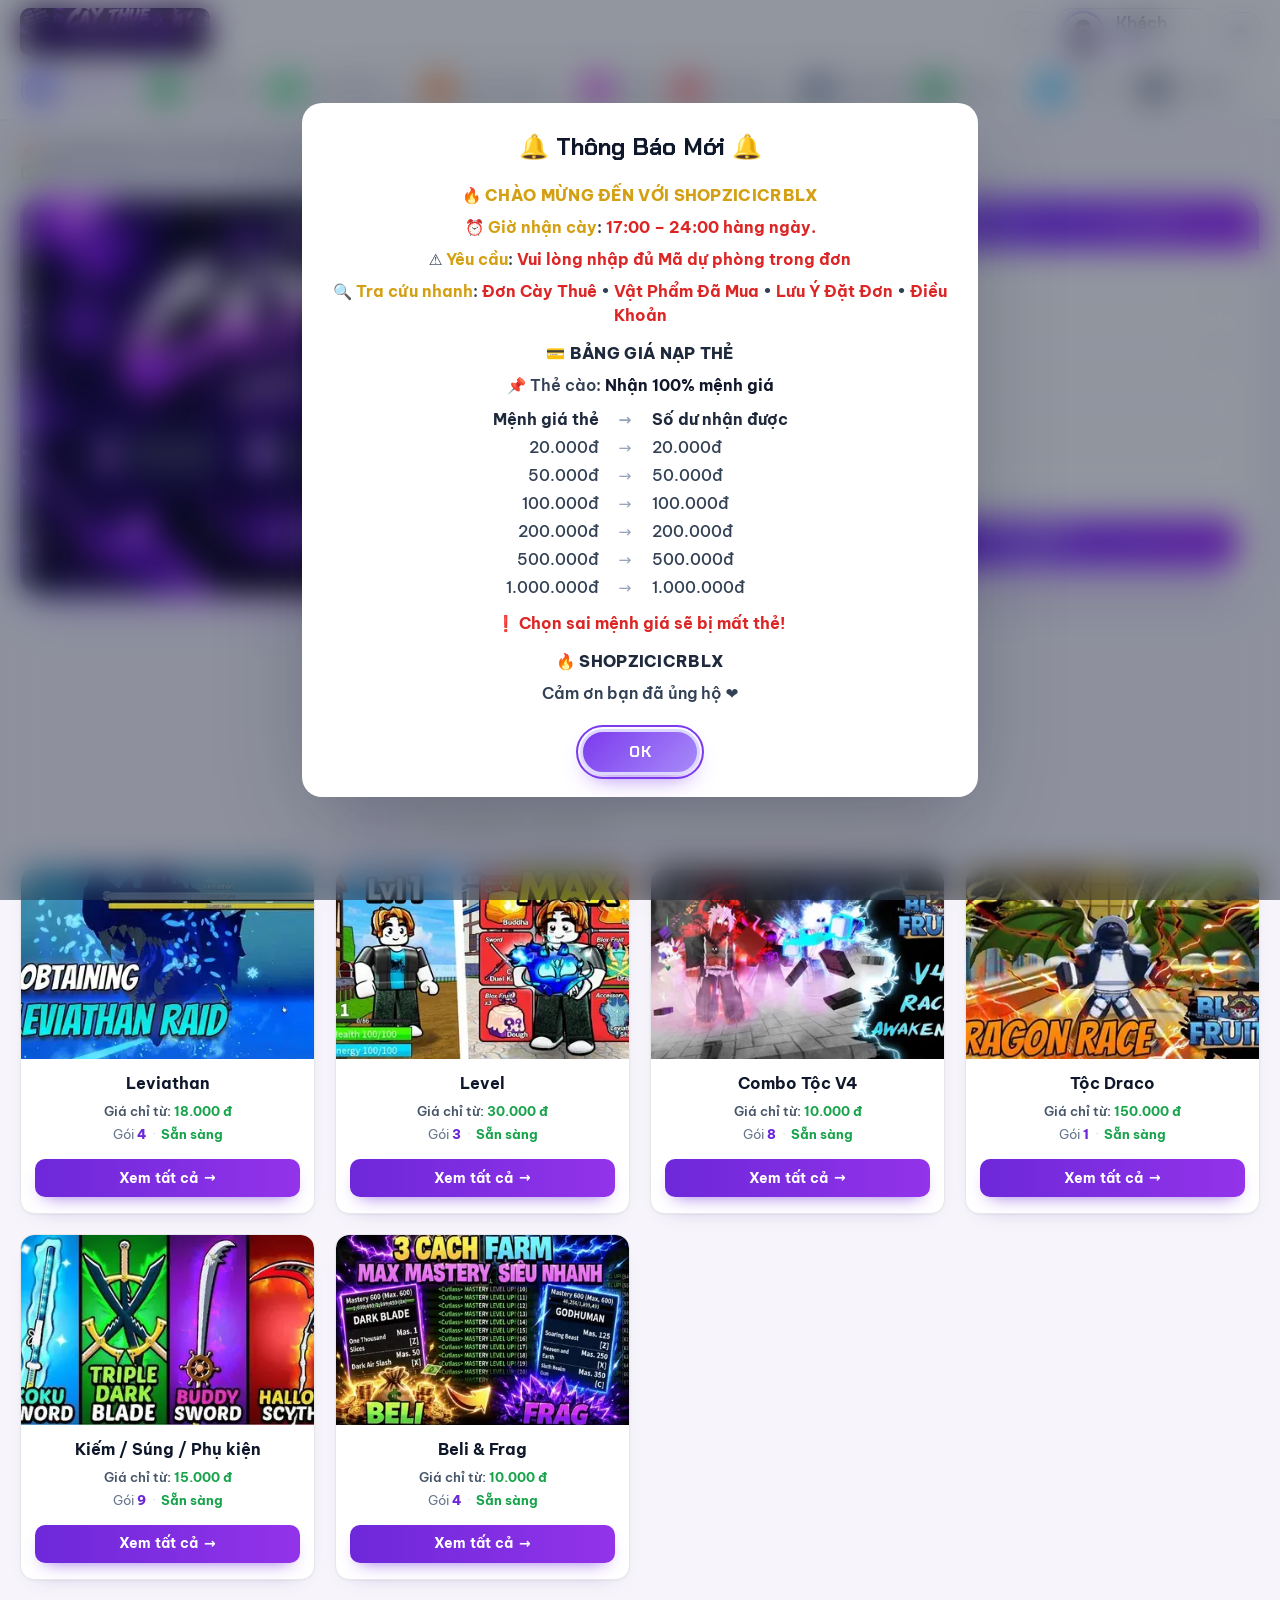
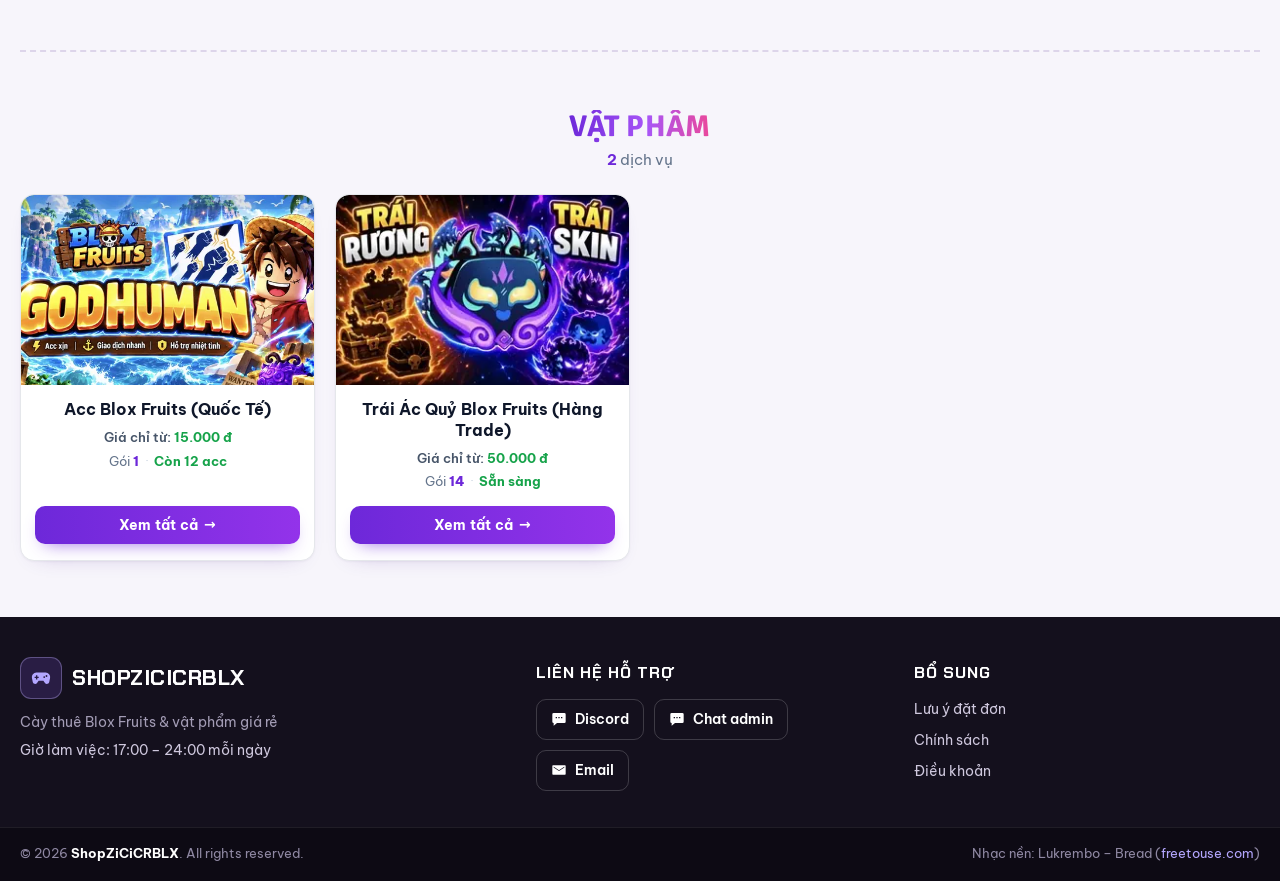
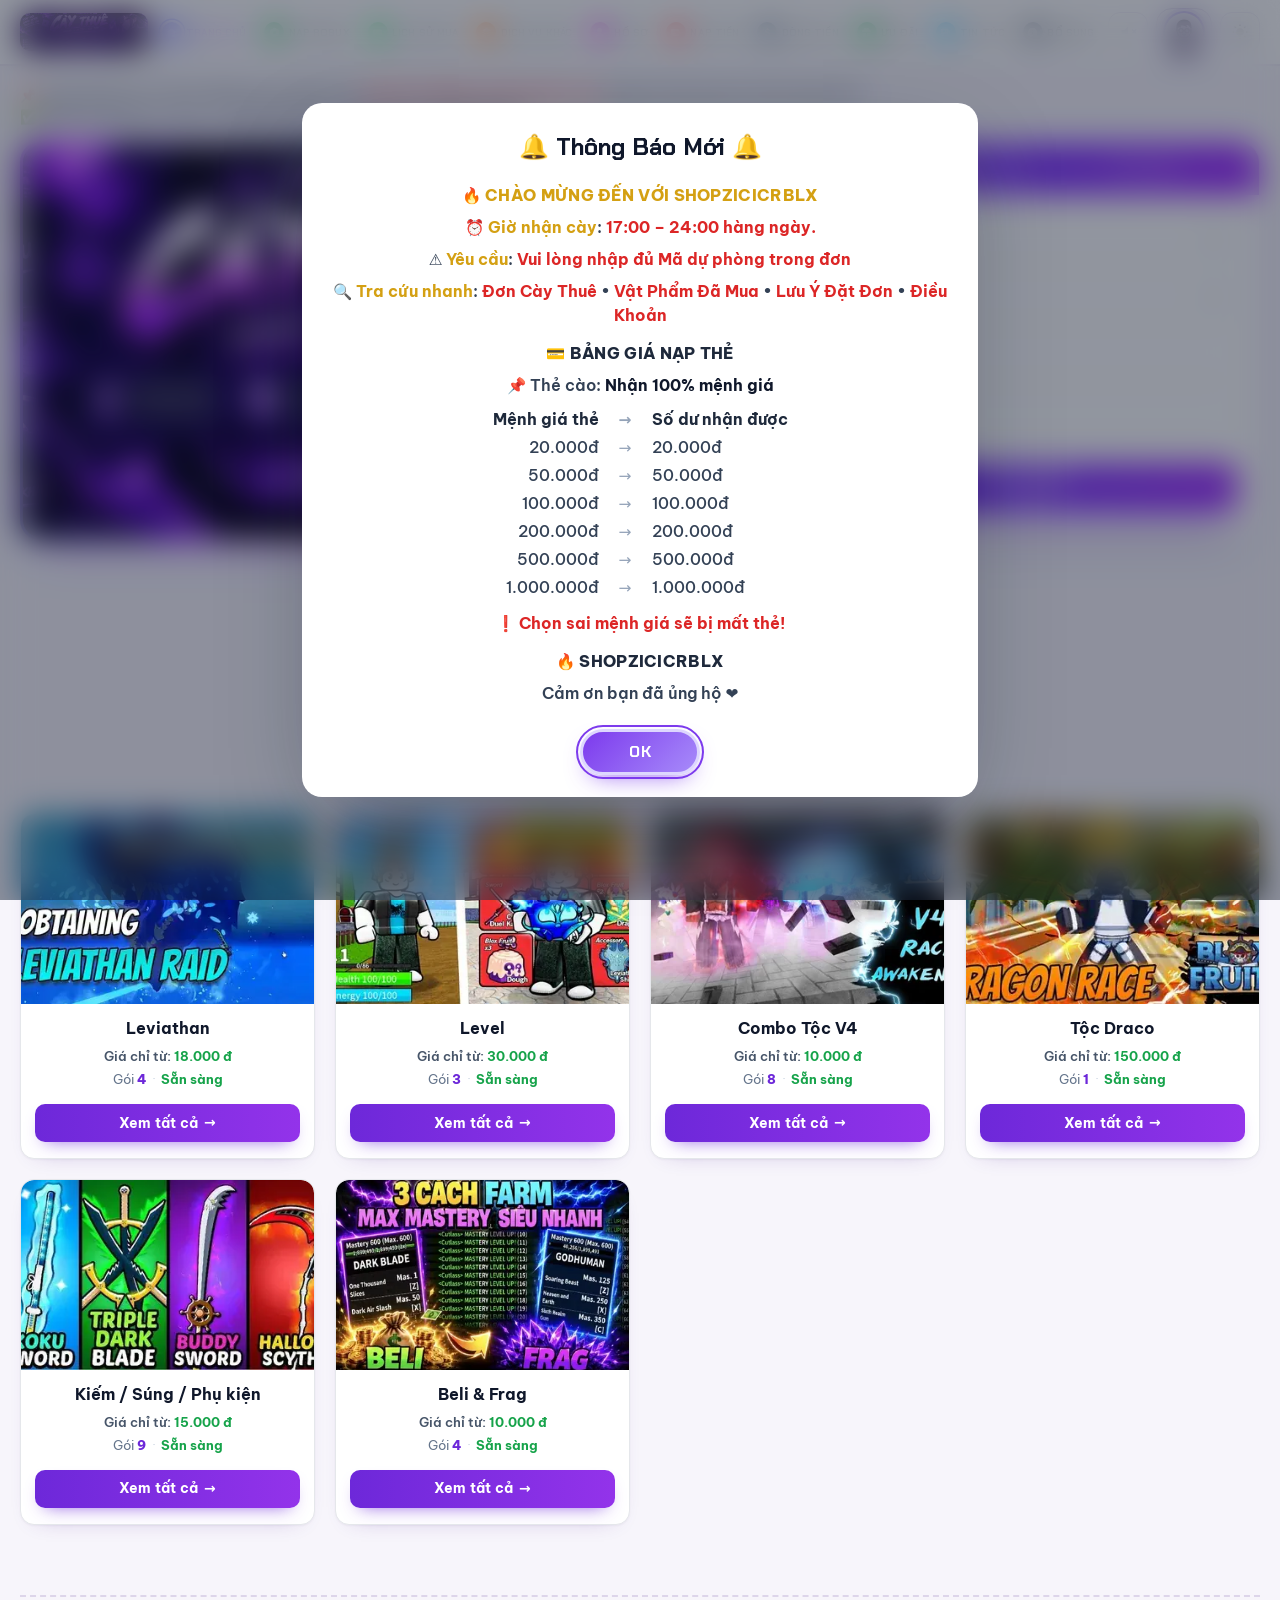
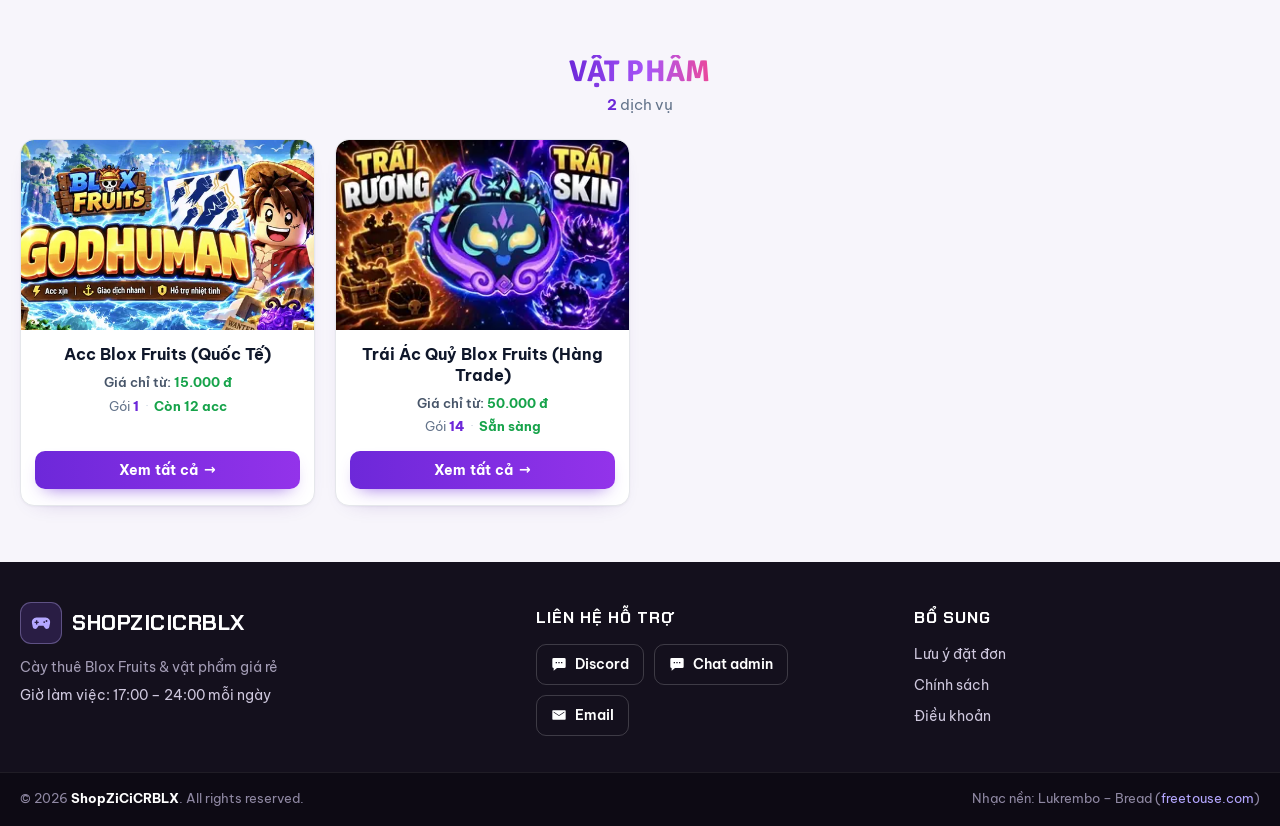
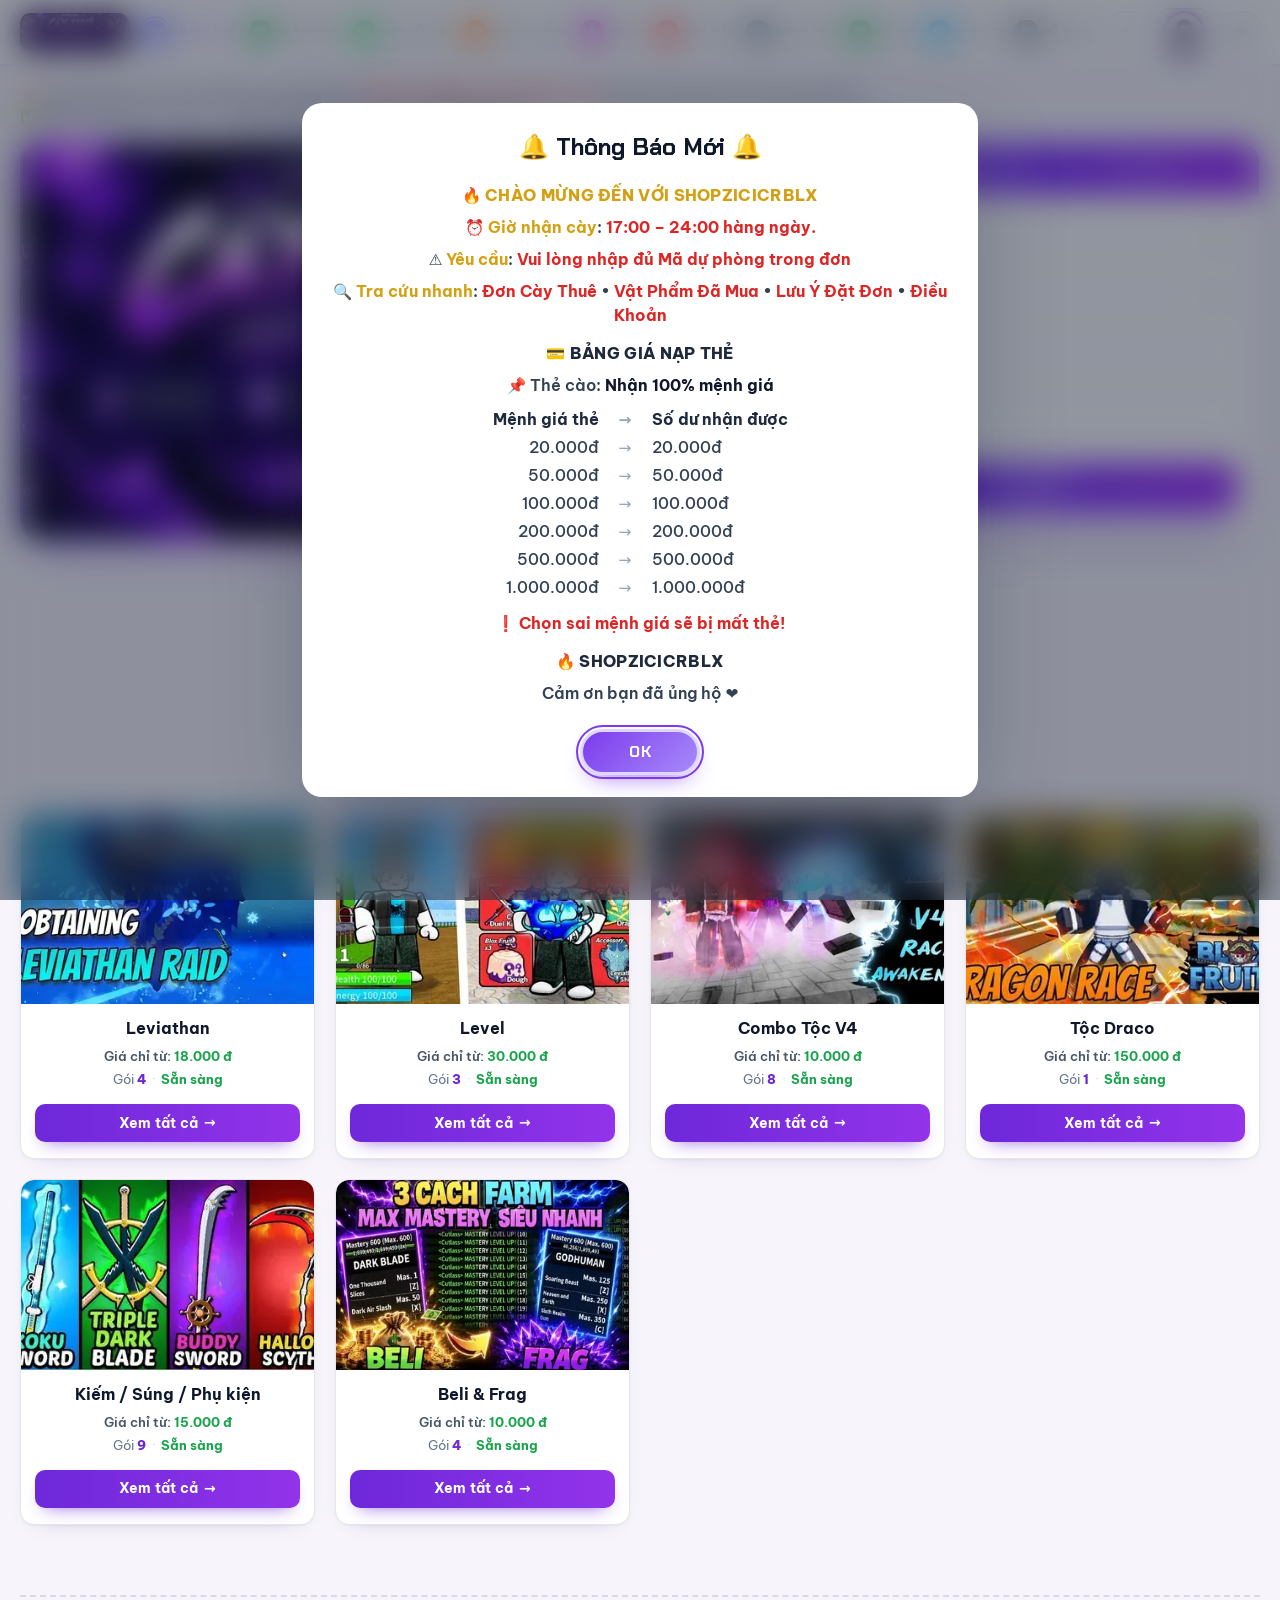
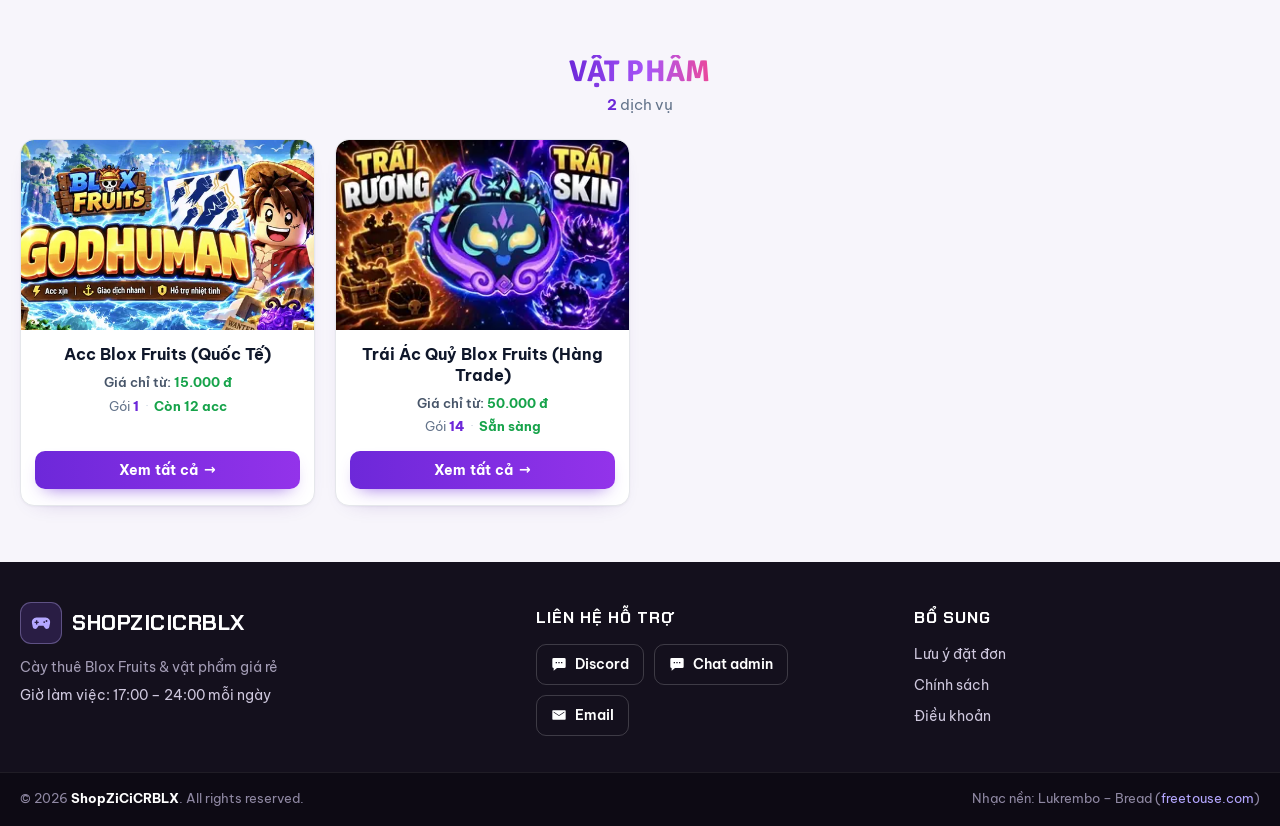
